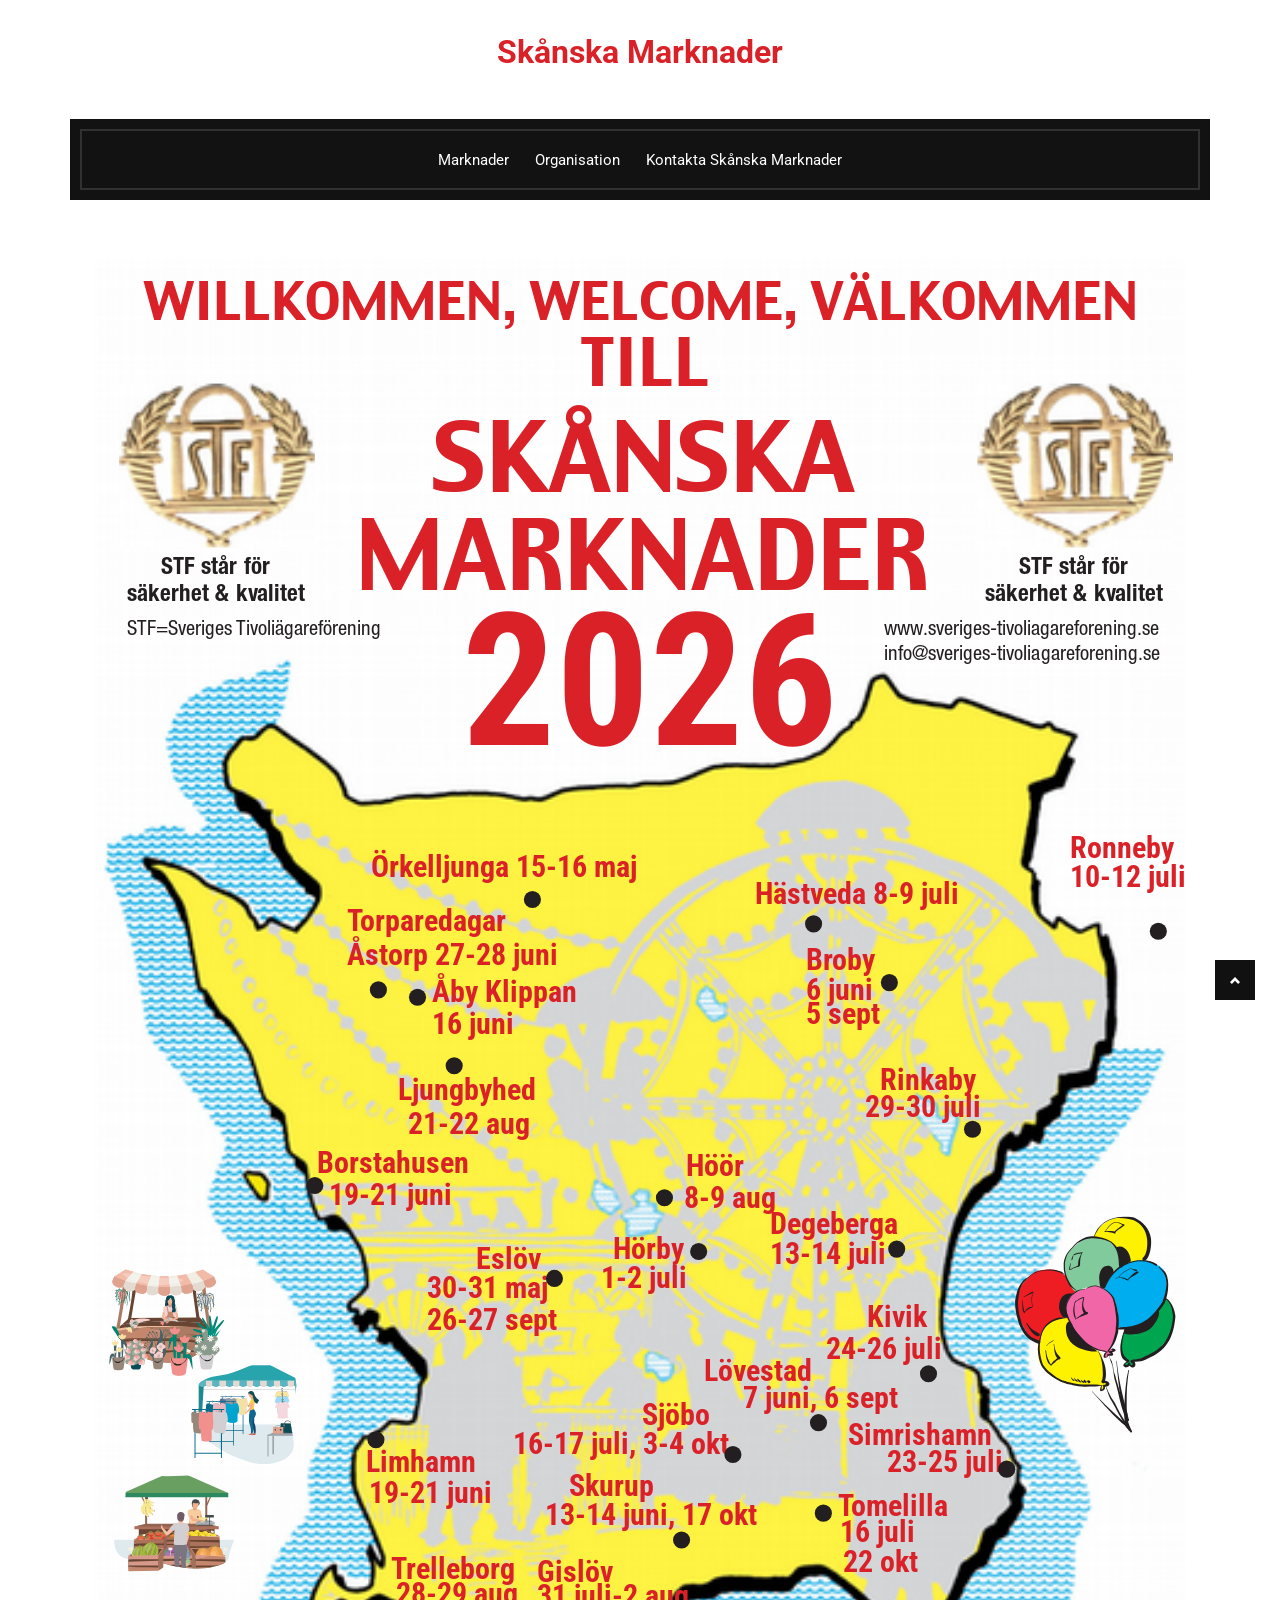
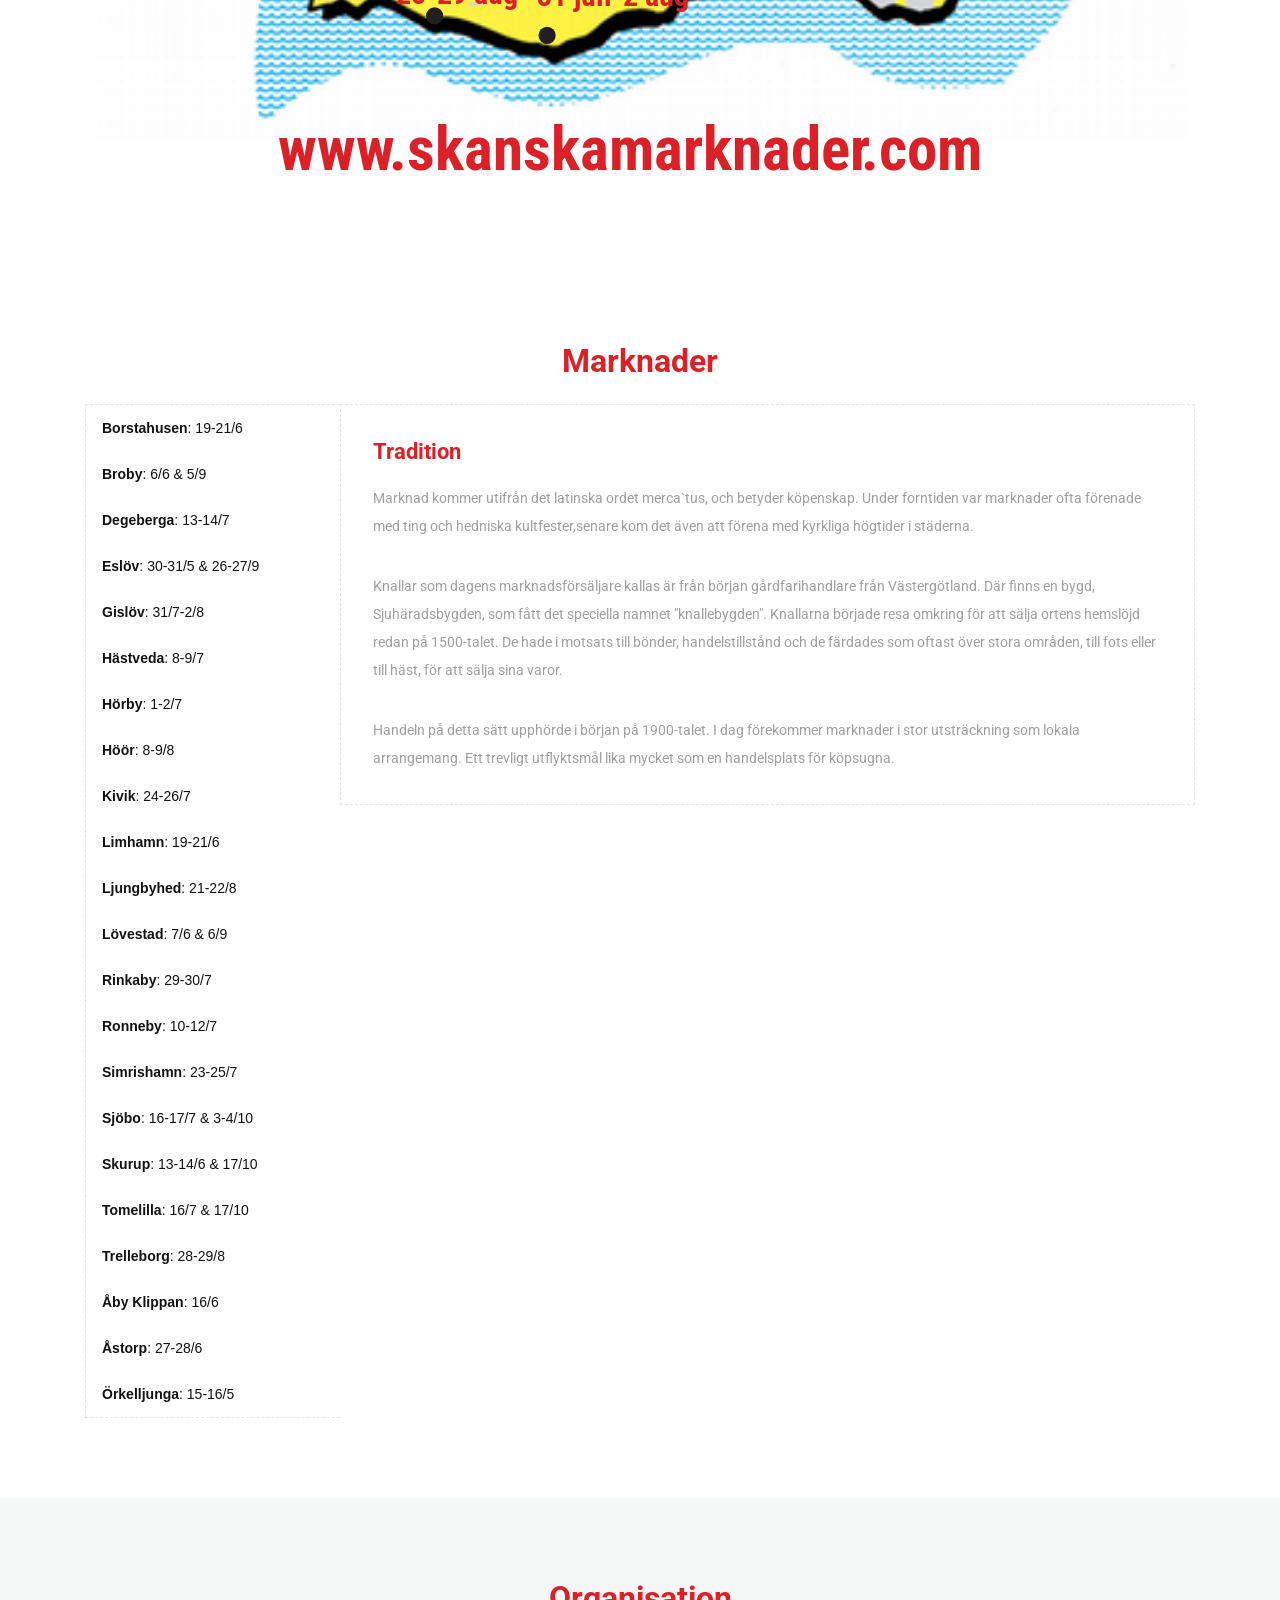
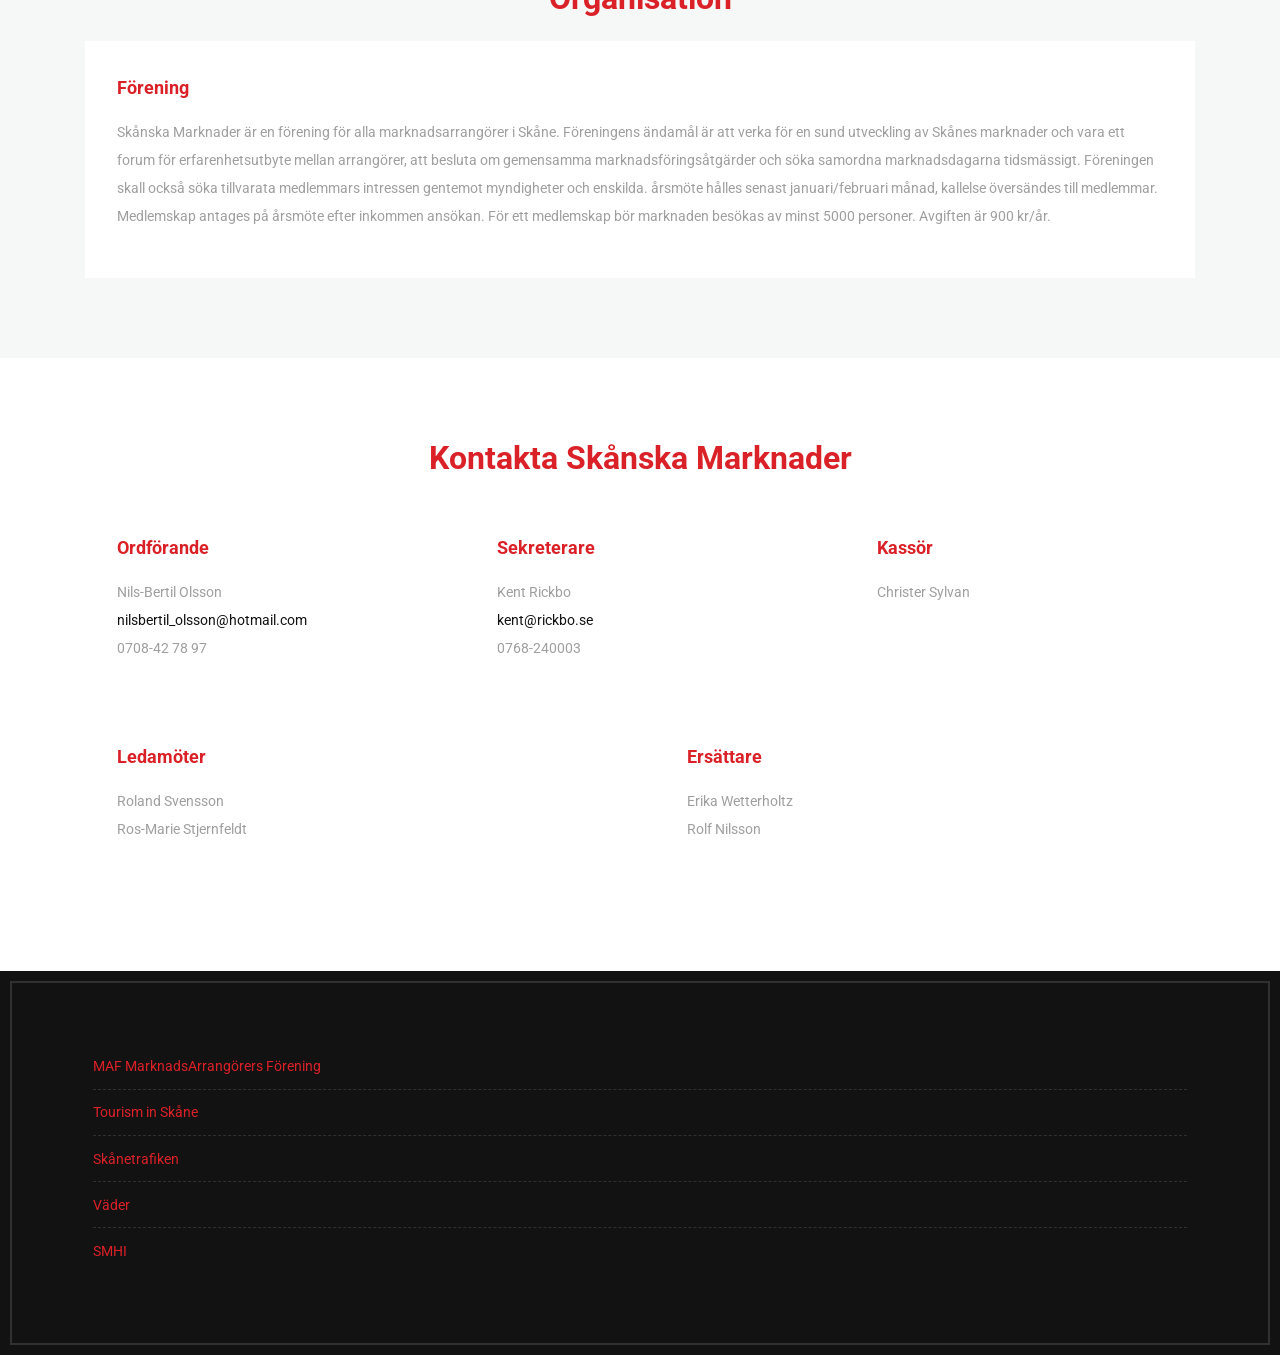
==== index.html @ 7a6eecab "Kontaktuppgifter Åstorps marknad" ====
<!DOCTYPE html>
<html lang="en">
<meta charset="utf-8">
<meta http-equiv="X-UA-Compatible" content="IE=edge">
<meta name="viewport" content="width=device-width, initial-scale=1, shrink-to-fit=no">

<title>Skånska Marknader</title>
<meta name="keywords" content="">
<meta name="description" content="Skånska Marknader är en förening för alla marknadsarrangörer i Skåne.">
<meta name="author" content="Jonas Lewin">

<link href="https://fonts.googleapis.com/css?family=Roboto:wght@300;400;400i;500;500i;700" rel="stylesheet">
<link href="https://fonts.googleapis.com/css?family=Roboto+Condensed:wght@700" rel="stylesheet">

<link href="css/bootstrap.min.css" rel="stylesheet">

<link href="css/animate.min.css" rel="stylesheet">

<link href="style.css" rel="stylesheet">

<link href="css/responsive.css" rel="stylesheet">

<link href="css/colors.css" rel="stylesheet">

<!--[if lt IE 9]>
      <script src="https://oss.maxcdn.com/libs/html5shiv/3.7.0/html5shiv.js"></script>
      <script src="https://oss.maxcdn.com/libs/respond.js/1.4.2/respond.min.js"></script>
    <![endif]-->
<base target="_blank">
</head>

<body>
    <div id="preloader">
        <img class="preloader" src="images/loader.gif" alt="">
    </div>

    <div class="header-section">
        <div class="container">
            <div class="row">
                <div class="col-md-12">
                    <div class="logo">
                        <h1 class="text-center">Skånska Marknader</h1>
                    </div>
                </div>
            </div>
        </div>
    </div>

    <header class="header">
        <div class="container">
            <nav class="navbar navbar-inverse navbar-toggleable-md">
                <button class="navbar-toggler" type="button" data-toggle="collapse" data-target="#cloapediamenu" aria-controls="cloapediamenu" aria-expanded="false" aria-label="Växla navigering">
                    <span class="navbar-toggler-icon"></span>
                </button>
                <div class="collapse navbar-collapse justify-content-md-center" id="cloapediamenu">
                    <ul class="navbar-nav">
                        <li class="nav-item">
                            <a class="nav-link" href="#marknader" target="_self">Marknader</a>
                        </li>
                        <li class="nav-item">
                            <a class="nav-link" href="#organisation" target="_self">Organisation</a>
                        </li>
                        <li class="nav-item">
                            <a class="nav-link" href="#kontakt" target="_self">Kontakta Skånska Marknader</a>
                        </li>
                    </ul>
                </div>
            </nav>
        </div>
    </header>

    <div id="wrapper">
        <div class="header-section">
            <div class="container">
                <div class="row text-center">
                    <div class="col-md-12">
                        <svg x="0" y="0" width="100%" viewBox="0 0 454 640" version="1.1" class="vykort" xmlns="http://www.w3.org/2000/svg" xmlns:xlink="http://www.w3.org/1999/xlink" style="display: block;margin-left: auto;margin-right: auto;">
                            <defs>
                                <clipPath id="c_1">
                                    <path d="M0,0H454V640H0Z" />
                                </clipPath>
                                <clipPath id="c0">
                                    <path d="M380.4,491.3V402.6H446v88.7Z" />
                                </clipPath>
                                <clipPath id="c1">
                                    <path d="M4.9,635.1V11H450.8V635.1Z" />
                                </clipPath>
                                <clipPath id="c2">
                                    <path d="M0,640.9V0H454.7V640.9Z" />
                                </clipPath>
                                <clipPath id="c3">
                                    <path d="M33.5,462.4c-5,0,-10.9,-1.4,-15.8,-5.9C15.7,454.6,5.9,445,7.3,431.7c.6,-6.6,6.4,-13.7,15.5,-13.8h.5c0,0,.1,0,.2,0c4.2,.1,7.4,3.2,9.9,6.4c2.4,3.2,4.8,4.6,8.6,6c3.8,1.4,8.5,.5,11.9,2.5c3.6,2,4.7,6.7,3.7,10.9c-1,4.2,-3.5,8,-6.7,11.1c-3.8,3.8,-7.3,6.2,-12.4,7.1c-1.5,.3,-3.2,.5,-5,.5Z" />
                                </clipPath>
                                <clipPath id="c4">
                                    <path d="" />
                                </clipPath>
                                <clipPath id="c5">
                                    <path
                                        d="M45.9,546.7c-3.6,0,-7.3,-.6,-10.7,-1.3c-3.6,-.9,-7.1,-2.2,-10.8,-2.4c-.3,0,-.7,0,-1,0c-.5,0,-1,0,-1.5,0c-.5,0,-1,0,-1.5,0c-2.1,0,-4.1,-.2,-5.7,-1.4c-2.5,-1.8,-3.1,-5.3,-2.5,-8.3c.6,-3,2,-5.7,3,-8.6c.6,-1.8,1,-3.6,1.2,-5.5c.4,-3.4,-.2,-7.2,2.4,-9.8c1,-1.1,2.4,-1.4,3.8,-1.4c.8,0,1.5,.1,2.3,.2c2.9,.5,5.7,.7,8.6,.7c4.3,0,8.7,-.4,13.1,-.6c.8,0,1.5,0,2.3,0c3.4,0,6.8,.3,10,1.3c2.2,.6,4.3,1.7,5.8,3.4c1.6,2,2.1,4.7,2.2,7.2c.1,1.8,-.6,5,-3,9c-2.2,3.6,-3.8,7.5,-4.8,11.5c-.2,.9,-.4,2.9,-2.2,3.7c-3.4,1.7,-7.2,2.3,-11,2.3Z" />
                                </clipPath>
                                <clipPath id="c6">
                                    <path d="M52.8,542.4c-.6,0,-1.2,-.5,-1.3,-1.2c-.1,-.8,.4,-1.5,1.1,-1.6c0,-.1,.1,-.1,.2,-.1c.5,0,.7,.6,.8,1.3c.1,.8,.2,1.5,-.5,1.6c-.1,0,-.2,0,-.3,0Z" />
                                </clipPath>
                                <clipPath id="c7">
                                    <path d="M73.3,504c-1.8,0,-3.8,-.3,-5.8,-.8C58.1,500.3,47.5,495,43.9,484.9c-2,-5.6,-.3,-12.7,5,-15.5c2.8,-1.4,6.1,-1.5,9.2,-2.2c4.5,-1,8.6,-3.5,13.1,-4.8c1.6,-.5,3.3,-.8,5,-.8c3.1,0,6.1,1,8,3.3c2.6,3.1,2.5,7.6,1.7,11.6c-.8,4,-2.2,8,-1.6,12c1,6.4,3.1,10.7,-4,14.1c-1.8,.8,-4.3,1.4,-7,1.4Z" />
                                </clipPath>
                                <clipPath id="c8">
                                    <path d="M37.9,508.3V459.7h50v48.6Z" />
                                </clipPath>
                            </defs>
                            <path d="M0,0
                        L0,640
                        L454,640
                        L454,0 Z " fill="#FFFFFF" stroke="none" />
                            <g clip-path="url(#c_1)">
                                <path d="M4.9,635.1H450.8V11H4.9V635.1Z" class="g0" />
                                <image preserveAspectRatio="none" x="2" y="-28" width="458" height="645" xlink:href="images/vykort/1.png" />
                                <text x="24" y="36" class="s3">WILLKOMMEN, WELCOME, VÄLKOMMEN</text>
                                <text x="203" y="63" class="s1">TILL</text>
                                <text x="142" y="106" class="s2">SKÅNSKA</text>
                                <text x="111" y="146" class="s2">MARKNADER</text>
                                <text x="154" y="210" class="s9">2026</text>
                                <path d="M37.8,426H38v-.2Z" class="g0" />
                                <path d="M37.8,426l.2,-.2v.2h-.2Z" class="g1" />
                                <path fill-rule="evenodd" d="M37.4,426.9c0,-.1,-.2,.3,-.4,.2c0,-.2,.3,-.2,.4,-.2Z" class="g0" />
                                <path d="M37.4,426.9c0,-.1,-.2,.3,-.4,.2c0,-.2,.3,-.2,.4,-.2Z" class="g1" />
                                <path d="M56.4,442.7c.5,.4,1.5,.8,1.5,1.5c-.3,0,-.1,-.5,-.5,-.2c-.5,-.3,-.9,-1.7,-1.9,-1l-1.3,-1.7c.2,-.1,.4,-.1,.5,-.1c.4,.7,.7,1.5,1.7,1.5Z" class="g0" />
                                <path d="M56.4,442.7c.5,.4,1.5,.8,1.5,1.5c-.3,0,-.1,-.5,-.5,-.2c-.5,-.3,-.9,-1.7,-1.9,-1l-1.3,-1.7c.2,-.1,.4,-.1,.5,-.1c.4,.7,.7,1.5,1.7,1.5Z" class="g1" />
                                                                
                                <text x="95" y="385" class="s4" onclick="openCategory(event, 'marknad-borstahusen')">Borstahusen</text>
                                <text x="100" y="398" class="s4" onclick="openCategory(event, 'marknad-borstahusen')">19-21 juni</text>
                                <circle cx="94" cy="390" r="3.5" class="g2"/>

                                <text x="295" y="302" class="s4" onclick="openCategory(event, 'marknad-broby')">Broby</text>
                                <text x="295" y="314" class="s4" onclick="openCategory(event, 'marknad-broby')">6 juni</text>
                                <text x="295" y="324" class="s4" onclick="openCategory(event, 'marknad-broby')">5 sept</text>
                                <circle cx="329" cy="307" r="3.5" class="g2"/>

                                <text x="280" y="410" class="s4" onclick="openCategory(event, 'marknad-degeberga')">Degeberga</text>
                                <text x="280" y="422" class="s4" onclick="openCategory(event, 'marknad-degeberga')">13-14 juli</text>
                                <circle cx="332" cy="416" r="3.5" class="g2"/>
                                
                                <text x="160" y="424" class="s4" onclick="openCategory(event, 'marknad-eslov')">Eslöv</text>
                                <text x="140" y="436" class="s4" onclick="openCategory(event, 'marknad-eslov')">30-31 maj</text>
                                <text x="140" y="449" class="s4" onclick="openCategory(event, 'marknad-eslov')">26-27 sept</text>
                                <circle cx="192" cy="428" r="3.5" class="g2"/>
                                    
                                <text x="185" y="552" class="s4" onclick="openCategory(event, 'marknad-gislov')">Gislöv</text>
                                <text x="185" y="562" class="s4" onclick="openCategory(event, 'marknad-gislov')">31 juli-2 aug</text>
                                <circle cx="189" cy="574" r="3.5" class="g2"/>

                                <text x="274" y="275" class="s4" onclick="openCategory(event, 'marknad-hastveda')">Hästveda 8-9 juli</text>
                                <circle cx="298" cy="283" r="3.5" class="g2"/>

                                <text x="216" y="420" class="s4" onclick="openCategory(event, 'marknad-horby')">Hörby</text>
                                <text x="211" y="432" class="s4" onclick="openCategory(event, 'marknad-horby')">1-2 juli</text>
                                <circle cx="251" cy="417" r="3.5" class="g2"/>

                                <text x="246" y="386" class="s4" onclick="openCategory(event, 'marknad-hoor')">Höör</text>
                                <text x="245" y="399" class="s4" onclick="openCategory(event, 'marknad-hoor')">8-9 aug</text>
                                <circle cx="237" cy="395" r="3.5" class="g2"/>
                                
                                <text x="320" y="448" class="s4" onclick="openCategory(event, 'marknad-kivik')">Kivik</text>
                                <text x="303" y="461" class="s4" onclick="openCategory(event, 'marknad-kivik')">24-26 juli</text>
                                <circle cx="345" cy="467" r="3.5" class="g2"/>
                                
                                <text x="115" y="507" class="s4" onclick="openCategory(event, 'marknad-limhamn')">Limhamn</text>
                                <text x="116" y="520" class="s4" onclick="openCategory(event, 'marknad-limhamn')">19-21 juni</text>
                                <circle cx="119" cy="494" r="3.5" class="g2"/>
                                
                                <text x="128" y="355" class="s4" onclick="openCategory(event, 'marknad-ljungbyhed')">Ljungbyhed</text>
                                <text x="132" y="369" class="s4" onclick="openCategory(event, 'marknad-ljungbyhed')">21-22 aug</text>
                                <circle cx="151" cy="341" r="3.5" class="g2"/>
                                
                                <text x="253" y="470" class="s4" onclick="openCategory(event, 'marknad-lovestad')">Lövestad</text>
                                <text x="269" y="481" class="s4" onclick="openCategory(event, 'marknad-lovestad')">7 juni, 6 sept</text>
                                <circle cx="300" cy="487" r="3.5" class="g2"/>
                                                                
                                <text x="325" y="351" class="s4" onclick="openCategory(event, 'marknad-rinkaby')">Rinkaby</text>
                                <text x="319" y="362" class="s4 " onclick="openCategory(event, 'marknad-rinkaby')">29-30 juli</text>
                                <circle cx="363" cy="367" r="3.5" class="g2"/>

                                <text x="403" y="256" class="s4" onclick="openCategory(event, 'marknad-ronneby')">Ronneby</text>
                                <text x="403" y="268" class="s4" onclick="openCategory(event, 'marknad-ronneby')">10-12 juli</text>
                                <circle cx="439" cy="286" r="3.5" class="g2"/>
                                                                
                                <!-- <text x="188" y="370" class="s4" onclick="openCategory(event, 'marknad-rostanga')">Röstånga</text>
                                <text x="189" y="383" class="s4" onclick="openCategory(event, 'marknad-rostanga')">19-20 juli</text>
                                <circle cx="183" cy="380" r="3.5" class="g2"/> -->

                                <text x="312" y="496" class="s4" onclick="openCategory(event, 'marknad-simrishamn')">Simrishamn</text>
                                <text x="328" y="507" class="s4" onclick="openCategory(event, 'marknad-simrishamn')">23-25 juli</text>
                                <circle cx="377" cy="506" r="3.5" class="g2"/>
                                
                                <text x="228" y="488" class="s4" onclick="openCategory(event, 'marknad-sjobo')">Sjöbo</text>
                                <text x="175" y="500" class="s4" onclick="openCategory(event, 'marknad-sjobo')">16-17 juli, 3-4 okt</text>
                                <circle cx="265" cy="500" r="3.5" class="g2"/>
                                
                                <text x="198" y="517" class="s4" onclick="openCategory(event, 'marknad-skurup')">Skurup</text>
                                <text x="188" y="529" class="s4" onclick="openCategory(event, 'marknad-skurup')">13-14 juni, 17 okt</text>
                                <circle cx="244" cy="535" r="3.5" class="g2"/>
                                
                                <!-- <text x="358" y="316" class="s4" onclick="openCategory(event, 'marknad-solvesborg')">Sölvesborg</text> -->
                                <!-- <text x="358" y="327" class="s4" onclick="openCategory(event, 'marknad-solvesborg')">1 juli, 3 okt</text> -->
                                <!-- <text x="388" y="327" class="s4" onclick="openCategory(event, 'marknad-solvesborg')">2 juli</text> -->
                                <!-- <circle cx="427" cy="326" r="3.5" class="g2"/> -->
                                
                                <text x="308" y="525" class="s4" onclick="openCategory(event, 'marknad-tomelilla')">Tomelilla</text>
                                <text x="309" y="536" class="s4" onclick="openCategory(event, 'marknad-tomelilla')">16 juli</text>
                                <text x="310" y="548" class="s4" onclick="openCategory(event, 'marknad-tomelilla')">22 okt</text>
                                <circle cx="302" cy="524" r="3.5" class="g2"/>
                                
                                <text x="125" y="551" class="s4" onclick="openCategory(event, 'marknad-trelleborg')">Trelleborg</text>
                                <text x="127" y="561" class="s4" onclick="openCategory(event, 'marknad-trelleborg')">28-29 aug</text>
                                <circle cx="143" cy="566" r="3.5" class="g2"/>
                                
                                <!-- <text x="278" y="345" class="s4" onclick="openCategory(event, 'marknad-vinslov')">Vinslöv</text>
                                <text x="278" y="356" class="s4" onclick="openCategory(event, 'marknad-vinslov')">8 juni</text>
                                <circle cx="311" cy="353" r="3.5" class="g2"/> -->

                                <text x="142" y="315" class="s4" onclick="openCategory(event, 'marknad-klippan')">Åby Klippan </text>
                                <text x="142" y="328" class="s4" onclick="openCategory(event, 'marknad-klippan')">16 juni</text>
                                <circle cx="136" cy="313" r="3.5" class="g2"/>
                                
                                <text x="107" y="286" class="s4" onclick="openCategory(event, 'marknad-astorp')">Torparedagar</text>
                                <text x="107" y="300" class="s4" onclick="openCategory(event, 'marknad-astorp')">Åstorp 27-28 juni</text>
                                <circle cx="120" cy="310" r="3.5" class="g2"/>

                                <text x="117" y="264" class="s4" onclick="openCategory(event, 'marknad-orkelljunga')">Örkelljunga 15-16 maj</text>
                                <circle cx="183" cy="273" r="3.5" class="g2"/>
                                
                                <text x="79" y="629" dx="0,0,0,-.9,0,0,0,0,0,0,0,0,0,0,0,0,0,0,0,0,-1.7,0,0,0" class="s6">www.skanskamarknader.com</text>
                                <path
                                d="M402,444.3c-.4,-.2,-.9,-.3,-1.5,-.3c-3.3,0,-5.4,1.6,-7.1,3.1c-.6,.6,-1.5,1.7,-1.9,2.5c-.4,1.1,-.4,2.2,-.6,3.4c-.4,2.3,-1,3.8,-1,6.3c0,4,3.1,7.2,5.9,8.8c2.4,1.4,4.9,2.4,7.9,3.1c1.7,.4,3.9,1,6,1l3.6,-.4h2.5c-.3,.4,-.5,.7,-.5,1.2c0,.4,-.1,.6,.3,.6c1.2,0,1.1,-1.6,1.7,-1.6c.7,0,1.3,-.3,1.3,-.9c0,-.9,-1.5,-.7,-2.1,-.6c-.1,-.4,0,-.7,0,-1.1c0,-.9,.2,-2,.2,-3.2c0,-2,-.4,-3.5,-.6,-5c-.1,-.8,0,-1.5,-.3,-2.1c-1.1,-1.9,-3.7,-2.8,-5.5,-4c-2.4,-1.5,-4.6,-3.5,-5.8,-6.1c-.9,-1.9,-1.2,-3.8,-2.7,-5.1Z"
                                class="g3" />
                                <path d="M401,426.9c-1.3,-1,-3.3,-2.6,-5.4,-2.6c-2,0,-4.3,.1,-5.9,.6c-2.2,.7,-4.1,2.8,-5.4,4.4c-2.1,2.3,-3.5,5,-3.5,8.9c0,3.7,1.7,7,3,9.5c1.5,2.8,2.8,5.3,6.3,6.3h.6v-.7c.3,-4.4,3.1,-7.2,6.3,-8.5c1.5,-.6,3.1,-.7,5,-.7v-.5c-.3,-1.2,-.5,-1.8,-.5,-3.2c0,-4.3,1.6,-5.6,4.2,-7.4c-.6,-.9,-1.6,-1.3,-2.6,-2c-.9,-.6,-1.4,-2.8,-1.8,-3.9Z" class="g4" />
                                <path d="M408.8,432.3c-4.3,1.5,-7.7,2.7,-7.7,8.6c0,2.4,1.4,3.6,1.8,5.4c.9,4,2.4,4.6,4.6,6.9c2.7,2.9,5.7,3.9,10,5c-.2,.7,-.5,1.1,-.5,1.9c0,.3,.6,.1,1,.1c.5,-.1,.8,-.8,1,-1.1c.1,.1,.4,.2,.7,.2c.5,0,.4,0,.8,-.2q-.4,-.6,-.8,-1c.8,-.2,1.1,-.3,1.5,-.9c-.8,-.4,-1,-.3,-1.8,-.2v-.5c0,-.8,.9,-1.5,1.1,-1.9c1.1,-2.7,1.7,-6,1.7,-9.8c0,-6.3,-2,-10.9,-6.2,-13.1c-.8,-.4,-1.6,-1,-2.9,-1c-1.8,0,-2.3,1.3,-4.1,1.5Z" class="g5" />
                                <path d="M416.5,431.7c1.3,-3.3,3,-5.6,5.6,-7.6c2.4,-1.9,5.5,-3.6,9.7,-3.6c3.3,0,7.9,2,9.3,4c.9,1.2,1,4.4,1.2,6V433c-.4,2.9,-1.5,4.2,-2.6,6.2c-1.3,2.1,-2.9,4.1,-4.8,5.6c-6.7,5,-9,4,-12.5,3.2v-6.4c-.6,-1.3,-.9,-3.8,-1.5,-5c-1.1,-2,-2.9,-2.8,-4.2,-4.6Z" class="g6" />
                                <path d="M423.5,455.9c0,3.1,1.6,4.7,3.3,6.1c-.8,.5,-1.5,.9,-1.7,1.8c.3,0,.5,0,.8,0c.6,0,.8,-.4,1.3,-.4c0,0,.7,.5,1.2,.5c.1,0,.4,-.8,.4,-1.1c0,-.3,-.3,-.5,-.4,-.8c3.4,-1.5,6,-1.5,8.9,-3.2c1.8,-1,2.9,-3.3,4.3,-4.6c2.2,-2.3,4,-6.3,4,-10.5c0,-3.1,-1.8,-6,-3.5,-7.5c-1.2,1,-1.3,2.6,-2.2,3.9c-1.8,2.8,-4.5,6,-7.6,7.6c-1.7,.8,-3,1.4,-4.9,1.9c-.9,.3,-2,-.1,-2.4,.5c-.7,1.1,-1.5,4.1,-1.5,5.8Z" class="g7" />
                                <path d="M423.9,422.4c0,-.4,0,-.6,0,-1c0,-1.2,0,-2.7,-.4,-3.9c-.3,-.7,-1,-1,-1.5,-1.6c-1.3,-1.3,-2.1,-2.5,-3.7,-3.5c-1,-.6,-3.4,-.8,-4.7,-1h-2.5c-2.8,.5,-4.4,1.9,-6.2,3.3c-2.3,1.8,-4.4,3.9,-4.4,7.9c0,2.7,1,5.5,2,7.4c.6,1,1.7,3.4,2.8,3.4c.7,0,1.4,-.8,2,-.9c1.8,-.7,5.4,-1.5,7.4,-1.5c.8,0,1.1,.6,1.9,.6c.2,0,.5,-.9,.6,-1.1c.6,-1.5,1.5,-2.4,2.4,-3.4c1.3,-1.5,2.4,-2.5,3.8,-3.7Z" class="g8" />
                                <path d="M412.6,410.9c1.2,-2.6,2.3,-4,4.4,-5.5c2.1,-1.5,4.3,-2.4,7.6,-2.4c1.4,0,2.8,0,3.8,.4c2.1,.9,3.5,2.7,4.7,4.6c1.1,1.7,2,4.7,2,7.3c0,2.9,-1.1,5.7,-4.1,5.2l-4.2,1c-1.3,.2,-.6,-.6,-1.6,-.3c-1.4,-3.1,-2.2,-5.5,-4.9,-7.3c-.8,-.6,-1.2,-1.2,-2.1,-1.6c-1.9,-.8,-4.1,-.4,-5.6,-1.4Z" class="g3" />
                                <path
                                    d="M409,432.4c-1.5,.2,-2,.5,-3.2,1c-.4,.2,-.8,.5,-1.1,.8c-.5,.4,-.9,.6,-1.3,1.1c-1,1.7,-2.4,3.3,-1.8,6.4c.1,.7,.4,1,.5,1.6c.3,.9,.5,1.6,1,2.3c.5,.7,.8,1.4,1.1,2.2c.4,.5,.6,.9,.9,1.5c1.4,1.9,2.7,3.2,4.3,4.8c1,.7,1.8,1.3,3,1.9c1.5,.8,3.1,1.3,4.8,1.6c.8,.6,.1,.1,.8,.3c.4,.2,.2,.7,-.2,.5c-.8,-.3,.2,.2,-.7,-.4c-1.8,-.3,-3.4,-.6,-5,-1.4c-1.2,-.6,-2.2,-1.2,-3.2,-1.9c-1.6,-1.7,-2.9,-3.1,-4.3,-5.1c-.3,-.5,-.5,-1,-.9,-1.5c-.2,-.8,-.6,-1.5,-1,-2.2c-.6,-.7,-.9,-1.5,-1.2,-2.4c-.1,-.7,-.3,-1.1,-.4,-1.7c-.6,-3.2,1.1,-4.9,2.1,-6.6c.5,-.5,.7,-.9,1.2,-1.3c.4,-.3,.8,-.6,1.2,-.9c1.2,-.5,1.9,-.5,3.3,-.8c.2,0,.2,.2,.1,.2Z"
                                    class="g2" />
                                <path d="M409.7,431.9c1.3,-.5,2.4,-1.2,4.2,-.9c1.1,.2,1.6,.7,2.8,1.1c1.7,1,3.2,2,4.2,3.9c.8,2.2,1.4,4.7,1.8,7.3c.3,2.5,0,4.4,-.1,6.7c-.2,.6,-.3,1,-.5,1.6c-.6,2.4,-1.6,3.9,-2.9,5.6c-.2,.2,-.3,.4,-.4,.7c-.2,.4,-.7,.1,-.6,-.2c.2,-.4,.4,-.6,.6,-.8c1.2,-1.7,1.7,-3.3,2.3,-5.5c.2,-.7,.2,-1,.4,-1.6c.1,-2.2,.5,-3.9,.2,-6.3c-.3,-2.6,-.6,-5.1,-1.4,-7.3c-.9,-1.8,-2.1,-2.9,-3.7,-3.8c-1.2,-.4,-1.6,-.9,-2.7,-1.1c-1.8,-.3,-2.9,.3,-4.1,.8c-.2,.1,-.2,-.1,-.1,-.2Z" class="g2" />
                                <path d="M417.7,458.6l-.2,.4c-.6,1,0,1.4,.7,.7c0,-.2,-.2,-.3,-.2,-.5c.1,-.2,.2,-.2,.3,-.2c.7,0,1.4,-.3,1.7,-.4c.2,0,-.3,.9,-.4,.6c-.1,-.6,-.1,-.7,-.6,-.8c-.4,-.1,-.2,-.7,.2,-.6c.9,.3,1.1,.2,1.3,1.2c.1,.2,0,.4,-.3,.5c-.3,.1,-1.2,.1,-1.9,0c-.2,0,.3,-.3,.3,-.2c-.1,.2,-.2,.3,-.2,.5c-1.3,1.3,-2.4,.6,-1.4,-1.2l.5,-.3c.2,0,.4,.1,.2,.3Z" class="g2" />
                                <path d="M418.9,457.9c.7,-.2,1.4,-.4,1.9,-.8c.3,-.2,.2,.8,0,.6c-.2,-.2,-.4,-.4,-.7,-.4c-.4,0,-.4,-.6,0,-.6c.6,0,1,.1,1.3,.4c.2,.2,.2,.5,-.1,.7c-.6,.4,-1.5,.3,-2.3,.5c-.3,0,-.4,-.3,-.1,-.4Z" class="g2" />
                                <path d="M405.3,437.2c-.6,1.2,-.6,2.4,-.6,4.2c0,0,.3,1.6,.3,1.8c.2,.6,.2,1,.3,1.5c.1,.2,-.1,.2,-.2,.1c-.1,-.6,-.5,-.9,-.6,-1.4l-.3,-1.9c0,-2,.4,-3.2,.9,-4.4c.1,-.1,.3,0,.2,.1Z" class="g2" />
                                <path d="M404.7,437.8c1.3,-1,1.9,-1.8,3.6,-2.2c.3,-.1,.4,.4,.1,.4c-1.6,.4,-2.4,1.1,-3.6,1.9c-.1,.1,-.2,-.1,-.1,-.1Z" class="g2" />
                                <path d="M408.7,435.8l-.4,2.2c-.2,1.5,.4,2.4,1,3.4l.2,.4c.4,.5,-.3,1,-.7,.5l-.4,-.4c-.6,-1,-.7,-2.3,-.5,-4l.5,-2.1c.1,-.2,.3,-.1,.3,0Z" class="g2" />
                                <path d="M405.5,444.2c1.4,-.8,2.5,-1.9,4.1,-2.5c.6,-.2,.9,.8,.3,1c-1.5,.5,-2.9,1,-4.2,1.8c-.2,.1,-.4,-.2,-.2,-.3Z" class="g2" />
                                <path d="M417,431.8c1.5,-3.4,3,-6.3,5.7,-8.4c2.4,-1.4,4.1,-2.1,7.2,-2.7c3.5,-.4,6.4,-.1,8.5,1.5c.3,.3,-.1,.9,-.5,.6c-2,-1.5,-4.6,-2.1,-7.9,-1.7c-3.1,.5,-4.6,1.5,-6.9,2.8c-2.7,2.2,-4.5,4.6,-6,8c0,.1,-.2,0,-.1,-.1Z" class="g2" />
                                <path d="M439.4,423.2c.9,1.2,2.2,1.5,2.8,2.9c1.6,3.6,.7,8.9,-.6,12c-1,1.6,-1.9,2.7,-2.9,4.1c-3,3.5,-5.6,5,-10.6,6.4c-.8,.1,-1.4,.2,-2.2,.2c-.4,.1,-1.5,.1,-2.1,.1c-.4,0,-.5,0,-.9,0c-.5,0,-.5,-.8,0,-.8c.4,0,.5,-.1,.9,-.1c.6,0,1.6,-.1,2,-.1c.8,-.1,1.3,-.2,2.1,-.3c4.7,-1.3,7.1,-2.8,9.9,-6.1c1,-1.3,1.8,-2.3,2.8,-3.9c1.3,-2.9,2.5,-7.8,.9,-11.2c-.6,-1.3,-1.5,-1.9,-2.3,-2.9c-.2,-.2,.1,-.4,.2,-.3Z" class="g2" />
                                <path d="M422.7,427.4c1.3,-1.6,3,-2.9,5.1,-3.6c.1,0,.1,.2,0,.2c-2,.7,-3.7,1.9,-4.9,3.5c-.1,.1,-.2,0,-.2,-.1Z" class="g2" />
                                <path d="M421.5,427.8c2.1,-.3,2.9,-.4,4.7,.4l.4,.2c.3,.1,.1,.6,-.2,.4l-.4,-.2c-1.8,-.7,-2.4,-.9,-4.4,-.6c-.2,0,-.2,-.1,-.1,-.2Z" class="g2" />
                                <path d="M428,423.9c.8,.2,1.5,.3,2.2,.6c.3,.2,.1,.8,-.3,.6c-.6,-.3,-1.2,-.8,-1.9,-1c-.2,0,-.1,-.2,0,-.2Z" class="g2" />
                                <path d="M426.5,428.3c.8,-.7,1.5,-1.7,2.4,-2.3c.4,-.2,.7,-.5,1.1,-.7l.5,-.1c.4,-.1,.6,.4,.2,.6l-.4,.3c-.4,.1,-.6,.4,-.9,.6c-1,.6,-2,1.1,-2.7,1.8c-.1,.1,-.2,-.1,-.2,-.2Z" class="g2" />
                                <path
                                    d="M405.4,433c-1.1,-.9,-2.1,-1.1,-2.9,-2.3c-1,-1.9,-2.2,-4.3,-2.2,-7.3c0,-.9,0,-1.1,0,-1.8c.2,-1.5,.8,-2.9,1.4,-3.9c1,-1.4,1.8,-2.1,2.9,-3.4c1.3,-1.3,2.9,-2.3,4.8,-3.1c1.1,-.2,1.8,-.4,3.1,-.4c3.2,.2,5.1,1,7.2,2.1c2.7,2.2,4.8,5,4.8,9.9c0,1,-1.6,1,-1.6,0c0,-4.5,-1,-7.5,-3.4,-9.5c-2.1,-1.1,-3.9,-1.5,-7.1,-1.7c-1.2,0,-1.7,.1,-2.8,.3c-1.8,.7,-3.5,1.3,-4.7,2.6c-1.2,1.3,-1.9,2,-2.9,3.4c-.6,1,-.9,2.3,-1.2,3.7c0,.7,0,.9,0,1.8c0,2.9,1.3,5.2,2.3,7c.7,1.1,1.4,1.6,2.4,2.4c.1,.1,0,.2,-.1,.2Z"
                                    class="g2" />
                                <path d="M403.2,421.9c-.2,.9,-.2,1.5,-.3,2.4c0,.1,-.2,-.2,-.1,-.2l.4,.3l.2,-.4c.5,-.3,.9,-.5,1.5,-.7c.6,-.2,1.1,-.3,1.3,-.9c0,-2.3,.7,-3.3,1.4,-4.7c0,-.2,.2,-.1,.2,.1c-.7,1.3,-.8,2.5,-.8,4.7c-.2,.9,-1.3,.8,-2,1.1c-.6,.1,-.9,.3,-1.4,.6l-.4,.4l-.6,-.1c-.1,0,-.1,-.1,-.1,-.2c.1,-.9,.3,-1.5,.5,-2.4c0,-.2,.2,-.1,.2,0Z" class="g2" />
                                <path d="M407.9,417.7c-1.9,.3,-2.2,.2,-3.3,.8c-.2,.1,-.4,-.3,-.1,-.4c1.1,-.5,1.4,-.5,3.3,-.8c.3,0,.3,.3,.1,.4Z" class="g2" />
                                <path d="M404.3,418.7c-.2,.5,-.2,.9,-.4,1.5l-.2,.4c-.1,.1,-.2,.1,-.2,-.1v-.4c.1,-.6,.4,-.9,.6,-1.5c0,-.1,.2,0,.2,.1Z" class="g2" />
                                <g clip-path="url(#c0)">
                                    <path d="M412.5,411.3c.4,-1.3,1,-2.5,1.6,-3.5l.6,-.7c1.8,-2.1,3.6,-3.1,6.7,-3.9c2.2,-.4,6.1,-.6,7.9,0c3.4,1.7,6.2,4.4,6.7,8.5c.3,3.2,-.4,7.6,-2.3,9c-.8,.6,-1.7,-.7,-.9,-1.3c1.5,-1.1,1.9,-4.9,1.6,-7.5c-.4,-3.7,-2.5,-6.3,-5.4,-7.7c-1.8,-.6,-5.4,-1.2,-7.5,-.8c-3.1,.8,-4.9,1.7,-6.6,3.9l-.5,.7c-.6,1,-1.3,2.1,-1.7,3.3c-.1,.1,-.3,.1,-.2,0Z" class="g2" />
                                </g>
                                <path d="M417.2,408.9c.5,-1.2,2.5,-3.7,3.9,-3.9c1.3,-.3,2.6,.5,3.3,.7l.4,.2c.2,0,.1,.3,-.1,.3l-.4,-.1c-.7,-.3,-1.9,-1.2,-3.1,-.9c-1.4,.2,-3.3,2.7,-3.9,3.8c0,.1,-.2,0,-.1,-.1Z" class="g2" />
                                <path d="M425.1,406.4c-2.5,1.9,-2.8,1.7,-3.8,3.1c-.2,.3,-.7,0,-.5,-.3c1.1,-1.5,1.4,-1.3,3.9,-3.3c.3,-.3,.7,.2,.4,.5Z" class="g2" />
                                <path d="M417.1,408.6c1.4,0,2.6,-.1,3.6,.1c1,.3,.2,.3,.9,.8c.1,0,0,.2,-.1,.1c-.6,-.4,-.1,.1,-1,-.2c-1,-.2,-2,-.5,-3.4,-.5c-.2,0,-.2,-.3,0,-.3Z" class="g2" />
                                <path
                                    d="M401.7,444.2c-1.1,0,-2.2,.4,-3.1,.5c-3.9,.8,-6.7,3.3,-7.5,7.1c-.4,1.8,-.6,3.1,-.6,5.3c.1,2.4,.7,4.4,1.3,6.1l.6,.8c.4,.5,.7,.9,1.1,1.4l.6,.6c1.6,1.2,2.6,2.2,4.5,3.1l.8,.4c0,0,1.3,.5,1.5,.5c.7,.3,1.3,.5,2.1,.6l1.2,.3c.8,.2,1.4,.3,2.3,.4c1.9,.2,4,.1,6,.1c1.6,0,2.6,.2,3.8,.3c.1,0,.1,.2,0,.2c-1.2,-.1,-2.2,.3,-3.8,.3c-2.1,0,-4.2,.2,-6.1,-.1c-.9,-.1,-1.5,-.2,-2.4,-.4c0,0,-1.1,-.3,-1.2,-.3c-.8,-.1,-1.4,-.3,-2.2,-.6l-1.5,-.5l-.9,-.5c-1.9,-.9,-3,-2,-4.7,-3.2l-.6,-.6c-.4,-.6,-.7,-1,-1.2,-1.5c0,0,-.6,-.9,-.6,-.9c-.7,-1.8,-1.3,-3.9,-1.4,-6.5c0,-2.2,.6,-3.6,1,-5.4c.9,-4,3.7,-6.9,7.7,-7.7c1,-.1,2.2,0,3.3,0c.2,0,.2,.2,0,.2Z"
                                    class="g2" />
                                <path d="M414.6,457.9c1.3,2.6,3,5,3,9.2c0,1.3,-.3,2.7,-.7,3.5c-.4,.7,-1.5,0,-1.1,-.7c.4,-.5,.5,-1.7,.5,-2.8c0,-4,-.6,-6.6,-1.9,-9.2c0,-.1,.1,-.2,.2,0Z" class="g2" />
                                <path d="M403.5,468.6c.2,.3,.5,.5,.8,.7l.4,.3c.1,.2,-.1,.4,-.3,.3l-.4,-.2c-.3,-.3,-.4,-.6,-.7,-.9c-.1,-.1,.1,-.3,.2,-.2Z" class="g2" />
                                <path d="M404.6,468.7c.3,.6,.8,.6,1.3,1l.3,.4q0,.1,-.1,.1h-.5c-.6,-.3,-.8,-.8,-1.1,-1.4c-.1,-.1,.1,-.2,.1,-.1Z" class="g2" />
                                <path d="M406.2,469.1c.2,.3,.5,.4,.7,.7c.3,.2,.3,.5,.6,.7c.1,0,.1,.2,-.1,.1c-.3,-.1,-.6,-.1,-.9,-.3c-.2,-.3,-.4,-.7,-.6,-1c-.2,-.2,.1,-.4,.3,-.2Z" class="g2" />
                                <path d="M407.5,469.5c.2,.3,.5,.3,.7,.5l.4,.2c.4,.2,.1,.7,-.3,.5l-.4,-.2c-.3,-.2,-.4,-.6,-.6,-.9c-.1,-.1,.1,-.2,.2,-.1Z" class="g2" />
                                <path d="M409,469.6l.2,.3l.3,.1c.4,.3,.1,.9,-.3,.7l-.4,-.2c-.1,0,-.2,-.1,-.2,-.2l-.1,-.4c-.1,-.4,.3,-.6,.5,-.3Z" class="g2" />
                                <path d="M410.6,469.7l.4,.2c.6,.4,-.1,1.3,-.6,.9l-.4,-.4c-.4,-.4,.1,-1,.6,-.7Z" class="g2" />
                                <path d="M393.2,455.5c1,-1.1,1.5,-1.5,2.9,-2.2c.1,0,.2,.1,.1,.2c-1.4,.7,-1.9,1,-2.9,2.1c-.1,.1,-.2,0,-.1,-.1Z" class="g2" />
                                <path d="M396.4,454.9c.3,2.7,1,3.8,2.4,5.2c.6,.6,-.3,1.4,-.8,.8c-1.6,-1.5,-1.4,-3.1,-1.8,-6c-.1,-.1,.1,-.2,.2,0Z" class="g2" />
                                <path d="M393.1,457.5c.1,1.6,.6,3.2,1.2,4.3c.3,.7,.5,1.1,1,1.6c.1,.1,-.3,.1,-.3,0c.5,-.6,.7,-1.1,1.3,-1.7l.4,-.2c.5,-.5,.8,-.9,1.4,-1.2c.5,-.3,.9,.4,.4,.7c-.5,.3,-.9,.5,-1.4,.9l-.3,.4c-.6,.5,-1,.7,-1.5,1.3c-.1,.1,-.1,.2,-.2,.1c-.6,-.6,-1.1,-.9,-1.4,-1.6c-.6,-1.2,-.7,-2.9,-.9,-4.6c0,-.1,.2,-.2,.3,0Z" class="g2" />
                                <path d="M400.5,426.5c-.5,-.4,-.9,-.5,-1.5,-.8c-3.9,-1.6,-10,-1.1,-12.7,1.6c-1,.8,-1.6,1.4,-2.4,2.4c-1.9,2.3,-1.7,4.4,-2.3,7.8c0,2.9,.4,5.1,1,7c.7,3.1,2.8,6.8,5.4,8c.8,.3,1.4,.7,2.3,1c.8,.3,.4,1.5,-.4,1.2c-.9,-.3,-1.6,-.7,-2.4,-1.1c-2.9,-1.3,-5.2,-5.4,-6,-8.8c-.6,-2,-1.1,-4.4,-1.1,-7.4c.6,-3.5,1,-5.6,3,-8.1c.8,-1,1.7,-1.4,2.7,-2.1c2.8,-2.8,9.1,-3.7,13.1,-2c.7,.3,.9,.7,1.4,1.2c.1,.1,0,.2,-.1,.1Z" class="g2" />
                                <path d="M385.4,446.3c1.1,2.1,2.7,3,4.7,4.1c.9,.4,.2,1.6,-.6,1.2c-2.3,-1.1,-3.2,-2.9,-4.4,-5.1c-.2,-.2,.2,-.4,.3,-.2Z" class="g2" />
                                <path d="M383.6,437.1c0,1.3,.2,2.6,.4,3.6c.1,.5,.2,.8,.3,1.1c.1,.2,-.5,.1,-.3,0c0,0,.5,-.5,.5,-.5c.5,-.7,1,-1.1,1.7,-1.5c.3,-.1,.6,-.1,.9,-.2c.3,-.1,.5,.3,.1,.4c-.3,.1,-.5,.2,-.8,.3c-.6,.3,-1.2,.6,-1.7,1.1l-.4,.7c-.1,.2,-.3,.1,-.3,-.1c-.3,-.4,-.4,-.7,-.5,-1.2c-.2,-1.1,-.1,-2.4,-.1,-3.7c0,-.2,.2,-.2,.2,0Z" class="g2" />
                                <path d="M387.4,439.7c-.3,-3,-.5,-4.1,.5,-6c0,-.1,.2,0,.1,.1c-.9,1.9,-.7,2.9,-.4,5.9c0,.1,-.2,.2,-.2,0Z" class="g2" />
                                <path d="M383.9,435.5c1.3,-.7,2.2,-1.3,3.5,-2c.4,-.2,.6,.4,.3,.5c-1.4,.7,-2.4,.9,-3.7,1.7c-.1,.1,-.2,-.1,-.1,-.2Z" class="g2" />
                                <path d="M442.2,436.1l1,.7c1.6,2,2.4,3.6,2.8,6.7c-.9,10.9,-5.1,14.9,-13.3,18.2c-.8,.3,-2.8,.4,-3.9,.4c-.7,.1,-.7,-.9,-.1,-.9c1.1,-.1,2.8,-.4,3.5,-.7c7.7,-3.1,11.9,-6.7,12.8,-17c-.4,-2.9,-.6,-4.4,-2.2,-6.4l-.8,-.7c-.2,-.1,0,-.4,.2,-.3Z" class="g2" />
                                <path d="M425.1,450.2c-.9,3,-1.8,8.5,.9,10.4c.3,.3,.5,.5,.9,.7c.6,.3,.1,1.3,-.6,1c-.4,-.3,-.7,-.4,-1.1,-.8c-2.8,-2.1,-1.4,-8.1,-.5,-11.4c.1,-.2,.4,-.1,.4,.1Z" class="g2" />
                                <path d="M426.7,462.3c-.5,.2,-1.8,.7,-.9,1.1c.7,-.1,.7,-.2,.9,-.7c.2,-.4,.6,-.5,.7,0c0,0,.1,.3,.1,.4c.5,.7,1.3,.4,.9,-.3l-.5,-.3c-.7,-.5,0,-1.4,.6,-1l.8,.6c1.1,2,-.7,3.4,-2.3,1.3l-.3,-.3c-.3,-.3,.9,-.4,.7,-.1c-.3,.9,-.3,1.2,-1.8,1.4c-2.1,-.8,0,-2.1,.9,-2.5c.3,-.1,.4,.3,.2,.4Z" class="g2" />
                                <path d="M415.9,472.1c-.2,.6,-.1,1,-.1,1.7c0,.2,-.6,-.3,-.3,-.3c.8,-.1,.7,-.3,1,-.8l-.1,-.7c0,-.3,.1,-.5,.4,-.5c.8,.2,1.1,-.6,.3,-.7l-.5,.1c-.6,.1,-.8,-.5,-.3,-.7l.6,-.4c3,.3,2.7,2.9,-.2,2.5c-.3,-.1,.4,-.7,.4,-.4l.1,1c-.4,.7,-.5,1.1,-1.7,1.2c-.2,0,-.3,-.1,-.3,-.3c0,-.8,.2,-1.2,.4,-1.8c.1,-.3,.4,-.2,.3,.1Z" class="g2" />
                                <g clip-path="url(#c0)">
                                    <path d="M419.2,459.8c0,1.1,.4,1.4,.8,2.1c.1,.8,.3,1.3,.5,2.1c.1,.6,.1,1.1,.2,1.7c.3,1.3,.8,2,1,3.3c1.1,3.5,2.2,7.6,3.1,11c.5,1.6,1.1,3.2,1.5,4.9c.3,2.3,1.1,3.8,1.9,5.5c.3,.5,-.5,.9,-.7,.4c-.9,-1.8,-1.7,-3.4,-2.1,-5.7c-.4,-1.7,-1,-3.2,-1.5,-4.8c-.9,-3.4,-1.7,-7.7,-2.8,-11.1c-.3,-1.4,-.3,-2.1,-.6,-3.5c-.1,-.5,-.1,-1,-.2,-1.7c-.2,-.8,-.5,-1.2,-.7,-2c-.3,-.7,-.5,-1.1,-.5,-2.2c0,-.1,.1,-.1,.1,0Z" class="g2" />
                                </g>
                                <path d="M417.8,472.6c.9,2.1,1.6,3.8,3,5.6c.4,.7,.7,1.2,1,1.9c.5,1,.9,1.8,1.4,2.7c1.1,1.8,2.4,3.9,3.3,5.7q.6,.7,1,1.4c.2,.4,-.4,.7,-.6,.3c-.4,-.6,-.5,-.6,-1.1,-1.3c-.9,-1.8,-2.1,-4,-3.2,-5.8c-.5,-.9,-.9,-1.7,-1.4,-2.7c-.4,-.7,-.6,-1.1,-1,-1.8c-1.4,-1.8,-1.7,-3.8,-2.6,-5.9c-.1,-.1,.1,-.2,.2,-.1Z" class="g2" />
                                <path d="M427,465.6c-.2,1.5,-.3,2.3,-.5,3.6c-.6,4.4,-.4,9,-.4,13.8c0,1.9,0,3.6,.5,5.1c.3,.6,-.7,.9,-.9,.3c-.6,-1.6,-.6,-3.4,-.6,-5.4c0,-4.8,.3,-9.4,.9,-13.8c.2,-1.4,.5,-2.2,.7,-3.6c0,-.2,.3,-.2,.3,0Z" class="g2" />
                                <path d="M412,474.2c4.3,4.5,9.7,9.8,14.5,13.7c.5,.4,-.1,1.1,-.6,.7c-4.9,-3.9,-9.8,-9.7,-14,-14.3c-.1,-.1,.1,-.2,.1,-.1Z" class="g2" />
                                <path d="M422,461.8c.8,7.9,2.5,15,4.5,21.8c.1,.8,.2,1.4,.5,2.1c.2,.8,-.9,1.1,-1.1,.4c-.3,-.8,-.5,-1.3,-.7,-2.2c-2,-6.8,-2.6,-14.1,-3.4,-22.1c0,-.1,.2,-.2,.2,0Z" class="g2" />
                                <path d="M402.6,445.4c-1,.5,-1.4,1.5,-1.4,2.8c0,6.5,4.9,8.8,10.6,9.7h2.3c-1.1,-1.4,-2.7,-1.4,-3.9,-2.8c-2.3,-2.7,-5.9,-5.9,-7.2,-9.3Z" class="g2" />
                                <path d="M404.5,434.2h-1.8c-3,0,-4.3,2.7,-4.3,5.7c0,1.1,1.1,4.1,2.1,4.1c.6,0,1,-.1,1.6,0c-.3,-.9,-.9,-2.8,-.9,-4c0,-2,1.6,-4.7,3,-5.7Z" class="g2" />
                                <path d="M420.8,426.1c0,-1.8,-.7,-3.3,-2.5,-3.3c-2.3,0,-3.5,2.6,-3.5,4.9c0,.6,.3,3.7,.6,3.9c.4,.4,1.2,.3,1.6,.5c1.6,-2.8,2,-5.1,3.9,-6.5Z" class="g2" />
                                <path d="M421.9,415.2c.2,-.1,1.1,-.3,1.3,-.3c2.8,0,4.4,3.4,4.6,6.1l-4,2.1c-.5,-1,-.4,-2.6,-.6,-3.8C423,418,422.5,417,422,415.7Z" class="g2" />
                                <path d="M439,441.2c-2,2.7,-4.2,4.6,-7.9,5.6c-1.6,.4,-2.9,.9,-4.3,1.5c-.2,0,-1.7,.5,-1.7,.5c-.3,.5,-.2,1.4,-.2,1.7c.5,.2,1.8,.4,2.5,.4c5,0,8.5,-1.6,10.3,-4.8c.6,-.9,1.6,-2.4,1.6,-3.8c0,-.3,0,-.5,0,-.7Z" class="g2" />
                                <image preserveAspectRatio="none" x="365" y="62" width="80" height="67" xlink:href="images/vykort/2.png" />
                                <text x="382" y="140" dx="0,0,0,0,.2,0,0,0,0,.2,0,0,0" class="s7">STF står för </text>
                                <text x="368" y="151" dx="0,0,0,0,0,0,0,0,0,.2,0,.2,0,-.1,0,0,0,0,0" class="s7">säkerhet &amp; kvalitet</text>
                                <text x="327" y="165" dx="0,0,0,-.3,0,0,0,0,0,0,0,0,0,0,0,0,0,0,0,0,.1,0,0,0,0,0,0,0,0,0,0,0,0,0,0" class="s8">www.sveriges-tivoliagareforening.se</text>
                                <text x="327" y="175" dx="0,0,0,0,0,0,0,0,0,0,0,0,0,0,0,0,0,0,0,0,0,.1,0,0,0,0,0,0,0,0,0,0,0,0,0,0" class="s8">info@sveriges-tivoliagareforening.se</text>
                                <image preserveAspectRatio="none" x="14" y="62" width="80" height="67" xlink:href="images/vykort/3.png" />
                                <text x="31" y="140" dx="0,0,0,0,.2,0,0,0,0,.2,0,0,0" class="s7">STF står för </text>
                                <text x="17" y="151" dx="0,0,0,0,0,0,0,0,0,.2,0,.2,0,-.1,0,0,0,0,0" class="s7">säkerhet &amp; kvalitet</text>
                                <text x="17" y="165" dx="0,0,0,0,0,0,0,0,0,0,0,0,0,-.1,-.2,0,0,0,0,0,0,0,0,0,0,0,0,0,0,0,0,0" class="s8">STF=Sveriges Tivoliägareförening</text>
                                <g clip-path="url(#c1)">
                                    <path d="M-3,0H-14.5M462.3,0h11.5M-3,643H-14.5m476.8,0h11.5M1.5,-4.5V-16m0,663.6V659M457.7,-4.5V-16m0,663.6V659" class="g9" />
                                    <path d="M-3,0H-14.5M462.3,0h11.5M-3,643H-14.5m476.8,0h11.5M1.5,-4.5V-16m0,663.6V659M457.7,-4.5V-16m0,663.6V659" class="ga" />
                                    <path d="M456.9,1.8H1.5v640H456.9Z" class="gb" />
                                    <path d="M613.7,-206.8v-22.9m0,950.3v23M-676.5,-206.8v-22.9m0,950.3v23M622.9,-197.7h23m-1331.6,0h-23M622.9,711.5h23m-1331.6,0h-23" class="gc" />
                                    <path d="M613.7,-206.8v-22.9m0,950.3v23M-676.5,-206.8v-22.9m0,950.3v23M622.9,-197.7h23m-1331.6,0h-23M622.9,711.5h23m-1331.6,0h-23" class="gd" />
                                </g>
                                <g clip-path="url(#c2)">
                                    <path d="M-11.6,-.5H-34.5M468,-.5h23M-11.6,640.2H-34.5m502.5,0h23M.1,-12.2V-35.1m0,687v22.9m456.1,-687V-35.1m0,687v22.9" class="gc" />
                                    <path d="M-11.6,-.5H-34.5M468,-.5h23M-11.6,640.2H-34.5m502.5,0h23M.1,-12.2V-35.1m0,687v22.9m456.1,-687V-35.1m0,687v22.9" class="gd" />
                                </g>
                                <g clip-path="url(#c3)">
                                    <path d="M188.8,525.2H.6V452.5H188.8v72.7Z" class="ge" />
                                </g>
                                <g clip-path="url(#c3)">
                                    <path d="M36.3,453.3c-8.2,0,-15.6,0,-21.6,0H52.4c-5.6,0,-11,0,-16.1,0Z" class="gf" />
                                </g>
                                <g clip-path="url(#c3)">
                                    <path d="M36.3,457.6c.2,-1.8,-.2,-2.6,.1,-3.9c0,-.4,.3,-2.4,.4,-2.8c.2,-1.1,.5,-4.1,-.9,-4.1c-.3,.1,-.5,.2,-.7,.5c-.4,.5,-.4,1.2,-.4,1.9c0,.5,0,1,0,1.6c0,1.9,.1,3.9,.2,5.8c.1,1.1,.3,2.8,.2,3.4c0,0,.1,0,.1,0c.1,0,.1,.1,.1,.1h.1c0,0,.1,0,.2,-.1c.1,-.1,.2,-.3,.3,-.5c.1,-.5,.2,-1,.3,-1.5c0,-.2,0,-.3,0,-.4Z" class="gg" />
                                    <path d="M34,457.4c.2,-1.8,-.3,-2.5,0,-3.9c.1,-.3,.5,-2.5,.5,-2.8c.3,-1.1,.4,-4.1,-.9,-4c-.3,0,-.5,.1,-.7,.4c-.4,.5,-.4,1,-.4,1.7c0,.5,-.1,1.3,-.1,1.9c.1,1.2,0,2.4,.1,3.6c0,.7,.2,1.7,.3,2.4c.2,1.1,.4,2.5,.3,3c0,0,0,.1,.1,.1c0,0,.1,0,.1,0c.1,0,.2,0,.3,0c.1,-.2,.3,-1.5,.4,-2c0,-.1,0,-.2,0,-.4v.1Z" class="gg" />
                                    <path d="M36.4,438.2c0,.4,-.1,.9,-.4,1.2c-.2,.2,-.6,.3,-1,.3c-.2,0,-.4,0,-.6,0c-.3,0,-.6,0,-.9,-.2c-.3,-.2,-.4,-.6,-.5,-1c0,-.3,.1,-.7,.3,-1.1c.1,-.3,.2,-.6,.5,-.8c.2,-.1,.5,-.1,.7,-.1c.3,0,.5,0,.7,.1c.2,.1,.3,.2,.5,.3c.2,0,.3,.1,.4,.2c.3,.3,.3,.7,.3,1.1Z" class="gh" />
                                    <path d="M34.1,439.2c0,.1,.1,-.1,.2,-.1c0,0,.1,0,.1,0c.2,0,.4,0,.6,0c.1,0,.4,.3,.4,.3c.2,-.1,.1,-.6,.1,-.8c0,-.4,-.1,-.8,-.2,-1.2q0,-.1,0,-.1c0,0,-.1,0,-.1,0c-.4,.1,-.9,.1,-1,.4c-.2,.3,-.1,1.1,-.1,1.5Z" class="gi" />
                                    <path d="M34.1,438.3c-.3,-.3,-.4,-.7,-.4,-1.1c-.1,-.4,0,-.8,0,-1.1c0,-.3,.4,-.9,1.2,-.9c.8,0,1,.6,1.1,.9c.1,.3,.1,.6,0,.9c0,.1,0,.3,0,.5c-.1,.4,-.5,.8,-.9,1.1c-.4,.2,-.7,0,-1,-.3Z" class="gg" />
                                    <path d="M34.9,436c-.1,.1,-.2,.1,-.3,.2c-.1,.2,-.2,.4,-.3,.6c-.2,.1,-.4,.2,-.6,.4c-.1,.2,0,.5,0,.8c-.1,.1,-.2,.2,-.2,.4c0,.2,.1,.4,.2,.5c.1,.2,.1,.4,0,.6c-.1,.2,-.4,.2,-.6,.1q-.1,0,-.2,-.1c0,0,-.1,-.1,-.1,-.1c-.1,-.3,-.1,-.6,0,-.9c0,-.2,.1,-.3,.1,-.5c.1,-.3,-.1,-.6,0,-1c0,-.2,.2,-.4,.3,-.7c.1,-.2,.1,-.4,.1,-.5c.2,-.4,.4,-.6,.7,-.7c.3,-.1,.7,0,1,.2c.2,.2,.3,.5,-.1,.7Z" class="gj" />
                                    <path d="M34.5,436.3c-.4,.3,-.8,.6,-1,1c-.3,.4,-.1,1.5,.1,2c.1,.2,.2,0,.3,.3c.2,.2,0,.3,-.1,.5c0,.1,-.1,.2,-.2,.2c-.1,0,-.1,-.1,-.2,-.1c-.4,-.4,.3,1,-.1,.5c-.7,-.8,-.2,-3.8,-.1,-4.1c.2,-.8,.2,-1.2,.8,-1.5c.3,-.1,1.2,-.3,1.4,.1c.2,.4,-.7,.9,-.9,1.1Z" class="gj" />
                                    <path d="M35.9,437.8c0,-1,-.4,-1.8,-1.1,-2.2c-.2,-.2,-.3,-.4,-.1,-.5c.1,-.1,.2,-.1,.3,-.1c.3,0,.5,0,.7,.2c.5,.2,.7,.8,.7,1.3c.1,.3,.2,2.5,0,3.3c-.1,.4,.5,.1,.3,.2c-.1,.1,-.3,.2,-.5,.2c-.5,.2,-.9,-.2,-.7,-.5c.2,-.5,.4,-1.2,.4,-1.9Z" class="gj" />
                                    <path d="M35.4,439.5c-.6,.3,-1.1,0,-1.4,-.4c.3,-.1,.6,-.1,.8,-.2c.1,0,.2,.1,.3,.1c.1,0,.3,0,.6,.1c-.1,.2,-.2,.3,-.3,.4Z" class="gi" />
                                    <path d="M32.1,439.8c0,-.3,.6,-.1,.6,0c.9,.1,.4,1.4,.4,1.7c-.1,.6,0,.3,-.1,.5c-.4,-.1,-.8,-.2,-1.2,-.3c.2,-.8,.3,-1.6,.3,-1.9Z" class="gk" />
                                    <path d="M36.8,442.1c-.2,-.5,0,.1,-.1,-.6c-.1,-.3,-.6,-1.7,.3,-1.8c0,0,.4,-.3,.5,0c.1,.1,.2,.9,.4,2.1c-.4,.1,-1.1,.4,-1.1,.3Z" class="gk" />
                                    <path
                                        d="M32.2,439.7l.1,-.1c.2,-.1,.5,-.2,.8,-.3c.1,0,.4,-.1,.7,-.1c0,0,.1,-.1,.2,-.1c.3,.4,.8,.7,1.4,.4c.1,-.1,.2,-.2,.3,-.4c0,.1,.2,.1,.2,.1c.2,0,.5,.1,.6,.1c.3,0,.1,0,.4,.1c.3,.1,.6,.2,.6,.3c.1,.2,0,.5,0,.7c-.3,.5,-.3,.7,-.4,.9q-.1,.2,-.3,.6c-.1,.8,-.3,2,-.3,2.5c0,.6,.4,1.5,.5,2.4c-.5,0,-.9,0,-1.3,0c0,0,-.1,0,-.1,0c-.5,0,-1,0,-1.4,0q-.1,0,-.1,0c-.4,0,-.7,0,-1.1,-.1c-.1,0,-.2,0,-.2,0c0,0,-.1,0,-.1,0c-.1,0,-.1,.2,-.1,.2c.2,-.6,.5,-2.1,.5,-2.5c-.1,-.9,.1,-3.6,-.9,-4.6c-.1,0,-.1,-.1,0,-.1Z"
                                        class="gk" />
                                    <path d="M33.7,460c0,0,.1,0,.1,.1c0,0,0,.1,-.1,.1q0,.1,0,.1c0,0,-.1,0,-.1,0q-.2,.1,-.2,.1q-.1,.1,-.2,.2c0,0,-.1,.1,-.2,.1c-.1,.1,-.2,.1,-.4,.1c-.1,0,-.2,0,-.4,0q-.2,-.1,-.3,-.1c0,-.1,-.1,-.1,0,-.2c0,-.1,.1,-.1,.3,-.1c.3,0,.6,-.1,1,-.2c.2,-.1,.3,-.1,.5,-.2Z" class="gl" />
                                    <path d="M32.7,460.3c0,0,-.1,0,-.1,0c-.2,0,-.3,0,-.5,0c.1,-.1,.2,-.1,.2,-.1c.2,-.1,.2,-.2,.3,-.3c.1,-.1,.1,-.3,.1,-.3q.1,-.1,.1,-.2q.1,0,.2,0q.1,0,.2,0q0,.1,0,.1q0,.1,0,.1c-.1,.3,-.3,.5,-.5,.7Z" class="gl" />
                                    <path d="M31.8,460.5q.1,-.1,.1,-.1q.1,-.1,.2,-.1c.2,0,.3,0,.5,0c0,0,.1,0,.1,0c.2,-.2,.4,-.4,.5,-.7v-.1c0,0,.1,.1,.2,.1q.1,.1,.1,.1c.1,0,.1,-.1,.2,-.1c0,0,.1,.1,.1,.3c0,0,0,.1,0,.2c-.1,0,-.2,0,-.2,0c-.1,.1,-.2,.1,-.2,.1c-.1,.1,-.1,.2,-.2,.3c-.1,0,-.1,.1,-.2,.1c-.2,.1,-.3,.1,-.4,.1c-.2,0,-.4,0,-.5,0c-.1,0,-.2,0,-.2,-.1q-.1,0,-.1,-.1Z" class="gl" />
                                    <path d="M35,461c.1,0,.1,.1,.4,.1c.1,0,.2,0,.3,0c.2,0,.3,-.1,.3,-.1c0,0,0,-.1,.1,-.1c0,0,0,-.1,0,-.1q0,-.1,-.1,-.1c0,-.1,-.1,-.5,-.1,-.5c0,-.1,0,-.2,0,-.3h-.1c-.1,0,-.2,0,-.3,0c0,0,-.1,0,-.1,0c-.1,0,-.2,0,-.2,0v.1c0,0,0,.2,0,.2c0,0,-.1,.2,-.1,.4c0,.1,-.1,.2,-.1,.3v.1Z" class="gl" />
                                    <path d="M35.4,460h.3c.1,0,.1,.1,.1,0l.1,-.3c0,-.1,-.1,-.2,-.2,-.2h-.3c-.1,0,-.2,.1,-.2,.2l.1,.3c0,.1,0,0,.1,0Z" class="gl" />
                                    <path d="M36,441.6c-.8,0,-1.5,0,-2.2,0c.1,.2,.2,.7,0,1.2c-.2,.8,-.8,1.2,-1.1,1.5c.1,-1.4,.2,-2.6,.3,-2.9c1.1,0,2.7,.1,3.8,.1c.1,.9,.1,1.8,.2,2.7c-.1,0,-.1,-.1,-.1,-.1c-1.1,-.8,-1,-2.2,-.9,-2.5Z" class="gk" />
                                    <path d="M32.7,444.3c.3,-.3,.9,-.7,1.1,-1.5c.2,-.5,.1,-1,0,-1.2c.7,0,1.4,0,2.2,0c-.1,.3,-.2,1.7,.9,2.5c0,0,0,.1,.1,.1c.3,3.9,.6,6.7,.7,7.2c-.8,.2,-1.3,.3,-2.4,.3c-2.2,0,-2.5,-.1,-3.5,-.3c.2,-1.5,.6,-4.7,.9,-7.1Z" class="gm" />
                                    <path
                                        d="M35.3,436.3c0,.3,.4,.6,.4,.9c.1,.3,-.1,.6,-.1,.9c0,.1,.1,.3,.1,.4c0,.2,0,.4,0,.6c-.1,.3,-.2,.6,-.2,.8c.1,.2,.3,.4,.3,.7c0,.1,-.1,.2,-.1,.2c-.1,.3,-.2,.6,-.1,.8q0,.1,0,.1c0,0,.1,0,.1,0c.2,.1,.4,.1,.6,.1c.2,0,.4,.1,.6,0c.2,-.2,.2,-.4,.2,-.7c.1,-.1,.1,-.3,0,-.5c0,-.2,-.2,-.4,-.2,-.6c-.1,-.4,.1,-.7,.1,-1.1c-.1,-.3,-.3,-.5,-.3,-.8c0,-.1,0,-.3,.1,-.4c0,-.4,0,-.7,-.1,-1c0,-.1,-.1,-.2,-.1,-.3c-.1,-.2,-.1,-.3,-.1,-.5c-.1,-.5,-.6,-.8,-1.1,-.9c0,0,-.1,0,-.2,0c-.1,0,-.2,.2,-.3,.3c0,.1,.1,.3,.1,.3c0,.1,.1,.2,.1,.2c.2,.1,.1,.3,.2,.5Z"
                                        class="gj" />
                                    <path d="M33.8,442c0,0,0,-.2,0,-.3c-.1,-.3,-.1,-.7,-.2,-1.1c-.1,-.4,-.2,-.6,-.2,-.8c-.1,-.1,-.1,-.3,-.2,-.5l.4,-.1c0,.2,.1,.4,.1,.5c.1,.2,.2,.4,.2,.8c.2,.4,.2,.8,.3,1.1c0,.2,0,.3,0,.4Z" class="gm" />
                                    <path d="M19.8,429.5c-.2,2.2,-.5,4.5,-.8,6.9c-.5,3.4,-1.1,6.5,-1.7,9.5c.4,.1,.9,.3,1.3,.4c.9,-5.5,1.8,-11.1,2.8,-16.6c-.6,-.1,-1.1,-.2,-1.6,-.2Z" class="gl" />
                                    <path d="M45,428.4c.1,2.2,.3,4.5,.6,6.9c.4,3.4,.9,6.6,1.4,9.6c-.4,.1,-.8,.2,-1.3,.4C45,439.7,44.2,434.1,43.4,428.5c.5,0,1.1,-.1,1.6,-.1Z" class="gl" />
                                    <path d="M49.2,446.4L47,444l-28.9,.2L15,446.9c8.4,-1.5,25.7,-1.6,34.2,-.5Z" class="gl" />
                                    <path d="M15,446.9l-2.3,1.9l38.9,.2l-2.4,-2.6c-8.5,-1.1,-25.8,-1,-34.2,.5Z" class="gl" />
                                    <path d="M50.6,463.9l-37,-.1V452l37,.1Z" class="gl" />
                                    <path d="M15.4,431.3c-.2,2.2,-.8,6,-1.1,8.4c-.5,3.4,-1,6.1,-1.6,9c.4,.2,.8,1.1,1.2,1.3c.9,-5.6,2.2,-13,3.1,-18.5c-.5,-.1,-1.1,-.2,-1.6,-.2Z" class="gn" />
                                    <path d="M49.3,431.1c.1,2.3,.6,6.3,.9,8.7c.4,3.3,1.1,6.1,1.6,9.1c-.4,.1,-1.1,.6,-1.5,.8c-.8,-5.6,-1.8,-12.8,-2.6,-18.4c.5,-.1,1,-.1,1.6,-.2Z" class="gn" />
                                    <path d="M12.8,450.4l.6,.9l36.8,1.6l1,-1l-3.6,-1.4Z" class="go" />
                                    <path d="M25.2,447.5c-4,.1,-7.6,.4,-10.9,.9c-.5,.1,-1.1,.2,-1.6,.3c0,.3,0,.6,0,.8c4.5,-.7,8.9,-1.2,13.4,-1.5c-.3,-.2,-.6,-.3,-.9,-.5Z" class="gp" />
                                    <path d="M26.1,448c-4.5,.3,-8.9,.8,-13.4,1.5c.1,.3,.1,.6,.1,.9c.7,.2,1.3,.3,2,.5c-.6,0,-1.3,.1,-1.9,.2c.2,.6,.3,1.2,.5,1.9c4.8,-.8,15.4,-.8,22.3,-.5c-2.3,-1.5,-4.9,-2.6,-7.5,-3.7c-1,-.2,-1.7,-.5,-2.1,-.8Z" class="gm" />
                                    <path d="M28.2,448.8c2.6,1.1,5.2,2.2,7.5,3.7c1.6,0,3,.1,4.1,.2C38.7,451.3,31.9,450,28.2,448.8Z" class="gn" />
                                    <path d="M13.4,453c0,.1,0,.2,.1,.3c4.5,-.4,18.3,-.5,24,-.3c.9,.1,1.8,.1,2.6,.1c-.1,-.1,-.2,-.2,-.3,-.4c-5.9,-.5,-20.5,-.6,-26.4,.3Z" class="go" />
                                    <path d="M36.4,447.5c-.9,0,-10.4,0,-11.2,0c.3,.2,.6,.3,.9,.5c2.6,-.1,13.8,-.2,16.5,-.2c-2,-.2,-4,-.3,-6.2,-.3Z" class="gp" />
                                    <path d="M51.1,452.8c-1.4,-.4,-3,-.8,-4.7,-1.1c-2.1,-.4,-4.1,-.6,-6,-.8c1.2,0,2.4,0,3.7,0c2.6,.2,5,.5,7.1,1c.2,-1,.4,-2,.6,-3c-2.7,-.5,-5.8,-.9,-9.2,-1.1c-2.7,0,-13.9,.1,-16.5,.2c1.9,1.3,12.3,2.9,13.7,4.7c3.7,.3,7.5,.8,11.1,1.2c.1,-.3,.1,-.7,.2,-1.1Z" class="gn" />
                                    <path d="M39.8,452.7c.1,.2,.2,.3,.3,.4c3.9,.3,7.5,.7,10.8,1.2c0,-.2,0,-.3,0,-.4c-3.6,-.4,-7.4,-.9,-11.1,-1.2Z" class="go" />
                                    <path d="M13.3,455.4l.5,.8L24.3,455l-6.8,-.8Z" class="go" />
                                    <path d="M13.2,459.2c.1,.2,.1,.3,.2,.4c1.1,-.2,2.5,-.5,4.2,-.7c3.8,-.7,6.8,-1,7.7,-1c4.4,-.4,16.4,-.3,17.5,-.3c2.9,.1,5.5,.3,7.7,.5c.1,-.2,.5,-.1,.6,-.3c-3.9,-.5,-8.8,-1,-13.8,-.8c-5.8,.2,-19.4,.9,-23.7,1.8c-.1,.1,-.3,.3,-.4,.4Z" class="go" />
                                    <path d="M51.1,457.8c-.1,-1,-.1,-1.9,-.2,-2.8c-3.3,-.5,-6.8,-.9,-10.5,-1.2c.9,1.1,1.7,2.2,2.4,3.5c.9,0,1.9,0,2.8,.1c1.9,0,3.7,.2,5.5,.4Z" class="gn" />
                                    <path d="M41.6,457.3c.4,0,.8,0,1.2,0c-.7,-1.3,-1.5,-2.4,-2.4,-3.5c-.7,0,-1.7,0,-2.8,-.1c1.5,1.1,2.8,2.2,4,3.6Z" class="gn" />
                                    <path d="M37.6,453.7c-5.5,-.2,-15,-.2,-18.8,0c-1.9,.1,-3.7,.2,-5.5,.4c0,.4,0,.9,0,1.3c2,-.4,4.3,-.7,7,-.7c1,.1,1.9,.1,2.8,.2c-2.5,0,-5.2,.3,-8.1,.9c-.6,.2,-1.2,.3,-1.8,.4v3c5.8,-1.2,20.3,-2,28.4,-1.9c-1.2,-1.4,-2.5,-2.5,-4,-3.6Z" class="gm" />
                                    <path d="M45.1,463.7c-.5,-2,-1.1,-3.9,-1.9,-5.6c-.4,0,-.7,0,-1,0c1.3,1.6,2.2,3.4,2.8,5.6q.1,0,.1,0Z" class="gn" />
                                    <path d="M42.2,458.1c-.5,0,-1,0,-1.5,0c-.1,.1,-.1,.2,-.3,.3c-.4,.5,-1.4,.5,-1.9,0c0,0,-.1,-.2,-.2,-.4c-1.1,.1,-2.2,.2,-3.4,.2c-4.7,.4,-17.7,1,-21.7,1.8c0,1.3,0,2.6,0,3.9c4.2,-.2,17.2,-.3,21.8,-.3c3.4,-.1,6.8,0,10,.1c-.6,-2.2,-1.5,-4,-2.8,-5.6Z" class="gm" />
                                    <path d="M51.1,458.5c-1.9,-.2,-3.9,-.3,-6.1,-.4c-.6,0,-1.2,0,-1.8,0c.8,1.7,1.4,3.6,1.9,5.6c2.3,0,4.4,.1,6.6,.2c-.2,-1.8,-.4,-3.6,-.6,-5.4Z" class="gn" />
                                    <path d="M10,458.5c-.9,-.4,-1.7,-1,-2.2,-1.8c-.1,-.1,-.2,-.2,-.2,-.4c0,-.2,.1,-.5,.4,-.6c.2,-.1,.4,-.1,.7,-.1c1.3,.1,2.4,.9,3.4,1.8c.6,.5,1.1,1,1.6,1.6c.3,.3,1.1,.9,.3,1c-.6,0,-1.3,-.6,-1.9,-.8c-.7,-.2,-1.4,-.4,-2.1,-.7Z" class="gq" />
                                    <path d="M11.1,453.5C9.7,451.7,7.9,450.1,5.7,449.3c-.4,-.2,-1,-.2,-1.1,.2c0,.2,0,.3,0,.4C5,451,6,451.6,7,452.3c1.3,1,2.5,2,3.7,3.2c1.1,1.1,2,2.6,3.1,3.6c.8,-.9,-2.1,-4.8,-2.7,-5.6Z" class="gq" />
                                    <path d="M14.6,455.1c-.2,-2.3,-.4,-4.7,-1.7,-6.6c-.2,-.4,-.4,-.7,-.8,-.8c-.3,-.2,-.8,-.2,-1.1,0c-.2,.3,-.3,.7,-.3,1c-.1,2.9,2.1,5.4,2.7,8.3c.2,.8,.2,1.6,.4,2.4c.1,.6,.4,1.1,.8,.4c.6,-1.1,.1,-3.5,0,-4.7Z" class="gq" />
                                    <path
                                        d="M29.1,449.9c-.1,.1,-.2,.3,-.2,.5c.1,.1,.3,.2,.5,.2c.1,.4,.1,.9,-.1,1.4c-.2,.4,-.6,.7,-1,.8c.4,-.4,.6,-.9,.5,-1.4c0,-.6,-.3,-1.2,-.8,-1.5q0,-.1,0,-.2c-.1,-.2,-.3,-.2,-.5,-.2c-.1,.1,-.2,.3,-.1,.5c0,.1,.2,.2,.4,.1c0,0,.1,0,.1,0c.4,.3,.7,.8,.7,1.3c.1,.5,-.1,1,-.5,1.4c-.2,-1.2,-.5,-1.9,-1.3,-2.6c0,-.1,0,-.2,0,-.3c-.1,-.1,-.3,-.2,-.4,-.1c-.2,0,-.3,.2,-.2,.4c0,.2,.2,.2,.4,.2c0,0,.1,0,.1,-.1c.8,.8,1,1.4,1.3,2.6q0,.1,-.1,.1c-.8,-.3,-1.4,-.8,-1.8,-1.7c.1,-.1,.2,-.2,.1,-.3c0,-.2,-.2,-.3,-.4,-.2c-.2,0,-.3,.2,-.2,.4c.1,.2,.2,.2,.4,.2c.3,.8,.9,1.4,1.7,1.7c-.4,.2,-1,.3,-1.4,.1c-.4,-.2,-.6,-.4,-.8,-.7c.1,-.1,.2,-.3,.1,-.4c0,-.2,-.2,-.3,-.4,-.2c-.2,0,-.3,.2,-.2,.4c.1,.1,.2,.2,.3,.2c.2,.4,.5,.7,.9,.9c.4,.2,.9,.1,1.3,0c.2,-.1,.3,-.1,.4,-.2v-.1l.1,.1c0,0,0,-.1,.1,-.1c.7,1.3,.9,2.8,.8,4.4h.2c.1,-1.6,-.1,-3.1,-.8,-4.4c.5,-.2,.9,-.6,1.1,-1c.3,-.5,.3,-1.1,.1,-1.7c.1,-.1,.1,-.2,.1,-.3c-.1,-.2,-.3,-.2,-.5,-.2Z"
                                        class="gr" />
                                    <path
                                        d="M26.5,453.6c-.1,.1,-.1,.3,0,.4c.1,.1,.3,.1,.4,0c.2,.3,.3,.7,.3,1.1c0,.3,-.2,.6,-.4,.8c.1,-.4,.1,-.8,-.1,-1.2c-.2,-.4,-.6,-.7,-1,-.8c0,0,0,-.1,0,-.1c-.1,-.1,-.3,-.1,-.4,0c-.1,0,-.1,.2,0,.3c.1,.1,.2,.1,.3,0q.1,0,.1,0c.4,.1,.7,.3,.9,.7c.1,.4,.1,.8,0,1.2c-.5,-.8,-.9,-1.3,-1.7,-1.6c0,0,0,-.1,0,-.1c-.1,-.1,-.3,-.1,-.4,-.1c-.1,.1,-.1,.3,0,.4c.1,.1,.2,.1,.3,0q.1,0,.1,0c.8,.3,1.1,.7,1.6,1.5c-.6,.1,-1.3,-.1,-1.7,-.7c0,0,0,-.2,-.1,-.2c-.1,-.1,-.2,-.2,-.3,-.1c-.1,.1,-.2,.3,-.1,.4c.1,.1,.3,.1,.4,.1c.4,.4,1,.7,1.7,.7c-.3,.3,-.7,.5,-1,.5c-.3,-.1,-.6,-.2,-.8,-.4c.1,-.1,.1,-.2,0,-.3c-.1,-.1,-.3,-.1,-.4,0c-.1,.1,-.1,.2,0,.3c.1,.1,.2,.2,.3,.1c.2,.3,.5,.4,.9,.4c.3,0,.7,-.1,.9,-.4c.1,0,.2,-.1,.3,-.2h-.1v-.1l.1,.1c0,0,0,-.1,.1,-.1c.8,.8,1.4,1.8,1.7,3l.2,-.1c-.3,-1.2,-.9,-2.2,-1.8,-3c.3,-.3,.5,-.6,.5,-1c.1,-.5,0,-.9,-.3,-1.2c0,-.1,0,-.2,-.1,-.3c-.1,-.1,-.2,-.1,-.4,0Z"
                                        class="gr" />
                                    <path
                                        d="M34.8,450.3c-.2,-.1,-.3,0,-.4,.1c0,.2,.1,.3,.2,.3c-.1,.4,-.4,.7,-.7,.9c-.3,.1,-.7,.1,-1,.1c.4,-.1,.8,-.4,1,-.7c.2,-.4,.3,-.9,.2,-1.3c0,0,.1,-.1,.1,-.1c0,-.2,-.1,-.3,-.2,-.3c-.1,-.1,-.3,0,-.3,.1c-.1,.2,0,.3,.1,.4q.1,0,.2,0c.1,.3,0,.8,-.2,1.1c-.2,.3,-.6,.6,-1,.6c.4,-.8,.6,-1.3,.4,-2.2c.1,0,.1,-.1,.1,-.1c.1,-.2,0,-.3,-.1,-.4c-.2,0,-.3,.1,-.4,.2c0,.2,.1,.3,.2,.3c0,0,.1,.1,.1,.1c.1,.8,0,1.3,-.5,2.1c0,0,0,.1,0,.1c0,0,0,-.1,0,-.1c-.4,-.5,-.5,-1.1,-.3,-1.8c.1,0,.2,-.1,.2,-.2c0,-.1,0,-.3,-.2,-.3c-.1,0,-.3,0,-.3,.2c0,.1,0,.2,.1,.3c-.1,.6,-.1,1.3,.3,1.8c-.4,-.1,-.7,-.3,-.9,-.6c-.2,-.3,-.2,-.5,-.2,-.8c.2,0,.3,-.1,.3,-.2c.1,-.1,0,-.3,-.1,-.3c-.2,-.1,-.3,0,-.4,.2c0,0,0,.1,.1,.2c-.1,.3,0,.7,.1,1c.2,.3,.5,.5,.9,.6c.1,0,.2,.1,.3,.1v-.1h.1l-.1,.1c0,0,.1,0,.1,0c-.2,1.1,-.7,2.2,-1.6,3.1l.1,.1c.9,-.9,1.5,-2,1.7,-3.1c.4,.1,.8,.1,1.1,-.1c.4,-.2,.7,-.5,.9,-.9c0,-.1,.1,-.1,.1,-.2c.1,-.2,0,-.3,-.1,-.3Z"
                                        class="gr" />
                                    <path
                                        d="M54.5,448.5c-1,1.2,-1.9,2.2,-2.4,2.6c0,0,0,.1,0,.1c-.3,.3,-1.9,1.3,-3.3,2.1c-3.5,2,-3.7,1.7,-3.7,1.5c-.1,0,-.1,-.1,0,-.3c.3,-.3,1.9,-1.3,3.3,-2.1c.4,-.2,.8,-.4,1.2,-.6c-.5,0,-1.1,.1,-1.6,.1c-1,.1,-2,.2,-2.8,.2c-1.1,0,-1.3,-.1,-1.3,-.3v-.2c.3,-.3,3.1,-.6,4,-.7c.5,0,1,0,1.4,-.1c-.4,-.1,-.8,-.2,-1.3,-.3c-1,-.3,-1.9,-.6,-2.6,-.8c-1.1,-.4,-1.3,-.6,-1.2,-.8v-.1c.1,-.1,.3,-.3,4.1,.7c.5,.2,1,.4,1.5,.5c-.4,-.3,-.8,-.7,-1.3,-1.1c-3.1,-2.6,-3,-2.8,-2.8,-2.9c.1,-.2,.3,-.4,3.4,2.2c.4,.3,.7,.6,1,.9c-.2,-.4,-.4,-.8,-.6,-1.2c-1.9,-3.4,-1.7,-3.6,-1.6,-3.7v-.1c.2,-.1,.4,0,1,1c.4,.6,.9,1.5,1.4,2.4c.3,.4,.5,.8,.7,1.2c0,-.4,-.1,-.9,-.1,-1.4c-.1,-.9,-.3,-3.7,-.1,-4l.1,-.1H51q.1,0,.2,.1c.3,.2,.6,3.1,.7,3.9c0,.6,0,1.2,.1,1.7c.1,-.5,.3,-1.1,.5,-1.7c.5,-1.5,1.1,-3.3,1.4,-3.6c.1,-.2,.2,-.2,.3,-.1c.2,0,.5,.1,-.8,4c-.1,.5,-.3,1,-.5,1.4c.3,-.3,.6,-.7,.9,-1c2.6,-3.2,2.8,-3,3,-2.9c.1,.2,.3,.4,-2.3,3.5Z"
                                        class="gq" />
                                    <path
                                        d="M54.4,454.5c-1.1,-.5,-2,-1,-2.4,-1.3c-.4,-.1,-1.4,-1.1,-2.3,-1.9c-2.1,-2.2,-2,-2.4,-1.9,-2.5c.1,0,.1,-.1,.3,0c.3,.1,1.3,1.1,2.2,1.9c.2,.3,.5,.6,.7,.8c-.1,-.3,-.3,-.7,-.4,-1.1c-.3,-.8,-.6,-1.5,-.7,-2c-.3,-.9,-.3,-1,-.1,-1.1h.1c.3,.2,1.1,2.2,1.3,2.8c.2,.4,.3,.7,.4,1c0,-.3,0,-.7,0,-1c0,-.8,0,-1.6,.1,-2.1c0,-.9,.1,-1,.3,-1h.1c0,0,.3,.1,.3,3.1c0,.4,-.1,.8,-.1,1.2c.2,-.4,.4,-.8,.5,-1.2c1.3,-2.8,1.5,-2.7,1.7,-2.7c.1,.1,.3,.2,-1,3c-.1,.3,-.3,.7,-.4,.9c.2,-.2,.4,-.4,.7,-.7c2.1,-2.1,2.3,-2,2.4,-2v.1c.2,.1,.1,.3,-.5,.9c-.3,.5,-.8,1,-1.4,1.6c-.3,.2,-.5,.5,-.8,.7c.3,-.1,.7,-.2,1,-.4c.6,-.2,2.7,-1,3,-.9v.1h.1q0,.1,0,.2c-.2,.3,-2.2,1.1,-2.8,1.3c-.4,.2,-.8,.3,-1.2,.5c.4,0,.9,0,1.3,0c1.2,0,2.7,.1,3,.3c.1,0,.1,.1,.1,.2c0,.1,0,.3,-3.1,.2c-.4,0,-.8,0,-1.1,0c.3,.1,.6,.2,.9,.4c2.8,1.2,2.8,1.4,2.7,1.6c-.1,.1,-.2,.3,-3,-.9Z"
                                        class="gs" />
                                    <path d="M48.7,459.8c-.5,-.9,-1,-1.7,-1.7,-2.4c-.5,-.5,-1.1,-1.2,-.9,-1.9c0,-.2,.2,-.4,.3,-.5c.3,-.5,.6,-.9,.9,-1.4c.1,-.1,.3,-.3,.5,-.3c.1,0,.2,.1,.3,.2c.4,.3,.9,.4,1.4,.4c0,-.3,.2,-.5,.5,-.6c.7,-.1,1.2,.5,1.5,1.1c.2,.6,.3,1.2,.5,1.8c.2,.3,.4,.6,.5,1c.1,.7,-.4,1.4,-.8,2c-.2,.2,-.4,.5,-.6,.7c-.8,1.1,-1.7,1.1,-2.4,-.1Z" class="gt" />
                                    <path d="M49.5,462c-.6,.4,-4.9,-4.2,-4.9,-4.2c-.4,-.5,-.3,-1.3,.2,-1.7c.5,-.4,1.3,-.3,1.7,.2c0,0,3.5,5.3,3,5.7Z" class="gt" />
                                    <path d="M48.9,458.4c-.6,.3,-3.7,-5.2,-3.7,-5.2c-.3,-.6,0,-1.3,.6,-1.6c.6,-.3,1.3,0,1.6,.6c0,0,2.1,5.9,1.5,6.2Z" class="gt" />
                                    <path d="M49.9,462c.5,.4,4.9,-4.2,4.9,-4.2c.4,-.5,.3,-1.3,-.2,-1.7c-.5,-.4,-1.3,-.3,-1.7,.2c0,0,-3.5,5.3,-3,5.7Z" class="gt" />
                                    <path d="M50.4,458.4c.7,.3,3.8,-5.2,3.8,-5.2c.3,-.6,0,-1.3,-.6,-1.6c-.6,-.3,-1.4,0,-1.7,.6c0,0,-2.1,5.9,-1.5,6.2Z" class="gt" />
                                    <path d="M49.7,456.2c-.7,.1,-1.8,-6.1,-1.8,-6.1c-.1,-.7,.4,-1.3,1.1,-1.4c.6,0,1.2,.5,1.3,1.1c0,0,.1,6.3,-.6,6.4Z" class="gt" />
                                    <path d="M50.1,460.1c0,.3,-.1,.6,-.2,.6c-.2,0,-.2,-.3,-.2,-.6c0,-.4,0,-.7,.2,-.7c.1,0,.2,.3,.2,.7Z" class="g0" />
                                    <path d="M50.1,461.6c0,.4,-.1,.7,-.2,.7c-.2,0,-.2,-.3,-.2,-.7c0,-.3,0,-.6,.2,-.6c.1,0,.2,.3,.2,.6Z" class="g0" />
                                    <path d="M50.7,461.1c-.4,0,-.7,-.1,-.7,-.2c0,-.2,.3,-.3,.7,-.3c.3,0,.6,.1,.6,.3c0,.1,-.3,.2,-.6,.2Z" class="g0" />
                                    <path d="M49.1,461.1c-.4,0,-.7,-.1,-.7,-.2c0,-.2,.3,-.3,.7,-.3c.3,0,.6,.1,.6,.3c0,.1,-.3,.2,-.6,.2Z" class="g0" />
                                    <path d="M50.6,460.4c-.3,.3,-.5,.4,-.6,.3c-.1,0,0,-.3,.3,-.6c.2,-.2,.5,-.3,.6,-.3c.1,.1,-.1,.4,-.3,.6Z" class="g0" />
                                    <path d="M49.4,461.6c-.2,.2,-.5,.3,-.6,.3c0,-.1,.1,-.4,.4,-.6c.2,-.3,.5,-.4,.6,-.3c0,0,-.1,.3,-.4,.6Z" class="g0" />
                                    <path d="M50.3,461.6c-.3,-.3,-.4,-.6,-.3,-.6c.1,-.1,.3,0,.6,.3c.2,.2,.4,.5,.3,.6c-.1,0,-.4,-.1,-.6,-.3Z" class="g0" />
                                    <path d="M49.2,460.4c-.3,-.2,-.4,-.5,-.4,-.6c.1,0,.4,.1,.6,.3c.3,.3,.4,.6,.4,.6c-.1,.1,-.4,0,-.6,-.3Z" class="g0" />
                                    <path d="M50.2,460.8c0,.2,-.2,.3,-.3,.3c-.2,0,-.3,-.1,-.3,-.3c0,-.1,.1,-.2,.3,-.2c.1,0,.3,.1,.3,.2Z" class="gu" />
                                    <path d="M47.1,458.4c-.1,.3,-.3,.5,-.4,.5c-.1,0,-.1,-.3,0,-.7c.2,-.3,.3,-.6,.4,-.5c.2,0,.1,.3,0,.7Z" class="g0" />
                                    <path d="M46.6,459.9c-.1,.3,-.3,.5,-.4,.5c-.1,0,-.1,-.3,0,-.7c.1,-.3,.3,-.6,.4,-.5c.1,0,.1,.3,0,.7Z" class="g0" />
                                    <path d="M47.3,459.5c-.3,-.1,-.5,-.3,-.5,-.4c0,-.1,.4,-.1,.7,0c.3,.1,.6,.3,.5,.4c0,.1,-.3,.1,-.7,0Z" class="g0" />
                                    <path d="M45.8,459c-.3,-.2,-.5,-.3,-.5,-.4c.1,-.1,.4,-.1,.7,0c.3,.1,.6,.3,.5,.4c0,.1,-.3,.1,-.7,0Z" class="g0" />
                                    <path d="M47.5,458.9c-.3,.1,-.6,.2,-.7,.1c0,-.1,.2,-.3,.5,-.5c.3,-.1,.6,-.2,.7,-.1c0,.1,-.2,.3,-.5,.5Z" class="g0" />
                                    <path d="M46,459.6c-.3,.1,-.6,.2,-.6,.1c-.1,-.1,.1,-.4,.5,-.5c.3,-.2,.6,-.2,.6,-.1c.1,.1,-.1,.3,-.5,.5Z" class="g0" />
                                    <path d="M46.8,459.8c-.1,-.3,-.2,-.6,-.1,-.6c.1,-.1,.3,.1,.5,.5c.1,.3,.2,.6,.1,.6c-.1,.1,-.3,-.1,-.5,-.5Z" class="g0" />
                                    <path d="M46.1,458.4c-.1,-.3,-.2,-.6,-.1,-.7c.2,0,.4,.2,.5,.5c.2,.4,.2,.6,.1,.7c-.1,0,-.3,-.2,-.5,-.5Z" class="g0" />
                                    <path d="M47,459.1c-.1,.2,-.3,.2,-.4,.2c-.2,-.1,-.2,-.2,-.2,-.4c.1,-.1,.2,-.2,.4,-.1c.1,0,.2,.2,.2,.3Z" class="gu" />
                                    <path d="M51.8,451.9c-.1,.3,-.3,.5,-.4,.5c-.1,0,-.1,-.3,0,-.7c.1,-.3,.3,-.5,.4,-.5c.1,0,.1,.3,0,.7Z" class="g0" />
                                    <path d="M51.3,453.4c-.1,.3,-.3,.5,-.4,.5c-.1,0,-.1,-.3,0,-.7c.1,-.3,.3,-.5,.4,-.5c.1,0,.1,.3,0,.7Z" class="g0" />
                                    <path d="M52,453c-.3,-.1,-.5,-.3,-.5,-.4c0,-.1,.3,-.1,.7,0c.3,.1,.5,.3,.5,.4c0,.1,-.3,.1,-.7,0Z" class="g0" />
                                    <path d="M50.5,452.5c-.3,-.1,-.5,-.3,-.5,-.4c0,-.1,.3,-.1,.7,0c.3,.1,.5,.3,.5,.4c0,.1,-.3,.1,-.7,0Z" class="g0" />
                                    <path d="M52.2,452.4c-.4,.1,-.7,.2,-.7,.1c-.1,-.1,.2,-.3,.5,-.5c.3,-.1,.6,-.2,.6,-.1c.1,.1,-.1,.3,-.4,.5Z" class="g0" />
                                    <path d="M50.7,453.1c-.3,.1,-.6,.2,-.6,.1c-.1,-.1,.1,-.4,.4,-.5c.4,-.2,.7,-.2,.7,-.1c.1,.1,-.2,.3,-.5,.5Z" class="g0" />
                                    <path d="M51.5,453.4c-.1,-.4,-.2,-.7,-.1,-.7c.1,-.1,.3,.2,.5,.5c.1,.3,.2,.6,.1,.6c-.1,.1,-.3,-.1,-.5,-.4Z" class="g0" />
                                    <path d="M50.8,451.9c-.1,-.3,-.2,-.6,-.1,-.7c.1,0,.3,.2,.5,.5c.2,.4,.2,.7,.1,.7c-.1,.1,-.3,-.2,-.5,-.5Z" class="g0" />
                                    <path d="M51.6,452.6c0,.2,-.2,.3,-.3,.2c-.2,0,-.2,-.2,-.2,-.4c.1,-.1,.2,-.2,.4,-.1c.1,0,.2,.2,.1,.3Z" class="gu" />
                                    <path d="M47,452.4c-.2,.3,-.3,.6,-.5,.5c-.1,0,-.1,-.3,.1,-.6c.1,-.4,.3,-.6,.4,-.6c.1,.1,.1,.4,0,.7Z" class="g0" />
                                    <path d="M46.4,453.9c-.1,.3,-.3,.6,-.4,.5c-.1,0,-.1,-.3,0,-.6c.1,-.4,.3,-.6,.4,-.6c.1,.1,.1,.4,0,.7Z" class="g0" />
                                    <path d="M47.2,453.5c-.4,-.1,-.6,-.3,-.6,-.4c.1,-.1,.4,-.1,.7,0c.3,.2,.6,.3,.5,.5c0,.1,-.3,.1,-.6,-.1Z" class="g0" />
                                    <path d="M45.7,453c-.4,-.1,-.6,-.3,-.6,-.4c.1,-.1,.4,-.1,.7,0c.3,.1,.6,.3,.5,.4c0,.1,-.3,.1,-.6,0Z" class="g0" />
                                    <path d="M47.3,452.9c-.3,.2,-.6,.2,-.7,.1c0,-.1,.2,-.3,.5,-.5c.3,-.1,.6,-.1,.7,0c0,.1,-.2,.3,-.5,.4Z" class="g0" />
                                    <path d="M45.9,453.6c-.4,.2,-.7,.2,-.7,.1c-.1,-.1,.2,-.3,.5,-.5c.3,-.1,.6,-.2,.7,-.1c0,.1,-.2,.4,-.5,.5Z" class="g0" />
                                    <path d="M46.6,453.9c-.1,-.3,-.1,-.6,0,-.7c.1,0,.3,.2,.4,.5c.2,.3,.2,.6,.1,.7c-.1,0,-.3,-.2,-.5,-.5Z" class="g0" />
                                    <path d="M46,452.4c-.2,-.3,-.2,-.6,-.1,-.6c.1,-.1,.3,.1,.4,.5c.2,.3,.2,.6,.1,.6c-.1,.1,-.3,-.1,-.4,-.5Z" class="g0" />
                                    <path d="M46.8,453.2c-.1,.1,-.2,.2,-.4,.1c-.1,0,-.2,-.2,-.1,-.3c0,-.2,.2,-.2,.3,-.2c.2,.1,.2,.2,.2,.4Z" class="gu" />
                                    <path d="M53.7,456c-.2,.3,-.3,.6,-.5,.5c-.1,0,0,-.3,.1,-.6c.1,-.4,.3,-.6,.4,-.6c.1,.1,.1,.4,0,.7Z" class="g0" />
                                    <path d="M53.1,457.5c-.1,.3,-.3,.6,-.4,.5c-.1,0,-.1,-.3,0,-.6c.2,-.4,.3,-.6,.4,-.6c.2,.1,.1,.4,0,.7Z" class="g0" />
                                    <path d="M53.9,457.1c-.4,-.1,-.6,-.3,-.6,-.4c.1,-.1,.4,-.1,.7,0c.3,.2,.6,.3,.5,.5c0,.1,-.3,.1,-.6,-.1Z" class="g0" />
                                    <path d="M52.4,456.6c-.4,-.1,-.6,-.3,-.6,-.4c.1,-.1,.4,-.1,.7,0c.4,.1,.6,.3,.6,.4c-.1,.1,-.4,.1,-.7,0Z" class="g0" />
                                    <path d="M54,456.5c-.3,.2,-.6,.2,-.7,.1c0,-.1,.2,-.3,.5,-.5c.3,-.1,.6,-.1,.7,0c0,.1,-.2,.3,-.5,.4Z" class="g0" />
                                    <path d="M52.6,457.2c-.4,.2,-.6,.2,-.7,.1c0,-.1,.2,-.3,.5,-.5c.3,-.1,.6,-.2,.7,-.1c0,.1,-.2,.3,-.5,.5Z" class="g0" />
                                    <path d="M53.4,457.5c-.2,-.3,-.2,-.6,-.1,-.7c.1,0,.3,.2,.4,.5c.2,.3,.2,.6,.1,.7c-.1,0,-.3,-.2,-.4,-.5Z" class="g0" />
                                    <path d="M52.7,456c-.2,-.3,-.2,-.6,-.1,-.6c.1,-.1,.3,.1,.4,.5c.2,.3,.2,.6,.1,.6c-.1,.1,-.3,-.1,-.4,-.5Z" class="g0" />
                                    <path d="M53.5,456.8c-.1,.1,-.2,.2,-.4,.1c-.1,0,-.2,-.2,-.1,-.3c0,-.2,.2,-.2,.3,-.2c.2,.1,.2,.2,.2,.4Z" class="gu" />
                                    <path d="M46,455.6c-.1,.1,-.3,.2,-.3,.2c-.1,0,0,-.2,.1,-.4c.1,-.1,.3,-.2,.3,-.2c.1,.1,0,.2,-.1,.4Z" class="g0" />
                                    <path d="M45.5,456.3c-.2,.1,-.3,.2,-.3,.2c-.1,-.1,0,-.2,.1,-.4c.1,-.1,.2,-.2,.3,-.2c0,.1,0,.2,-.1,.4Z" class="g0" />
                                    <path d="M45.9,456.2c-.1,-.1,-.2,-.2,-.2,-.3c0,0,.2,0,.3,.1c.2,.1,.3,.3,.2,.3c0,.1,-.1,0,-.3,-.1Z" class="g0" />
                                    <path d="M45.2,455.7c-.1,-.1,-.2,-.3,-.2,-.3c0,-.1,.2,0,.4,.1c.1,.1,.2,.3,.2,.3c-.1,.1,-.2,0,-.4,-.1Z" class="g0" />
                                    <path d="M46.1,455.9c-.2,0,-.4,0,-.4,-.1c0,0,.2,-.1,.3,-.1c.2,0,.4,0,.4,.1c0,0,-.1,.1,-.3,.1Z" class="g0" />
                                    <path d="M45.2,456c-.2,.1,-.3,0,-.3,0c-.1,-.1,.1,-.2,.3,-.2c.2,0,.3,0,.3,.1c.1,0,-.1,.1,-.3,.1Z" class="g0" />
                                    <path d="M45.6,456.3c-.1,-.2,0,-.3,0,-.4c.1,0,.2,.2,.2,.4c0,.2,0,.3,-.1,.3c0,0,-.1,-.1,-.1,-.3Z" class="g0" />
                                    <path d="M45.5,455.4c-.1,-.1,0,-.3,0,-.3c.1,0,.2,.1,.2,.3c0,.2,0,.4,-.1,.4c0,0,-.1,-.2,-.1,-.4Z" class="g0" />
                                    <path d="M45.8,456c-.1,0,-.2,0,-.3,0c0,-.1,0,-.2,0,-.2c.1,-.1,.2,-.1,.2,-.1c.1,.1,.1,.2,.1,.3Z" class="gu" />
                                    <path d="M52.7,459.2c-.1,.1,-.2,.2,-.3,.2c0,-.1,0,-.2,.2,-.4c.1,-.1,.2,-.2,.3,-.2c0,0,0,.2,-.2,.4Z" class="g0" />
                                    <path d="M52.2,459.8c-.1,.2,-.2,.3,-.3,.2c0,0,0,-.1,.1,-.3c.2,-.2,.3,-.2,.3,-.2c.1,0,0,.2,-.1,.3Z" class="g0" />
                                    <path d="M52.7,459.8c-.2,-.1,-.3,-.3,-.2,-.3c0,-.1,.1,0,.3,.1c.2,.1,.2,.3,.2,.3c0,0,-.2,0,-.3,-.1Z" class="g0" />
                                    <path d="M52,459.3c-.2,-.2,-.3,-.3,-.2,-.3c0,-.1,.2,0,.3,.1c.2,.1,.3,.2,.2,.3c0,0,-.2,0,-.3,-.1Z" class="g0" />
                                    <path d="M52.8,459.5c-.2,0,-.3,0,-.3,-.1c0,0,.1,-.1,.3,-.1c.2,-.1,.4,0,.4,0c0,.1,-.2,.2,-.4,.2Z" class="g0" />
                                    <path d="M52,459.6c-.2,0,-.4,0,-.4,-.1c0,0,.2,-.1,.3,-.1c.2,-.1,.4,0,.4,0c0,.1,-.1,.2,-.3,.2Z" class="g0" />
                                    <path d="M52.3,459.9c0,-.2,0,-.4,.1,-.4c.1,0,.1,.1,.2,.3c0,.2,0,.4,-.1,.4c-.1,0,-.1,-.1,-.2,-.3Z" class="g0" />
                                    <path d="M52.2,459c0,-.2,0,-.3,.1,-.3c0,-.1,.1,.1,.1,.3c.1,.2,0,.3,0,.3c-.1,.1,-.2,-.1,-.2,-.3Z" class="g0" />
                                    <path d="M52.5,459.5c0,.1,-.1,.1,-.2,0c-.1,0,-.1,-.1,0,-.2c0,0,.1,0,.2,0c.1,.1,.1,.2,0,.2Z" class="gu" />
                                    <path d="M48.7,449.1c-.1,.2,-.2,.3,-.3,.2c0,0,0,-.2,.2,-.3c.1,-.2,.2,-.3,.3,-.2c0,0,0,.2,-.2,.3Z" class="g0" />
                                    <path d="M48.2,449.8c-.1,.2,-.2,.3,-.3,.2c0,0,0,-.2,.1,-.3c.2,-.2,.3,-.3,.3,-.2c.1,0,0,.2,-.1,.3Z" class="g0" />
                                    <path d="M48.7,449.8c-.2,-.2,-.3,-.3,-.2,-.3c0,-.1,.1,0,.3,.1c.2,.1,.2,.2,.2,.3c0,0,-.2,0,-.3,-.1Z" class="g0" />
                                    <path d="M48,449.2c-.2,-.1,-.3,-.2,-.2,-.3c0,0,.2,0,.3,.2c.2,.1,.3,.2,.2,.3c0,0,-.2,-.1,-.3,-.2Z" class="g0" />
                                    <path d="M48.8,449.5c-.2,0,-.3,0,-.3,-.1c0,-.1,.1,-.1,.3,-.2c.2,0,.4,0,.4,.1c0,.1,-.2,.1,-.4,.2Z" class="g0" />
                                    <path d="M48,449.6c-.2,0,-.4,0,-.4,-.1c0,-.1,.2,-.1,.3,-.2c.2,0,.4,.1,.4,.1c0,.1,-.1,.1,-.3,.2Z" class="g0" />
                                    <path d="M48.3,449.8c0,-.1,0,-.3,.1,-.3c.1,0,.1,.1,.2,.3c0,.2,0,.4,-.1,.4c-.1,0,-.1,-.2,-.2,-.4Z" class="g0" />
                                    <path d="M48.2,449c0,-.2,0,-.4,.1,-.4c0,0,.1,.2,.1,.4c.1,.2,0,.3,0,.3c-.1,0,-.2,-.1,-.2,-.3Z" class="g0" />
                                    <path d="M48.5,449.5c0,.1,-.1,.1,-.2,0c-.1,0,-.1,-.1,0,-.2c0,-.1,.1,-.1,.2,0c.1,0,.1,.1,0,.2Z" class="gu" />
                                    <path d="M54.1,453.8c-.1,.1,-.2,.2,-.3,.2c0,-.1,0,-.2,.1,-.4c.2,-.1,.3,-.2,.3,-.2c.1,0,0,.2,-.1,.4Z" class="g0" />
                                    <path d="M53.6,454.4c-.1,.2,-.3,.3,-.3,.3c0,-.1,0,-.2,.1,-.4c.1,-.1,.3,-.2,.3,-.2c.1,0,0,.2,-.1,.3Z" class="g0" />
                                    <path d="M54.1,454.4c-.2,-.1,-.3,-.3,-.3,-.3c.1,-.1,.2,0,.4,.1c.1,.1,.2,.3,.2,.3c0,.1,-.2,0,-.3,-.1Z" class="g0" />
                                    <path d="M53.4,453.9c-.2,-.2,-.3,-.3,-.2,-.3c0,-.1,.1,0,.3,.1c.2,.1,.2,.2,.2,.3c0,0,-.2,0,-.3,-.1Z" class="g0" />
                                    <path d="M54.2,454.1c-.2,0,-.3,0,-.3,-.1c0,0,.1,-.1,.3,-.1c.2,-.1,.3,0,.3,0c.1,.1,-.1,.2,-.3,.2Z" class="g0" />
                                    <path d="M53.4,454.2c-.2,0,-.4,0,-.4,-.1c0,0,.1,-.1,.3,-.1c.2,0,.4,0,.4,0c0,.1,-.1,.2,-.3,.2Z" class="g0" />
                                    <path d="M53.7,454.5c0,-.2,0,-.4,.1,-.4c0,0,.1,.2,.1,.3c.1,.2,0,.4,0,.4c-.1,0,-.2,-.1,-.2,-.3Z" class="g0" />
                                    <path d="M53.6,453.6c0,-.2,0,-.3,.1,-.3c0,-.1,.1,.1,.1,.3c.1,.2,0,.3,0,.3c-.1,.1,-.2,-.1,-.2,-.3Z" class="g0" />
                                    <path d="M53.9,454.1c0,.1,-.1,.1,-.2,.1c-.1,-.1,-.1,-.2,0,-.3c0,0,.1,0,.2,0c0,.1,.1,.2,0,.2Z" class="gu" />
                                    <path d="M49.3,455.8c-.2,.2,-.4,.4,-.5,.3c-.1,0,0,-.3,.2,-.5c.2,-.3,.4,-.4,.5,-.4c.1,.1,0,.3,-.2,.6Z" class="g0" />
                                    <path d="M48.4,456.9c-.2,.3,-.4,.4,-.5,.4c-.1,-.1,0,-.3,.2,-.6c.2,-.2,.4,-.4,.5,-.3c.1,0,0,.3,-.2,.5Z" class="g0" />
                                    <path d="M49.2,456.8c-.3,-.2,-.5,-.4,-.4,-.5c.1,0,.3,0,.6,.2c.2,.2,.4,.5,.3,.5c0,.1,-.3,0,-.5,-.2Z" class="g0" />
                                    <path d="M48,456c-.2,-.2,-.4,-.5,-.3,-.5c0,-.1,.3,0,.5,.2c.3,.2,.4,.4,.4,.5c-.1,0,-.3,0,-.6,-.2Z" class="g0" />
                                    <path d="M49.4,456.3c-.3,.1,-.6,0,-.6,-.1c0,-.1,.3,-.2,.6,-.2c.3,-.1,.6,0,.6,.1c0,.1,-.2,.2,-.6,.2Z" class="g0" />
                                    <path d="M48,456.5c-.3,.1,-.6,0,-.6,-.1c0,-.1,.2,-.2,.6,-.2c.3,-.1,.5,0,.6,.1c0,.1,-.3,.2,-.6,.2Z" class="g0" />
                                    <path d="M48.6,457c0,-.3,0,-.6,.1,-.6c.1,0,.2,.2,.3,.5c0,.4,0,.6,-.1,.6c-.1,.1,-.3,-.2,-.3,-.5Z" class="g0" />
                                    <path d="M48.4,455.6c0,-.4,0,-.6,.1,-.6c.1,-.1,.2,.2,.3,.5c0,.3,0,.6,-.1,.6c-.1,0,-.2,-.2,-.3,-.5Z" class="g0" />
                                    <path d="M48.9,456.4c-.1,.1,-.2,.1,-.3,.1c-.2,-.1,-.2,-.3,-.1,-.4c.1,-.1,.3,-.1,.4,0c.1,0,.1,.2,0,.3Z" class="gu" />
                                    <path d="M50.9,465.2c-1.1,.1,-1.7,.1,-2.4,0c-.6,-.1,-1.1,-.4,-1.2,-.9l-.6,-4.7c0,-.2,.1,-.3,.2,-.3c2.3,.2,3.1,.2,5.5,0c.2,0,.3,.1,.3,.3l-.7,4.7c-.1,.5,-.5,.9,-1.1,.9Z" class="gv" />
                                    <path d="M51.2,461.5l-.1,-.2c.6,-.4,1,-1.1,1.1,-1.9h.1c0,.9,-.5,1.6,-1.1,2.1Z" class="g2" />
                                    <path d="M49.1,461.7c.7,.3,1.5,.3,2.1,-.1c.3,-.2,.1,-.6,-.2,-.4c-.6,.3,-1.2,.3,-1.8,.1c-.3,-.1,-.4,.3,-.1,.4Z" class="g2" />
                                    <path d="M49.1,461.6c-.4,-.2,-.7,-.4,-.8,-.5c-.8,-.5,-1.1,-1.2,-1.3,-1.7l.2,-.1c.1,.5,.5,1.2,1.1,1.7c.2,.1,.5,.3,.9,.4Z" class="g2" />
                                    <path d="M40.7,465.2c.4,0,.8,-11.5,.8,-11.5c0,-.4,-.4,-.7,-.8,-.7c-.4,0,-.8,.3,-.8,.7c0,0,.4,11.5,.8,11.5Z" class="gq" />
                                    <path d="M38.4,467.9c.4,0,.7,-11.6,.7,-11.6c0,-.4,-.3,-.7,-.7,-.7c-.4,0,-.8,.3,-.8,.7c0,0,.4,11.6,.8,11.6Z" class="gq" />
                                    <path d="M36.7,462.4c.4,0,.7,-11.5,.7,-11.5c0,-.4,-.3,-.8,-.7,-.8c-.4,0,-.8,.4,-.8,.8c0,0,.4,11.5,.8,11.5Z" class="gq" />
                                    <path d="M43.5,460.1c.2,.5,.3,1,.3,1.6c.1,1.2,.3,2.5,.2,3.7c-.4,-1.4,-.9,-2.8,-1.3,-4.2c-.1,-.3,-.3,-.7,-.7,-.7c-.1,.1,-.3,.2,-.4,.2c-.3,.3,-.7,.6,-1,.8c-.3,-2.1,1.9,-3.9,2.9,-1.4Z" class="gq" />
                                    <path d="M34.6,453c-.1,.4,-.2,.8,-.2,1.2c-.1,.9,-.2,1.9,-.2,2.9c.4,-1.1,.7,-2.2,1.1,-3.3c0,-.2,.2,-.5,.5,-.5c.1,0,.2,.1,.3,.2c.2,.2,.5,.4,.8,.6c.2,-1.6,-1.5,-3.1,-2.3,-1.1Z" class="gq" />
                                    <path d="M36.3,461.8c-.1,.3,-.2,.7,-.2,1.1c-.1,1,-.2,2,-.2,2.9c.4,-1,.7,-2.1,1.1,-3.2c.1,-.2,.2,-.5,.5,-.5c.1,0,.2,.1,.3,.1c.2,.2,.5,.5,.8,.6c.2,-1.6,-1.5,-3,-2.3,-1Z" class="gq" />
                                    <path d="M38.9,452.2c.2,-.3,.7,-.1,1.2,.2c.1,-.6,.3,-1.1,.7,-1.1c.3,0,.5,.5,.6,1.2c.5,-.4,1.1,-.6,1.3,-.3c.3,.2,0,.9,-.6,1.6c-.4,.4,-.9,.7,-1.3,.7c-.4,0,-.9,-.3,-1.3,-.7c-.6,-.7,-.9,-1.4,-.6,-1.6Z" class="gw" />
                                    <path d="M36.5,455.9c.2,-.2,.7,-.1,1.2,.2c.1,-.6,.3,-1,.6,-1c.4,0,.6,.5,.7,1.1c.5,-.4,1.1,-.5,1.3,-.3c.3,.3,0,1,-.6,1.6c-.5,.4,-.9,.7,-1.3,.7h-.1c-.3,0,-.8,-.3,-1.2,-.7c-.6,-.6,-.9,-1.3,-.6,-1.6Z" class="gw" />
                                    <path d="M34.9,448.7c.2,-.2,.7,-.1,1.2,.2c0,-.6,.3,-1,.6,-1c.3,0,.6,.4,.7,1.1c.5,-.4,1.1,-.6,1.3,-.3c.3,.3,0,1,-.6,1.6c-.5,.4,-1,.7,-1.3,.7c0,0,-.1,0,-.1,0c-.3,0,-.8,-.3,-1.2,-.7c-.6,-.6,-.9,-1.3,-.6,-1.6Z" class="gw" />
                                    <path d="M40,467.7c-1.4,.2,-2.1,.2,-3,0c-.7,-.1,-1.3,-.5,-1.4,-1.2l-.8,-5.7c0,-.2,.1,-.4,.3,-.3c2.8,.2,3.8,.2,6.7,0c.2,-.1,.3,.1,.3,.3l-.8,5.7c-.1,.7,-.7,1.1,-1.3,1.2Z" class="gw" />
                                    <path d="M36.7,463.1l.1,-.2c-.8,-.5,-1.3,-1.4,-1.4,-2.4h-.2c.1,1.1,.6,2.1,1.5,2.6Z" class="g2" />
                                    <path d="M39.1,463.3c.5,-.2,.9,-.5,1.1,-.7c.9,-.6,1.3,-1.4,1.5,-2l-.2,-.1c-.2,.6,-.6,1.4,-1.4,2c-.2,.1,-.6,.4,-1,.6Z" class="g2" />
                                    <path d="M29.6,454.2c.4,-1,1,-2,1.2,-3.1c.1,-.9,0,-1.8,-.5,-2.6c1.1,.9,1.7,2.3,1.5,3.7c-.2,1.6,-1.2,3,-1.9,4.5c-.5,1.2,-.4,2.5,-.8,3.6c-.5,-1.8,-.2,-4.4,.5,-6.1Z" class="gr" />
                                    <path d="M26.1,457.5c-.1,-1.7,1.5,-3,1.1,-4.7q0,-.1,0,-.3c.4,.6,.5,1,.5,1.9c0,.9,-.4,1.9,-.3,2.8c0,.5,.2,.9,.4,1.4c.3,.6,.8,1.5,.8,2.2c-1.1,-.2,-2.5,-2.1,-2.5,-3.3Z" class="gr" />
                                    <path d="M33.1,457.9c0,-.6,-.2,-1.2,-.3,-1.8c-.3,-1.5,-.2,-3.2,.2,-4.7c-.4,.8,-.6,1.8,-.8,2.7c-.2,.6,-.4,1.3,-.4,2c-.1,.9,0,1.7,0,2.6c0,.6,-.3,1.3,-.1,1.9c.8,-.5,1.4,-1.7,1.4,-2.7Z" class="gr" />
                                    <path d="M28.1,459.6c-.1,.3,0,.7,.2,1c.1,.1,.2,.2,.4,.2c.3,.1,.7,0,1,.1c.1,0,.3,.1,.4,.1c.3,.1,.6,.1,.9,.1c.1,0,.2,0,.2,0c.3,-.1,.4,-.2,.5,-.5c.1,-.2,0,-.5,.1,-.8q0,-.1,0,-.2c.2,-.5,.2,-.7,0,-1c0,0,-.1,-.1,-.2,-.1c0,-.1,-.1,-.1,-.2,-.1c-.4,-.1,-.7,-.4,-1.1,-.5c-.4,-.1,-.9,.1,-1.1,.5c-.1,.1,-.1,.3,-.2,.4c-.2,.1,-.4,.1,-.6,.2c-.1,.2,-.3,.4,-.3,.6Z" class="gk" />
                                    <path d="M29.8,459.5c0,0,0,.1,-.1,.1c0,0,-.1,-.1,-.1,-.1c0,-.1,.1,-.1,.1,-.1q.1,0,.1,.1Z" class="gx" />
                                    <path d="M30.1,459.7c0,.1,-.1,.1,-.1,.1q-.1,0,-.1,-.1q0,-.1,.1,-.1c0,0,.1,0,.1,.1Z" class="gx" />
                                    <path d="M29.8,459.9c0,.1,-.1,.1,-.1,.1q-.1,0,-.1,-.1c0,0,0,-.1,.1,-.1c0,0,.1,.1,.1,.1Z" class="gx" />
                                    <path d="M30.4,460c0,0,0,.1,-.1,.1c-.1,0,-.1,-.1,-.1,-.1q0,-.1,.1,-.1q.1,0,.1,.1Z" class="gx" />
                                    <path d="M30.7,459.7c0,.1,-.1,.1,-.1,.1q-.1,0,-.1,-.1c0,0,0,-.1,.1,-.1c0,0,.1,.1,.1,.1Z" class="gx" />
                                    <path d="M30.1,460.1q0,.1,-.1,.1q-.1,0,-.1,-.1c0,0,0,-.1,.1,-.1c.1,0,.1,.1,.1,.1Z" class="gx" />
                                    <path d="M30.2,459.2q0,.1,-.1,.1c0,0,-.1,0,-.1,-.1c0,0,.1,-.1,.1,-.1c.1,0,.1,.1,.1,.1Z" class="gx" />
                                    <path d="M30.4,459.5q0,.1,-.1,.1c0,0,-.1,0,-.1,-.1c0,0,.1,-.1,.1,-.1c.1,0,.1,.1,.1,.1Z" class="gx" />
                                    <path d="M30.6,459.3c0,0,0,.1,-.1,.1c0,0,-.1,-.1,-.1,-.1c0,-.1,.1,-.1,.1,-.1q.1,0,.1,.1Z" class="gx" />
                                    <path d="M29.3,455.7c0,-.1,0,-.2,0,-.2c.2,-.2,.4,-.3,.6,-.4c.2,-.2,.4,-.6,.7,-.8c0,0,.1,0,.2,0c.3,-.1,.7,.1,.9,.4c.1,0,.1,.1,.2,.1c.1,.2,.4,.2,.5,.3c.1,.1,.2,.2,.3,.3c.1,.2,.2,.4,.2,.6c0,.2,-.1,.4,-.2,.6c-.2,.1,-.5,.1,-.7,.3c-.2,0,-.2,.2,-.4,.3c-.1,.2,-.3,.3,-.5,.3c-.1,.1,-.2,.1,-.3,.1c-.3,-.1,-.5,-.3,-.6,-.4c-.2,-.2,-.3,-.2,-.5,-.3c-.3,-.3,-.5,-.8,-.4,-1.2Z" class="gk" />
                                    <path d="M30.6,455.7q0,.1,-.1,.1c0,0,-.1,0,-.1,-.1c0,0,.1,-.1,.1,-.1c.1,0,.1,.1,.1,.1Z" class="gx" />
                                    <path d="M30.9,456c0,0,0,.1,-.1,.1c-.1,0,-.1,-.1,-.1,-.1q0,-.1,.1,-.1q.1,0,.1,.1Z" class="gx" />
                                    <path d="M30.6,456.2c0,0,-.1,.1,-.1,.1c-.1,0,-.1,-.1,-.1,-.1q0,-.1,.1,-.1c0,0,.1,0,.1,.1Z" class="gx" />
                                    <path d="M31.2,456.3c0,0,0,.1,-.1,.1c0,0,-.1,-.1,-.1,-.1c0,-.1,.1,-.1,.1,-.1q.1,0,.1,.1Z" class="gx" />
                                    <path d="M31.5,456c0,.1,-.1,.1,-.1,.1q-.1,0,-.1,-.1q0,-.1,.1,-.1c0,0,.1,0,.1,.1Z" class="gx" />
                                    <path d="M30.9,456.4q0,.1,-.1,.1c0,0,-.1,0,-.1,-.1c0,-.1,.1,-.1,.1,-.1q.1,0,.1,.1Z" class="gx" />
                                    <path d="M31,455.5q0,.1,-.1,.1c0,0,-.1,0,-.1,-.1c0,0,.1,-.1,.1,-.1c.1,0,.1,.1,.1,.1Z" class="gx" />
                                    <path d="M31.2,455.8c0,0,0,.1,-.1,.1c0,0,-.1,-.1,-.1,-.1c0,-.1,.1,-.1,.1,-.1q.1,0,.1,.1Z" class="gx" />
                                    <path d="M31.4,455.6c0,0,0,.1,-.1,.1c0,0,-.1,-.1,-.1,-.1c0,-.1,.1,-.1,.1,-.1q.1,0,.1,.1Z" class="gx" />
                                    <path d="M26.4,457.9c0,0,0,-.1,0,-.1c0,-.2,.1,-.3,.2,-.5c.1,-.3,.1,-.6,.3,-.8q0,-.1,.1,-.1c.2,-.2,.6,-.2,.8,-.1c.1,0,.1,.1,.2,.1c.2,0,.3,0,.5,0c.1,0,.2,.1,.3,.1c.2,.1,.3,.2,.4,.4c.1,.1,.1,.3,0,.5c-.1,.2,-.3,.3,-.4,.4c-.1,.2,-.1,.3,-.1,.4c-.1,.2,-.1,.3,-.3,.4c0,.1,-.1,.2,-.2,.2c-.2,.1,-.4,0,-.6,-.1c-.2,0,-.3,0,-.4,0c-.4,-.1,-.7,-.4,-.8,-.8Z" class="gk" />
                                    <path d="M27.4,457.5c0,0,0,.1,0,.1q-.1,0,-.1,0c-.1,-.1,0,-.1,0,-.1c0,-.1,.1,0,.1,0Z" class="gx" />
                                    <path d="M27.7,457.6c0,0,0,.1,0,.1q-.1,0,-.2,-.1l.1,-.1c0,0,.1,0,.1,.1Z" class="gx" />
                                    <path d="M27.5,457.8c.1,.1,0,.1,0,.2c0,0,-.1,0,-.1,-.1c0,0,0,-.1,0,-.1q.1,0,.1,0Z" class="gx" />
                                    <path d="M28,457.7c.1,0,0,.1,0,.1c0,0,-.1,0,-.1,-.1v-.1q.1,0,.1,.1Z" class="gx" />
                                    <path d="M28.1,457.4c.1,0,0,.1,0,.1c0,0,-.1,0,-.1,0q0,-.1,0,-.2q.1,0,.1,.1Z" class="gx" />
                                    <path d="M27.9,457.9c0,0,0,.1,-.1,.1c0,0,-.1,0,-.1,0q0,-.1,0,-.2q.1,0,.2,.1Z" class="gx" />
                                    <path d="M27.6,457.2c0,0,0,.1,0,.1q-.1,0,-.1,0q0,-.1,0,-.2q.1,0,.1,.1Z" class="gx" />
                                    <path d="M27.9,457.3q0,.1,-.1,.1c0,.1,-.1,0,-.1,0c0,0,0,-.1,.1,-.1h.1Z" class="gx" />
                                    <path d="M27.9,457.1c.1,0,0,.1,0,.1c0,0,-.1,0,-.1,-.1V457q.1,0,.1,.1Z" class="gx" />
                                    <path d="M30.8,465.1c-.9,0,-1.4,0,-1.9,0c-.5,-.1,-.9,-.4,-.9,-.8l-.5,-3.7c0,-.1,0,-.2,.2,-.2c1.7,.1,2.4,.1,4.3,0c.1,0,.2,.1,.2,.2l-.5,3.7c-.1,.4,-.5,.7,-.9,.8Z" class="gy" />
                                    <path d="M28.7,462.1V462c-.4,-.3,-.8,-.9,-.8,-1.5h-.2c.1,.7,.5,1.3,1,1.6Z" class="g2" />
                                    <path d="M30.3,462.4c-.6,.2,-1.2,.2,-1.7,-.2c-.2,-.1,0,-.4,.2,-.3c.5,.3,.9,.3,1.4,.1c.2,-.1,.3,.3,.1,.4Z" class="g2" />
                                    <path d="M30.3,462.2c.3,-.1,.5,-.3,.7,-.3c.5,-.5,.8,-1,.9,-1.4h-.1c-.1,.3,-.4,.9,-.9,1.2c-.1,.1,-.4,.3,-.7,.4Z" class="g2" />
                                    <path d="M16.1,436.7c-.6,.1,-1,.1,-1.4,0c-.3,-.1,-.6,-.2,-.7,-.6l-.3,-2.7c-.1,-.1,0,-.2,.1,-.2c1.3,.1,1.8,.1,3.2,0c.1,0,.2,.1,.2,.2l-.4,2.7c0,.4,-.3,.6,-.7,.6Z" class="gw" />
                                    <path d="M15.4,433.3c-.3,-.8,-1.4,-1.1,-2.2,-.6c-1.4,1,.3,3.4,-.3,4.7c-.1,.1,.1,.2,.1,.1c.4,-.7,.3,-1.4,.1,-2.1c-.1,-.6,-.3,-1.2,-.2,-1.8c.3,-1,1.9,-1.3,2.3,-.2c0,.1,.2,0,.2,-.1Z" class="gz" />
                                    <path d="M14.9,433.1c-.7,-.2,-1.4,-.2,-1.6,.5c-.2,.6,.1,1.4,.3,2c.5,1.2,.5,2.1,.2,3.3c0,.1,.2,.2,.2,.1c.2,-.9,.3,-1.8,.1,-2.7c-.2,-.5,-.4,-.9,-.5,-1.4c-.1,-.3,-.2,-.6,-.1,-.9c.1,-.9,.7,-.9,1.3,-.7c.1,.1,.2,-.1,.1,-.2Z" class="gz" />
                                    <path d="M14.9,433.3c-.5,.3,-.6,.7,-.6,1.3c0,.5,.3,.9,.5,1.4c.2,.7,0,1.2,0,1.9c0,.2,.2,.2,.2,0c0,-.6,.2,-1,0,-1.6c-.2,-.9,-1,-2.1,0,-2.8c.1,-.1,0,-.3,-.1,-.2Z" class="gz" />
                                    <path d="M15.1,433.5c.4,.8,.2,1.3,.2,2.1c0,.6,.3,1.2,.3,1.9c0,.1,.2,.1,.2,0c0,-.8,-.3,-1.6,-.2,-2.4c0,-.6,-.1,-1.1,-.3,-1.7c-.1,-.1,-.3,0,-.2,.1Z" class="gz" />
                                    <path d="M15.6,433.4c1.1,.8,.5,1.7,.4,2.7c0,.8,.4,1.4,.3,2.2c0,.1,.2,.1,.2,0c.1,-.5,0,-.9,-.1,-1.4c-.2,-.9,.1,-1.3,.1,-2.1c.1,-.6,-.3,-1.2,-.8,-1.6c-.2,0,-.3,.1,-.1,.2Z" class="gz" />
                                    <path d="M16.1,433.4c.6,-.4,.7,-.1,1,.5q.3,.6,0,1.2c-.1,.2,-.2,.4,-.3,.7c0,.4,.2,.7,.3,1.1c.2,.7,.3,1.5,-.1,2.2c-.1,.2,.1,.3,.1,.1c.4,-.6,.4,-1.4,.2,-2.1c-.1,-.7,-.3,-1.2,0,-1.9c.1,-.4,.3,-.6,.3,-1c.1,-.9,-.8,-1.5,-1.6,-1c-.1,.1,0,.2,.1,.2Z" class="gz" />
                                    <path d="M15.8,433.3c.3,-.9,1.4,-.7,1.9,-.3c.7,.6,.3,1.3,.2,2c-.1,.2,0,.4,0,.7c.2,.6,.5,1.1,.3,1.7c-.1,.2,.1,.2,.1,.1c.2,-.3,.2,-.7,.2,-1c-.1,-.2,-.1,-.3,-.2,-.4c-.1,-.6,-.1,-1.1,0,-1.6c.1,-.6,.1,-1.1,-.3,-1.6c-.6,-.7,-2.1,-.6,-2.4,.4c0,.1,.2,.1,.2,0Z" class="gz" />
                                    <path d="M12.4,433.9q0,.1,0,.1q-.1,.1,-.1,.2h.1q0,.1,0,.1q.1,0,.2,-.1c0,0,.1,0,.1,-.1c0,-.1,.1,-.3,0,-.4c-.1,-.1,-.3,.2,-.3,.2Z" class="gz" />
                                    <path d="M12.5,435.2c-.1,.1,-.1,.2,-.1,.3c0,0,0,.1,0,.1c0,0,.1,.1,.1,.1c.1,0,.1,-.1,.1,-.1c.2,-.1,.3,-.3,.3,-.5c0,-.2,-.3,0,-.4,.1Z" class="gz" />
                                    <path d="M12.7,436.6c-.1,0,-.1,.1,-.1,.2c0,0,.1,0,.1,0c0,0,.1,0,.1,0c.1,0,.1,-.1,.2,-.1c0,-.1,.2,-.3,0,-.3c-.1,-.1,-.3,.1,-.3,.2Z" class="gz" />
                                    <path d="M12.7,432.6c-.1,0,-.2,0,-.2,.1q-.1,0,-.1,.1c0,.1,.1,.1,.1,.1q.1,.1,.2,.1c.1,0,.4,0,.4,-.1c0,-.2,-.3,-.3,-.4,-.3Z" class="gz" />
                                    <path d="M14.1,432.1L14,432c0,0,-.1,0,-.1,0c0,.1,-.1,.1,-.1,.2q.1,0,.1,.1c0,0,.1,.3,.2,.2c.1,-.1,0,-.3,0,-.4Z" class="gz" />
                                    <path d="M15.2,432.7q.1,-.1,.1,-.2q-.1,0,-.1,0c0,0,-.1,0,-.1,0c-.1,0,-.2,.2,-.2,.3c.1,0,.3,-.1,.3,-.1Z" class="gz" />
                                    <path d="M14.5,432.9c0,0,0,-.1,0,-.1c0,0,-.1,0,-.1,0c-.1,0,-.1,.1,-.1,.1c0,0,-.1,.2,0,.2c.1,0,.2,-.1,.2,-.2Z" class="gz" />
                                    <path d="M13.6,433c0,0,-.1,0,-.1,0c-.1,-.1,-.1,0,-.2,0c0,.1,.1,.1,.1,.2c0,0,.2,.1,.2,0c.1,0,0,-.1,0,-.2Z" class="gz" />
                                    <path d="M13.1,433.9v.2c0,0,-.1,0,0,0q0,.1,0,.1q.1,0,.1,-.1c.1,0,.2,-.1,.2,-.2c-.1,-.1,-.2,0,-.3,0Z" class="gz" />
                                    <path d="M13.2,435.1c0,0,0,.1,0,.2c0,0,0,.1,.1,.1l.1,-.1v-.1c0,0,.1,-.2,0,-.3c-.1,-.1,-.2,.1,-.2,.2Z" class="gz" />
                                    <path d="M13.5,436.4c.1,.1,.1,0,.2,0c0,-.1,.1,-.1,.1,-.2c0,-.1,0,-.4,-.2,-.2c-.1,.1,-.1,.2,-.1,.4Z" class="gz" />
                                    <path d="M13.6,437.5c0,0,0,.1,0,.1c0,0,.1,0,.1,0c.1,0,.2,0,.2,-.1c0,-.1,.2,-.5,0,-.4c-.1,0,-.3,.3,-.3,.4Z" class="gz" />
                                    <path d="M13.8,438.3q-.1,.1,-.1,.2c-.1,0,-.1,.1,-.1,.1q0,.1,0,.1c0,0,.1,0,.1,0c.1,0,.2,-.1,.3,-.2c0,-.1,0,-.2,0,-.2c-.1,-.1,-.2,0,-.2,0Z" class="gz" />
                                    <path d="M14.5,438v-.1c0,-.1,-.1,-.2,-.2,-.3q-.1,0,-.1,.1c0,.1,.1,.5,.3,.3Z" class="gz" />
                                    <path d="M14.3,436.8c.1,0,.1,-.1,.1,-.1v-.1c-.1,0,-.4,-.3,-.4,-.1c0,.1,.2,.3,.3,.3Z" class="gz" />
                                    <path d="M13.9,435.6c0,0,.1,0,.1,-.1q0,-.1,0,-.1l-.1,-.1c0,0,-.1,0,-.2,0c0,.1,-.1,.1,0,.2c0,0,.1,.1,.2,.1Z" class="gz" />
                                    <path d="M13.6,434.7h.1q0,-.1,0,-.1q0,-.1,0,-.1c0,-.1,-.1,-.1,-.1,-.1h-.1q-.1,0,-.1,.1c0,.1,.1,.1,.2,.2Z" class="gz" />
                                    <path d="M14.8,433.3q-.1,-.1,-.2,-.1l-.1,.1c0,0,0,.1,0,.1c.1,0,.1,.1,.2,.1c.1,0,.2,-.1,.2,-.1c0,-.1,-.1,-.1,-.1,-.1Z" class="gz" />
                                    <path d="M15.5,433.3c0,0,0,-.1,0,-.1c0,0,0,-.1,0,-.1c0,0,-.1,0,-.1,0c0,.1,-.1,.2,0,.2c0,.1,.1,0,.1,0Z" class="gz" />
                                    <path d="M14.2,434c-.1,0,-.1,.1,-.1,.1c0,0,0,.1,0,.1c0,0,.1,0,.1,0c0,0,.1,0,.1,0c0,0,.1,0,.1,0q.1,-.1,0,-.2c0,0,-.2,0,-.2,0Z" class="gz" />
                                    <path d="M14.8,434.9v.1h-.1c0,0,-.3,-.1,-.3,-.2c.1,-.1,.3,0,.4,.1Z" class="gz" />
                                    <path d="M14.5,435.7c0,0,0,.1,0,.1c0,0,0,.1,0,.1c0,0,.1,0,.1,0c0,0,0,-.1,0,-.1c0,-.1,.1,-.2,0,-.2c0,-.1,-.1,0,-.1,.1Z" class="gz" />
                                    <path d="M15.2,436.3c0,0,.1,0,.1,.1q-.1,0,-.1,0c0,0,-.1,0,-.1,0c-.1,-.1,-.3,-.2,-.1,-.2c0,0,.2,0,.2,.1Z" class="gz" />
                                    <path d="M14.7,437c0,0,0,.1,-.1,.1q.1,.1,.1,.1c0,0,.1,-.1,.1,-.1c0,0,.1,0,.1,-.1c.1,0,.1,-.1,0,-.1c0,0,-.1,0,-.2,.1Z" class="gz" />
                                    <path d="M15,437.9q.1,0,.1,0q0,-.1,0,-.2c0,-.1,-.2,-.2,-.2,-.1c0,.1,.1,.2,.1,.3Z" class="gz" />
                                    <path d="M15.1,434c0,0,0,.1,0,.1h.1c0,0,0,-.1,0,-.1c.1,0,.1,-.1,.1,-.2c0,0,0,-.1,-.1,-.1c0,0,0,.1,0,.1q-.1,.1,-.1,.2Z" class="gz" />
                                    <path d="M15.6,434.6c0,0,0,.1,0,.1c0,0,.1,0,.1,0c0,-.1,-.1,-.2,-.1,-.2c0,0,-.1,0,-.1,0c0,0,0,.1,.1,.1Z" class="gz" />
                                    <path d="M15.2,435.2c0,0,-.1,.1,0,.2c0,0,.1,0,.1,0q.1,-.1,.1,-.2c0,0,.1,-.1,.1,-.2c-.1,0,-.3,.1,-.3,.2Z" class="gz" />
                                    <path d="M15.6,436l.1,.1c0,0,.1,0,.1,0c0,-.1,-.1,-.2,-.1,-.2c0,-.1,-.2,-.2,-.2,-.2c0,0,0,.1,0,.1q.1,.1,.1,.2Z" class="gz" />
                                    <path d="M15.3,436.7c0,0,0,.1,0,.1c0,0,0,.1,0,.1h.1c.1,-.1,.2,-.2,.2,-.3c-.1,-.1,-.2,.1,-.3,.1Z" class="gz" />
                                    <path d="M15.8,437.5q.1,0,.1,0q0,-.1,0,-.2c0,0,-.1,-.1,-.1,-.1c-.2,0,0,.3,0,.3Z" class="gz" />
                                    <path d="M15.9,434c0,0,0,.1,0,.1q.1,0,.1,0c0,-.1,.1,-.1,.1,-.1q0,-.1,0,-.2c0,0,0,-.1,-.1,-.1c-.1,.1,-.1,.2,-.1,.3Z" class="gz" />
                                    <path d="M16.5,434.4q.1,0,.1,0q.1,0,.1,-.1c0,0,-.1,-.1,-.1,-.1c0,0,-.2,-.1,-.2,0c0,.1,.1,.2,.1,.2Z" class="gz" />
                                    <path d="M16,435.1c0,0,.1,0,.1,0c.1,0,.3,-.1,.2,-.2c0,0,-.1,0,-.2,0c0,0,0,.1,-.1,.2Z" class="gz" />
                                    <path d="M16.4,436.1q0,.1,0,.1c0,0,.1,0,.1,0v-.1c0,-.1,0,-.3,-.1,-.4c0,0,0,-.1,-.1,-.1c0,.2,0,.4,.1,.5Z" class="gz" />
                                    <path d="M16,436.5c0,.1,-.1,.2,-.1,.2c0,0,0,.1,0,.1q.1,0,.1,0c0,-.1,.1,-.1,.1,-.1c0,0,.1,-.1,.1,-.2c0,-.1,-.1,0,-.2,0Z" class="gz" />
                                    <path d="M16.6,437.3q0,-.1,-.1,-.2c0,0,-.2,-.2,-.2,0c0,.1,.2,.2,.3,.2Z" class="gz" />
                                    <path d="M16.2,437.9h.1c0,0,0,-.1,.1,-.1c0,0,0,-.2,0,-.2c-.1,0,-.2,.2,-.2,.3Z" class="gz" />
                                    <path d="M16.3,433v-.1c.1,0,.1,-.1,.1,-.1c0,0,.1,0,.1,0c0,0,0,.1,0,.1c0,0,0,.1,-.1,.1q0,.1,-.1,.1c0,.1,0,0,0,-.1Z" class="gz" />
                                    <path d="M16.7,433.4c0,0,0,.1,0,.1q0,.1,0,.1q.1,0,.1,0q0,-.1,0,-.1c.1,0,.1,-.2,.1,-.2c-.1,0,-.1,.1,-.2,.1Z" class="gz" />
                                    <path d="M17.5,433.3h.1v.1h-.1c0,0,-.1,0,-.1,0c-.1,0,-.2,0,-.2,-.1c.1,0,.2,0,.3,0Z" class="gz" />
                                    <path d="M17,434.3h.1c0,0,.1,0,.1,0l.1,-.1c0,0,.1,-.2,0,-.2c-.1,.1,-.3,.2,-.3,.3Z" class="gz" />
                                    <path d="M17.3,435.1q0,.1,0,.2q.1,0,.1,0c0,-.1,.1,-.1,0,-.2c0,0,0,-.2,0,-.2c-.1,0,-.1,.2,-.1,.2Z" class="gz" />
                                    <path d="M16.8,435.4c0,0,0,.1,0,.1q.1,0,.1,0c0,0,.1,0,.1,0c0,-.1,.1,-.1,0,-.2c0,0,-.1,.1,-.2,.1Z" class="gz" />
                                    <path d="M17.2,436.4c0,0,0,.1,0,.1q.1,0,.2,0q0,-.1,0,-.1q-.1,-.1,-.1,-.1q-.1,-.1,-.2,-.1q0,.1,.1,.2Z" class="gz" />
                                    <path d="M17,437.2c0,0,0,.1,0,.2c0,0,.1,0,.1,-.1c0,0,.1,-.1,.1,-.1c0,0,.1,-.1,0,-.2c0,-.1,-.2,.1,-.2,.2Z" class="gz" />
                                    <path d="M17.5,438c0,0,.1,.1,.1,.1V438c0,0,0,-.1,0,-.1c0,-.1,-.1,-.1,-.1,-.2c0,0,-.1,-.1,-.1,0c0,.1,.1,.2,.1,.3Z" class="gz" />
                                    <path d="M17.1,438.5q-.1,0,-.1,.1q.1,0,.2,0q0,-.1,.1,-.1c0,0,.1,-.1,0,-.1c-.1,0,-.2,0,-.2,.1Z" class="gz" />
                                    <path d="M18,437.3c0,0,0,-.1,0,-.1c0,0,.1,0,.1,0c0,-.1,.1,-.1,.1,-.1q.1,0,.1,0q.1,0,.1,0c0,.1,-.1,.1,-.2,.1c0,.1,-.1,.1,-.2,.1Z" class="gz" />
                                    <path d="M18.5,436.6q0,.1,.1,.1c0,-.2,-.1,-.3,-.2,-.3c-.1,-.1,0,.1,0,.1c0,0,.1,.1,.1,.1Z" class="gz" />
                                    <path d="M18.1,436.2q-.1,0,-.2,0v-.1c0,0,.1,-.1,.1,-.1q.1,0,.1,-.1c.1,0,.1,.1,.1,.1q-.1,.1,-.1,.2Z" class="gz" />
                                    <path d="M18.3,435.4c0,0,.1,0,.1,0c0,-.1,-.1,-.2,-.1,-.2q0,-.1,-.1,-.2c0,0,0,.1,0,.2c0,0,.1,.1,.1,.2Z" class="gz" />
                                    <path d="M17.8,434.8v-.1h.1c.1,-.1,.2,-.1,.3,-.1c0,.1,0,.2,-.1,.2c-.1,0,-.2,0,-.3,0Z" class="gz" />
                                    <path d="M18.4,434.4c0,0,.1,0,.1,0q0,-.1,-.1,-.2c0,0,0,-.1,0,-.1c0,-.1,-.1,-.1,-.1,-.1c0,.1,0,.2,.1,.4Z" class="gz" />
                                    <path d="M18.1,433.6q0,.1,0,.1c-.1,0,-.1,.1,-.1,.1h-.1q0,-.1,0,-.1c.1,-.1,.1,-.2,.2,-.2c0,0,0,-.1,0,-.1c.1,0,0,.2,0,.2Z" class="gz" />
                                    <path d="M18.1,433q.1,0,.1,0c0,0,.1,0,.1,-.1c0,0,-.1,0,-.1,0c0,-.1,-.1,-.1,-.1,-.1c0,0,-.1,0,-.1,0c-.1,0,-.1,.1,-.1,.2c0,0,.2,0,.2,0Z" class="gz" />
                                    <path d="M17.3,432.9q.1,.1,.1,.1q.1,0,.1,-.1c0,0,0,-.1,-.1,-.1c0,-.1,0,-.2,-.1,-.1c-.1,.1,0,.2,0,.2Z" class="gz" />
                                    <path d="M17.1,432.4c0,0,0,-.1,0,-.1q-.1,0,-.2,.1h-.1q0,.1,0,.1c-.1,.1,.1,.1,.1,.1q.1,-.1,.2,-.2Z" class="gz" />
                                    <path d="M15.8,432.6c0,0,0,-.1,0,-.1c0,0,.1,0,.1,0q0,.1,0,.1c.1,.1,.2,.2,.1,.2c-.1,0,-.2,-.1,-.2,-.2Z" class="gz" />
                                    <path d="M50.1,438.9c-.7,.1,-1.1,.1,-1.6,0c-.4,0,-.7,-.3,-.8,-.6l-.4,-3.2c0,-.1,.1,-.2,.2,-.2c1.5,.1,2.1,.1,3.7,0c.1,0,.1,.1,.1,.2l-.4,3.2c-.1,.3,-.4,.6,-.8,.6Z" class="gv" />
                                    <path d="M49.3,435c-.4,-.9,-1.7,-1.3,-2.5,-.7c-1.6,1.2,.3,3.9,-.4,5.4c-.1,.1,.1,.2,.2,.1c.4,-.8,.3,-1.5,.1,-2.4c-.2,-.6,-.4,-1.3,-.2,-2c.3,-1.2,2.1,-1.6,2.6,-.3c0,.1,.2,.1,.2,-.1Z" class="gr" />
                                    <path d="M48.7,434.8c-.8,-.3,-1.5,-.3,-1.8,.6c-.3,.7,.1,1.6,.3,2.2c.5,1.4,.6,2.4,.3,3.8c-.1,.2,.2,.2,.2,.1c.2,-1,.4,-2,.1,-3.1c-.2,-.5,-.5,-1,-.6,-1.5c-.1,-.4,-.2,-.8,-.1,-1.1c.1,-1,.8,-1.1,1.5,-.8c.1,.1,.2,-.1,.1,-.2Z" class="gr" />
                                    <path d="M48.7,435c-.5,.4,-.7,.9,-.7,1.5c.1,.5,.4,1.1,.5,1.6c.3,.8,.1,1.4,.1,2.2c0,.2,.2,.2,.2,0c0,-.7,.3,-1.2,.1,-1.9c-.3,-1,-1.3,-2.3,-.1,-3.2c.1,-.1,0,-.2,-.1,-.2Z" class="gr" />
                                    <path d="M48.9,435.2c.5,.9,.3,1.6,.3,2.5c0,.7,.3,1.4,.3,2.1c0,.1,.2,.1,.2,0c0,-.9,-.3,-1.8,-.2,-2.7c0,-.7,-.1,-1.3,-.4,-2c0,-.1,-.2,0,-.2,.1Z" class="gr" />
                                    <path d="M49.5,435.1c1.3,.9,.6,2,.5,3.1c-.1,.9,.4,1.6,.3,2.5c0,.2,.3,.2,.3,0c0,-.6,-.1,-1,-.2,-1.5c-.3,-1.1,.1,-1.5,.2,-2.4c0,-.8,-.4,-1.4,-1,-1.9c-.1,0,-.3,.2,-.1,.2Z" class="gr" />
                                    <path d="M50,435.1c.7,-.4,.9,-.1,1.2,.6c.4,.7,.3,.7,0,1.3c-.1,.3,-.2,.5,-.3,.9c0,.4,.2,.8,.3,1.2c.3,.9,.3,1.8,-.1,2.6c-.1,.1,.1,.2,.2,.1c.4,-.8,.4,-1.6,.2,-2.4c-.2,-.9,-.4,-1.4,-.1,-2.3c.2,-.3,.4,-.6,.4,-1c.1,-1.1,-1,-1.7,-1.9,-1.2c-.1,.1,0,.3,.1,.2Z" class="gr" />
                                    <path d="M49.8,435c.3,-1,1.5,-.8,2.1,-.3c.9,.7,.4,1.4,.2,2.3c-.1,.2,0,.4,.1,.7c.2,.8,.5,1.3,.2,2.1c0,.1,.2,.2,.3,0c.1,-.4,.2,-.7,.1,-1.1c0,-.2,-.1,-.3,-.1,-.5c-.2,-.7,-.2,-1.2,-.1,-1.9c.1,-.6,.1,-1.2,-.4,-1.7c-.7,-.8,-2.3,-.8,-2.7,.4c0,.1,.2,.2,.3,0Z" class="gr" />
                                    <path d="M45.8,435.8q0,.1,0,.2c0,0,0,.1,0,.1h.1c0,0,.1,0,.2,0q0,-.1,.1,-.2c0,-.1,.1,-.3,0,-.4c-.2,-.1,-.3,.2,-.4,.3Z" class="gr" />
                                    <path d="M46,437.2c-.1,.1,-.2,.2,-.2,.3q0,.1,0,.2q.1,0,.2,0c0,0,.1,0,.1,0c.2,-.1,.4,-.4,.3,-.6c0,-.3,-.4,0,-.4,.1Z" class="gr" />
                                    <path d="M46.2,438.8c-.1,0,-.1,.1,-.1,.2v.1c.1,0,.2,0,.2,-.1c.1,0,.2,0,.2,-.1c.1,-.1,.2,-.3,.1,-.4c-.2,0,-.4,.2,-.4,.3Z" class="gr" />
                                    <path d="M46.2,434.3c-.1,-.1,-.2,-.1,-.2,0c-.1,0,-.2,.1,-.2,.1c0,.1,.1,.2,.2,.2c0,0,.1,0,.2,0c.1,0,.5,.1,.4,-.1c0,-.2,-.3,-.2,-.4,-.2Z" class="gr" />
                                    <path d="M47.8,433.7c0,-.1,-.1,-.1,-.1,-.1c0,-.1,-.1,-.1,-.1,0q-.1,0,-.1,.1q0,.1,.1,.1c0,.1,.1,.4,.2,.3c.1,-.1,0,-.3,0,-.4Z" class="gr" />
                                    <path d="M49.1,434.3c0,0,0,-.1,0,-.2c-.1,-.1,-.1,0,-.2,0c0,0,-.2,.2,-.2,.3c.1,.1,.3,0,.4,-.1Z" class="gr" />
                                    <path d="M48.2,434.6q.1,-.1,0,-.2c0,0,-.1,0,-.1,0c0,0,-.1,.1,-.1,.2c0,0,0,.2,.1,.2c.1,0,.1,-.2,.1,-.2Z" class="gr" />
                                    <path d="M47.2,434.7c0,-.1,-.1,-.1,-.1,-.1c-.1,0,-.2,0,-.2,.1c0,0,0,.1,.1,.1c0,.1,.2,.2,.3,.1c.1,0,0,-.2,-.1,-.2Z" class="gr" />
                                    <path d="M46.7,435.7c0,0,0,.1,-.1,.1v.2c0,0,.1,0,.1,0c0,0,.1,0,.1,0c.1,-.1,.2,-.2,.2,-.3c-.1,-.1,-.3,0,-.3,0Z" class="gr" />
                                    <path d="M46.8,437c0,.1,0,.2,0,.3q0,.1,0,.1q.1,0,.1,-.1q.1,0,.1,-.1c0,0,.1,-.3,0,-.3c-.1,-.1,-.2,0,-.2,.1Z" class="gr" />
                                    <path d="M47.1,438.5c0,0,0,.1,.1,.1c0,0,.1,0,.1,0c.1,-.1,.1,-.2,.1,-.3c0,-.1,0,-.4,-.2,-.2c-.1,.1,-.1,.3,-.1,.4Z" class="gr" />
                                    <path d="M47.2,439.8q0,.1,.1,.1c0,0,0,.1,0,.1c.1,0,.2,-.1,.3,-.2c0,0,.2,-.5,0,-.5c-.2,.1,-.3,.4,-.4,.5Z" class="gr" />
                                    <path d="M47.4,440.8c0,0,-.1,.1,-.1,.1c-.1,.1,-.1,.2,-.1,.2q0,.1,.1,.1c.2,0,.3,-.1,.4,-.3c0,0,0,-.1,0,-.2c-.1,0,-.2,.1,-.3,.1Z" class="gr" />
                                    <path d="M48.2,440.4c0,0,0,-.1,0,-.1c0,-.1,-.1,-.2,-.2,-.3q-.1,-.1,-.1,0c0,.2,.2,.6,.3,.4Z" class="gr" />
                                    <path d="M48.1,439c0,0,0,-.1,.1,-.1c0,0,-.1,0,-.1,-.1c0,-.1,-.4,-.3,-.4,-.1c0,.1,.3,.3,.4,.3Z" class="gr" />
                                    <path d="M47.6,437.6c0,0,.1,0,.1,0q0,-.1,0,-.1c0,0,0,-.1,0,-.1c0,0,-.1,0,-.1,-.1q-.1,0,-.2,0q-.1,.1,-.1,.2c.1,.1,.2,.1,.3,.1Z" class="gr" />
                                    <path d="M47.2,436.6c0,0,.1,0,.1,0h.1q0,-.1,0,-.1c0,-.1,-.1,-.1,-.1,-.1q0,-.1,-.1,-.1h-.1c-.1,-.1,-.2,0,-.1,.1c0,0,.1,.1,.2,.2Z" class="gr" />
                                    <path d="M48.6,435q-.1,-.1,-.2,-.1c0,0,-.1,0,-.1,.1c-.1,0,0,.1,0,.1c0,.1,.1,.1,.2,.1c.1,0,.2,0,.2,-.1c0,-.1,-.1,-.1,-.1,-.1Z" class="gr" />
                                    <path d="M49.4,435c0,0,0,-.1,0,-.1q0,-.1,0,-.1q-.1,0,-.1,0c0,.1,-.1,.2,-.1,.2c.1,.1,.2,0,.2,0Z" class="gr" />
                                    <path d="M47.9,435.8c-.1,0,-.1,.1,-.1,.1c0,0,0,.1,0,.1c0,0,.1,0,.1,0c0,0,.1,0,.1,0q.1,0,.1,0c.1,0,.2,-.1,.1,-.2c-.1,0,-.2,0,-.3,0Z" class="gr" />
                                    <path d="M48.6,436.8c0,0,0,.1,0,.1c0,0,-.1,.1,-.1,.1c-.1,0,-.4,-.2,-.3,-.3c0,-.1,.3,.1,.4,.1Z" class="gr" />
                                    <path d="M48.3,437.7c0,0,-.1,0,-.1,.1v.1c0,0,0,.1,0,.1q.1,0,.1,0c.1,0,.1,-.1,.1,-.1c0,-.1,.1,-.2,0,-.3c0,-.1,-.1,.1,-.1,.1Z" class="gr" />
                                    <path d="M49.1,438.4q0,.1,0,.1q0,.1,0,.1q-.1,0,-.1,0q-.1,0,-.1,-.1c0,0,-.2,-.1,-.1,-.2c.1,0,.2,.1,.3,.1Z" class="gr" />
                                    <path d="M48.5,439.2c0,.1,-.1,.1,-.1,.2c0,0,.1,0,.1,0c0,0,.1,0,.1,0c0,0,.1,-.1,.1,-.1c.1,-.1,.2,-.2,.1,-.2c-.1,0,-.2,.1,-.3,.1Z" class="gr" />
                                    <path d="M48.9,440.2q0,.1,0,.1q.1,0,.1,0c0,-.1,0,-.2,-.1,-.2c0,0,0,-.1,0,-.1c0,0,-.2,-.2,-.2,-.1c0,.1,.1,.3,.2,.3Z" class="gr" />
                                    <path d="M48.9,435.8q0,.1,0,.1q.1,0,.1,0c0,0,.1,0,.1,-.1c0,0,0,-.1,0,-.2c.1,0,0,-.1,0,-.1c0,0,-.1,.1,-.1,.1c0,.1,-.1,.1,-.1,.2Z" class="gz" />
                                    <path d="M49.5,436.5q0,.1,0,.1c.1,0,.1,.1,.1,0c0,-.1,0,-.2,-.1,-.2c0,-.1,-.1,-.1,-.1,0c0,0,0,.1,.1,.1Z" class="gr" />
                                    <path d="M49.1,437.2c-.1,0,-.1,.1,-.1,.2h.2c0,-.1,.1,-.1,.1,-.2c0,0,.1,-.1,0,-.2c0,-.1,-.2,.1,-.2,.2Z" class="gr" />
                                    <path d="M49.5,438.1c0,0,.1,.1,.1,.1h.1c0,-.1,0,-.2,-.1,-.3c0,0,-.2,-.2,-.2,-.1c0,0,0,.1,0,.1q.1,.1,.1,.2Z" class="gr" />
                                    <path d="M49.2,438.9q0,.1,0,.2q.1,0,.1,0c.1,0,.3,-.2,.2,-.3c-.1,-.1,-.2,.1,-.3,.1Z" class="gr" />
                                    <path d="M49.7,439.8q.1,0,.1,0q0,.1,.1,.1q0,-.1,0,-.1c0,0,0,-.1,-.1,-.2c0,0,-.1,-.1,-.1,-.1c-.1,0,0,.3,0,.3Z" class="gr" />
                                    <path d="M49.9,435.8c0,0,0,.1,0,.1c0,0,.1,0,.1,0c0,0,0,-.1,0,-.1q.1,-.1,.1,-.2c0,0,-.1,-.2,-.1,-.1c-.1,.1,-.1,.2,-.1,.3Z" class="gr" />
                                    <path d="M50.6,436.3c0,0,.1,0,.1,0c.1,0,.1,-.1,.1,-.1c0,-.1,-.1,-.1,-.1,-.2c-.1,0,-.2,-.1,-.3,0c0,.1,.1,.3,.2,.3Z" class="gr" />
                                    <path d="M50,437c0,0,0,.1,.1,.1c0,0,.3,-.1,.2,-.2c0,-.1,-.1,-.1,-.2,-.1c0,.1,-.1,.1,-.1,.2Z" class="gr" />
                                    <path d="M50.4,438.3h.1c.1,-.2,0,-.4,-.1,-.5q0,-.1,0,-.1c-.1,.2,-.1,.4,0,.6Z" class="gr" />
                                    <path d="M50,438.7c0,.1,-.1,.2,-.1,.2c0,0,0,.1,0,.1c0,0,.1,0,.1,0c0,0,0,-.1,0,-.1c.1,0,.2,-.2,.2,-.3c0,-.1,-.2,.1,-.2,.1Z" class="gr" />
                                    <path d="M50.6,439.6h.1c0,-.1,-.1,-.2,-.1,-.2c-.1,-.1,-.3,-.2,-.2,-.1c0,.1,.1,.2,.2,.3Z" class="gr" />
                                    <path d="M50.2,440.2q0,.1,0,.1h.1c0,0,.1,-.1,.1,-.2c0,0,.1,-.1,0,-.1c0,-.1,-.2,.2,-.2,.2Z" class="gr" />
                                    <path d="M50.3,434.7c0,0,0,-.1,.1,-.1q0,-.1,.1,-.1q0,.1,0,.2c-.1,0,-.1,.1,-.1,.1c-.1,.1,-.1,-.1,-.1,-.1Z" class="gr" />
                                    <path d="M50.8,435.1c0,.1,-.1,.1,-.1,.2l.1,.1c0,-.1,.1,-.1,.1,-.1v-.1c0,0,.1,-.1,.1,-.2c-.1,0,-.2,.1,-.2,.1Z" class="gr" />
                                    <path d="M51.6,435q.1,0,.2,0c0,0,0,.1,0,.1h-.1q-.1,0,-.2,0c0,0,-.2,0,-.1,0c0,-.1,.2,-.1,.2,-.1Z" class="gr" />
                                    <path d="M51.2,436.1c0,0,0,.1,0,.1q.1,0,.1,0q.1,-.1,.1,-.1c.1,-.1,.2,-.3,0,-.2c-.1,0,-.2,.1,-.2,.2Z" class="gr" />
                                    <path d="M51.5,437.1q0,.1,0,.2c0,0,.1,.1,.1,0q0,-.1,0,-.2c0,-.1,0,-.2,-.1,-.2c-.1,0,0,.1,0,.2Z" class="gr" />
                                    <path d="M50.9,437.4q0,.1,0,.1c0,0,0,.1,0,.1q.1,0,.1,0q.1,-.1,.1,-.1c0,0,.2,-.1,.1,-.1c-.1,-.1,-.2,0,-.3,0Z" class="gr" />
                                    <path d="M51.3,438.6c0,0,.1,0,.1,.1c0,0,.1,0,.1,0q.1,0,.1,0q0,-.1,-.1,-.2l-.1,-.1c0,0,-.1,-.1,-.2,-.1c0,.1,0,.2,.1,.3Z" class="gr" />
                                    <path d="M51.1,439.4c0,.1,0,.2,0,.3c0,0,.1,0,.1,-.1c.1,0,.1,-.1,.1,-.1c.1,-.1,.1,-.2,.1,-.2c-.1,-.1,-.2,.1,-.3,.1Z" class="gr" />
                                    <path d="M51.7,440.4c0,0,0,.1,.1,.1c0,0,0,-.1,0,-.1c0,0,0,-.1,0,-.1c0,-.1,-.1,-.2,-.1,-.2c0,0,-.1,-.1,-.1,-.1c-.1,0,-.1,.1,-.1,.1c.1,.1,.1,.2,.2,.3Z" class="gr" />
                                    <path d="M51.2,440.9c0,.1,-.1,.1,-.1,.1c0,0,0,.1,0,.1h.1l.1,-.1c0,0,.1,0,.1,0c.1,-.1,.1,-.2,0,-.2c-.1,0,-.2,.1,-.2,.1Z" class="gr" />
                                    <path d="M52.3,439.6c0,0,0,-.1,0,-.1c0,0,0,-.1,.1,-.1c0,0,.1,0,.1,0q.1,-.1,.2,-.1c0,.1,-.1,.2,-.2,.2c0,.1,-.1,.1,-.2,.1Z" class="gr" />
                                    <path d="M52.8,438.8q.1,.1,.1,.1c0,0,.1,0,.1,0c0,-.2,-.1,-.3,-.3,-.4c0,0,0,.1,0,.1c.1,.1,.1,.2,.1,.2Z" class="gr" />
                                    <path d="M52.3,438.3c0,0,-.1,.1,-.1,.1q-.1,0,-.1,-.1q.1,-.1,.2,-.2c0,0,.1,-.1,.1,-.1c.1,0,.1,.1,0,.2c0,0,0,.1,-.1,.1Z" class="gr" />
                                    <path d="M52.6,437.4c0,0,.1,0,.1,0c0,-.1,-.1,-.2,-.1,-.2c0,-.1,0,-.2,-.1,-.2c-.1,0,0,.1,0,.2c0,0,.1,.1,.1,.2Z" class="gr" />
                                    <path d="M52,436.8q0,-.1,0,-.1c0,-.1,.1,-.1,.1,-.1c.1,-.1,.2,-.1,.3,-.1q.1,0,.1,0c0,.1,-.1,.2,-.1,.2c-.1,0,-.2,.1,-.4,.1Z" class="gr" />
                                    <path d="M52.7,436.2c0,0,0,.1,.1,.1c0,-.1,0,-.2,0,-.2c0,-.1,-.1,-.1,-.1,-.2c0,0,-.1,-.1,-.1,-.1c0,.1,0,.3,.1,.4Z" class="gr" />
                                    <path d="M52.4,435.4c0,0,0,.1,-.1,.1v.1q-.1,0,-.1,0v-.2c0,-.1,.1,-.1,.2,-.2c.1,-.1,0,.2,0,.2Z" class="gr" />
                                    <path d="M52.4,434.7c0,0,.1,0,.1,0c0,0,.1,-.1,.1,-.1c0,0,-.1,-.1,-.1,-.1c0,0,-.1,0,-.1,0q-.1,0,-.1,0c-.1,0,-.2,0,-.1,.1c0,.1,.1,.1,.2,.1Z" class="gr" />
                                    <path d="M51.5,434.6h.1q0,.1,0,0q0,-.1,0,-.2c0,0,-.1,-.1,-.1,-.1c-.1,.1,0,.2,0,.3Z" class="gr" />
                                    <path d="M51.2,434v-.1q-.1,0,-.2,0q0,.1,-.1,.1c0,0,0,.1,0,.1c-.1,.1,.1,.1,.1,.1c.1,-.1,.2,-.1,.2,-.2Z" class="gr" />
                                    <path d="M49.7,434.3c0,-.1,0,-.2,0,-.2q.1,0,.1,0q.1,.1,.1,.1c0,.1,.1,.2,0,.2c-.1,0,-.2,-.1,-.2,-.1Z" class="gr" />
                                    <path d="M46,436.8c0,0,.1,0,.2,-.1c0,.1,.1,.2,.1,.2c.1,0,.1,-.1,.2,-.2c.1,.1,.2,.1,.2,.1c.1,-.1,0,-.2,-.1,-.4c-.1,0,-.2,-.1,-.3,-.1c0,0,-.1,.1,-.2,.1c-.1,.2,-.2,.3,-.1,.4Z" class="g10" />
                                    <path d="M52.2,440.2c0,.1,.1,.1,.2,0c0,.1,.1,.2,.1,.2c.1,0,.1,-.1,.1,-.2c.1,.1,.3,.1,.3,0c.1,0,0,-.1,-.1,-.3c-.1,0,-.2,-.1,-.3,-.1c0,0,-.1,.1,-.2,.1c-.1,.2,-.2,.3,-.1,.3Z" class="g10" />
                                    <path d="M50.9,435.7c.1,0,.2,0,.3,-.1c0,.2,.1,.3,.2,.3c.1,0,.1,-.1,.1,-.3c.2,.1,.3,.1,.4,.1c0,-.1,0,-.3,-.2,-.4c-.1,-.1,-.2,-.2,-.3,-.2c-.1,0,-.2,.1,-.3,.2c-.2,.1,-.3,.3,-.2,.4Z" class="g10" />
                                    <path d="M12.1,427.1c-.3,.5,-.5,1,-.7,1.5c0,.1,-.1,.1,-.1,.2c0,.1,-.1,.1,-.1,.2c-.2,.9,.5,2,1.8,2.5c1.1,.4,2.2,.2,2.7,-.3c.3,-.8,.6,-1.6,.9,-2.3c-1.6,-.6,-3.1,-1.1,-4.5,-1.8Z" class="g11" />
                                    <path d="M16.6,428.9c-.3,.7,-.6,1.5,-.9,2.3c.1,.8,.9,1.5,2,1.9c1.1,.3,2.2,0,2.7,-.6c.2,-.8,.4,-1.6,.6,-2.4c-1.5,-.3,-3,-.8,-4.4,-1.2Z" class="g12" />
                                    <path d="M21,430.1c-.2,.8,-.4,1.6,-.6,2.4c.2,.8,1,1.5,2.2,1.7c1.1,.2,2.1,-.1,2.6,-.8c.1,-.8,.2,-1.6,.3,-2.4c-1.5,-.2,-3,-.5,-4.5,-.9Z" class="g11" />
                                    <path d="M25.5,431c-.1,.8,-.2,1.6,-.3,2.4c.2,.8,1.1,1.4,2.2,1.5c1.2,.1,2.2,-.3,2.6,-1c0,-.8,0,-1.7,.1,-2.5c-1.6,-.1,-3.1,-.2,-4.6,-.4Z" class="g12" />
                                    <path d="M34.8,433c0,-.5,0,-1.1,0,-1.6c-1.6,.1,-3.2,.1,-4.7,0c-.1,.8,-.1,1.7,-.1,2.5c.3,.7,1.2,1.2,2.4,1.2c1.4,0,2.5,-.8,2.5,-1.8c0,-.1,0,-.2,-.1,-.3Z" class="g11" />
                                    <path d="M34.8,431.4c0,.8,0,1.7,.1,2.5c.3,.7,1.3,1.1,2.5,1c1.1,-.1,2,-.7,2.3,-1.5c-.2,-.8,-.3,-1.6,-.4,-2.4c-1.5,.2,-3,.3,-4.5,.4Z" class="g12" />
                                    <path d="M39.3,431c.1,.8,.2,1.6,.4,2.4c.4,.7,1.4,1,2.6,.8c1.1,-.2,1.9,-.9,2.1,-1.7c-.2,-.8,-.4,-1.6,-.6,-2.4c-1.5,.4,-3,.7,-4.5,.9Z" class="g11" />
                                    <path d="M43.8,430.1c.2,.8,.4,1.6,.6,2.4c.5,.6,1.6,.9,2.7,.6c1.1,-.4,1.9,-1.1,2,-1.9c-.3,-.8,-.6,-1.6,-.8,-2.3c-1.5,.5,-3,.9,-4.5,1.2Z" class="g12" />
                                    <path d="M53.4,428.6c-.2,-.5,-.5,-1,-.7,-1.5c-1.4,.7,-2.9,1.2,-4.4,1.8c.2,.7,.5,1.5,.8,2.3c.5,.5,1.6,.7,2.7,.3c1.4,-.6,2.1,-1.8,1.7,-2.7c0,-.1,-.1,-.2,-.1,-.2Z" class="g11" />
                                    <path d="M19.8,425.3c-1,-.3,-2.1,-.6,-3.2,-1c-1.4,1,-2.9,1.9,-4.5,2.8c1.4,.7,2.9,1.2,4.4,1.8c1.2,-1.2,2.3,-2.4,3.3,-3.6Z" class="g13" />
                                    <path d="M23.3,426.2c-1.2,-.3,-2.3,-.5,-3.5,-.9c-1,1.2,-2.1,2.4,-3.3,3.6c1.5,.4,3,.9,4.5,1.2c.8,-1.3,1.6,-2.6,2.3,-3.9Z" class="g14" />
                                    <path d="M27.1,426.8c-1.3,-.2,-2.5,-.4,-3.8,-.6c-.7,1.3,-1.5,2.6,-2.3,3.9c1.5,.4,3,.7,4.5,.9c.5,-1.4,1.1,-2.8,1.6,-4.2Z" class="g13" />
                                    <path d="M30.6,427.1c-1.2,-.1,-2.3,-.2,-3.5,-.3c-.5,1.4,-1.1,2.8,-1.6,4.2c1.5,.2,3,.3,4.6,.4c.2,-1.4,.4,-2.9,.5,-4.3Z" class="g14" />
                                    <path d="M34.2,427.1c-1.2,0,-2.4,0,-3.6,0c-.1,1.4,-.3,2.9,-.6,4.3c1.6,.1,3.2,.1,4.8,0c-.3,-1.4,-.5,-2.9,-.6,-4.3Z" class="g13" />
                                    <path d="M37.7,426.8c-1.2,.1,-2.4,.2,-3.5,.3c.1,1.4,.3,2.9,.5,4.3c1.6,-.1,3.1,-.2,4.6,-.4c-.6,-1.4,-1.1,-2.8,-1.6,-4.2Z" class="g14" />
                                    <path d="M41.5,426.2c-1.3,.3,-2.5,.5,-3.8,.6c.5,1.4,1,2.8,1.6,4.2c1.5,-.2,3,-.5,4.5,-.9c-.8,-1.3,-1.6,-2.6,-2.3,-3.9Z" class="g13" />
                                    <path d="M45,425.3c-1.2,.4,-2.4,.7,-3.5,.9c.7,1.3,1.5,2.6,2.3,3.9c1.5,-.3,3,-.7,4.5,-1.2C47.1,427.7,46,426.5,45,425.3Z" class="g14" />
                                    <path d="M48.2,424.3c-1.1,.4,-2.1,.7,-3.2,1c1,1.2,2.1,2.4,3.3,3.6c1.5,-.6,3,-1.1,4.4,-1.8c-1.6,-.9,-3.1,-1.8,-4.5,-2.8Z" class="g13" />
                                    <path d="M21.9,465.2c-.9,.1,-1.5,.1,-2.1,0c-.5,-.1,-.9,-.4,-1,-.9l-.5,-4c0,-.1,.1,-.3,.2,-.2c1.9,.1,2.6,.1,4.7,0c.1,0,.2,.1,.2,.2l-.6,4c0,.5,-.4,.8,-.9,.9Z" class="gj" />
                                    <path d="M22.1,462l-.1,-.2c.5,-.3,.9,-.9,1,-1.6h.1c-.1,.7,-.4,1.4,-1,1.8Z" class="g2" />
                                    <path d="M20.3,462.2c.6,.2,1.3,.2,1.9,-.1c.2,-.2,0,-.5,-.3,-.4c-.4,.3,-1,.3,-1.5,.1c-.2,-.1,-.3,.3,-.1,.4Z" class="g2" />
                                    <path d="M20.3,462.1c-.3,-.2,-.6,-.4,-.7,-.4c-.6,-.5,-.9,-1.1,-1.1,-1.5h.2c.1,.4,.4,.9,1,1.3c.1,.1,.4,.3,.7,.5Z" class="g2" />
                                    <path d="M18.4,461.6c-.2,-.2,-.3,-.5,-.4,-.7c-.3,-.7,-.8,-1.4,-.7,-2.1c.1,-.3,.4,-.6,.6,-1c.3,-.5,.4,-1,.6,-1.6c.2,-.5,.5,-1,.9,-1.4c.4,-.4,1,-.6,1.6,-.4c.2,.1,.4,.3,.6,.5c.6,.6,1.1,1.3,1.5,2c.4,.5,.7,1.1,.7,1.7c0,.8,-.6,1.5,-.7,2.3c0,.1,0,.3,0,.5c-.1,.2,-.3,.4,-.6,.5c-.2,.1,-.5,.1,-.8,.2c-.6,0,-1.3,0,-1.9,0c-.6,0,-1.1,0,-1.4,-.5Z" class="gt" />
                                    <path d="M22.4,456.8c0,.1,0,.2,.1,.3c.1,.2,.2,.3,.4,.3c.5,.1,.9,-.2,1,-.5c.1,-.3,.1,-.5,.1,-.6c0,-.2,-.1,-.3,-.1,-.6c-.1,-.3,-.1,-.4,-.1,-.6c.1,-.2,.2,-.3,.3,-.4c-.1,0,-.3,0,-.5,.1q-.5,.1,-.5,.1c-.5,.1,-.7,.2,-.9,.3c-.1,.1,-.5,.3,-.6,.7c0,.1,0,.4,.2,.7c.2,.2,.5,.2,.6,.2Z" class="gt" />
                                    <path d="M20.1,460.6c.1,.1,.3,.1,.4,.1c.1,0,.3,-.1,.4,-.2c.3,-.4,.2,-.9,0,-1.2c-.2,-.2,-.4,-.3,-.5,-.3q-.2,-.1,-.6,-.2c-.2,-.1,-.4,-.1,-.5,-.2c-.1,-.2,-.2,-.3,-.3,-.4c0,.1,-.1,.3,-.1,.5q-.1,.4,-.1,.5c-.1,.4,-.2,.6,-.2,.8c0,.2,0,.7,.4,.9c.1,.1,.3,.3,.6,.2c.4,-.1,.5,-.4,.5,-.5Z" class="gt" />
                                    <path d="M18.1,462.6c0,.1,.2,.1,.3,.1c.1,-.1,.3,-.1,.4,-.3c.3,-.3,.2,-.9,0,-1.2c-.1,-.1,-.4,-.2,-.4,-.3c-.2,-.1,-.3,0,-.7,-.2c-.2,0,-.3,-.1,-.5,-.2c-.1,-.1,-.2,-.3,-.3,-.4c0,.1,0,.3,-.1,.5q-.1,.4,-.1,.5c-.1,.4,-.2,.6,-.2,.9c0,.2,0,.6,.4,.9c.1,0,.3,.2,.7,.1c.3,-.1,.4,-.4,.5,-.4Z" class="gt" />
                                    <path d="M21.5,462.8c.1,.1,.2,.1,.3,.1c.2,0,.4,-.1,.5,-.3c.3,-.3,.2,-.8,0,-1.1c-.2,-.2,-.4,-.3,-.5,-.4c-.2,-.1,-.2,0,-.6,-.1c-.3,-.1,-.4,-.2,-.5,-.3c-.2,-.1,-.3,-.3,-.3,-.4c0,.1,-.1,.3,-.1,.5c-.1,.4,-.2,.5,-.2,.5c-.1,.5,-.1,.7,-.1,.9c0,.2,0,.6,.4,.9c0,.1,.3,.2,.6,.1c.4,-.1,.5,-.3,.5,-.4Z" class="gt" />
                                    <path d="M22.3,459.9c-.1,.1,-.1,.2,-.1,.3c0,.2,0,.4,.1,.5c.3,.4,.8,.4,1.1,.3c.3,-.1,.4,-.3,.5,-.4c.1,-.1,.1,-.2,.3,-.5c.1,-.3,.2,-.4,.3,-.5c.2,-.1,.4,-.1,.5,-.2c-.1,0,-.3,-.1,-.4,-.2q-.4,-.2,-.5,-.3c-.4,-.2,-.6,-.3,-.8,-.3c-.2,-.1,-.6,-.1,-1,.1c0,.1,-.3,.3,-.3,.6c0,.4,.3,.6,.3,.6Z" class="gt" />
                                    <path d="M19.7,455.1c.1,.1,.2,.1,.3,0c.1,0,.3,-.1,.3,-.3c.2,-.3,0,-.7,-.2,-.9c-.2,-.2,-.4,-.2,-.5,-.2q-.2,0,-.5,0c-.2,0,-.4,0,-.5,-.1c-.1,0,-.3,-.2,-.3,-.3c0,.1,0,.3,0,.5q0,.4,0,.4c0,.4,0,.6,.1,.8c0,.1,.1,.5,.5,.6c0,.1,.3,.1,.5,0c.3,-.2,.3,-.4,.3,-.5Z" class="gt" />
                                    <path d="M18,458.6c.1,0,.2,0,.3,-.1c.1,-.1,.2,-.2,.3,-.4c.1,-.4,-.2,-.8,-.5,-1c-.2,-.1,-.4,-.1,-.5,-.1c-.2,0,-.3,0,-.6,.1c-.3,0,-.4,0,-.5,0c-.2,-.1,-.4,-.2,-.5,-.3c.1,.2,.1,.3,.1,.5q.1,.4,.1,.5c.1,.4,.1,.6,.2,.8c.1,.2,.3,.6,.7,.6c.1,.1,.4,.1,.6,-.1c.3,-.2,.3,-.5,.3,-.5Z" class="gt" />
                                    <path d="M19.3,456.8c0,.2,0,.3,-.1,.4c-.1,.1,-.2,.2,-.5,.3c-.4,.1,-.8,-.3,-1,-.6c-.1,-.2,-.1,-.5,-.1,-.6c0,-.2,.1,-.3,.1,-.7c.1,-.2,.1,-.4,.1,-.5c-.1,-.2,-.2,-.4,-.3,-.5c.2,0,.3,.1,.6,.1q.4,.1,.5,.1c.4,.1,.7,.2,.9,.3c.1,.1,.6,.4,.6,.8c0,.1,.1,.4,-.2,.7c-.2,.3,-.6,.2,-.6,.2Z" class="g15" />
                                    <path d="M20.2,459.3c-.1,.1,-.2,.1,-.3,.1c-.2,0,-.4,-.1,-.5,-.3c-.3,-.3,-.2,-.9,0,-1.2c.2,-.2,.4,-.3,.5,-.3c.2,-.1,.3,-.1,.6,-.2c.3,-.1,.4,-.1,.6,-.2c.1,-.2,.2,-.3,.3,-.5c0,.2,0,.3,.1,.6q.1,.4,.1,.5c.2,.4,.2,.7,.2,.9c0,.2,0,.7,-.4,.9c-.1,.1,-.3,.3,-.7,.2c-.3,-.1,-.5,-.4,-.5,-.5Z" class="g15" />
                                    <path d="M22.9,462.8c-.1,.1,-.2,.1,-.3,.1c-.2,-.1,-.3,-.1,-.5,-.3c-.3,-.4,-.2,-.9,.1,-1.2c.1,-.2,.3,-.3,.4,-.4c.2,-.1,.3,0,.7,-.1c.2,-.1,.4,-.2,.5,-.3c.2,-.1,.3,-.3,.3,-.4c0,.1,.1,.3,.1,.5c.2,.4,.2,.5,.2,.5c.1,.5,.2,.7,.1,.9c0,.2,0,.7,-.4,1c0,0,-.3,.2,-.6,.1c-.4,-.1,-.5,-.4,-.6,-.4Z" class="g15" />
                                    <path d="M19.3,463c-.1,.1,-.2,.1,-.3,.1c-.2,0,-.4,-.1,-.5,-.3c-.3,-.3,-.2,-.9,0,-1.2c.2,-.2,.4,-.3,.5,-.3c.2,-.1,.3,-.1,.6,-.2c.3,-.1,.4,-.1,.6,-.2c.1,-.2,.2,-.4,.3,-.5c0,.1,.1,.3,.1,.5q.1,.5,.2,.6c.1,.4,.1,.6,.1,.9c0,.2,0,.6,-.4,.9c-.1,.1,-.3,.2,-.7,.2c-.3,-.1,-.5,-.4,-.5,-.5Z" class="g15" />
                                    <path d="M18.3,460.6c.1,.1,.1,.2,.1,.3c0,.1,0,.3,-.1,.5c-.3,.4,-.9,.4,-1.2,.3c-.2,-.1,-.4,-.3,-.5,-.4q-.1,-.2,-.3,-.6c-.1,-.2,-.2,-.3,-.3,-.4c-.2,-.2,-.4,-.2,-.6,-.2c.2,-.1,.3,-.2,.5,-.3q.4,-.2,.5,-.2c.4,-.3,.6,-.4,.8,-.4c.2,-.1,.7,-.2,1,.1c.1,.1,.4,.3,.4,.7c0,.3,-.3,.5,-.3,.6Z" class="g15" />
                                    <path d="M21.2,455c-.1,0,-.2,0,-.3,0c-.1,-.1,-.3,-.2,-.4,-.4c-.1,-.3,.1,-.7,.3,-.9c.2,-.2,.4,-.2,.5,-.2q.2,0,.6,0c.2,0,.3,0,.4,-.1c.2,-.1,.3,-.2,.4,-.3c0,.1,0,.3,0,.5q0,.4,0,.4c0,.4,0,.6,-.1,.8c0,.2,-.2,.6,-.5,.7c-.1,0,-.3,.1,-.6,0c-.3,-.2,-.3,-.5,-.3,-.5Z" class="g15" />
                                    <path d="M23.3,458.3c-.2,0,-.3,0,-.4,-.1c-.1,-.1,-.2,-.2,-.3,-.4c-.1,-.5,.2,-.9,.5,-1.1c.2,-.1,.5,-.1,.6,-.1c.2,0,.2,.1,.6,.1c.3,.1,.4,.1,.5,0c.2,0,.4,-.1,.5,-.2c0,.1,-.1,.3,-.1,.5q-.1,.4,-.1,.5c-.1,.4,-.1,.6,-.2,.8c-.1,.2,-.3,.6,-.7,.7c-.1,0,-.4,0,-.7,-.2c-.2,-.2,-.2,-.5,-.2,-.5Z" class="g15" />
                                    <path d="M19.8,462.6c0,0,0,-.1,0,-.1v-.1c0,-.1,0,-.3,-.1,-.4c0,-.1,-.1,-.1,-.1,-.2q-.1,0,-.2,0c-.1,0,-.1,-.2,-.2,-.3c-.1,-.1,-.2,-.1,-.4,-.1c-.1,0,-.2,.1,-.3,.1q-.1,0,-.2,.1c-.2,.1,-.2,.3,-.1,.5c0,.2,.2,.3,.3,.5c.1,0,.2,.1,.3,.2c.3,.1,.7,-.1,1,-.2Z" class="gw" />
                                    <path d="M18.5,462.9c.1,.1,.2,.1,.3,0c.2,0,.4,0,.6,-.1c.1,0,.2,0,.3,-.1c.1,0,.2,-.1,.2,-.2c0,-.1,-.1,-.3,-.2,-.3c-.1,0,-.2,.1,-.4,.1c-.1,0,-.2,-.1,-.3,-.2c-.1,-.1,-.2,-.3,-.3,-.3c-.3,-.2,-.6,-.1,-.6,.2c0,.3,.2,.9,.4,.9Z" class="g16" />
                                    <path d="M19.2,463.3c.3,-.1,.4,-.3,.6,-.5c.1,0,.2,-.1,.3,-.2c.1,-.1,.1,-.2,.1,-.3c-.1,-.1,-.2,-.1,-.3,-.1c-.1,0,-.1,.1,-.2,.2c0,.1,-.1,.1,-.2,.2c-.1,0,-.2,0,-.3,0c-.2,0,-.4,.1,-.5,.2c-.2,.1,-.4,.4,-.2,.6c.2,.1,.5,0,.7,-.1Z" class="g16" />
                                    <path d="M18.4,462c-.1,0,-.2,0,-.2,-.1c-.1,0,-.3,-.2,-.4,-.1q0,.1,0,.2c0,.2,0,.3,0,.5c0,.1,0,.2,.1,.3c0,.1,.1,.2,.2,.3c0,0,.1,.1,.1,.1c.1,.1,.2,.2,.3,.2c.1,.1,.4,.1,.4,-.1c0,-.1,-.2,-.2,-.2,-.2c-.2,-.4,.1,-.8,-.3,-1.1Z" class="gk" />
                                    <path d="M18.6,463.1c.3,.1,.5,.1,.8,0c.2,-.1,.4,-.2,.6,-.4c0,0,.1,-.1,.2,0c.1,.1,.1,.3,0,.4c-.1,.2,-.2,.2,-.3,.3c-.1,.1,-.2,.1,-.3,.1c-.1,.1,-.2,0,-.4,0c-.4,0,-.7,.2,-1.1,.1c-.2,-.1,-.4,-.2,-.4,-.5c-.1,-.1,0,-.2,-.1,-.3c-.1,-.1,-.3,-.2,-.3,-.4c.1,-.2,.3,-.1,.5,0c.3,.2,.5,.5,.8,.7Z" class="gk" />
                                    <path d="M22.3,462.5q-.1,0,-.1,0q0,-.1,0,-.1c0,-.2,0,-.3,0,-.5c.1,0,.1,-.1,.2,-.2c0,0,.1,0,.1,0c.1,-.1,.1,-.3,.2,-.4c0,-.1,.2,-.1,.3,-.1c.1,0,.2,0,.4,0c0,.1,.1,.1,.1,.1c.2,.1,.3,.3,.3,.5c-.1,.2,-.2,.4,-.3,.5c-.1,.1,-.1,.2,-.2,.2c-.3,.2,-.7,.1,-1,0Z" class="gw" />
                                    <path d="M23.5,462.7c-.1,0,-.2,0,-.3,0c-.1,0,-.3,0,-.5,0c-.1,0,-.2,0,-.3,-.1c-.1,0,-.2,-.1,-.2,-.2c-.1,-.1,0,-.2,.1,-.3c.1,0,.2,.1,.4,.1c.1,0,.2,-.1,.3,-.3c.1,-.1,.1,-.3,.2,-.4c.3,-.2,.6,-.1,.6,.2c0,.3,0,.9,-.3,1Z" class="g16" />
                                    <path d="M22.9,463.2c-.2,-.1,-.4,-.3,-.6,-.4c-.1,-.1,-.2,-.2,-.3,-.3c-.1,0,-.2,-.1,-.2,-.2c0,-.1,.2,-.2,.3,-.1c0,0,.1,0,.2,.1q.1,.1,.2,.2c.1,0,.2,0,.4,0c.1,-.1,.3,0,.5,0c.2,.1,.4,.3,.2,.6c-.1,.2,-.5,.1,-.7,.1Z" class="g16" />
                                    <path d="M23.6,461.7c0,0,.1,0,.2,-.1c.1,-.1,.2,-.2,.3,-.1c0,0,.1,.1,.1,.2c0,.1,0,.2,0,.4c0,.1,0,.2,0,.4c0,.1,-.1,.1,-.2,.2c0,.1,-.1,.1,-.1,.2c-.1,.1,-.2,.2,-.3,.2c-.1,.1,-.4,.2,-.4,0c0,-.1,.2,-.2,.2,-.3c.2,-.3,-.2,-.8,.2,-1.1Z" class="gk" />
                                    <path d="M23.5,462.9c-.2,.1,-.5,.1,-.7,.1c-.3,-.1,-.5,-.2,-.7,-.3c-.1,0,-.2,-.1,-.2,0c-.1,.1,0,.3,0,.4c.1,.1,.3,.2,.4,.3c.1,0,.2,0,.3,0c.1,0,.2,0,.3,0c.4,-.1,.8,0,1.2,-.1c.2,-.1,.3,-.3,.3,-.6c0,-.1,0,-.2,.1,-.3c0,-.1,.3,-.2,.2,-.4c-.1,-.2,-.3,-.1,-.5,0c-.3,.2,-.4,.6,-.7,.9Z" class="gk" />
                                    <path d="M21.8,459.9q0,-.1,0,-.1c-.1,-.1,-.2,-.2,-.4,-.3c0,0,-.1,-.1,-.2,-.1c0,0,-.1,.1,-.1,.1c-.2,0,-.2,-.2,-.4,-.2c-.1,0,-.2,.1,-.3,.2c-.1,0,-.2,.1,-.2,.2q-.1,.1,-.2,.2c-.1,.1,0,.4,.2,.5c.1,.1,.3,.2,.5,.2c.1,0,.2,0,.4,0c.3,0,.5,-.4,.7,-.7Z" class="gw" />
                                    <path d="M20.9,460.9c.1,0,.2,-.1,.3,-.2c.1,-.1,.2,-.2,.4,-.3c0,-.1,.1,-.2,.2,-.3c0,-.1,.1,-.2,0,-.3c0,-.1,-.2,-.2,-.3,-.1c-.1,0,-.1,.2,-.2,.3c-.1,0,-.3,0,-.4,0c-.2,-.1,-.3,-.2,-.4,-.2c-.4,0,-.6,.3,-.4,.6c.2,.2,.6,.6,.8,.5Z" class="g16" />
                                    <path d="M21.7,460.9c.2,-.2,.2,-.5,.3,-.8c0,-.1,0,-.2,0,-.3c.1,-.1,.1,-.3,0,-.3c-.1,-.1,-.2,0,-.3,0c0,.1,0,.2,-.1,.3c0,.1,0,.2,0,.3c-.1,.1,-.2,.1,-.3,.2c-.1,.1,-.2,.2,-.3,.4c-.1,.2,-.2,.5,.1,.6c.2,0,.5,-.3,.6,-.4Z" class="g16" />
                                    <path d="M20.3,460.2q-.1,0,-.2,0c-.1,0,-.3,0,-.3,.1c-.1,.1,0,.2,0,.2c.1,.2,.2,.3,.3,.4c0,.1,.1,.2,.2,.3c.1,0,.2,0,.3,.1c.1,0,.2,0,.2,0c.1,0,.3,0,.4,0c.1,0,.4,-.1,.3,-.3c-.1,-.1,-.3,0,-.4,-.1c-.3,-.1,-.3,-.7,-.8,-.7Z" class="gk" />
                                    <path d="M21.1,461c.3,0,.5,-.2,.6,-.4c.2,-.2,.3,-.4,.4,-.6c0,-.1,0,-.2,.1,-.2c.2,.1,.2,.3,.2,.4c0,.1,0,.3,-.1,.4c0,.1,-.1,.2,-.2,.2c0,.1,-.2,.2,-.3,.2c-.3,.2,-.5,.6,-.9,.7c-.2,.1,-.4,0,-.6,-.2c-.1,-.1,-.1,-.2,-.2,-.2c-.2,-.1,-.4,0,-.4,-.2c-.1,-.2,.1,-.2,.3,-.3c.4,0,.7,.2,1.1,.2Z" class="gk" />
                                    <path d="M21.1,455.9q.1,0,.1,0q0,-.1,0,-.1c.1,-.1,.1,-.2,.1,-.3c0,-.1,-.1,-.1,-.1,-.2c0,0,-.1,0,-.1,0c-.1,-.1,0,-.2,0,-.3c-.1,-.1,-.2,-.1,-.3,-.1c-.1,0,-.1,-.1,-.2,-.1q-.1,0,-.1,0c-.2,.1,-.3,.2,-.3,.3c0,.2,.1,.3,.1,.5c.1,0,.1,.1,.2,.1c.1,.2,.4,.2,.6,.2Z" class="gw" />
                                    <path d="M20.2,455.8c.1,0,.2,.1,.2,.1c.2,0,.3,0,.4,0c.1,0,.2,.1,.2,0c.1,0,.2,0,.2,-.1c.1,0,.1,-.1,0,-.2c-.1,0,-.2,0,-.3,0c-.1,0,-.1,-.1,-.2,-.2c0,-.1,0,-.3,-.1,-.3c-.1,-.3,-.3,-.2,-.4,0c0,.2,-.1,.6,0,.7Z" class="g16" />
                                    <path d="M20.6,456.2c.2,0,.3,-.1,.5,-.1c.1,-.1,.2,-.1,.2,-.2c.1,0,.2,0,.2,-.1c0,-.1,-.1,-.1,-.2,-.1c0,0,-.1,0,-.1,0c-.1,.1,-.2,.1,-.2,.1c-.1,0,-.2,0,-.3,0c-.1,-.1,-.2,-.1,-.3,-.1c-.2,0,-.4,.2,-.3,.4c.1,.1,.4,.1,.5,.1Z" class="g16" />
                                    <path d="M20.4,455.1q-.1,0,-.1,-.1c-.1,0,-.1,-.1,-.2,-.1q-.1,0,-.1,.1c-.1,.1,-.1,.2,-.1,.3c-.1,.1,-.1,.2,-.1,.2c0,.1,.1,.2,.1,.3c0,0,.1,0,.1,.1c0,.1,.1,.1,.1,.2c.1,.1,.3,.2,.3,0c0,0,-.1,-.1,-.1,-.2c0,-.2,.3,-.5,.1,-.8Z" class="gk" />
                                    <path d="M20.3,455.9c.1,.2,.3,.2,.4,.2c.2,0,.4,0,.6,-.1c0,0,.1,0,.1,0c0,0,0,.1,0,.1c0,.1,0,.2,-.1,.2c-.1,.1,-.2,.1,-.3,.1q-.1,.1,-.2,.1c-.1,-.1,-.2,-.1,-.2,-.2c-.3,-.1,-.6,0,-.8,-.2c-.1,-.1,-.2,-.2,-.2,-.4c0,-.1,.1,-.2,.1,-.2c-.1,-.1,-.2,-.2,-.1,-.3c.1,-.2,.2,0,.3,0c.2,.2,.2,.5,.4,.7Z" class="gk" />
                                    <path d="M25.2,460.4c0,0,.1,0,.1,0q0,-.1,0,-.1c.1,-.1,.1,-.3,.2,-.4c0,-.1,0,-.2,-.1,-.2q0,-.1,-.1,-.1c0,-.1,.1,-.3,.1,-.4c-.1,-.1,-.2,-.2,-.3,-.2c-.1,-.1,-.2,-.1,-.3,-.2q-.1,0,-.2,0c-.2,0,-.3,.1,-.4,.3c0,.2,0,.4,0,.6c.1,.1,.1,.2,.1,.3c.2,.3,.6,.3,.9,.4Z" class="gw" />
                                    <path d="M24,460c.1,.1,.2,.1,.3,.1c.1,.1,.3,.2,.4,.2c.1,.1,.2,.1,.3,.1c.1,0,.3,0,.3,-.1c.1,0,.1,-.2,0,-.3c0,0,-.2,0,-.3,-.1c-.1,0,-.2,-.2,-.2,-.3c0,-.2,.1,-.3,0,-.5c-.1,-.3,-.5,-.3,-.6,-.1c-.1,.3,-.3,.8,-.2,1Z" class="g16" />
                                    <path d="M24.3,460.7c.3,0,.6,0,.8,-.1c.1,0,.2,-.1,.3,-.1c.1,0,.3,0,.3,-.2c0,0,-.1,-.1,-.2,-.1c-.1,-.1,-.1,0,-.2,0c-.1,0,-.2,0,-.3,0c-.1,0,-.2,-.1,-.3,-.1c-.1,-.1,-.3,-.2,-.4,-.2c-.2,0,-.6,.1,-.5,.4c0,.2,.4,.3,.5,.4Z" class="g16" />
                                    <path d="M24.4,459.2c0,-.1,-.1,-.2,-.1,-.2c0,-.1,-.1,-.3,-.2,-.3c-.1,0,-.1,.1,-.2,.1c0,.2,-.1,.3,-.2,.4c0,.1,-.1,.2,-.1,.3c0,.1,0,.2,0,.3c0,.1,0,.2,.1,.2c0,.1,0,.2,.1,.3c0,.1,.3,.3,.4,.2c0,-.1,-.1,-.3,-.1,-.4c0,-.3,.5,-.5,.3,-.9Z" class="gk" />
                                    <path d="M24,460.2c.2,.2,.4,.3,.6,.4c.2,0,.5,0,.7,0q.1,0,.2,0q0,.1,0,.1c0,.1,-.2,.3,-.3,.3c-.1,.1,-.3,.1,-.4,.1c-.1,0,-.2,0,-.3,-.1c-.1,0,-.1,-.1,-.2,-.2c-.3,-.2,-.7,-.3,-1,-.5c-.1,-.2,-.1,-.5,0,-.7c0,0,.1,-.1,.1,-.2c0,-.2,-.2,-.3,0,-.5c.1,-.1,.3,.1,.3,.2c.2,.3,.2,.7,.3,1.1Z" class="gk" />
                                    <path d="M22,457.8c0,0,.1,0,.1,0c0,0,0,-.1,0,-.1c0,-.1,-.1,-.3,-.1,-.4c-.1,0,-.1,-.1,-.2,-.1c0,-.1,-.1,0,-.1,-.1c-.1,0,-.1,-.2,-.2,-.3c-.1,-.1,-.2,0,-.3,0c-.1,0,-.2,0,-.3,.1q-.1,0,-.2,0c-.1,.1,-.2,.3,-.1,.5c.1,.2,.2,.3,.3,.4c.1,.1,.2,.1,.2,.2c.3,.1,.7,0,.9,-.2Z" class="gw" />
                                    <path d="M20.9,458.1c.1,.1,.2,0,.3,0c.1,0,.3,0,.4,-.1c.1,0,.2,0,.3,0c.1,-.1,.2,-.2,.2,-.3c0,-.1,0,-.2,-.1,-.2c-.2,0,-.2,.1,-.4,.1c-.1,0,-.2,-.1,-.3,-.2c-.1,-.1,-.1,-.2,-.2,-.3c-.3,-.2,-.6,0,-.5,.2c0,.3,.1,.8,.3,.8Z" class="g16" />
                                    <path d="M21.5,458.5c.2,-.1,.4,-.3,.6,-.4c0,-.1,.1,-.2,.2,-.3c0,-.1,.1,-.2,.1,-.3c-.1,0,-.2,0,-.2,0c-.1,0,-.2,.1,-.2,.2c-.1,0,-.1,.1,-.2,.1c-.1,.1,-.2,.1,-.3,.1c-.2,0,-.3,0,-.4,.1c-.2,.1,-.4,.3,-.2,.5c.1,.1,.5,.1,.6,0Z" class="g16" />
                                    <path d="M20.8,457.3q-.1,0,-.2,-.1c-.1,0,-.2,-.1,-.3,-.1c0,.1,0,.2,0,.2c0,.2,0,.3,0,.4c0,.1,0,.2,0,.3c.1,.1,.1,.2,.2,.2q.1,.1,.2,.2c0,0,.1,.1,.2,.2c.1,0,.4,0,.4,-.1c0,-.1,-.2,-.2,-.2,-.3c-.2,-.2,0,-.7,-.3,-.9Z" class="gk" />
                                    <path d="M21,458.3c.2,.1,.5,.1,.7,0c.2,-.1,.3,-.2,.5,-.4q.1,0,.2,0c.1,.2,0,.3,0,.4c-.1,.1,-.2,.2,-.3,.3c-.1,0,-.2,0,-.2,.1c-.1,0,-.2,0,-.4,-.1c-.3,0,-.6,.2,-1,.1c-.2,0,-.3,-.2,-.3,-.4c-.1,-.1,-.1,-.2,-.1,-.3c-.1,-.1,-.3,-.1,-.2,-.3c0,-.2,.2,-.1,.4,0c.3,.1,.4,.4,.7,.6Z" class="gk" />
                                    <path d="M18,460.2c0,0,.1,-.1,.1,-.1c0,-.2,-.1,-.3,-.1,-.5q-.1,-.1,-.2,-.2q-.1,0,-.2,0c-.1,0,-.1,-.2,-.2,-.3c-.1,-.1,-.2,-.1,-.3,-.1c-.1,.1,-.2,.1,-.4,.1c0,0,-.1,0,-.1,.1c-.2,.1,-.2,.3,-.2,.5c.1,.2,.2,.3,.4,.5c.1,0,.1,.1,.2,.2c.3,.1,.7,-.1,1,-.2Z" class="gw" />
                                    <path d="M16.8,460.5c.1,.1,.2,.1,.3,0c.1,0,.3,0,.5,-.1c.1,0,.2,0,.3,-.1c.1,0,.2,-.1,.2,-.2c0,-.1,-.1,-.3,-.2,-.3c-.1,0,-.2,.1,-.3,.1c-.2,0,-.3,-.1,-.4,-.2c-.1,-.1,-.1,-.2,-.3,-.3c-.2,-.2,-.6,-.1,-.5,.2c0,.3,.1,.9,.4,.9Z" class="g16" />
                                    <path d="M17.4,460.9c.3,-.1,.5,-.3,.7,-.5c0,0,.1,-.1,.2,-.2c.1,-.1,.2,-.2,.1,-.3c0,-.1,-.2,-.1,-.2,-.1c-.1,0,-.2,.1,-.2,.2c-.1,.1,-.2,.1,-.2,.2c-.1,0,-.3,0,-.4,0c-.1,0,-.3,.1,-.5,.1c-.2,.2,-.4,.4,-.2,.7c.2,.1,.6,0,.7,-.1Z" class="g16" />
                                    <path d="M16.6,459.6q-.1,0,-.2,-.1c-.1,0,-.2,-.1,-.3,-.1c-.1,.1,-.1,.2,-.1,.2c0,.2,0,.3,0,.5c0,.1,.1,.2,.1,.3c.1,.1,.1,.2,.2,.3c.1,0,.1,.1,.2,.1c.1,.1,.2,.2,.3,.2c.1,.1,.4,.1,.4,-.1c0,-.1,-.2,-.2,-.3,-.3c-.2,-.3,.1,-.7,-.3,-1Z" class="gk" />
                                    <path d="M16.9,460.7c.2,.1,.5,.1,.7,0c.2,-.1,.4,-.2,.6,-.4c.1,0,.1,-.1,.2,0c.1,.1,.1,.3,0,.4c-.1,.2,-.2,.2,-.3,.3c-.1,.1,-.2,.1,-.3,.1c-.1,0,-.2,0,-.3,0c-.4,0,-.8,.2,-1.2,.1c-.2,-.1,-.3,-.3,-.4,-.5c0,-.1,0,-.2,-.1,-.3c0,-.1,-.3,-.2,-.2,-.4c.1,-.2,.3,-.1,.4,0c.4,.2,.5,.5,.9,.7Z" class="gk" />
                                    <path d="M22.6,454.6q0,-.1,0,-.1c.1,-.1,.2,-.1,.3,-.2c0,0,.1,0,.1,0q.1,0,.1,0c.1,0,.2,-.1,.3,-.1q.1,0,.2,.1c.1,0,.1,.1,.2,.2v.1c.1,.1,.1,.2,-.1,.3c-.1,.1,-.2,.2,-.3,.2c-.1,0,-.2,0,-.3,0c-.2,0,-.4,-.3,-.5,-.5Z" class="gw" />
                                    <path d="M23.2,455.3c-.1,0,-.1,-.1,-.2,-.1c0,-.1,-.1,-.2,-.2,-.3c-.1,0,-.1,-.1,-.2,-.2c0,0,0,-.1,0,-.2c0,0,.1,-.1,.2,-.1c.1,.1,.1,.2,.2,.2c.1,.1,.2,.1,.3,0c.1,0,.2,-.1,.3,-.1c.2,0,.3,.2,.2,.4c-.1,.2,-.4,.4,-.6,.4Z" class="g16" />
                                    <path d="M22.7,455.3c-.1,-.2,-.2,-.4,-.2,-.5c0,-.1,0,-.2,0,-.3c-.1,-.1,-.1,-.2,0,-.2q.1,0,.2,0c0,.1,0,.2,0,.2c0,.1,0,.2,.1,.2c0,.1,.1,.1,.2,.2c.1,0,.1,.1,.2,.2c.1,.2,.1,.4,-.1,.4c-.2,.1,-.3,-.1,-.4,-.2Z" class="g16" />
                                    <path d="M23.7,454.8c0,0,.1,0,.1,0c.1,0,.2,0,.2,.1c.1,0,0,.1,0,.1c-.1,.1,-.1,.2,-.2,.3c0,.1,-.1,.1,-.1,.2c-.1,0,-.2,0,-.3,0c0,0,-.1,0,-.1,.1c-.1,0,-.2,0,-.2,0c-.1,0,-.3,-.1,-.2,-.3c0,0,.1,0,.2,0c.2,-.1,.2,-.5,.6,-.5Z" class="gk" />
                                    <path d="M23.1,455.3c-.2,0,-.3,-.1,-.4,-.2c-.1,-.1,-.2,-.3,-.3,-.5c0,0,0,-.1,0,-.1c0,0,-.1,0,-.1,0c-.1,.1,-.1,.2,-.1,.3c0,.1,0,.2,.1,.3c0,0,0,.1,.1,.1c0,.1,.1,.1,.2,.2c.2,.1,.4,.4,.6,.4c.2,.1,.4,0,.5,-.1c0,0,0,-.1,.1,-.1c.1,-.1,.3,0,.3,-.2c0,-.1,-.1,-.1,-.2,-.2c-.3,0,-.5,.2,-.8,.1Z" class="gk" />
                                    <path d="M18.5,454.5c0,0,0,-.1,0,-.1c-.1,-.1,-.2,-.1,-.3,-.2q-.1,0,-.2,0c0,0,0,.1,-.1,.1c-.1,0,-.2,-.1,-.3,-.1c-.1,0,-.1,.1,-.2,.2q0,.1,-.1,.2c0,0,0,.1,0,.1c-.1,.2,0,.3,.2,.4c.1,0,.2,0,.4,0q.1,0,.2,0c.2,-.1,.3,-.4,.4,-.6Z" class="gw" />
                                    <path d="M18.1,455.3c0,0,.1,-.1,.1,-.2c.1,-.1,.1,-.2,.2,-.3c.1,0,.1,-.1,.1,-.2c0,-.1,0,-.2,0,-.2c-.1,-.1,-.2,-.1,-.2,-.1c-.1,.1,-.1,.2,-.2,.3c0,.1,-.1,.1,-.2,.1c-.1,-.1,-.3,-.1,-.4,-.1c-.2,.1,-.3,.3,-.1,.5c.1,.1,.5,.3,.7,.2Z" class="g16" />
                                    <path d="M18.6,455.1c.1,-.1,.1,-.3,0,-.5c0,-.1,0,-.2,0,-.3c0,-.1,0,-.2,-.1,-.2c0,0,-.1,.1,-.1,.1c-.1,.1,0,.1,0,.2c0,.1,0,.2,0,.2q-.1,.1,-.2,.2c-.1,.1,-.1,.2,-.1,.3c-.1,.2,-.1,.4,.2,.4c.1,0,.3,-.2,.3,-.4Z" class="g16" />
                                    <path d="M17.5,454.9c0,0,-.1,.1,-.1,.1c-.1,0,-.2,0,-.2,.1c-.1,0,0,.1,0,.1c.1,.1,.2,.2,.3,.2c0,.1,.1,.1,.2,.2q.1,0,.2,0q.1,0,.2,0c0,0,.1,0,.2,-.1c.1,0,.2,-.1,.1,-.2c0,-.1,-.1,0,-.2,0c-.3,-.1,-.4,-.5,-.7,-.4Z" class="gk" />
                                    <path d="M18.2,455.3c.2,0,.3,-.2,.4,-.3c0,-.2,.1,-.4,.1,-.6c0,0,0,-.1,0,-.1c0,0,.1,0,.1,0q.1,.1,.2,.2c0,.1,0,.2,0,.4c-.1,0,-.1,.1,-.1,.1c-.1,.1,-.1,.2,-.2,.2c-.2,.2,-.3,.5,-.5,.6c-.2,.1,-.3,.1,-.5,0c0,0,-.1,-.1,-.2,-.1c-.1,0,-.2,.1,-.3,0c-.1,-.2,.1,-.3,.2,-.3c.3,-.1,.5,0,.8,-.1Z" class="gk" />
                                    <path d="M18.4,458.1q.1,0,.1,-.1c.1,-.1,.1,-.2,.1,-.3c.1,-.1,.1,-.2,0,-.2q0,-.1,-.1,-.1c0,-.1,.1,-.3,.1,-.4c0,-.1,-.2,-.2,-.3,-.2c0,-.1,-.1,-.1,-.2,-.1q-.1,-.1,-.2,-.1c-.2,0,-.3,.1,-.4,.3c0,.2,0,.4,0,.5c0,.1,0,.2,.1,.3c.1,.3,.5,.3,.8,.4Z" class="gw" />
                                    <path d="M17.3,457.7c.1,.1,.2,.1,.2,.1c.2,.1,.3,.2,.4,.2c.1,.1,.2,.1,.3,.1c.1,.1,.2,0,.3,0c.1,-.1,.1,-.2,0,-.3c-.1,-.1,-.2,-.1,-.3,-.1c-.1,-.1,-.1,-.2,-.1,-.4c0,-.1,0,-.2,0,-.4c-.1,-.2,-.4,-.3,-.6,-.1c-.1,.2,-.3,.7,-.2,.9Z" class="g16" />
                                    <path d="M17.6,458.3c.2,.1,.4,0,.7,0c.1,0,.2,0,.3,0c.1,-.1,.2,-.1,.2,-.2c0,-.1,0,-.2,-.1,-.2c-.1,0,-.2,0,-.3,0c0,.1,-.1,.1,-.2,.1c-.1,-.1,-.2,-.1,-.3,-.2c-.1,-.1,-.2,-.1,-.4,-.2c-.2,0,-.5,.1,-.4,.4c0,.1,.3,.3,.5,.3Z" class="g16" />
                                    <path d="M17.7,457c0,-.1,-.1,-.2,-.1,-.2c0,-.1,-.1,-.3,-.2,-.3c0,0,-.1,.1,-.1,.1c-.1,.1,-.2,.2,-.2,.3c-.1,.1,-.2,.2,-.2,.3c0,.1,0,.2,0,.3c0,.1,.1,.1,.1,.2c0,.1,0,.2,.1,.3c0,.1,.2,.3,.3,.2c.1,-.1,0,-.3,0,-.3c0,-.4,.4,-.6,.3,-.9Z" class="gk" />
                                    <path d="M17.3,457.9c.1,.1,.3,.3,.5,.4c.2,0,.4,0,.6,0c.1,0,.2,0,.2,.1c0,.2,-.1,.3,-.2,.3c-.2,0,-.3,0,-.4,0c-.1,0,-.2,0,-.3,0c-.1,-.1,-.1,-.2,-.2,-.2c-.3,-.3,-.7,-.3,-.9,-.6c-.1,-.1,-.1,-.4,0,-.6c.1,0,.1,-.1,.1,-.2c0,-.2,-.1,-.3,0,-.4c.2,-.1,.3,.1,.4,.2c.1,.3,.1,.7,.2,1Z" class="gk" />
                                    <path d="M24.4,456.9c0,0,0,-.1,0,-.1c-.1,-.1,-.1,-.2,-.2,-.2c0,-.1,-.1,-.1,-.2,-.1h-.1c-.1,0,-.1,-.1,-.2,-.2c-.1,0,-.2,0,-.2,.1c-.1,0,-.2,.1,-.2,.1c-.1,0,-.1,.1,-.1,.1c-.1,.1,-.1,.3,0,.4c.1,.1,.2,.2,.3,.2c.1,0,.2,.1,.2,.1c.3,0,.5,-.2,.7,-.4Z" class="gw" />
                                    <path d="M23.6,457.5c.1,0,.2,-.1,.2,-.1c.1,-.1,.2,-.1,.3,-.2c.1,0,.2,-.1,.2,-.1c.1,-.1,.1,-.2,.1,-.3c0,0,-.1,-.1,-.2,-.1c-.1,0,-.1,.1,-.2,.2c-.1,0,-.2,0,-.3,-.1q-.1,-.1,-.2,-.2c-.3,0,-.5,.2,-.4,.4c.1,.1,.3,.5,.5,.5Z" class="g16" />
                                    <path d="M24.2,457.6c.1,-.2,.2,-.3,.3,-.5c0,-.1,0,-.2,.1,-.2c0,-.1,0,-.2,0,-.3c-.1,0,-.2,0,-.2,0c-.1,.1,-.1,.2,-.1,.2c0,.1,-.1,.1,-.1,.2q-.1,.1,-.2,.1c-.1,0,-.2,.1,-.3,.2c-.1,.1,-.2,.4,0,.4c.1,.1,.4,0,.5,-.1Z" class="g16" />
                                    <path d="M23.3,456.9q-.1,0,-.2,0c0,-.1,-.2,-.1,-.2,0c0,0,0,.1,0,.1c0,.1,.1,.2,.1,.3c0,.1,.1,.2,.2,.2c0,.1,.1,.1,.1,.2q.1,0,.2,0c.1,0,.1,.1,.2,.1c.1,0,.3,-.1,.3,-.2c0,-.1,-.2,-.1,-.2,-.1c-.3,-.2,-.2,-.5,-.5,-.6Z" class="gk" />
                                    <path d="M23.7,457.5c.2,.1,.4,0,.5,-.1c.2,-.1,.3,-.3,.3,-.4q.1,-.1,.1,-.1q.1,0,.1,0c.1,.1,.1,.2,.1,.3c-.1,.1,-.1,.2,-.2,.3c0,0,-.1,.1,-.1,.1c-.1,.1,-.2,.1,-.3,.1c-.2,.1,-.4,.3,-.7,.3c-.2,0,-.3,-.1,-.4,-.2c0,-.1,-.1,-.2,-.1,-.2c-.1,-.1,-.3,0,-.3,-.2c0,-.2,.2,-.1,.3,-.1c.3,0,.5,.2,.7,.2Z" class="gk" />
                                    <path d="M21.3,453.7c0,0,.1,0,.1,0c0,-.1,0,-.3,0,-.4c-.1,0,-.1,-.1,-.1,-.1q-.1,0,-.1,0c-.1,-.1,-.1,-.2,-.1,-.3c-.1,-.1,-.2,-.1,-.3,-.1q-.1,0,-.2,0q-.1,0,-.1,0c-.2,.1,-.2,.2,-.2,.4c0,.1,.1,.3,.2,.4c0,0,0,.1,.1,.1c.2,.2,.5,.1,.7,0Z" class="gw" />
                                    <path d="M20.4,453.8c.1,.1,.2,.1,.2,.1c.1,0,.3,0,.4,0c.1,0,.2,0,.2,-.1c.1,0,.2,0,.2,-.1c0,-.1,0,-.2,-.1,-.2c-.1,-.1,-.2,0,-.2,0c-.1,0,-.2,-.1,-.3,-.2c0,-.1,0,-.2,-.1,-.3c-.2,-.2,-.4,-.1,-.5,.1c0,.2,0,.6,.2,.7Z" class="g16" />
                                    <path d="M20.8,454.2c.2,0,.4,-.2,.5,-.3c.1,0,.2,-.1,.2,-.1c.1,-.1,.2,-.1,.1,-.2c0,-.1,-.1,-.1,-.1,-.1c-.1,0,-.1,.1,-.2,.1c0,0,-.1,.1,-.2,.1c0,0,-.1,0,-.2,0c-.1,0,-.2,0,-.3,0c-.2,.1,-.4,.2,-.3,.4c.1,.1,.4,.1,.5,.1Z" class="g16" />
                                    <path d="M20.4,453.2c0,-.1,-.1,-.1,-.1,-.1c-.1,-.1,-.1,-.2,-.2,-.2q-.1,.1,-.1,.2c0,.1,0,.2,0,.3c-.1,.1,-.1,.2,0,.3c0,0,0,.1,.1,.1q0,.1,.1,.2c0,0,.1,.1,.1,.1c.1,.1,.3,.1,.3,0c.1,0,-.1,-.1,-.1,-.2c-.1,-.2,.2,-.5,-.1,-.7Z" class="gk" />
                                    <path d="M20.5,453.9c.1,.2,.3,.2,.5,.2c.1,-.1,.3,-.1,.5,-.2c0,0,0,-.1,.1,0c0,.1,0,.2,-.1,.3c0,.1,-.1,.1,-.2,.1c-.1,.1,-.2,.1,-.2,.1c-.1,0,-.2,-.1,-.3,-.1c-.2,-.1,-.5,.1,-.8,-.1c-.1,-.1,-.2,-.2,-.2,-.4c0,0,0,-.1,0,-.2c-.1,-.1,-.2,-.2,-.2,-.3c.1,-.1,.3,0,.4,0c.2,.2,.2,.5,.5,.6Z" class="gk" />
                                    <path d="M21.5,447.2q-.1,.3,-.4,.5c0,0,-.1,0,-.1,0c-.1,0,-.2,0,-.2,-.1c0,-.1,0,-.2,0,-.3c0,-.4,.4,-.8,.7,-1.1c.2,-.2,.4,-.4,.7,-.5c.1,-.1,.3,-.4,.3,-.1c0,.2,-.3,.4,-.3,.5c-.2,.3,-.5,.9,-.7,1.1Z" class="g15" />
                                    <path d="M20.3,446.2c-.7,.4,-1.5,1.3,-1.9,2c0,.2,-.1,.4,.1,.4h.1c.4,-.1,.7,-.4,.9,-.7c.4,-.5,.9,-.8,1.4,-1.2c.4,-.3,1.2,-.6,1.5,-1c-.4,-.7,-1.8,.3,-2.1,.5Z" class="g15" />
                                    <path d="M20.8,445.3c-.8,0,-1.7,0,-2.4,.4c-.1,.1,-.2,.1,-.3,.3c-.1,.1,-.1,.2,0,.3c0,.1,.2,.2,.3,.2c1,.1,2,-.6,3,-.8c.3,0,.6,0,.9,0c.2,-.1,.4,-.1,.2,-.3c-.4,-.2,-1.2,-.1,-1.7,-.1Z" class="g15" />
                                    <path
                                        d="M16.9,446.8c.1,.1,.2,.1,.3,.1c.1,-.1,.1,-.2,0,-.2c.2,-.2,.5,-.2,.7,-.2c.3,.1,.4,.2,.6,.4c-.3,-.2,-.6,-.2,-.8,-.1c-.3,.1,-.5,.3,-.6,.6q-.1,0,-.1,0c-.1,.1,-.1,.2,-.1,.3c.1,.1,.2,.1,.3,0c.1,0,.1,-.1,0,-.2c0,0,0,-.1,0,-.1c.1,-.2,.3,-.4,.5,-.5c.3,-.1,.6,0,.8,.1c-.6,.2,-.9,.5,-1.1,1q-.1,0,-.2,0c0,.1,-.1,.2,0,.2c.1,.1,.2,.1,.2,.1c.1,-.1,.1,-.2,.1,-.3c.2,-.5,.5,-.7,1.1,-1v.1c0,.4,-.2,.8,-.6,1.1c0,-.1,-.1,-.1,-.2,0c-.1,0,-.1,.1,0,.2c0,.1,.1,.1,.2,0c.1,0,.1,-.1,.1,-.2c.3,-.2,.6,-.6,.6,-1c.2,.1,.3,.4,.2,.7c0,.1,-.1,.3,-.2,.4c-.1,0,-.2,0,-.3,0c0,.1,-.1,.2,0,.2c.1,.1,.2,.1,.2,.1c.1,0,.1,-.1,.1,-.2c.2,-.1,.3,-.3,.3,-.5c.1,-.3,0,-.5,-.1,-.7q-.1,-.1,-.2,-.2h-.1h.1c.5,-.6,1.2,-.9,2,-1v-.1c-.8,.1,-1.5,.5,-2.1,1v-.1c-.2,-.2,-.4,-.3,-.6,-.4c-.3,0,-.6,0,-.9,.2c0,0,-.1,0,-.1,0c-.1,.1,-.1,.2,-.1,.2Z"
                                        class="gr" />
                                    <path
                                        d="M19.1,448.8c.1,0,.2,0,.2,-.1c0,-.1,0,-.2,-.1,-.2c0,-.3,.2,-.5,.4,-.6c.1,-.2,.4,-.2,.6,-.2c-.3,.1,-.5,.3,-.6,.5c-.1,.3,-.1,.6,0,.9c0,0,0,.1,0,.1c0,.1,0,.2,.1,.2c.1,0,.2,-.1,.2,-.2q0,-.1,-.1,-.2q-.1,0,-.1,.1c-.1,-.3,-.1,-.6,0,-.8c.1,-.3,.3,-.4,.6,-.5c-.2,.6,-.3,.9,-.1,1.5v.1c-.1,.1,0,.2,.1,.2c.1,0,.2,-.1,.2,-.2c0,-.1,-.1,-.2,-.2,-.2c-.2,-.5,-.1,-.8,.1,-1.4c0,0,0,-.1,0,-.1v.1c.3,.3,.4,.7,.4,1.1c-.1,0,-.1,.1,-.1,.2c0,.1,0,.2,.1,.2c.1,0,.2,-.1,.2,-.2q0,-.1,-.1,-.2c0,-.4,-.1,-.8,-.4,-1.1c.3,0,.5,.1,.7,.3c.1,.1,.2,.3,.2,.5c-.1,0,-.2,0,-.2,.1c0,.1,.1,.2,.1,.2c.1,0,.2,0,.2,-.1q0,-.1,0,-.2c0,-.2,-.1,-.4,-.2,-.6c-.2,-.2,-.4,-.3,-.6,-.3c-.1,0,-.2,-.1,-.2,0h-.1c0,0,0,-.1,0,-.1c0,-.7,.2,-1.4,.7,-2.1l-.1,-.1c-.5,.7,-.7,1.4,-.7,2.2c0,0,-.1,0,-.1,0c-.2,0,-.5,0,-.7,.2c-.2,.1,-.4,.4,-.4,.7c-.1,0,-.1,.1,-.1,.1c-.1,.1,0,.2,.1,.2Z"
                                        class="gr" />
                                    <path d="M19.5,445.3c.5,0,1,0,1.5,.1c.4,.2,.9,.5,1,.9c1.7,-.9,3.8,-.9,4.4,-1.1c.2,0,.3,-.3,.1,-.4c-.8,-.2,-2,-.4,-2.6,-.4c-.8,0,-1.1,0,-1.9,.1c-.5,.1,-.9,.2,-1.3,.3c-.3,.1,-1,.4,-1.2,.5Z" class="gk" />
                                    <path d="M19.5,446.5c-.1,.2,-.3,.3,-.4,.3c0,-.1,.1,-.2,.2,-.4c.1,-.2,.3,-.3,.3,-.3c.1,.1,0,.3,-.1,.4Z" class="g0" />
                                    <path d="M18.9,447.3c-.2,.2,-.3,.3,-.4,.3c0,-.1,0,-.2,.2,-.4c.1,-.2,.3,-.3,.3,-.3c.1,.1,0,.3,-.1,.4Z" class="g0" />
                                    <path d="M19.4,447.3c-.2,-.2,-.3,-.3,-.2,-.4c0,0,.2,0,.4,.2c.1,.1,.3,.3,.2,.3c0,.1,-.2,0,-.4,-.1Z" class="g0" />
                                    <path d="M18.6,446.7c-.2,-.2,-.3,-.3,-.3,-.4c.1,-.1,.3,0,.5,.1c.1,.2,.2,.3,.2,.4c0,.1,-.2,0,-.4,-.1Z" class="g0" />
                                    <path d="M19.6,446.9c-.2,.1,-.4,0,-.4,-.1c0,0,.1,-.1,.4,-.1c.2,-.1,.4,0,.4,0c0,.1,-.2,.2,-.4,.2Z" class="g0" />
                                    <path d="M18.6,447.1c-.2,0,-.4,0,-.4,-.1c0,-.1,.1,-.2,.4,-.2c.2,0,.4,0,.4,.1c0,0,-.2,.1,-.4,.2Z" class="g0" />
                                    <path d="M19,447.4c0,-.2,0,-.4,.1,-.4c.1,0,.1,.1,.2,.4c0,.2,0,.4,-.1,.4c-.1,0,-.2,-.2,-.2,-.4Z" class="g0" />
                                    <path d="M18.9,446.4c0,-.3,0,-.4,.1,-.5c0,0,.1,.2,.1,.4c.1,.3,0,.5,0,.5c-.1,0,-.2,-.2,-.2,-.4Z" class="g0" />
                                    <path d="M19.2,447c0,.1,-.1,.1,-.2,0c-.1,-.1,-.1,-.2,0,-.2c0,-.1,.1,-.1,.2,-.1c.1,.1,.1,.2,0,.3Z" class="gu" />
                                    <path d="M18.4,445.3c0,0,0,-.1,0,-.1c.1,-.1,.2,-.1,.3,-.2c.1,-.1,.2,-.2,.3,-.3c0,0,.1,0,.1,0c.2,-.1,.3,0,.4,.1q.1,.1,.1,.1c.1,.1,.2,.1,.3,.2c0,0,.1,.1,.1,.1c0,.1,.1,.2,.1,.3c0,.1,-.1,.2,-.1,.2c-.1,.1,-.3,.1,-.4,.2c0,0,-.1,.1,-.1,.1c-.1,.1,-.2,.2,-.3,.2c0,0,-.1,0,-.1,0c-.1,0,-.2,-.1,-.3,-.2q-.1,-.1,-.2,-.1c-.2,-.1,-.3,-.4,-.2,-.6Z" class="gk" />
                                    <path d="M19,445.3q0,.1,0,.1q-.1,0,-.1,-.1H19Z" class="gx" />
                                    <path d="M19.1,445.5q0,-.1,0,-.1v.1Z" class="gx" />
                                    <path d="M19,445.6q-.1,0,-.1,0q0,-.1,.1,-.1v.1Z" class="gx" />
                                    <path d="M19.3,445.6h-.1c0,0,0,-.1,0,-.1c.1,0,.1,.1,.1,.1Z" class="gx" />
                                    <path d="M19.4,445.5q-.1,0,-.1,0q0,-.1,.1,-.1v.1Z" class="gx" />
                                    <path d="M19.2,445.7c0,0,-.1,0,-.1,0q0,-.1,0,-.1c0,0,.1,0,.1,.1Z" class="gx" />
                                    <path d="M19.2,445.2q0,.1,0,.1q-.1,0,-.1,-.1h.1Z" class="gx" />
                                    <path d="M19.3,445.4q-.1,0,-.1,0q0,-.1,.1,-.1v.1Z" class="gx" />
                                    <path d="M19.4,445.3q-.1,0,-.1,0q0,-.1,.1,-.1v.1Z" class="gx" />
                                    <path d="M19.7,447.5q0,-.1,.1,-.1c0,-.1,.1,-.1,.2,-.2c.1,-.1,.2,-.3,.3,-.3q.1,-.1,.1,-.1c.2,0,.4,.1,.5,.2c0,0,0,.1,0,.1c.1,.1,.2,.1,.3,.1c0,.1,.1,.1,.1,.2c.1,.1,.1,.2,.1,.2c0,.1,0,.2,-.1,.3c-.1,.1,-.2,.1,-.3,.1q-.1,.1,-.2,.2c0,.1,-.1,.1,-.2,.2q-.1,0,-.2,0c-.1,-.1,-.2,-.2,-.3,-.2c0,-.1,-.1,-.1,-.2,-.2c-.1,-.1,-.2,-.3,-.2,-.5Z" class="gk" />
                                    <path d="M20.4,447.5c0,0,-.1,.1,-.1,.1c0,0,0,-.1,0,-.1c0,0,.1,0,.1,0Z" class="gx" />
                                    <path d="M20.5,447.6c0,0,0,.1,-.1,.1c0,0,0,-.1,0,-.1q.1,0,.1,0Z" class="gx" />
                                    <path d="M20.3,447.7c0,0,0,.1,0,.1c0,0,-.1,-.1,-.1,-.1c0,0,.1,0,.1,0Z" class="gx" />
                                    <path d="M20.6,447.8c0,0,-.1,0,-.1,0c0,-.1,.1,-.1,.1,-.1v.1Z" class="gx" />
                                    <path d="M20.8,447.6c0,.1,-.1,.1,-.1,.1v-.1c0,0,.1,0,.1,0Z" class="gx" />
                                    <path d="M20.5,447.8c0,0,0,.1,-.1,.1c0,0,0,-.1,0,-.1q.1,0,.1,0Z" class="gx" />
                                    <path d="M20.5,447.4c0,0,0,.1,0,.1c0,0,-.1,-.1,-.1,-.1c0,0,.1,0,.1,0Z" class="gx" />
                                    <path d="M20.6,447.5q0,.1,0,.1c0,0,-.1,0,-.1,-.1c0,0,.1,0,.1,0Z" class="gx" />
                                    <path d="M20.7,447.4q0,.1,0,.1c0,0,-.1,0,-.1,-.1c0,0,.1,0,.1,0Z" class="gx" />
                                    <path d="M16.8,448.7c.1,.2,.4,.3,.8,.4c-.2,.3,-.2,.7,-.1,.8c.2,.1,.5,0,.9,-.3c.1,.4,.3,.7,.5,.7c.3,-.1,.4,-.6,.3,-1.2c0,-.4,-.2,-.7,-.4,-.9c-.2,-.1,-.6,-.2,-1,-.1c-.6,.1,-1,.3,-1,.6Z" class="g10" />
                                    <path d="M34.2,445.8q-.1,.2,-.3,.3q-.1,0,-.2,0c0,-.1,-.1,-.1,-.1,-.2c0,0,.1,-.1,.1,-.1c.1,-.3,.5,-.5,.8,-.6c.1,-.1,.3,-.2,.5,-.2c.1,-.1,.4,-.2,.3,0c-.1,.1,-.3,.2,-.4,.3c-.1,.1,-.5,.4,-.7,.5Z" class="g15" />
                                    <path d="M33.6,444.9c-.6,.1,-1.3,.5,-1.7,.9c-.1,.1,-.2,.2,-.1,.3q.1,0,.1,0c.3,0,.6,-.2,.8,-.3c.4,-.2,.8,-.3,1.2,-.4c.4,-.2,1,-.2,1.3,-.3c-.1,-.6,-1.3,-.3,-1.6,-.2Z" class="g15" />
                                    <path d="M34.2,444.4c-.5,-.2,-1.1,-.4,-1.7,-.3c-.1,0,-.2,0,-.3,.1c-.1,0,-.1,.1,-.1,.2c0,.1,.1,.2,.2,.2c.7,.3,1.5,.1,2.2,.2c.2,.1,.4,.2,.6,.2c.2,0,.3,0,.2,-.1c-.2,-.3,-.8,-.4,-1.1,-.5Z" class="g15" />
                                    <path
                                        d="M31.2,444.5q.1,.1,.2,.1c0,0,.1,-.1,.1,-.2c.1,0,.3,0,.5,.1c.1,.1,.2,.2,.3,.4c-.2,-.2,-.4,-.2,-.6,-.2c-.2,0,-.4,0,-.5,.2c0,0,-.1,0,-.1,0c-.1,0,-.1,.1,-.1,.2c0,0,.1,.1,.2,0c0,0,.1,0,.1,-.1l-.1,-.1c.2,-.1,.4,-.2,.5,-.2c.2,0,.4,.1,.5,.3c-.4,0,-.7,.1,-1,.4q0,-.1,0,-.1q-.1,.1,-.1,.2c0,.1,.1,.1,.1,.1c.1,0,.1,-.1,.1,-.2c.3,-.3,.5,-.3,1,-.4c-.1,.3,-.3,.5,-.7,.6h-.1c-.1,0,-.1,.1,-.1,.1c0,.1,.1,.1,.2,.1c0,0,.1,0,.1,-.1c.3,-.1,.5,-.3,.6,-.6c.1,.2,.1,.4,0,.6c0,.1,-.1,.2,-.3,.2c0,0,-.1,-.1,-.1,-.1q-.1,.1,-.1,.2c0,.1,.1,.1,.2,.1c0,0,0,-.1,0,-.1c.2,-.1,.3,-.2,.4,-.3c.1,-.2,.1,-.3,0,-.5q0,-.1,0,-.2v.1l-.1,-.1h.1c.5,-.2,1,-.3,1.6,-.1v-.1c-.6,-.1,-1.1,-.1,-1.7,.1c0,-.2,-.1,-.3,-.3,-.4c-.2,-.2,-.4,-.2,-.6,-.1q0,-.1,-.1,-.1c0,.1,-.1,.1,-.1,.2Z"
                                        class="gr" />
                                    <path
                                        d="M32.2,446.3c.1,.1,.1,0,.2,0q0,-.1,-.1,-.2c.1,-.1,.3,-.2,.4,-.3c.2,0,.4,0,.5,.1c-.2,0,-.4,0,-.5,.2c-.2,.1,-.2,.3,-.2,.6c0,0,-.1,0,-.1,0q0,.1,.1,.2c0,0,.1,0,.1,-.1c.1,0,.1,-.1,0,-.1q0,-.1,-.1,-.1c0,-.1,.1,-.3,.2,-.5c.2,-.1,.4,-.2,.5,-.2c-.2,.4,-.4,.6,-.4,1v.1c-.1,0,0,.1,0,.1c.1,.1,.2,.1,.2,0q0,-.1,-.1,-.2c0,-.4,.1,-.6,.4,-1c.2,.3,.2,.6,0,.9c0,0,-.1,0,-.1,.1q0,.1,0,.2c.1,0,.2,0,.2,-.1c0,0,0,-.1,0,-.1c.1,-.3,.1,-.6,0,-.9c.2,0,.3,.2,.4,.3c0,.2,0,.3,0,.4q-.1,0,-.2,.1c0,0,0,.1,.1,.2q.1,0,.2,-.1c0,0,0,-.1,-.1,-.1c.1,-.2,.1,-.3,.1,-.5c-.1,-.1,-.2,-.3,-.4,-.4c0,0,-.1,0,-.1,0h-.1c.2,-.6,.6,-1,1.1,-1.3l-.1,-.1c-.5,.4,-.8,.8,-1,1.3c-.2,-.1,-.4,-.1,-.6,-.1c-.2,.1,-.3,.2,-.4,.4q-.1,0,-.1,.1c-.1,0,0,.1,0,.1Z"
                                        class="gr" />
                                    <path d="M33.3,444.1c.4,.1,.7,.2,1,.4c.3,.2,.5,.5,.5,.9c1.3,-.2,2.7,.3,3.2,.3c.1,0,.2,-.2,.1,-.3c-.4,-.3,-1.2,-.7,-1.6,-.9c-.6,-.2,-.7,-.2,-1.3,-.4c-.3,0,-.6,-.1,-1,-.1c-.2,0,-.8,.1,-.9,.1Z" class="gv" />
                                    <path d="M33,444.9c-.1,.1,-.2,.1,-.3,.1c0,-.1,.1,-.2,.2,-.3c.2,0,.3,-.1,.3,0c.1,0,0,.1,-.2,.2Z" class="g0" />
                                    <path d="M32.4,445.3c-.1,.1,-.3,.1,-.3,.1c0,-.1,.1,-.2,.2,-.3c.1,0,.3,-.1,.3,0c0,0,-.1,.1,-.2,.2Z" class="g0" />
                                    <path d="M32.8,445.4c-.1,-.2,-.1,-.3,-.1,-.3c0,0,.2,0,.2,.2c.1,.1,.2,.3,.1,.3c0,0,-.1,-.1,-.2,-.2Z" class="g0" />
                                    <path d="M32.4,444.8c-.1,-.2,-.1,-.3,-.1,-.3c.1,-.1,.2,0,.2,.2c.1,.1,.2,.2,.1,.3c0,0,-.1,-.1,-.2,-.2Z" class="g0" />
                                    <path d="M33,445.2c-.2,0,-.3,-.1,-.3,-.2c0,0,.2,0,.3,0c.2,0,.3,.1,.3,.2c0,0,-.1,0,-.3,0Z" class="g0" />
                                    <path d="M32.3,445c-.2,0,-.3,-.1,-.3,-.1c0,-.1,.2,-.1,.3,0c.2,0,.3,.1,.3,.1c0,.1,-.2,.1,-.3,0Z" class="g0" />
                                    <path d="M32.5,445.4c0,-.2,.1,-.3,.2,-.3c0,0,0,.1,0,.3c-.1,.2,-.1,.3,-.2,.3c0,0,0,-.2,0,-.3Z" class="g0" />
                                    <path d="M32.7,444.6c0,-.1,.1,-.2,.1,-.2c.1,0,.1,.1,0,.3c0,.1,-.1,.3,-.1,.3c-.1,-.1,-.1,-.2,0,-.4Z" class="g0" />
                                    <path d="M32.7,445.1c0,.1,-.1,.1,-.1,0q-.1,-.1,0,-.2q.1,0,.2,.1c0,0,0,.1,-.1,.1Z" class="gu" />
                                    <path d="M32.6,443.8c.1,-.1,.2,-.1,.2,-.1c.1,0,.2,-.1,.3,-.2q.1,0,.1,0c.1,.1,.2,.2,.3,.3v.1c0,0,.1,0,.1,.1c.1,0,.1,.1,.1,.1c0,.1,0,.2,0,.2c-.1,.1,-.1,.2,-.2,.2c0,0,-.1,0,-.2,0q-.1,0,-.2,.1c0,0,-.1,0,-.2,0h-.1q-.1,-.1,-.1,-.2c0,-.1,-.1,-.1,-.1,-.1c-.1,-.2,-.1,-.4,0,-.5Z" class="gw" />
                                    <path d="M33,444h-.1c0,0,.1,-.1,.1,0Z" class="gx" />
                                    <path d="M33,444.1c0,0,0,-.1,0,0c0,0,.1,0,0,0Z" class="gx" />
                                    <path d="M32.9,444.1c0,0,0,.1,0,0Z" class="gx" />
                                    <path d="M33.1,444.2c0,0,-.1,0,0,0Z" class="gx" />
                                    <path d="M33.2,444.2v-.1c0,0,0,.1,0,.1Z" class="gx" />
                                    <path d="M33,444.2c0,0,0,.1,0,.1q-.1,-.1,-.1,-.1c0,0,.1,0,.1,0Z" class="gx" />
                                    <path d="M33.1,444v-.1c0,0,0,.1,0,.1Z" class="gx" />
                                    <path d="M33.2,444.1c0,0,-.1,0,-.1,0q0,-.1,.1,-.1c0,0,0,.1,0,.1Z" class="gx" />
                                    <path d="M33.3,444c0,0,-.1,.1,-.1,0q.1,0,.1,0Z" class="gx" />
                                    <path d="M32.9,445.6c.1,0,.1,-.1,.1,-.1q.1,0,.2,0c.1,-.1,.2,-.2,.3,-.2c0,0,.1,0,.1,0c.1,0,.2,.1,.2,.3h.1c0,.1,.1,.1,.1,.2c0,0,0,.1,0,.1q.1,.1,0,.2q0,.1,-.1,.2c-.1,0,-.2,-.1,-.2,0q-.1,0,-.2,0c0,.1,-.1,.1,-.2,.1c0,0,-.1,0,-.1,0c-.1,-.1,-.1,-.2,-.1,-.2Q33,446.1,33,446c-.1,-.1,-.1,-.3,-.1,-.4Z" class="gw" />
                                    <path d="M33.4,445.8c0,0,-.1,0,-.1,0v-.1c.1,0,.1,.1,.1,.1Z" class="gx" />
                                    <path d="M33.4,445.9v-.1c0,0,0,.1,0,.1Z" class="gx" />
                                    <path d="M33.3,445.9q-.1,0,-.1,0c0,0,.1,0,.1,0Z" class="gx" />
                                    <path d="M33.5,446h-.1c0,0,.1,-.1,.1,0Z" class="gx" />
                                    <path d="M33.6,445.9q0,.1,0,.1c-.1,0,-.1,-.1,-.1,-.1c0,0,.1,0,.1,0Z" class="gx" />
                                    <path d="M33.4,446h-.1h.1Z" class="gx" />
                                    <path d="M33.5,445.7q0,.1,0,.1c0,0,-.1,-.1,0,-.1Z" class="gx" />
                                    <path d="M33.5,445.9c0,0,0,-.1,0,-.1c0,0,.1,0,0,.1Z" class="gx" />
                                    <path d="M30.7,445.7c0,.2,.2,.3,.4,.4c-.2,.2,-.3,.5,-.2,.6c.1,.1,.3,.1,.6,0c0,.3,.1,.5,.2,.6c.2,0,.4,-.3,.5,-.7c.1,-.3,.1,-.6,0,-.7c-.1,-.2,-.4,-.3,-.7,-.4c-.4,0,-.7,0,-.8,.2Z" class="gw" />
                                    <path d="M43.4,457.5l-1.7,-.7l-.3,1.2l.7,.2l-.7,2.4h.2l.7,-2.3l.6,.2Z" class="g17" />
                                    <path d="M21.1,459.7l-1.9,.1l.4,1.2l.7,-.1l.3,2.4h.2l-.3,-2.4l.6,-.1Z" class="g17" />
                                    <path d="M52,455.9l-1.8,-.4v1.2l.7,.2l-.4,2.4h.2l.4,-2.4l.6,.1Z" class="g17" />
                                    <path d="M32.3,457.1l-1.8,-.4v1.2l.7,.1l-.4,2.4l.2,.1l.4,-2.5l.6,.1Z" class="g17" />
                                    <path d="M12.4,463.3c-.3,0,-.6,-8.4,-.6,-8.4c0,-.3,.3,-.5,.6,-.5c.3,0,.5,.2,.5,.5c0,0,-.2,8.4,-.5,8.4Z" class="gr" />
                                    <path d="M14,465.2c-.3,0,-.5,-8.4,-.5,-8.4c0,-.3,.2,-.5,.5,-.5c.3,0,.6,.2,.6,.5c0,0,-.3,8.4,-.6,8.4Z" class="gr" />
                                    <path d="M15.3,461.3c-.3,0,-.6,-8.4,-.6,-8.4c0,-.3,.3,-.5,.6,-.5c.3,0,.5,.2,.5,.5c0,0,-.2,8.4,-.5,8.4Z" class="gr" />
                                    <path d="M10.3,459.6c-.1,.4,-.2,.7,-.2,1.1c-.1,.9,-.2,1.8,-.1,2.7c.3,-1,.6,-2,.9,-3c.1,-.2,.3,-.5,.5,-.5c.1,0,.2,.1,.3,.1c.2,.2,.5,.4,.7,.6c.3,-1.5,-1.3,-2.9,-2.1,-1Z" class="gr" />
                                    <path d="M16.8,454.4c.1,.3,.1,.6,.1,.9c.1,.7,.2,1.4,.2,2.1c-.3,-.8,-.5,-1.6,-.8,-2.4c-.1,-.1,-.2,-.4,-.4,-.3c0,0,-.1,0,-.2,.1c-.2,.1,-.4,.3,-.6,.4c-.1,-1.2,1.1,-2.2,1.7,-.8Z" class="gr" />
                                    <path d="M15.5,460.8c.1,.3,.2,.6,.2,.8c.1,.7,.2,1.4,.1,2.1c-.2,-.7,-.5,-1.5,-.7,-2.3c-.1,-.2,-.2,-.4,-.4,-.4c-.1,0,-.2,.1,-.2,.1c-.2,.2,-.4,.3,-.6,.5c-.2,-1.2,1.1,-2.3,1.6,-.8Z" class="gr" />
                                    <path d="M13.7,453.8c-.2,-.1,-.5,-.1,-.9,.2c-.1,-.4,-.3,-.8,-.5,-.8c-.2,0,-.4,.4,-.5,.9c-.3,-.3,-.7,-.4,-.9,-.3c-.2,.2,0,.7,.4,1.2c.4,.3,.7,.5,1,.5c.3,0,.6,-.2,.9,-.5c.5,-.5,.7,-1,.5,-1.2Z" class="g10" />
                                    <path d="M15.4,456.5c-.1,-.1,-.5,0,-.8,.2c-.1,-.4,-.3,-.8,-.5,-.8c-.3,0,-.5,.4,-.5,.9c-.4,-.3,-.8,-.4,-.9,-.3c-.2,.2,0,.7,.4,1.2c.3,.3,.7,.5,.9,.5c0,0,.1,0,.1,0c.2,0,.6,-.2,.9,-.5c.4,-.5,.6,-1,.4,-1.2Z" class="g10" />
                                    <path d="M16.6,451.3c-.2,-.2,-.5,-.1,-.9,.2c0,-.5,-.2,-.8,-.5,-.8c-.2,0,-.4,.4,-.4,.8c-.4,-.3,-.8,-.4,-1,-.2c-.2,.2,0,.7,.5,1.2c.3,.3,.6,.5,.9,.5c.3,0,.6,-.2,1,-.5c.4,-.5,.6,-1,.4,-1.2Z" class="g10" />
                                    <path d="M14.8,465.5c-1,.1,-1.5,.1,-2.2,0c-.5,-.1,-.9,-.4,-1,-.9l-.5,-4.1c-.1,-.2,.1,-.3,.2,-.3c2,.2,2.7,.2,4.8,0c.2,0,.3,.1,.3,.3l-.6,4.1c-.1,.5,-.5,.8,-1,.9Z" class="gy" />
                                    <path d="M12.4,462.2l.1,-.1c-.6,-.4,-.9,-1,-1,-1.8h-.1c0,.8,.4,1.5,1,1.9Z" class="g2" />
                                    <path d="M14.2,462.4c-.6,.3,-1.3,.3,-1.8,-.1c-.3,-.1,-.1,-.5,.2,-.4c.5,.3,1,.3,1.5,.1c.3,-.1,.4,.3,.1,.4Z" class="g2" />
                                    <path d="M14.2,462.3c.4,-.1,.7,-.3,.8,-.4c.6,-.5,.9,-1.1,1.1,-1.5l-.1,-.1c-.2,.4,-.5,1,-1.1,1.4c-.1,.1,-.4,.3,-.7,.5Z" class="g2" />
                                    <path d="M12.7,457.6l-1.4,.1l.2,.8l.5,-.1l.3,1.8h.1l-.2,-1.8h.5Z" class="g17" />
                                    <path d="M34.9,445.3c-.1,-.4,.5,-.5,.7,-.5c.2,-.1,.5,-.1,.7,.1c0,.1,-1.3,.6,-1.4,.4Z" class="gg" />
                                    <path d="M35.2,444.9c.1,0,1.5,-.8,2.1,-.9c-.2,-.3,-.4,-1.5,-.5,-2c.3,-.1,.8,-.1,1,-.1c.3,.6,.3,2.4,.3,2.4c.1,.4,-2.7,1,-2.8,1c0,0,-.2,-.3,-.1,-.4Z" class="gg" />
                                    <path d="M34.7,445.3c.1,-.4,-.5,-.5,-.6,-.5c-.3,-.1,-.6,-.1,-.7,.1c-.1,.1,1.2,.6,1.3,.4Z" class="gg" />
                                    <path d="M34.4,444.9c-.1,0,-1.5,-.8,-2,-.9c.1,-.3,.3,-1.6,.5,-2c-.4,-.1,-.8,-.3,-1,-.3c-.3,.7,-.4,2.6,-.4,2.6c0,.4,2.8,1,2.8,1c0,0,.2,-.3,.1,-.4Z" class="gg" />
                                </g>
                                <path d="M12.1,427.1c-.3,.5,-.5,1,-.7,1.5c0,.1,-.1,.1,-.1,.2c0,.1,-.1,.1,-.1,.2c-.2,.9,.5,2,1.8,2.5c1.1,.4,2.2,.2,2.7,-.3c.3,-.8,.6,-1.6,.9,-2.3c-1.6,-.6,-3.1,-1.1,-4.5,-1.8Z" class="g11" />
                                <path d="M16.6,428.9c-.3,.7,-.6,1.5,-.9,2.3c.1,.8,.9,1.5,2,1.9c1.1,.3,2.2,0,2.7,-.6c.2,-.8,.4,-1.6,.6,-2.4c-1.5,-.3,-3,-.8,-4.4,-1.2Z" class="g12" />
                                <path d="M21,430.1c-.2,.8,-.4,1.6,-.6,2.4c.2,.8,1,1.5,2.2,1.7c1.1,.2,2.1,-.1,2.6,-.8c.1,-.8,.2,-1.6,.3,-2.4c-1.5,-.2,-3,-.5,-4.5,-.9Z" class="g11" />
                                <path d="M25.5,431c-.1,.8,-.2,1.6,-.3,2.4c.2,.8,1.1,1.4,2.2,1.5c1.2,.1,2.2,-.3,2.6,-1c0,-.8,0,-1.7,.1,-2.5c-1.6,-.1,-3.1,-.2,-4.6,-.4Z" class="g12" />
                                <path d="M34.8,433c0,-.5,0,-1.1,0,-1.6c-1.6,.1,-3.2,.1,-4.7,0c-.1,.8,-.1,1.7,-.1,2.5c.3,.7,1.2,1.2,2.4,1.2c1.4,0,2.5,-.8,2.5,-1.8c0,-.1,0,-.2,-.1,-.3Z" class="g11" />
                                <path d="M34.8,431.4c0,.8,0,1.7,.1,2.5c.3,.7,1.3,1.1,2.5,1c1.1,-.1,2,-.7,2.3,-1.5c-.2,-.8,-.3,-1.6,-.4,-2.4c-1.5,.2,-3,.3,-4.5,.4Z" class="g12" />
                                <path d="M39.3,431c.1,.8,.2,1.6,.4,2.4c.4,.7,1.4,1,2.6,.8c1.1,-.2,1.9,-.9,2.1,-1.7c-.2,-.8,-.4,-1.6,-.6,-2.4c-1.5,.4,-3,.7,-4.5,.9Z" class="g11" />
                                <path d="M43.8,430.1c.2,.8,.4,1.6,.6,2.4c.5,.6,1.6,.9,2.7,.6c1.1,-.4,1.9,-1.1,2,-1.9c-.3,-.8,-.6,-1.6,-.8,-2.3c-1.5,.5,-3,.9,-4.5,1.2Z" class="g12" />
                                <path d="M53.4,428.6c-.2,-.5,-.5,-1,-.7,-1.5c-1.4,.7,-2.9,1.2,-4.4,1.8c.2,.7,.5,1.5,.8,2.3c.5,.5,1.6,.7,2.7,.3c1.4,-.6,2.1,-1.8,1.7,-2.7c0,-.1,-.1,-.2,-.1,-.2Z" class="g11" />
                                <path d="M19.8,425.3c-1,-.3,-2.1,-.6,-3.2,-1c-1.4,1,-2.9,1.9,-4.5,2.8c1.4,.7,2.9,1.2,4.4,1.8c1.2,-1.2,2.3,-2.4,3.3,-3.6Z" class="g13" />
                                <path d="M23.3,426.2c-1.2,-.3,-2.3,-.5,-3.5,-.9c-1,1.2,-2.1,2.4,-3.3,3.6c1.5,.4,3,.9,4.5,1.2c.8,-1.3,1.6,-2.6,2.3,-3.9Z" class="g14" />
                                <path d="M27.1,426.8c-1.3,-.2,-2.5,-.4,-3.8,-.6c-.7,1.3,-1.5,2.6,-2.3,3.9c1.5,.4,3,.7,4.5,.9c.5,-1.4,1.1,-2.8,1.6,-4.2Z" class="g13" />
                                <path d="M30.6,427.1c-1.2,-.1,-2.3,-.2,-3.5,-.3c-.5,1.4,-1.1,2.8,-1.6,4.2c1.5,.2,3,.3,4.6,.4c.2,-1.4,.4,-2.9,.5,-4.3Z" class="g14" />
                                <path d="M34.2,427.1c-1.2,0,-2.4,0,-3.6,0c-.1,1.4,-.3,2.9,-.6,4.3c1.6,.1,3.2,.1,4.8,0c-.3,-1.4,-.5,-2.9,-.6,-4.3Z" class="g13" />
                                <path d="M37.7,426.8c-1.2,.1,-2.4,.2,-3.5,.3c.1,1.4,.3,2.9,.5,4.3c1.6,-.1,3.1,-.2,4.6,-.4c-.6,-1.4,-1.1,-2.8,-1.6,-4.2Z" class="g14" />
                                <path d="M41.5,426.2c-1.3,.3,-2.5,.5,-3.8,.6c.5,1.4,1,2.8,1.6,4.2c1.5,-.2,3,-.5,4.5,-.9c-.8,-1.3,-1.6,-2.6,-2.3,-3.9Z" class="g13" />
                                <path d="M45,425.3c-1.2,.4,-2.4,.7,-3.5,.9c.7,1.3,1.5,2.6,2.3,3.9c1.5,-.3,3,-.7,4.5,-1.2C47.1,427.7,46,426.5,45,425.3Z" class="g14" />
                                <path d="M48.2,424.3c-1.1,.4,-2.1,.7,-3.2,1c1,1.2,2.1,2.4,3.3,3.6c1.5,-.6,3,-1.1,4.4,-1.8c-1.6,-.9,-3.1,-1.8,-4.5,-2.8Z" class="g13" />
                                <path d="M17.5,427.8c-1.4,-.7,-2.2,-1.4,-2,-1.7c0,-.2,.3,-.3,.8,-.3c.6,0,1.6,.2,2.8,.4c-.5,.5,-1,1.1,-1.6,1.6Z" class="g18" />
                                <path d="M21.4,429.4c-1.5,-.5,-2.9,-1,-3.9,-1.6c.6,-.5,1.1,-1.1,1.6,-1.6c1.1,.1,2.4,.4,3.9,.6c-.5,.9,-1,1.7,-1.6,2.6Z" class="g19" />
                                <path d="M25.7,430.4c-1.5,-.3,-3,-.6,-4.3,-1c.6,-.9,1.1,-1.7,1.6,-2.6c1.2,.2,2.5,.4,3.9,.5c-.4,1,-.8,2.1,-1.2,3.1Z" class="g18" />
                                <path d="M30.1,430.8c-.8,-.1,-1.7,-.1,-2.6,-.2c-.6,-.1,-1.2,-.1,-1.8,-.2c.4,-1,.8,-2.1,1.2,-3.1c.3,0,.6,.1,.9,.1c1,.1,1.9,.2,2.8,.2c-.2,1.1,-.3,2.1,-.5,3.2Z" class="g19" />
                                <path d="M30.8,430.8c-.2,0,-.4,0,-.7,0c.2,-1.1,.3,-2.1,.5,-3.2c1.3,.1,2.5,.2,3.7,.2c.1,.9,.2,1.8,.3,2.7c-1.1,.2,-2.4,.3,-3.8,.3Z" class="g18" />
                                <path d="M34.6,430.5c-.1,-.9,-.2,-1.8,-.3,-2.7c1.5,.1,2.9,.2,3.9,.2c.1,.6,.3,1.1,.5,1.6c-.9,.3,-2.3,.7,-4.1,.9Z" class="g19" />
                                <path d="M38.7,429.6c-.2,-.5,-.4,-1,-.5,-1.6c1.1,.1,1.8,.3,1.9,.6c.1,.3,-.4,.6,-1.4,1Z" class="g18" />
                                <path d="M48.7,459.8c-.5,-.9,-1,-1.7,-1.7,-2.4c-.5,-.5,-1.1,-1.2,-.9,-1.9c0,-.2,.2,-.4,.3,-.5c.3,-.5,.6,-.9,.9,-1.4c.1,-.1,.3,-.3,.5,-.3c.1,0,.2,.1,.3,.2c.4,.3,.9,.4,1.4,.4c0,-.3,.2,-.5,.5,-.6c.7,-.1,1.2,.5,1.5,1.1c.2,.6,.3,1.2,.5,1.8c.2,.3,.4,.6,.5,1c.1,.7,-.4,1.4,-.8,2c-.2,.2,-.4,.5,-.6,.7c-.8,1.1,-1.7,1.1,-2.4,-.1Z" class="gt" />
                                <path d="M49.5,462c-.6,.4,-4.9,-4.2,-4.9,-4.2c-.4,-.5,-.3,-1.3,.2,-1.7c.5,-.4,1.3,-.3,1.7,.2c0,0,3.5,5.3,3,5.7Z" class="gt" />
                                <path d="M48.9,458.4c-.6,.3,-3.7,-5.2,-3.7,-5.2c-.3,-.6,0,-1.3,.6,-1.6c.6,-.3,1.3,0,1.6,.6c0,0,2.1,5.9,1.5,6.2Z" class="gt" />
                                <path d="M49.9,462c.5,.4,4.9,-4.2,4.9,-4.2c.4,-.5,.3,-1.3,-.2,-1.7c-.5,-.4,-1.3,-.3,-1.7,.2c0,0,-3.5,5.3,-3,5.7Z" class="gt" />
                                <path d="M50.4,458.4c.7,.3,3.8,-5.2,3.8,-5.2c.3,-.6,0,-1.3,-.6,-1.6c-.6,-.3,-1.4,0,-1.7,.6c0,0,-2.1,5.9,-1.5,6.2Z" class="gt" />
                                <path d="M49.7,456.2c-.7,.1,-1.8,-6.1,-1.8,-6.1c-.1,-.7,.4,-1.3,1.1,-1.4c.6,0,1.2,.5,1.3,1.1c0,0,.1,6.3,-.6,6.4Z" class="gt" />
                                <path d="M50.1,460.1c0,.3,-.1,.6,-.2,.6c-.2,0,-.2,-.3,-.2,-.6c0,-.4,0,-.7,.2,-.7c.1,0,.2,.3,.2,.7Z" class="g0" />
                                <path d="M50.1,461.6c0,.4,-.1,.7,-.2,.7c-.2,0,-.2,-.3,-.2,-.7c0,-.3,0,-.6,.2,-.6c.1,0,.2,.3,.2,.6Z" class="g0" />
                                <path d="M50.7,461.1c-.4,0,-.7,-.1,-.7,-.2c0,-.2,.3,-.3,.7,-.3c.3,0,.6,.1,.6,.3c0,.1,-.3,.2,-.6,.2Z" class="g0" />
                                <path d="M49.1,461.1c-.4,0,-.7,-.1,-.7,-.2c0,-.2,.3,-.3,.7,-.3c.3,0,.6,.1,.6,.3c0,.1,-.3,.2,-.6,.2Z" class="g0" />
                                <path d="M50.6,460.4c-.3,.3,-.5,.4,-.6,.3c-.1,0,0,-.3,.3,-.6c.2,-.2,.5,-.3,.6,-.3c.1,.1,-.1,.4,-.3,.6Z" class="g0" />
                                <path d="M49.4,461.6c-.2,.2,-.5,.3,-.6,.3c0,-.1,.1,-.4,.4,-.6c.2,-.3,.5,-.4,.6,-.3c0,0,-.1,.3,-.4,.6Z" class="g0" />
                                <path d="M50.3,461.6c-.3,-.3,-.4,-.6,-.3,-.6c.1,-.1,.3,0,.6,.3c.2,.2,.4,.5,.3,.6c-.1,0,-.4,-.1,-.6,-.3Z" class="g0" />
                                <path d="M49.2,460.4c-.3,-.2,-.4,-.5,-.4,-.6c.1,0,.4,.1,.6,.3c.3,.3,.4,.6,.4,.6c-.1,.1,-.4,0,-.6,-.3Z" class="g0" />
                                <path d="M50.2,460.8c0,.2,-.2,.3,-.3,.3c-.2,0,-.3,-.1,-.3,-.3c0,-.1,.1,-.2,.3,-.2c.1,0,.3,.1,.3,.2Z" class="gu" />
                                <path d="M47.1,458.4c-.1,.3,-.3,.5,-.4,.5c-.1,0,-.1,-.3,0,-.7c.2,-.3,.3,-.6,.4,-.5c.2,0,.1,.3,0,.7Z" class="g0" />
                                <path d="M46.6,459.9c-.1,.3,-.3,.5,-.4,.5c-.1,0,-.1,-.3,0,-.7c.1,-.3,.3,-.6,.4,-.5c.1,0,.1,.3,0,.7Z" class="g0" />
                                <path d="M47.3,459.5c-.3,-.1,-.5,-.3,-.5,-.4c0,-.1,.4,-.1,.7,0c.3,.1,.6,.3,.5,.4c0,.1,-.3,.1,-.7,0Z" class="g0" />
                                <path d="M45.8,459c-.3,-.2,-.5,-.3,-.5,-.4c.1,-.1,.4,-.1,.7,0c.3,.1,.6,.3,.5,.4c0,.1,-.3,.1,-.7,0Z" class="g0" />
                                <path d="M47.5,458.9c-.3,.1,-.6,.2,-.7,.1c0,-.1,.2,-.3,.5,-.5c.3,-.1,.6,-.2,.7,-.1c0,.1,-.2,.3,-.5,.5Z" class="g0" />
                                <path d="M46,459.6c-.3,.1,-.6,.2,-.6,.1c-.1,-.1,.1,-.4,.5,-.5c.3,-.2,.6,-.2,.6,-.1c.1,.1,-.1,.3,-.5,.5Z" class="g0" />
                                <path d="M46.8,459.8c-.1,-.3,-.2,-.6,-.1,-.6c.1,-.1,.3,.1,.5,.5c.1,.3,.2,.6,.1,.6c-.1,.1,-.3,-.1,-.5,-.5Z" class="g0" />
                                <path d="M46.1,458.4c-.1,-.3,-.2,-.6,-.1,-.7c.2,0,.4,.2,.5,.5c.2,.4,.2,.6,.1,.7c-.1,0,-.3,-.2,-.5,-.5Z" class="g0" />
                                <path d="M47,459.1c-.1,.2,-.3,.2,-.4,.2c-.2,-.1,-.2,-.2,-.2,-.4c.1,-.1,.2,-.2,.4,-.1c.1,0,.2,.2,.2,.3Z" class="gu" />
                                <path d="M51.8,451.9c-.1,.3,-.3,.5,-.4,.5c-.1,0,-.1,-.3,0,-.7c.1,-.3,.3,-.5,.4,-.5c.1,0,.1,.3,0,.7Z" class="g0" />
                                <path d="M51.3,453.4c-.1,.3,-.3,.5,-.4,.5c-.1,0,-.1,-.3,0,-.7c.1,-.3,.3,-.5,.4,-.5c.1,0,.1,.3,0,.7Z" class="g0" />
                                <path d="M52,453c-.3,-.1,-.5,-.3,-.5,-.4c0,-.1,.3,-.1,.7,0c.3,.1,.5,.3,.5,.4c0,.1,-.3,.1,-.7,0Z" class="g0" />
                                <path d="M50.5,452.5c-.3,-.1,-.5,-.3,-.5,-.4c0,-.1,.3,-.1,.7,0c.3,.1,.5,.3,.5,.4c0,.1,-.3,.1,-.7,0Z" class="g0" />
                                <path d="M52.2,452.4c-.4,.1,-.7,.2,-.7,.1c-.1,-.1,.2,-.3,.5,-.5c.3,-.1,.6,-.2,.6,-.1c.1,.1,-.1,.3,-.4,.5Z" class="g0" />
                                <path d="M50.7,453.1c-.3,.1,-.6,.2,-.6,.1c-.1,-.1,.1,-.4,.4,-.5c.4,-.2,.7,-.2,.7,-.1c.1,.1,-.2,.3,-.5,.5Z" class="g0" />
                                <path d="M51.5,453.4c-.1,-.4,-.2,-.7,-.1,-.7c.1,-.1,.3,.2,.5,.5c.1,.3,.2,.6,.1,.6c-.1,.1,-.3,-.1,-.5,-.4Z" class="g0" />
                                <path d="M50.8,451.9c-.1,-.3,-.2,-.6,-.1,-.7c.1,0,.3,.2,.5,.5c.2,.4,.2,.7,.1,.7c-.1,.1,-.3,-.2,-.5,-.5Z" class="g0" />
                                <path d="M51.6,452.6c0,.2,-.2,.3,-.3,.2c-.2,0,-.2,-.2,-.2,-.4c.1,-.1,.2,-.2,.4,-.1c.1,0,.2,.2,.1,.3Z" class="gu" />
                                <path d="M47,452.4c-.2,.3,-.3,.6,-.5,.5c-.1,0,-.1,-.3,.1,-.6c.1,-.4,.3,-.6,.4,-.6c.1,.1,.1,.4,0,.7Z" class="g0" />
                                <path d="M46.4,453.9c-.1,.3,-.3,.6,-.4,.5c-.1,0,-.1,-.3,0,-.6c.1,-.4,.3,-.6,.4,-.6c.1,.1,.1,.4,0,.7Z" class="g0" />
                                <path d="M47.2,453.5c-.4,-.1,-.6,-.3,-.6,-.4c.1,-.1,.4,-.1,.7,0c.3,.2,.6,.3,.5,.5c0,.1,-.3,.1,-.6,-.1Z" class="g0" />
                                <path d="M45.7,453c-.4,-.1,-.6,-.3,-.6,-.4c.1,-.1,.4,-.1,.7,0c.3,.1,.6,.3,.5,.4c0,.1,-.3,.1,-.6,0Z" class="g0" />
                                <path d="M47.3,452.9c-.3,.2,-.6,.2,-.7,.1c0,-.1,.2,-.3,.5,-.5c.3,-.1,.6,-.1,.7,0c0,.1,-.2,.3,-.5,.4Z" class="g0" />
                                <path d="M45.9,453.6c-.4,.2,-.7,.2,-.7,.1c-.1,-.1,.2,-.3,.5,-.5c.3,-.1,.6,-.2,.7,-.1c0,.1,-.2,.4,-.5,.5Z" class="g0" />
                                <path d="M46.6,453.9c-.1,-.3,-.1,-.6,0,-.7c.1,0,.3,.2,.4,.5c.2,.3,.2,.6,.1,.7c-.1,0,-.3,-.2,-.5,-.5Z" class="g0" />
                                <path d="M46,452.4c-.2,-.3,-.2,-.6,-.1,-.6c.1,-.1,.3,.1,.4,.5c.2,.3,.2,.6,.1,.6c-.1,.1,-.3,-.1,-.4,-.5Z" class="g0" />
                                <path d="M46.8,453.2c-.1,.1,-.2,.2,-.4,.1c-.1,0,-.2,-.2,-.1,-.3c0,-.2,.2,-.2,.3,-.2c.2,.1,.2,.2,.2,.4Z" class="gu" />
                                <path d="M53.7,456c-.2,.3,-.3,.6,-.5,.5c-.1,0,0,-.3,.1,-.6c.1,-.4,.3,-.6,.4,-.6c.1,.1,.1,.4,0,.7Z" class="g0" />
                                <path d="M53.1,457.5c-.1,.3,-.3,.6,-.4,.5c-.1,0,-.1,-.3,0,-.6c.2,-.4,.3,-.6,.4,-.6c.2,.1,.1,.4,0,.7Z" class="g0" />
                                <path d="M53.9,457.1c-.4,-.1,-.6,-.3,-.6,-.4c.1,-.1,.4,-.1,.7,0c.3,.2,.6,.3,.5,.5c0,.1,-.3,.1,-.6,-.1Z" class="g0" />
                                <path d="M52.4,456.6c-.4,-.1,-.6,-.3,-.6,-.4c.1,-.1,.4,-.1,.7,0c.4,.1,.6,.3,.6,.4c-.1,.1,-.4,.1,-.7,0Z" class="g0" />
                                <path d="M54,456.5c-.3,.2,-.6,.2,-.7,.1c0,-.1,.2,-.3,.5,-.5c.3,-.1,.6,-.1,.7,0c0,.1,-.2,.3,-.5,.4Z" class="g0" />
                                <path d="M52.6,457.2c-.4,.2,-.6,.2,-.7,.1c0,-.1,.2,-.3,.5,-.5c.3,-.1,.6,-.2,.7,-.1c0,.1,-.2,.3,-.5,.5Z" class="g0" />
                                <path d="M53.4,457.5c-.2,-.3,-.2,-.6,-.1,-.7c.1,0,.3,.2,.4,.5c.2,.3,.2,.6,.1,.7c-.1,0,-.3,-.2,-.4,-.5Z" class="g0" />
                                <path d="M52.7,456c-.2,-.3,-.2,-.6,-.1,-.6c.1,-.1,.3,.1,.4,.5c.2,.3,.2,.6,.1,.6c-.1,.1,-.3,-.1,-.4,-.5Z" class="g0" />
                                <path d="M53.5,456.8c-.1,.1,-.2,.2,-.4,.1c-.1,0,-.2,-.2,-.1,-.3c0,-.2,.2,-.2,.3,-.2c.2,.1,.2,.2,.2,.4Z" class="gu" />
                                <path d="M46,455.6c-.1,.1,-.3,.2,-.3,.2c-.1,0,0,-.2,.1,-.4c.1,-.1,.3,-.2,.3,-.2c.1,.1,0,.2,-.1,.4Z" class="g0" />
                                <path d="M45.5,456.3c-.2,.1,-.3,.2,-.3,.2c-.1,-.1,0,-.2,.1,-.4c.1,-.1,.2,-.2,.3,-.2c0,.1,0,.2,-.1,.4Z" class="g0" />
                                <path d="M45.9,456.2c-.1,-.1,-.2,-.2,-.2,-.3c0,0,.2,0,.3,.1c.2,.1,.3,.3,.2,.3c0,.1,-.1,0,-.3,-.1Z" class="g0" />
                                <path d="M45.2,455.7c-.1,-.1,-.2,-.3,-.2,-.3c0,-.1,.2,0,.4,.1c.1,.1,.2,.3,.2,.3c-.1,.1,-.2,0,-.4,-.1Z" class="g0" />
                                <path d="M46.1,455.9c-.2,0,-.4,0,-.4,-.1c0,0,.2,-.1,.3,-.1c.2,0,.4,0,.4,.1c0,0,-.1,.1,-.3,.1Z" class="g0" />
                                <path d="M45.2,456c-.2,.1,-.3,0,-.3,0c-.1,-.1,.1,-.2,.3,-.2c.2,0,.3,0,.3,.1c.1,0,-.1,.1,-.3,.1Z" class="g0" />
                                <path d="M45.6,456.3c-.1,-.2,0,-.3,0,-.4c.1,0,.2,.2,.2,.4c0,.2,0,.3,-.1,.3c0,0,-.1,-.1,-.1,-.3Z" class="g0" />
                                <path d="M45.5,455.4c-.1,-.1,0,-.3,0,-.3c.1,0,.2,.1,.2,.3c0,.2,0,.4,-.1,.4c0,0,-.1,-.2,-.1,-.4Z" class="g0" />
                                <path d="M45.8,456c-.1,0,-.2,0,-.3,0c0,-.1,0,-.2,0,-.2c.1,-.1,.2,-.1,.2,-.1c.1,.1,.1,.2,.1,.3Z" class="gu" />
                                <path d="M52.7,459.2c-.1,.1,-.2,.2,-.3,.2c0,-.1,0,-.2,.2,-.4c.1,-.1,.2,-.2,.3,-.2c0,0,0,.2,-.2,.4Z" class="g0" />
                                <path d="M52.2,459.8c-.1,.2,-.2,.3,-.3,.2c0,0,0,-.1,.1,-.3c.2,-.2,.3,-.2,.3,-.2c.1,0,0,.2,-.1,.3Z" class="g0" />
                                <path d="M52.7,459.8c-.2,-.1,-.3,-.3,-.2,-.3c0,-.1,.1,0,.3,.1c.2,.1,.2,.3,.2,.3c0,0,-.2,0,-.3,-.1Z" class="g0" />
                                <path d="M52,459.3c-.2,-.2,-.3,-.3,-.2,-.3c0,-.1,.2,0,.3,.1c.2,.1,.3,.2,.2,.3c0,0,-.2,0,-.3,-.1Z" class="g0" />
                                <path d="M52.8,459.5c-.2,0,-.3,0,-.3,-.1c0,0,.1,-.1,.3,-.1c.2,-.1,.4,0,.4,0c0,.1,-.2,.2,-.4,.2Z" class="g0" />
                                <path d="M52,459.6c-.2,0,-.4,0,-.4,-.1c0,0,.2,-.1,.3,-.1c.2,-.1,.4,0,.4,0c0,.1,-.1,.2,-.3,.2Z" class="g0" />
                                <path d="M52.3,459.9c0,-.2,0,-.4,.1,-.4c.1,0,.1,.1,.2,.3c0,.2,0,.4,-.1,.4c-.1,0,-.1,-.1,-.2,-.3Z" class="g0" />
                                <path d="M52.2,459c0,-.2,0,-.3,.1,-.3c0,-.1,.1,.1,.1,.3c.1,.2,0,.3,0,.3c-.1,.1,-.2,-.1,-.2,-.3Z" class="g0" />
                                <path d="M52.5,459.5c0,.1,-.1,.1,-.2,0c-.1,0,-.1,-.1,0,-.2c0,0,.1,0,.2,0c.1,.1,.1,.2,0,.2Z" class="gu" />
                                <path d="M48.7,449.1c-.1,.2,-.2,.3,-.3,.2c0,0,0,-.2,.2,-.3c.1,-.2,.2,-.3,.3,-.2c0,0,0,.2,-.2,.3Z" class="g0" />
                                <path d="M48.2,449.8c-.1,.2,-.2,.3,-.3,.2c0,0,0,-.2,.1,-.3c.2,-.2,.3,-.3,.3,-.2c.1,0,0,.2,-.1,.3Z" class="g0" />
                                <path d="M48.7,449.8c-.2,-.2,-.3,-.3,-.2,-.3c0,-.1,.1,0,.3,.1c.2,.1,.2,.2,.2,.3c0,0,-.2,0,-.3,-.1Z" class="g0" />
                                <path d="M48,449.2c-.2,-.1,-.3,-.2,-.2,-.3c0,0,.2,0,.3,.2c.2,.1,.3,.2,.2,.3c0,0,-.2,-.1,-.3,-.2Z" class="g0" />
                                <path d="M48.8,449.5c-.2,0,-.3,0,-.3,-.1c0,-.1,.1,-.1,.3,-.2c.2,0,.4,0,.4,.1c0,.1,-.2,.1,-.4,.2Z" class="g0" />
                                <path d="M48,449.6c-.2,0,-.4,0,-.4,-.1c0,-.1,.2,-.1,.3,-.2c.2,0,.4,.1,.4,.1c0,.1,-.1,.1,-.3,.2Z" class="g0" />
                                <path d="M48.3,449.8c0,-.1,0,-.3,.1,-.3c.1,0,.1,.1,.2,.3c0,.2,0,.4,-.1,.4c-.1,0,-.1,-.2,-.2,-.4Z" class="g0" />
                                <path d="M48.2,449c0,-.2,0,-.4,.1,-.4c0,0,.1,.2,.1,.4c.1,.2,0,.3,0,.3c-.1,0,-.2,-.1,-.2,-.3Z" class="g0" />
                                <path d="M48.5,449.5c0,.1,-.1,.1,-.2,0c-.1,0,-.1,-.1,0,-.2c0,-.1,.1,-.1,.2,0c.1,0,.1,.1,0,.2Z" class="gu" />
                                <path d="M54.1,453.8c-.1,.1,-.2,.2,-.3,.2c0,-.1,0,-.2,.1,-.4c.2,-.1,.3,-.2,.3,-.2c.1,0,0,.2,-.1,.4Z" class="g0" />
                                <path d="M53.6,454.4c-.1,.2,-.3,.3,-.3,.3c0,-.1,0,-.2,.1,-.4c.1,-.1,.3,-.2,.3,-.2c.1,0,0,.2,-.1,.3Z" class="g0" />
                                <path d="M54.1,454.4c-.2,-.1,-.3,-.3,-.3,-.3c.1,-.1,.2,0,.4,.1c.1,.1,.2,.3,.2,.3c0,.1,-.2,0,-.3,-.1Z" class="g0" />
                                <path d="M53.4,453.9c-.2,-.2,-.3,-.3,-.2,-.3c0,-.1,.1,0,.3,.1c.2,.1,.2,.2,.2,.3c0,0,-.2,0,-.3,-.1Z" class="g0" />
                                <path d="M54.2,454.1c-.2,0,-.3,0,-.3,-.1c0,0,.1,-.1,.3,-.1c.2,-.1,.3,0,.3,0c.1,.1,-.1,.2,-.3,.2Z" class="g0" />
                                <path d="M53.4,454.2c-.2,0,-.4,0,-.4,-.1c0,0,.1,-.1,.3,-.1c.2,0,.4,0,.4,0c0,.1,-.1,.2,-.3,.2Z" class="g0" />
                                <path d="M53.7,454.5c0,-.2,0,-.4,.1,-.4c0,0,.1,.2,.1,.3c.1,.2,0,.4,0,.4c-.1,0,-.2,-.1,-.2,-.3Z" class="g0" />
                                <path d="M53.6,453.6c0,-.2,0,-.3,.1,-.3c0,-.1,.1,.1,.1,.3c.1,.2,0,.3,0,.3c-.1,.1,-.2,-.1,-.2,-.3Z" class="g0" />
                                <path d="M53.9,454.1c0,.1,-.1,.1,-.2,.1c-.1,-.1,-.1,-.2,0,-.3c0,0,.1,0,.2,0c0,.1,.1,.2,0,.2Z" class="gu" />
                                <path d="M49.3,455.8c-.2,.2,-.4,.4,-.5,.3c-.1,0,0,-.3,.2,-.5c.2,-.3,.4,-.4,.5,-.4c.1,.1,0,.3,-.2,.6Z" class="g0" />
                                <path d="M48.4,456.9c-.2,.3,-.4,.4,-.5,.4c-.1,-.1,0,-.3,.2,-.6c.2,-.2,.4,-.4,.5,-.3c.1,0,0,.3,-.2,.5Z" class="g0" />
                                <path d="M49.2,456.8c-.3,-.2,-.5,-.4,-.4,-.5c.1,0,.3,0,.6,.2c.2,.2,.4,.5,.3,.5c0,.1,-.3,0,-.5,-.2Z" class="g0" />
                                <path d="M48,456c-.2,-.2,-.4,-.5,-.3,-.5c0,-.1,.3,0,.5,.2c.3,.2,.4,.4,.4,.5c-.1,0,-.3,0,-.6,-.2Z" class="g0" />
                                <path d="M49.4,456.3c-.3,.1,-.6,0,-.6,-.1c0,-.1,.3,-.2,.6,-.2c.3,-.1,.6,0,.6,.1c0,.1,-.2,.2,-.6,.2Z" class="g0" />
                                <path d="M48,456.5c-.3,.1,-.6,0,-.6,-.1c0,-.1,.2,-.2,.6,-.2c.3,-.1,.5,0,.6,.1c0,.1,-.3,.2,-.6,.2Z" class="g0" />
                                <path d="M48.6,457c0,-.3,0,-.6,.1,-.6c.1,0,.2,.2,.3,.5c0,.4,0,.6,-.1,.6c-.1,.1,-.3,-.2,-.3,-.5Z" class="g0" />
                                <path d="M48.4,455.6c0,-.4,0,-.6,.1,-.6c.1,-.1,.2,.2,.3,.5c0,.3,0,.6,-.1,.6c-.1,0,-.2,-.2,-.3,-.5Z" class="g0" />
                                <path d="M48.9,456.4c-.1,.1,-.2,.1,-.3,.1c-.2,-.1,-.2,-.3,-.1,-.4c.1,-.1,.3,-.1,.4,0c.1,0,.1,.2,0,.3Z" class="gu" />
                                <path d="M50.9,465.2c-1.1,.1,-1.7,.1,-2.4,0c-.6,-.1,-1.1,-.4,-1.2,-.9l-.6,-4.7c0,-.2,.1,-.3,.2,-.3c2.3,.2,3.1,.2,5.5,0c.2,0,.3,.1,.3,.3l-.7,4.7c-.1,.5,-.5,.9,-1.1,.9Z" class="gv" />
                                <path d="M51.2,461.5l-.1,-.2c.6,-.4,1,-1.1,1.1,-1.9h.1c0,.9,-.5,1.6,-1.1,2.1Z" class="g2" />
                                <path d="M49.1,461.7c.7,.3,1.5,.3,2.1,-.1c.3,-.2,.1,-.6,-.2,-.4c-.6,.3,-1.2,.3,-1.8,.1c-.3,-.1,-.4,.3,-.1,.4Z" class="g2" />
                                <path d="M49.1,461.6c-.4,-.2,-.7,-.4,-.8,-.5c-.8,-.5,-1.1,-1.2,-1.3,-1.7l.2,-.1c.1,.5,.5,1.2,1.1,1.7c.2,.1,.5,.3,.9,.4Z" class="g2" />
                                <path d="M40.7,465.2c.4,0,.8,-11.5,.8,-11.5c0,-.4,-.4,-.7,-.8,-.7c-.4,0,-.8,.3,-.8,.7c0,0,.4,11.5,.8,11.5Z" class="gq" />
                                <path d="M38.4,467.9c.4,0,.7,-11.6,.7,-11.6c0,-.4,-.3,-.7,-.7,-.7c-.4,0,-.8,.3,-.8,.7c0,0,.4,11.6,.8,11.6Z" class="gq" />
                                <path d="M36.7,462.4c.4,0,.7,-11.5,.7,-11.5c0,-.4,-.3,-.8,-.7,-.8c-.4,0,-.8,.4,-.8,.8c0,0,.4,11.5,.8,11.5Z" class="gq" />
                                <path d="M43.5,460.1c.2,.5,.3,1,.3,1.6c.1,1.2,.3,2.5,.2,3.7c-.4,-1.4,-.9,-2.8,-1.3,-4.2c-.1,-.3,-.3,-.7,-.7,-.7c-.1,.1,-.3,.2,-.4,.2c-.3,.3,-.7,.6,-1,.8c-.3,-2.1,1.9,-3.9,2.9,-1.4Z" class="gq" />
                                <path d="M34.6,453c-.1,.4,-.2,.8,-.2,1.2c-.1,.9,-.2,1.9,-.2,2.9c.4,-1.1,.7,-2.2,1.1,-3.3c0,-.2,.2,-.5,.5,-.5c.1,0,.2,.1,.3,.2c.2,.2,.5,.4,.8,.6c.2,-1.6,-1.5,-3.1,-2.3,-1.1Z" class="gq" />
                                <path d="M36.3,461.8c-.1,.3,-.2,.7,-.2,1.1c-.1,1,-.2,2,-.2,2.9c.4,-1,.7,-2.1,1.1,-3.2c.1,-.2,.2,-.5,.5,-.5c.1,0,.2,.1,.3,.1c.2,.2,.5,.5,.8,.6c.2,-1.6,-1.5,-3,-2.3,-1Z" class="gq" />
                                <path d="M38.9,452.2c.2,-.3,.7,-.1,1.2,.2c.1,-.6,.3,-1.1,.7,-1.1c.3,0,.5,.5,.6,1.2c.5,-.4,1.1,-.6,1.3,-.3c.3,.2,0,.9,-.6,1.6c-.4,.4,-.9,.7,-1.3,.7c-.4,0,-.9,-.3,-1.3,-.7c-.6,-.7,-.9,-1.4,-.6,-1.6Z" class="gw" />
                                <path d="M36.5,455.9c.2,-.2,.7,-.1,1.2,.2c.1,-.6,.3,-1,.6,-1c.4,0,.6,.5,.7,1.1c.5,-.4,1.1,-.5,1.3,-.3c.3,.3,0,1,-.6,1.6c-.5,.4,-.9,.7,-1.3,.7h-.1c-.3,0,-.8,-.3,-1.2,-.7c-.6,-.6,-.9,-1.3,-.6,-1.6Z" class="gw" />
                                <path d="M34.9,448.7c.2,-.2,.7,-.1,1.2,.2c0,-.6,.3,-1,.6,-1c.3,0,.6,.4,.7,1.1c.5,-.4,1.1,-.6,1.3,-.3c.3,.3,0,1,-.6,1.6c-.5,.4,-1,.7,-1.3,.7c0,0,-.1,0,-.1,0c-.3,0,-.8,-.3,-1.2,-.7c-.6,-.6,-.9,-1.3,-.6,-1.6Z" class="gw" />
                                <path d="M40,467.7c-1.4,.2,-2.1,.2,-3,0c-.7,-.1,-1.3,-.5,-1.4,-1.2l-.8,-5.7c0,-.2,.1,-.4,.3,-.3c2.8,.2,3.8,.2,6.7,0c.2,-.1,.3,.1,.3,.3l-.8,5.7c-.1,.7,-.7,1.1,-1.3,1.2Z" class="gw" />
                                <path d="M36.7,463.1l.1,-.2c-.8,-.5,-1.3,-1.4,-1.4,-2.4h-.2c.1,1.1,.6,2.1,1.5,2.6Z" class="g2" />
                                <path d="M39.2,463.4c-.9,.4,-1.8,.3,-2.6,-.1c-.4,-.2,-.1,-.7,.3,-.6c.6,.5,1.4,.5,2.1,.2c.4,-.2,.5,.4,.2,.5Z" class="g2" />
                                <path d="M39.1,463.3c.5,-.2,.9,-.5,1.1,-.7c.9,-.6,1.3,-1.4,1.5,-2l-.2,-.1c-.2,.6,-.6,1.4,-1.4,2c-.2,.1,-.6,.4,-1,.6Z" class="g2" />
                                <path d="M29.6,454.2c.4,-1,1,-2,1.2,-3.1c.1,-.9,0,-1.8,-.5,-2.6c1.1,.9,1.7,2.3,1.5,3.7c-.2,1.6,-1.2,3,-1.9,4.5c-.5,1.2,-.4,2.5,-.8,3.6c-.5,-1.8,-.2,-4.4,.5,-6.1Z" class="gr" />
                                <path d="M26.1,457.5c-.1,-1.7,1.5,-3,1.1,-4.7q0,-.1,0,-.3c.4,.6,.5,1,.5,1.9c0,.9,-.4,1.9,-.3,2.8c0,.5,.2,.9,.4,1.4c.3,.6,.8,1.5,.8,2.2c-1.1,-.2,-2.5,-2.1,-2.5,-3.3Z" class="gr" />
                                <path d="M33.1,457.9c0,-.6,-.2,-1.2,-.3,-1.8c-.3,-1.5,-.2,-3.2,.2,-4.7c-.4,.8,-.6,1.8,-.8,2.7c-.2,.6,-.4,1.3,-.4,2c-.1,.9,0,1.7,0,2.6c0,.6,-.3,1.3,-.1,1.9c.8,-.5,1.4,-1.7,1.4,-2.7Z" class="gr" />
                                <path d="M28.1,459.6c-.1,.3,0,.7,.2,1c.1,.1,.2,.2,.4,.2c.3,.1,.7,0,1,.1c.1,0,.3,.1,.4,.1c.3,.1,.6,.1,.9,.1c.1,0,.2,0,.2,0c.3,-.1,.4,-.2,.5,-.5c.1,-.2,0,-.5,.1,-.8q0,-.1,0,-.2c.2,-.5,.2,-.7,0,-1c0,0,-.1,-.1,-.2,-.1c0,-.1,-.1,-.1,-.2,-.1c-.4,-.1,-.7,-.4,-1.1,-.5c-.4,-.1,-.9,.1,-1.1,.5c-.1,.1,-.1,.3,-.2,.4c-.2,.1,-.4,.1,-.6,.2c-.1,.2,-.3,.4,-.3,.6Z" class="gk" />
                                <path d="M29.8,459.5c0,0,0,.1,-.1,.1c0,0,-.1,-.1,-.1,-.1c0,-.1,.1,-.1,.1,-.1q.1,0,.1,.1Z" class="gx" />
                                <path d="M30.1,459.7c0,.1,-.1,.1,-.1,.1q-.1,0,-.1,-.1q0,-.1,.1,-.1c0,0,.1,0,.1,.1Z" class="gx" />
                                <path d="M29.8,459.9c0,.1,-.1,.1,-.1,.1q-.1,0,-.1,-.1c0,0,0,-.1,.1,-.1c0,0,.1,.1,.1,.1Z" class="gx" />
                                <path d="M30.4,460c0,0,0,.1,-.1,.1c-.1,0,-.1,-.1,-.1,-.1q0,-.1,.1,-.1q.1,0,.1,.1Z" class="gx" />
                                <path d="M30.7,459.7c0,.1,-.1,.1,-.1,.1q-.1,0,-.1,-.1c0,0,0,-.1,.1,-.1c0,0,.1,.1,.1,.1Z" class="gx" />
                                <path d="M30.1,460.1q0,.1,-.1,.1q-.1,0,-.1,-.1c0,0,0,-.1,.1,-.1c.1,0,.1,.1,.1,.1Z" class="gx" />
                                <path d="M30.2,459.2q0,.1,-.1,.1c0,0,-.1,0,-.1,-.1c0,0,.1,-.1,.1,-.1c.1,0,.1,.1,.1,.1Z" class="gx" />
                                <path d="M30.4,459.5q0,.1,-.1,.1c0,0,-.1,0,-.1,-.1c0,0,.1,-.1,.1,-.1c.1,0,.1,.1,.1,.1Z" class="gx" />
                                <path d="M30.6,459.3c0,0,0,.1,-.1,.1c0,0,-.1,-.1,-.1,-.1c0,-.1,.1,-.1,.1,-.1q.1,0,.1,.1Z" class="gx" />
                                <path d="M29.3,455.7c0,-.1,0,-.2,0,-.2c.2,-.2,.4,-.3,.6,-.4c.2,-.2,.4,-.6,.7,-.8c0,0,.1,0,.2,0c.3,-.1,.7,.1,.9,.4c.1,0,.1,.1,.2,.1c.1,.2,.4,.2,.5,.3c.1,.1,.2,.2,.3,.3c.1,.2,.2,.4,.2,.6c0,.2,-.1,.4,-.2,.6c-.2,.1,-.5,.1,-.7,.3c-.2,0,-.2,.2,-.4,.3c-.1,.2,-.3,.3,-.5,.3c-.1,.1,-.2,.1,-.3,.1c-.3,-.1,-.5,-.3,-.6,-.4c-.2,-.2,-.3,-.2,-.5,-.3c-.3,-.3,-.5,-.8,-.4,-1.2Z" class="gk" />
                                <path d="M30.6,455.7q0,.1,-.1,.1c0,0,-.1,0,-.1,-.1c0,0,.1,-.1,.1,-.1c.1,0,.1,.1,.1,.1Z" class="gx" />
                                <path d="M30.9,456c0,0,0,.1,-.1,.1c-.1,0,-.1,-.1,-.1,-.1q0,-.1,.1,-.1q.1,0,.1,.1Z" class="gx" />
                                <path d="M30.6,456.2c0,0,-.1,.1,-.1,.1c-.1,0,-.1,-.1,-.1,-.1q0,-.1,.1,-.1c0,0,.1,0,.1,.1Z" class="gx" />
                                <path d="M31.2,456.3c0,0,0,.1,-.1,.1c0,0,-.1,-.1,-.1,-.1c0,-.1,.1,-.1,.1,-.1q.1,0,.1,.1Z" class="gx" />
                                <path d="M31.5,456c0,.1,-.1,.1,-.1,.1q-.1,0,-.1,-.1q0,-.1,.1,-.1c0,0,.1,0,.1,.1Z" class="gx" />
                                <path d="M30.9,456.4q0,.1,-.1,.1c0,0,-.1,0,-.1,-.1c0,-.1,.1,-.1,.1,-.1q.1,0,.1,.1Z" class="gx" />
                                <path d="M31,455.5q0,.1,-.1,.1c0,0,-.1,0,-.1,-.1c0,0,.1,-.1,.1,-.1c.1,0,.1,.1,.1,.1Z" class="gx" />
                                <path d="M31.2,455.8c0,0,0,.1,-.1,.1c0,0,-.1,-.1,-.1,-.1c0,-.1,.1,-.1,.1,-.1q.1,0,.1,.1Z" class="gx" />
                                <path d="M31.4,455.6c0,0,0,.1,-.1,.1c0,0,-.1,-.1,-.1,-.1c0,-.1,.1,-.1,.1,-.1q.1,0,.1,.1Z" class="gx" />
                                <path d="M26.4,457.9c0,0,0,-.1,0,-.1c0,-.2,.1,-.3,.2,-.5c.1,-.3,.1,-.6,.3,-.8q0,-.1,.1,-.1c.2,-.2,.6,-.2,.8,-.1c.1,0,.1,.1,.2,.1c.2,0,.3,0,.5,0c.1,0,.2,.1,.3,.1c.2,.1,.3,.2,.4,.4c.1,.1,.1,.3,0,.5c-.1,.2,-.3,.3,-.4,.4c-.1,.2,-.1,.3,-.1,.4c-.1,.2,-.1,.3,-.3,.4c0,.1,-.1,.2,-.2,.2c-.2,.1,-.4,0,-.6,-.1c-.2,0,-.3,0,-.4,0c-.4,-.1,-.7,-.4,-.8,-.8Z" class="gk" />
                                <path d="M27.4,457.5c0,0,0,.1,0,.1q-.1,0,-.1,0c-.1,-.1,0,-.1,0,-.1c0,-.1,.1,0,.1,0Z" class="gx" />
                                <path d="M27.7,457.6c0,0,0,.1,0,.1q-.1,0,-.2,-.1l.1,-.1c0,0,.1,0,.1,.1Z" class="gx" />
                                <path d="M27.5,457.8c.1,.1,0,.1,0,.2c0,0,-.1,0,-.1,-.1c0,0,0,-.1,0,-.1q.1,0,.1,0Z" class="gx" />
                                <path d="M28,457.7c.1,0,0,.1,0,.1c0,0,-.1,0,-.1,-.1v-.1q.1,0,.1,.1Z" class="gx" />
                                <path d="M28.1,457.4c.1,0,0,.1,0,.1c0,0,-.1,0,-.1,0q0,-.1,0,-.2q.1,0,.1,.1Z" class="gx" />
                                <path d="M27.9,457.9c0,0,0,.1,-.1,.1c0,0,-.1,0,-.1,0q0,-.1,0,-.2q.1,0,.2,.1Z" class="gx" />
                                <path d="M27.6,457.2c0,0,0,.1,0,.1q-.1,0,-.1,0q0,-.1,0,-.2q.1,0,.1,.1Z" class="gx" />
                                <path d="M27.9,457.3q0,.1,-.1,.1c0,.1,-.1,0,-.1,0c0,0,0,-.1,.1,-.1h.1Z" class="gx" />
                                <path d="M27.9,457.1c.1,0,0,.1,0,.1c0,0,-.1,0,-.1,-.1V457q.1,0,.1,.1Z" class="gx" />
                                <path d="M30.8,465.1c-.9,0,-1.4,0,-1.9,0c-.5,-.1,-.9,-.4,-.9,-.8l-.5,-3.7c0,-.1,0,-.2,.2,-.2c1.7,.1,2.4,.1,4.3,0c.1,0,.2,.1,.2,.2l-.5,3.7c-.1,.4,-.5,.7,-.9,.8Z" class="gy" />
                                <path d="M28.7,462.1V462c-.4,-.3,-.8,-.9,-.8,-1.5h-.2c.1,.7,.5,1.3,1,1.6Z" class="g2" />
                                <path d="M30.3,462.4c-.6,.2,-1.2,.2,-1.7,-.2c-.2,-.1,0,-.4,.2,-.3c.5,.3,.9,.3,1.4,.1c.2,-.1,.3,.3,.1,.4Z" class="g2" />
                                <path d="M30.3,462.2c.3,-.1,.5,-.3,.7,-.3c.5,-.5,.8,-1,.9,-1.4h-.1c-.1,.3,-.4,.9,-.9,1.2c-.1,.1,-.4,.3,-.7,.4Z" class="g2" />
                                <path d="M21.9,465.2c-.9,.1,-1.5,.1,-2.1,0c-.5,-.1,-.9,-.4,-1,-.9l-.5,-4c0,-.1,.1,-.3,.2,-.2c1.9,.1,2.6,.1,4.7,0c.1,0,.2,.1,.2,.2l-.6,4c0,.5,-.4,.8,-.9,.9Z" class="gj" />
                                <path d="M22.1,462l-.1,-.2c.5,-.3,.9,-.9,1,-1.6h.1c-.1,.7,-.4,1.4,-1,1.8Z" class="g2" />
                                <path d="M20.3,462.2c.6,.2,1.3,.2,1.9,-.1c.2,-.2,0,-.5,-.3,-.4c-.4,.3,-1,.3,-1.5,.1c-.2,-.1,-.3,.3,-.1,.4Z" class="g2" />
                                <path d="M20.3,462.1c-.3,-.2,-.6,-.4,-.7,-.4c-.6,-.5,-.9,-1.1,-1.1,-1.5h.2c.1,.4,.4,.9,1,1.3c.1,.1,.4,.3,.7,.5Z" class="g2" />
                                <path d="M18.4,461.6c-.2,-.2,-.3,-.5,-.4,-.7c-.3,-.7,-.8,-1.4,-.7,-2.1c.1,-.3,.4,-.6,.6,-1c.3,-.5,.4,-1,.6,-1.6c.2,-.5,.5,-1,.9,-1.4c.4,-.4,1,-.6,1.6,-.4c.2,.1,.4,.3,.6,.5c.6,.6,1.1,1.3,1.5,2c.4,.5,.7,1.1,.7,1.7c0,.8,-.6,1.5,-.7,2.3c0,.1,0,.3,0,.5c-.1,.2,-.3,.4,-.6,.5c-.2,.1,-.5,.1,-.8,.2c-.6,0,-1.3,0,-1.9,0c-.6,0,-1.1,0,-1.4,-.5Z" class="gt" />
                                <path d="M22.4,456.8c0,.1,0,.2,.1,.3c.1,.2,.2,.3,.4,.3c.5,.1,.9,-.2,1,-.5c.1,-.3,.1,-.5,.1,-.6c0,-.2,-.1,-.3,-.1,-.6c-.1,-.3,-.1,-.4,-.1,-.6c.1,-.2,.2,-.3,.3,-.4c-.1,0,-.3,0,-.5,.1q-.5,.1,-.5,.1c-.5,.1,-.7,.2,-.9,.3c-.1,.1,-.5,.3,-.6,.7c0,.1,0,.4,.2,.7c.2,.2,.5,.2,.6,.2Z" class="gt" />
                                <path d="M20.1,460.6c.1,.1,.3,.1,.4,.1c.1,0,.3,-.1,.4,-.2c.3,-.4,.2,-.9,0,-1.2c-.2,-.2,-.4,-.3,-.5,-.3q-.2,-.1,-.6,-.2c-.2,-.1,-.4,-.1,-.5,-.2c-.1,-.2,-.2,-.3,-.3,-.4c0,.1,-.1,.3,-.1,.5q-.1,.4,-.1,.5c-.1,.4,-.2,.6,-.2,.8c0,.2,0,.7,.4,.9c.1,.1,.3,.3,.6,.2c.4,-.1,.5,-.4,.5,-.5Z" class="gt" />
                                <path d="M18.1,462.6c0,.1,.2,.1,.3,.1c.1,-.1,.3,-.1,.4,-.3c.3,-.3,.2,-.9,0,-1.2c-.1,-.1,-.4,-.2,-.4,-.3c-.2,-.1,-.3,0,-.7,-.2c-.2,0,-.3,-.1,-.5,-.2c-.1,-.1,-.2,-.3,-.3,-.4c0,.1,0,.3,-.1,.5q-.1,.4,-.1,.5c-.1,.4,-.2,.6,-.2,.9c0,.2,0,.6,.4,.9c.1,0,.3,.2,.7,.1c.3,-.1,.4,-.4,.5,-.4Z" class="gt" />
                                <path d="M21.5,462.8c.1,.1,.2,.1,.3,.1c.2,0,.4,-.1,.5,-.3c.3,-.3,.2,-.8,0,-1.1c-.2,-.2,-.4,-.3,-.5,-.4c-.2,-.1,-.2,0,-.6,-.1c-.3,-.1,-.4,-.2,-.5,-.3c-.2,-.1,-.3,-.3,-.3,-.4c0,.1,-.1,.3,-.1,.5c-.1,.4,-.2,.5,-.2,.5c-.1,.5,-.1,.7,-.1,.9c0,.2,0,.6,.4,.9c0,.1,.3,.2,.6,.1c.4,-.1,.5,-.3,.5,-.4Z" class="gt" />
                                <path d="M22.3,459.9c-.1,.1,-.1,.2,-.1,.3c0,.2,0,.4,.1,.5c.3,.4,.8,.4,1.1,.3c.3,-.1,.4,-.3,.5,-.4c.1,-.1,.1,-.2,.3,-.5c.1,-.3,.2,-.4,.3,-.5c.2,-.1,.4,-.1,.5,-.2c-.1,0,-.3,-.1,-.4,-.2q-.4,-.2,-.5,-.3c-.4,-.2,-.6,-.3,-.8,-.3c-.2,-.1,-.6,-.1,-1,.1c0,.1,-.3,.3,-.3,.6c0,.4,.3,.6,.3,.6Z" class="gt" />
                                <path d="M19.7,455.1c.1,.1,.2,.1,.3,0c.1,0,.3,-.1,.3,-.3c.2,-.3,0,-.7,-.2,-.9c-.2,-.2,-.4,-.2,-.5,-.2q-.2,0,-.5,0c-.2,0,-.4,0,-.5,-.1c-.1,0,-.3,-.2,-.3,-.3c0,.1,0,.3,0,.5q0,.4,0,.4c0,.4,0,.6,.1,.8c0,.1,.1,.5,.5,.6c0,.1,.3,.1,.5,0c.3,-.2,.3,-.4,.3,-.5Z" class="gt" />
                                <path d="M18,458.6c.1,0,.2,0,.3,-.1c.1,-.1,.2,-.2,.3,-.4c.1,-.4,-.2,-.8,-.5,-1c-.2,-.1,-.4,-.1,-.5,-.1c-.2,0,-.3,0,-.6,.1c-.3,0,-.4,0,-.5,0c-.2,-.1,-.4,-.2,-.5,-.3c.1,.2,.1,.3,.1,.5q.1,.4,.1,.5c.1,.4,.1,.6,.2,.8c.1,.2,.3,.6,.7,.6c.1,.1,.4,.1,.6,-.1c.3,-.2,.3,-.5,.3,-.5Z" class="gt" />
                                <path d="M19.3,456.8c0,.2,0,.3,-.1,.4c-.1,.1,-.2,.2,-.5,.3c-.4,.1,-.8,-.3,-1,-.6c-.1,-.2,-.1,-.5,-.1,-.6c0,-.2,.1,-.3,.1,-.7c.1,-.2,.1,-.4,.1,-.5c-.1,-.2,-.2,-.4,-.3,-.5c.2,0,.3,.1,.6,.1q.4,.1,.5,.1c.4,.1,.7,.2,.9,.3c.1,.1,.6,.4,.6,.8c0,.1,.1,.4,-.2,.7c-.2,.3,-.6,.2,-.6,.2Z" class="g15" />
                                <path d="M20.2,459.3c-.1,.1,-.2,.1,-.3,.1c-.2,0,-.4,-.1,-.5,-.3c-.3,-.3,-.2,-.9,0,-1.2c.2,-.2,.4,-.3,.5,-.3c.2,-.1,.3,-.1,.6,-.2c.3,-.1,.4,-.1,.6,-.2c.1,-.2,.2,-.3,.3,-.5c0,.2,0,.3,.1,.6q.1,.4,.1,.5c.2,.4,.2,.7,.2,.9c0,.2,0,.7,-.4,.9c-.1,.1,-.3,.3,-.7,.2c-.3,-.1,-.5,-.4,-.5,-.5Z" class="g15" />
                                <path d="M22.9,462.8c-.1,.1,-.2,.1,-.3,.1c-.2,-.1,-.3,-.1,-.5,-.3c-.3,-.4,-.2,-.9,.1,-1.2c.1,-.2,.3,-.3,.4,-.4c.2,-.1,.3,0,.7,-.1c.2,-.1,.4,-.2,.5,-.3c.2,-.1,.3,-.3,.3,-.4c0,.1,.1,.3,.1,.5c.2,.4,.2,.5,.2,.5c.1,.5,.2,.7,.1,.9c0,.2,0,.7,-.4,1c0,0,-.3,.2,-.6,.1c-.4,-.1,-.5,-.4,-.6,-.4Z" class="g15" />
                                <path d="M19.3,463c-.1,.1,-.2,.1,-.3,.1c-.2,0,-.4,-.1,-.5,-.3c-.3,-.3,-.2,-.9,0,-1.2c.2,-.2,.4,-.3,.5,-.3c.2,-.1,.3,-.1,.6,-.2c.3,-.1,.4,-.1,.6,-.2c.1,-.2,.2,-.4,.3,-.5c0,.1,.1,.3,.1,.5q.1,.5,.2,.6c.1,.4,.1,.6,.1,.9c0,.2,0,.6,-.4,.9c-.1,.1,-.3,.2,-.7,.2c-.3,-.1,-.5,-.4,-.5,-.5Z" class="g15" />
                                <path d="M18.3,460.6c.1,.1,.1,.2,.1,.3c0,.1,0,.3,-.1,.5c-.3,.4,-.9,.4,-1.2,.3c-.2,-.1,-.4,-.3,-.5,-.4q-.1,-.2,-.3,-.6c-.1,-.2,-.2,-.3,-.3,-.4c-.2,-.2,-.4,-.2,-.6,-.2c.2,-.1,.3,-.2,.5,-.3q.4,-.2,.5,-.2c.4,-.3,.6,-.4,.8,-.4c.2,-.1,.7,-.2,1,.1c.1,.1,.4,.3,.4,.7c0,.3,-.3,.5,-.3,.6Z" class="g15" />
                                <path d="M21.2,455c-.1,0,-.2,0,-.3,0c-.1,-.1,-.3,-.2,-.4,-.4c-.1,-.3,.1,-.7,.3,-.9c.2,-.2,.4,-.2,.5,-.2q.2,0,.6,0c.2,0,.3,0,.4,-.1c.2,-.1,.3,-.2,.4,-.3c0,.1,0,.3,0,.5q0,.4,0,.4c0,.4,0,.6,-.1,.8c0,.2,-.2,.6,-.5,.7c-.1,0,-.3,.1,-.6,0c-.3,-.2,-.3,-.5,-.3,-.5Z" class="g15" />
                                <path d="M23.3,458.3c-.2,0,-.3,0,-.4,-.1c-.1,-.1,-.2,-.2,-.3,-.4c-.1,-.5,.2,-.9,.5,-1.1c.2,-.1,.5,-.1,.6,-.1c.2,0,.2,.1,.6,.1c.3,.1,.4,.1,.5,0c.2,0,.4,-.1,.5,-.2c0,.1,-.1,.3,-.1,.5q-.1,.4,-.1,.5c-.1,.4,-.1,.6,-.2,.8c-.1,.2,-.3,.6,-.7,.7c-.1,0,-.4,0,-.7,-.2c-.2,-.2,-.2,-.5,-.2,-.5Z" class="g15" />
                                <path d="M19.8,462.6c0,0,0,-.1,0,-.1v-.1c0,-.1,0,-.3,-.1,-.4c0,-.1,-.1,-.1,-.1,-.2q-.1,0,-.2,0c-.1,0,-.1,-.2,-.2,-.3c-.1,-.1,-.2,-.1,-.4,-.1c-.1,0,-.2,.1,-.3,.1q-.1,0,-.2,.1c-.2,.1,-.2,.3,-.1,.5c0,.2,.2,.3,.3,.5c.1,0,.2,.1,.3,.2c.3,.1,.7,-.1,1,-.2Z" class="gw" />
                                <path d="M18.5,462.9c.1,.1,.2,.1,.3,0c.2,0,.4,0,.6,-.1c.1,0,.2,0,.3,-.1c.1,0,.2,-.1,.2,-.2c0,-.1,-.1,-.3,-.2,-.3c-.1,0,-.2,.1,-.4,.1c-.1,0,-.2,-.1,-.3,-.2c-.1,-.1,-.2,-.3,-.3,-.3c-.3,-.2,-.6,-.1,-.6,.2c0,.3,.2,.9,.4,.9Z" class="g16" />
                                <path d="M19.2,463.3c.3,-.1,.4,-.3,.6,-.5c.1,0,.2,-.1,.3,-.2c.1,-.1,.1,-.2,.1,-.3c-.1,-.1,-.2,-.1,-.3,-.1c-.1,0,-.1,.1,-.2,.2c0,.1,-.1,.1,-.2,.2c-.1,0,-.2,0,-.3,0c-.2,0,-.4,.1,-.5,.2c-.2,.1,-.4,.4,-.2,.6c.2,.1,.5,0,.7,-.1Z" class="g16" />
                                <path d="M18.4,462c-.1,0,-.2,0,-.2,-.1c-.1,0,-.3,-.2,-.4,-.1q0,.1,0,.2c0,.2,0,.3,0,.5c0,.1,0,.2,.1,.3c0,.1,.1,.2,.2,.3c0,0,.1,.1,.1,.1c.1,.1,.2,.2,.3,.2c.1,.1,.4,.1,.4,-.1c0,-.1,-.2,-.2,-.2,-.2c-.2,-.4,.1,-.8,-.3,-1.1Z" class="gk" />
                                <path d="M18.6,463.1c.3,.1,.5,.1,.8,0c.2,-.1,.4,-.2,.6,-.4c0,0,.1,-.1,.2,0c.1,.1,.1,.3,0,.4c-.1,.2,-.2,.2,-.3,.3c-.1,.1,-.2,.1,-.3,.1c-.1,.1,-.2,0,-.4,0c-.4,0,-.7,.2,-1.1,.1c-.2,-.1,-.4,-.2,-.4,-.5c-.1,-.1,0,-.2,-.1,-.3c-.1,-.1,-.3,-.2,-.3,-.4c.1,-.2,.3,-.1,.5,0c.3,.2,.5,.5,.8,.7Z" class="gk" />
                                <path d="M22.3,462.5q-.1,0,-.1,0q0,-.1,0,-.1c0,-.2,0,-.3,0,-.5c.1,0,.1,-.1,.2,-.2c0,0,.1,0,.1,0c.1,-.1,.1,-.3,.2,-.4c0,-.1,.2,-.1,.3,-.1c.1,0,.2,0,.4,0c0,.1,.1,.1,.1,.1c.2,.1,.3,.3,.3,.5c-.1,.2,-.2,.4,-.3,.5c-.1,.1,-.1,.2,-.2,.2c-.3,.2,-.7,.1,-1,0Z" class="gw" />
                                <path d="M23.5,462.7c-.1,0,-.2,0,-.3,0c-.1,0,-.3,0,-.5,0c-.1,0,-.2,0,-.3,-.1c-.1,0,-.2,-.1,-.2,-.2c-.1,-.1,0,-.2,.1,-.3c.1,0,.2,.1,.4,.1c.1,0,.2,-.1,.3,-.3c.1,-.1,.1,-.3,.2,-.4c.3,-.2,.6,-.1,.6,.2c0,.3,0,.9,-.3,1Z" class="g16" />
                                <path d="M22.9,463.2c-.2,-.1,-.4,-.3,-.6,-.4c-.1,-.1,-.2,-.2,-.3,-.3c-.1,0,-.2,-.1,-.2,-.2c0,-.1,.2,-.2,.3,-.1c0,0,.1,0,.2,.1q.1,.1,.2,.2c.1,0,.2,0,.4,0c.1,-.1,.3,0,.5,0c.2,.1,.4,.3,.2,.6c-.1,.2,-.5,.1,-.7,.1Z" class="g16" />
                                <path d="M23.6,461.7c0,0,.1,0,.2,-.1c.1,-.1,.2,-.2,.3,-.1c0,0,.1,.1,.1,.2c0,.1,0,.2,0,.4c0,.1,0,.2,0,.4c0,.1,-.1,.1,-.2,.2c0,.1,-.1,.1,-.1,.2c-.1,.1,-.2,.2,-.3,.2c-.1,.1,-.4,.2,-.4,0c0,-.1,.2,-.2,.2,-.3c.2,-.3,-.2,-.8,.2,-1.1Z" class="gk" />
                                <path d="M23.5,462.9c-.2,.1,-.5,.1,-.7,.1c-.3,-.1,-.5,-.2,-.7,-.3c-.1,0,-.2,-.1,-.2,0c-.1,.1,0,.3,0,.4c.1,.1,.3,.2,.4,.3c.1,0,.2,0,.3,0c.1,0,.2,0,.3,0c.4,-.1,.8,0,1.2,-.1c.2,-.1,.3,-.3,.3,-.6c0,-.1,0,-.2,.1,-.3c0,-.1,.3,-.2,.2,-.4c-.1,-.2,-.3,-.1,-.5,0c-.3,.2,-.4,.6,-.7,.9Z" class="gk" />
                                <path d="M21.8,459.9q0,-.1,0,-.1c-.1,-.1,-.2,-.2,-.4,-.3c0,0,-.1,-.1,-.2,-.1c0,0,-.1,.1,-.1,.1c-.2,0,-.2,-.2,-.4,-.2c-.1,0,-.2,.1,-.3,.2c-.1,0,-.2,.1,-.2,.2q-.1,.1,-.2,.2c-.1,.1,0,.4,.2,.5c.1,.1,.3,.2,.5,.2c.1,0,.2,0,.4,0c.3,0,.5,-.4,.7,-.7Z" class="gw" />
                                <path d="M20.9,460.9c.1,0,.2,-.1,.3,-.2c.1,-.1,.2,-.2,.4,-.3c0,-.1,.1,-.2,.2,-.3c0,-.1,.1,-.2,0,-.3c0,-.1,-.2,-.2,-.3,-.1c-.1,0,-.1,.2,-.2,.3c-.1,0,-.3,0,-.4,0c-.2,-.1,-.3,-.2,-.4,-.2c-.4,0,-.6,.3,-.4,.6c.2,.2,.6,.6,.8,.5Z" class="g16" />
                                <path d="M21.7,460.9c.2,-.2,.2,-.5,.3,-.8c0,-.1,0,-.2,0,-.3c.1,-.1,.1,-.3,0,-.3c-.1,-.1,-.2,0,-.3,0c0,.1,0,.2,-.1,.3c0,.1,0,.2,0,.3c-.1,.1,-.2,.1,-.3,.2c-.1,.1,-.2,.2,-.3,.4c-.1,.2,-.2,.5,.1,.6c.2,0,.5,-.3,.6,-.4Z" class="g16" />
                                <path d="M20.3,460.2q-.1,0,-.2,0c-.1,0,-.3,0,-.3,.1c-.1,.1,0,.2,0,.2c.1,.2,.2,.3,.3,.4c0,.1,.1,.2,.2,.3c.1,0,.2,0,.3,.1c.1,0,.2,0,.2,0c.1,0,.3,0,.4,0c.1,0,.4,-.1,.3,-.3c-.1,-.1,-.3,0,-.4,-.1c-.3,-.1,-.3,-.7,-.8,-.7Z" class="gk" />
                                <path d="M21.1,461c.3,0,.5,-.2,.6,-.4c.2,-.2,.3,-.4,.4,-.6c0,-.1,0,-.2,.1,-.2c.2,.1,.2,.3,.2,.4c0,.1,0,.3,-.1,.4c0,.1,-.1,.2,-.2,.2c0,.1,-.2,.2,-.3,.2c-.3,.2,-.5,.6,-.9,.7c-.2,.1,-.4,0,-.6,-.2c-.1,-.1,-.1,-.2,-.2,-.2c-.2,-.1,-.4,0,-.4,-.2c-.1,-.2,.1,-.2,.3,-.3c.4,0,.7,.2,1.1,.2Z" class="gk" />
                                <path d="M21.1,455.9q.1,0,.1,0q0,-.1,0,-.1c.1,-.1,.1,-.2,.1,-.3c0,-.1,-.1,-.1,-.1,-.2c0,0,-.1,0,-.1,0c-.1,-.1,0,-.2,0,-.3c-.1,-.1,-.2,-.1,-.3,-.1c-.1,0,-.1,-.1,-.2,-.1q-.1,0,-.1,0c-.2,.1,-.3,.2,-.3,.3c0,.2,.1,.3,.1,.5c.1,0,.1,.1,.2,.1c.1,.2,.4,.2,.6,.2Z" class="gw" />
                                <path d="M20.2,455.8c.1,0,.2,.1,.2,.1c.2,0,.3,0,.4,0c.1,0,.2,.1,.2,0c.1,0,.2,0,.2,-.1c.1,0,.1,-.1,0,-.2c-.1,0,-.2,0,-.3,0c-.1,0,-.1,-.1,-.2,-.2c0,-.1,0,-.3,-.1,-.3c-.1,-.3,-.3,-.2,-.4,0c0,.2,-.1,.6,0,.7Z" class="g16" />
                                <path d="M20.6,456.2c.2,0,.3,-.1,.5,-.1c.1,-.1,.2,-.1,.2,-.2c.1,0,.2,0,.2,-.1c0,-.1,-.1,-.1,-.2,-.1c0,0,-.1,0,-.1,0c-.1,.1,-.2,.1,-.2,.1c-.1,0,-.2,0,-.3,0c-.1,-.1,-.2,-.1,-.3,-.1c-.2,0,-.4,.2,-.3,.4c.1,.1,.4,.1,.5,.1Z" class="g16" />
                                <path d="M20.4,455.1q-.1,0,-.1,-.1c-.1,0,-.1,-.1,-.2,-.1q-.1,0,-.1,.1c-.1,.1,-.1,.2,-.1,.3c-.1,.1,-.1,.2,-.1,.2c0,.1,.1,.2,.1,.3c0,0,.1,0,.1,.1c0,.1,.1,.1,.1,.2c.1,.1,.3,.2,.3,0c0,0,-.1,-.1,-.1,-.2c0,-.2,.3,-.5,.1,-.8Z" class="gk" />
                                <path d="M20.3,455.9c.1,.2,.3,.2,.4,.2c.2,0,.4,0,.6,-.1c0,0,.1,0,.1,0c0,0,0,.1,0,.1c0,.1,0,.2,-.1,.2c-.1,.1,-.2,.1,-.3,.1q-.1,.1,-.2,.1c-.1,-.1,-.2,-.1,-.2,-.2c-.3,-.1,-.6,0,-.8,-.2c-.1,-.1,-.2,-.2,-.2,-.4c0,-.1,.1,-.2,.1,-.2c-.1,-.1,-.2,-.2,-.1,-.3c.1,-.2,.2,0,.3,0c.2,.2,.2,.5,.4,.7Z" class="gk" />
                                <path d="M25.2,460.4c0,0,.1,0,.1,0q0,-.1,0,-.1c.1,-.1,.1,-.3,.2,-.4c0,-.1,0,-.2,-.1,-.2q0,-.1,-.1,-.1c0,-.1,.1,-.3,.1,-.4c-.1,-.1,-.2,-.2,-.3,-.2c-.1,-.1,-.2,-.1,-.3,-.2q-.1,0,-.2,0c-.2,0,-.3,.1,-.4,.3c0,.2,0,.4,0,.6c.1,.1,.1,.2,.1,.3c.2,.3,.6,.3,.9,.4Z" class="gw" />
                                <path d="M24,460c.1,.1,.2,.1,.3,.1c.1,.1,.3,.2,.4,.2c.1,.1,.2,.1,.3,.1c.1,0,.3,0,.3,-.1c.1,0,.1,-.2,0,-.3c0,0,-.2,0,-.3,-.1c-.1,0,-.2,-.2,-.2,-.3c0,-.2,.1,-.3,0,-.5c-.1,-.3,-.5,-.3,-.6,-.1c-.1,.3,-.3,.8,-.2,1Z" class="g16" />
                                <path d="M24.3,460.7c.3,0,.6,0,.8,-.1c.1,0,.2,-.1,.3,-.1c.1,0,.3,0,.3,-.2c0,0,-.1,-.1,-.2,-.1c-.1,-.1,-.1,0,-.2,0c-.1,0,-.2,0,-.3,0c-.1,0,-.2,-.1,-.3,-.1c-.1,-.1,-.3,-.2,-.4,-.2c-.2,0,-.6,.1,-.5,.4c0,.2,.4,.3,.5,.4Z" class="g16" />
                                <path d="M24.4,459.2c0,-.1,-.1,-.2,-.1,-.2c0,-.1,-.1,-.3,-.2,-.3c-.1,0,-.1,.1,-.2,.1c0,.2,-.1,.3,-.2,.4c0,.1,-.1,.2,-.1,.3c0,.1,0,.2,0,.3c0,.1,0,.2,.1,.2c0,.1,0,.2,.1,.3c0,.1,.3,.3,.4,.2c0,-.1,-.1,-.3,-.1,-.4c0,-.3,.5,-.5,.3,-.9Z" class="gk" />
                                <path d="M24,460.2c.2,.2,.4,.3,.6,.4c.2,0,.5,0,.7,0q.1,0,.2,0q0,.1,0,.1c0,.1,-.2,.3,-.3,.3c-.1,.1,-.3,.1,-.4,.1c-.1,0,-.2,0,-.3,-.1c-.1,0,-.1,-.1,-.2,-.2c-.3,-.2,-.7,-.3,-1,-.5c-.1,-.2,-.1,-.5,0,-.7c0,0,.1,-.1,.1,-.2c0,-.2,-.2,-.3,0,-.5c.1,-.1,.3,.1,.3,.2c.2,.3,.2,.7,.3,1.1Z" class="gk" />
                                <path d="M22,457.8c0,0,.1,0,.1,0c0,0,0,-.1,0,-.1c0,-.1,-.1,-.3,-.1,-.4c-.1,0,-.1,-.1,-.2,-.1c0,-.1,-.1,0,-.1,-.1c-.1,0,-.1,-.2,-.2,-.3c-.1,-.1,-.2,0,-.3,0c-.1,0,-.2,0,-.3,.1q-.1,0,-.2,0c-.1,.1,-.2,.3,-.1,.5c.1,.2,.2,.3,.3,.4c.1,.1,.2,.1,.2,.2c.3,.1,.7,0,.9,-.2Z" class="gw" />
                                <path d="M20.9,458.1c.1,.1,.2,0,.3,0c.1,0,.3,0,.4,-.1c.1,0,.2,0,.3,0c.1,-.1,.2,-.2,.2,-.3c0,-.1,0,-.2,-.1,-.2c-.2,0,-.2,.1,-.4,.1c-.1,0,-.2,-.1,-.3,-.2c-.1,-.1,-.1,-.2,-.2,-.3c-.3,-.2,-.6,0,-.5,.2c0,.3,.1,.8,.3,.8Z" class="g16" />
                                <path d="M21.5,458.5c.2,-.1,.4,-.3,.6,-.4c0,-.1,.1,-.2,.2,-.3c0,-.1,.1,-.2,.1,-.3c-.1,0,-.2,0,-.2,0c-.1,0,-.2,.1,-.2,.2c-.1,0,-.1,.1,-.2,.1c-.1,.1,-.2,.1,-.3,.1c-.2,0,-.3,0,-.4,.1c-.2,.1,-.4,.3,-.2,.5c.1,.1,.5,.1,.6,0Z" class="g16" />
                                <path d="M20.8,457.3q-.1,0,-.2,-.1c-.1,0,-.2,-.1,-.3,-.1c0,.1,0,.2,0,.2c0,.2,0,.3,0,.4c0,.1,0,.2,0,.3c.1,.1,.1,.2,.2,.2q.1,.1,.2,.2c0,0,.1,.1,.2,.2c.1,0,.4,0,.4,-.1c0,-.1,-.2,-.2,-.2,-.3c-.2,-.2,0,-.7,-.3,-.9Z" class="gk" />
                                <path d="M21,458.3c.2,.1,.5,.1,.7,0c.2,-.1,.3,-.2,.5,-.4q.1,0,.2,0c.1,.2,0,.3,0,.4c-.1,.1,-.2,.2,-.3,.3c-.1,0,-.2,0,-.2,.1c-.1,0,-.2,0,-.4,-.1c-.3,0,-.6,.2,-1,.1c-.2,0,-.3,-.2,-.3,-.4c-.1,-.1,-.1,-.2,-.1,-.3c-.1,-.1,-.3,-.1,-.2,-.3c0,-.2,.2,-.1,.4,0c.3,.1,.4,.4,.7,.6Z" class="gk" />
                                <path d="M18,460.2c0,0,.1,-.1,.1,-.1c0,-.2,-.1,-.3,-.1,-.5q-.1,-.1,-.2,-.2q-.1,0,-.2,0c-.1,0,-.1,-.2,-.2,-.3c-.1,-.1,-.2,-.1,-.3,-.1c-.1,.1,-.2,.1,-.4,.1c0,0,-.1,0,-.1,.1c-.2,.1,-.2,.3,-.2,.5c.1,.2,.2,.3,.4,.5c.1,0,.1,.1,.2,.2c.3,.1,.7,-.1,1,-.2Z" class="gw" />
                                <path d="M16.8,460.5c.1,.1,.2,.1,.3,0c.1,0,.3,0,.5,-.1c.1,0,.2,0,.3,-.1c.1,0,.2,-.1,.2,-.2c0,-.1,-.1,-.3,-.2,-.3c-.1,0,-.2,.1,-.3,.1c-.2,0,-.3,-.1,-.4,-.2c-.1,-.1,-.1,-.2,-.3,-.3c-.2,-.2,-.6,-.1,-.5,.2c0,.3,.1,.9,.4,.9Z" class="g16" />
                                <path d="M17.4,460.9c.3,-.1,.5,-.3,.7,-.5c0,0,.1,-.1,.2,-.2c.1,-.1,.2,-.2,.1,-.3c0,-.1,-.2,-.1,-.2,-.1c-.1,0,-.2,.1,-.2,.2c-.1,.1,-.2,.1,-.2,.2c-.1,0,-.3,0,-.4,0c-.1,0,-.3,.1,-.5,.1c-.2,.2,-.4,.4,-.2,.7c.2,.1,.6,0,.7,-.1Z" class="g16" />
                                <path d="M16.6,459.6q-.1,0,-.2,-.1c-.1,0,-.2,-.1,-.3,-.1c-.1,.1,-.1,.2,-.1,.2c0,.2,0,.3,0,.5c0,.1,.1,.2,.1,.3c.1,.1,.1,.2,.2,.3c.1,0,.1,.1,.2,.1c.1,.1,.2,.2,.3,.2c.1,.1,.4,.1,.4,-.1c0,-.1,-.2,-.2,-.3,-.3c-.2,-.3,.1,-.7,-.3,-1Z" class="gk" />
                                <path d="M16.9,460.7c.2,.1,.5,.1,.7,0c.2,-.1,.4,-.2,.6,-.4c.1,0,.1,-.1,.2,0c.1,.1,.1,.3,0,.4c-.1,.2,-.2,.2,-.3,.3c-.1,.1,-.2,.1,-.3,.1c-.1,0,-.2,0,-.3,0c-.4,0,-.8,.2,-1.2,.1c-.2,-.1,-.3,-.3,-.4,-.5c0,-.1,0,-.2,-.1,-.3c0,-.1,-.3,-.2,-.2,-.4c.1,-.2,.3,-.1,.4,0c.4,.2,.5,.5,.9,.7Z" class="gk" />
                                <path d="M22.6,454.6q0,-.1,0,-.1c.1,-.1,.2,-.1,.3,-.2c0,0,.1,0,.1,0q.1,0,.1,0c.1,0,.2,-.1,.3,-.1q.1,0,.2,.1c.1,0,.1,.1,.2,.2v.1c.1,.1,.1,.2,-.1,.3c-.1,.1,-.2,.2,-.3,.2c-.1,0,-.2,0,-.3,0c-.2,0,-.4,-.3,-.5,-.5Z" class="gw" />
                                <path d="M23.2,455.3c-.1,0,-.1,-.1,-.2,-.1c0,-.1,-.1,-.2,-.2,-.3c-.1,0,-.1,-.1,-.2,-.2c0,0,0,-.1,0,-.2c0,0,.1,-.1,.2,-.1c.1,.1,.1,.2,.2,.2c.1,.1,.2,.1,.3,0c.1,0,.2,-.1,.3,-.1c.2,0,.3,.2,.2,.4c-.1,.2,-.4,.4,-.6,.4Z" class="g16" />
                                <path d="M22.7,455.3c-.1,-.2,-.2,-.4,-.2,-.5c0,-.1,0,-.2,0,-.3c-.1,-.1,-.1,-.2,0,-.2q.1,0,.2,0c0,.1,0,.2,0,.2c0,.1,0,.2,.1,.2c0,.1,.1,.1,.2,.2c.1,0,.1,.1,.2,.2c.1,.2,.1,.4,-.1,.4c-.2,.1,-.3,-.1,-.4,-.2Z" class="g16" />
                                <path d="M23.7,454.8c0,0,.1,0,.1,0c.1,0,.2,0,.2,.1c.1,0,0,.1,0,.1c-.1,.1,-.1,.2,-.2,.3c0,.1,-.1,.1,-.1,.2c-.1,0,-.2,0,-.3,0c0,0,-.1,0,-.1,.1c-.1,0,-.2,0,-.2,0c-.1,0,-.3,-.1,-.2,-.3c0,0,.1,0,.2,0c.2,-.1,.2,-.5,.6,-.5Z" class="gk" />
                                <path d="M23.1,455.3c-.2,0,-.3,-.1,-.4,-.2c-.1,-.1,-.2,-.3,-.3,-.5c0,0,0,-.1,0,-.1c0,0,-.1,0,-.1,0c-.1,.1,-.1,.2,-.1,.3c0,.1,0,.2,.1,.3c0,0,0,.1,.1,.1c0,.1,.1,.1,.2,.2c.2,.1,.4,.4,.6,.4c.2,.1,.4,0,.5,-.1c0,0,0,-.1,.1,-.1c.1,-.1,.3,0,.3,-.2c0,-.1,-.1,-.1,-.2,-.2c-.3,0,-.5,.2,-.8,.1Z" class="gk" />
                                <path d="M18.5,454.5c0,0,0,-.1,0,-.1c-.1,-.1,-.2,-.1,-.3,-.2q-.1,0,-.2,0c0,0,0,.1,-.1,.1c-.1,0,-.2,-.1,-.3,-.1c-.1,0,-.1,.1,-.2,.2q0,.1,-.1,.2c0,0,0,.1,0,.1c-.1,.2,0,.3,.2,.4c.1,0,.2,0,.4,0q.1,0,.2,0c.2,-.1,.3,-.4,.4,-.6Z" class="gw" />
                                <path d="M18.1,455.3c0,0,.1,-.1,.1,-.2c.1,-.1,.1,-.2,.2,-.3c.1,0,.1,-.1,.1,-.2c0,-.1,0,-.2,0,-.2c-.1,-.1,-.2,-.1,-.2,-.1c-.1,.1,-.1,.2,-.2,.3c0,.1,-.1,.1,-.2,.1c-.1,-.1,-.3,-.1,-.4,-.1c-.2,.1,-.3,.3,-.1,.5c.1,.1,.5,.3,.7,.2Z" class="g16" />
                                <path d="M18.6,455.1c.1,-.1,.1,-.3,0,-.5c0,-.1,0,-.2,0,-.3c0,-.1,0,-.2,-.1,-.2c0,0,-.1,.1,-.1,.1c-.1,.1,0,.1,0,.2c0,.1,0,.2,0,.2q-.1,.1,-.2,.2c-.1,.1,-.1,.2,-.1,.3c-.1,.2,-.1,.4,.2,.4c.1,0,.3,-.2,.3,-.4Z" class="g16" />
                                <path d="M17.5,454.9c0,0,-.1,.1,-.1,.1c-.1,0,-.2,0,-.2,.1c-.1,0,0,.1,0,.1c.1,.1,.2,.2,.3,.2c0,.1,.1,.1,.2,.2q.1,0,.2,0q.1,0,.2,0c0,0,.1,0,.2,-.1c.1,0,.2,-.1,.1,-.2c0,-.1,-.1,0,-.2,0c-.3,-.1,-.4,-.5,-.7,-.4Z" class="gk" />
                                <path d="M18.2,455.3c.2,0,.3,-.2,.4,-.3c0,-.2,.1,-.4,.1,-.6c0,0,0,-.1,0,-.1c0,0,.1,0,.1,0q.1,.1,.2,.2c0,.1,0,.2,0,.4c-.1,0,-.1,.1,-.1,.1c-.1,.1,-.1,.2,-.2,.2c-.2,.2,-.3,.5,-.5,.6c-.2,.1,-.3,.1,-.5,0c0,0,-.1,-.1,-.2,-.1c-.1,0,-.2,.1,-.3,0c-.1,-.2,.1,-.3,.2,-.3c.3,-.1,.5,0,.8,-.1Z" class="gk" />
                                <path d="M18.4,458.1q.1,0,.1,-.1c.1,-.1,.1,-.2,.1,-.3c.1,-.1,.1,-.2,0,-.2q0,-.1,-.1,-.1c0,-.1,.1,-.3,.1,-.4c0,-.1,-.2,-.2,-.3,-.2c0,-.1,-.1,-.1,-.2,-.1q-.1,-.1,-.2,-.1c-.2,0,-.3,.1,-.4,.3c0,.2,0,.4,0,.5c0,.1,0,.2,.1,.3c.1,.3,.5,.3,.8,.4Z" class="gw" />
                                <path d="M17.3,457.7c.1,.1,.2,.1,.2,.1c.2,.1,.3,.2,.4,.2c.1,.1,.2,.1,.3,.1c.1,.1,.2,0,.3,0c.1,-.1,.1,-.2,0,-.3c-.1,-.1,-.2,-.1,-.3,-.1c-.1,-.1,-.1,-.2,-.1,-.4c0,-.1,0,-.2,0,-.4c-.1,-.2,-.4,-.3,-.6,-.1c-.1,.2,-.3,.7,-.2,.9Z" class="g16" />
                                <path d="M17.6,458.3c.2,.1,.4,0,.7,0c.1,0,.2,0,.3,0c.1,-.1,.2,-.1,.2,-.2c0,-.1,0,-.2,-.1,-.2c-.1,0,-.2,0,-.3,0c0,.1,-.1,.1,-.2,.1c-.1,-.1,-.2,-.1,-.3,-.2c-.1,-.1,-.2,-.1,-.4,-.2c-.2,0,-.5,.1,-.4,.4c0,.1,.3,.3,.5,.3Z" class="g16" />
                                <path d="M17.7,457c0,-.1,-.1,-.2,-.1,-.2c0,-.1,-.1,-.3,-.2,-.3c0,0,-.1,.1,-.1,.1c-.1,.1,-.2,.2,-.2,.3c-.1,.1,-.2,.2,-.2,.3c0,.1,0,.2,0,.3c0,.1,.1,.1,.1,.2c0,.1,0,.2,.1,.3c0,.1,.2,.3,.3,.2c.1,-.1,0,-.3,0,-.3c0,-.4,.4,-.6,.3,-.9Z" class="gk" />
                                <path d="M17.3,457.9c.1,.1,.3,.3,.5,.4c.2,0,.4,0,.6,0c.1,0,.2,0,.2,.1c0,.2,-.1,.3,-.2,.3c-.2,0,-.3,0,-.4,0c-.1,0,-.2,0,-.3,0c-.1,-.1,-.1,-.2,-.2,-.2c-.3,-.3,-.7,-.3,-.9,-.6c-.1,-.1,-.1,-.4,0,-.6c.1,0,.1,-.1,.1,-.2c0,-.2,-.1,-.3,0,-.4c.2,-.1,.3,.1,.4,.2c.1,.3,.1,.7,.2,1Z" class="gk" />
                                <path d="M24.4,456.9c0,0,0,-.1,0,-.1c-.1,-.1,-.1,-.2,-.2,-.2c0,-.1,-.1,-.1,-.2,-.1h-.1c-.1,0,-.1,-.1,-.2,-.2c-.1,0,-.2,0,-.2,.1c-.1,0,-.2,.1,-.2,.1c-.1,0,-.1,.1,-.1,.1c-.1,.1,-.1,.3,0,.4c.1,.1,.2,.2,.3,.2c.1,0,.2,.1,.2,.1c.3,0,.5,-.2,.7,-.4Z" class="gw" />
                                <path d="M23.6,457.5c.1,0,.2,-.1,.2,-.1c.1,-.1,.2,-.1,.3,-.2c.1,0,.2,-.1,.2,-.1c.1,-.1,.1,-.2,.1,-.3c0,0,-.1,-.1,-.2,-.1c-.1,0,-.1,.1,-.2,.2c-.1,0,-.2,0,-.3,-.1q-.1,-.1,-.2,-.2c-.3,0,-.5,.2,-.4,.4c.1,.1,.3,.5,.5,.5Z" class="g16" />
                                <path d="M24.2,457.6c.1,-.2,.2,-.3,.3,-.5c0,-.1,0,-.2,.1,-.2c0,-.1,0,-.2,0,-.3c-.1,0,-.2,0,-.2,0c-.1,.1,-.1,.2,-.1,.2c0,.1,-.1,.1,-.1,.2q-.1,.1,-.2,.1c-.1,0,-.2,.1,-.3,.2c-.1,.1,-.2,.4,0,.4c.1,.1,.4,0,.5,-.1Z" class="g16" />
                                <path d="M23.3,456.9q-.1,0,-.2,0c0,-.1,-.2,-.1,-.2,0c0,0,0,.1,0,.1c0,.1,.1,.2,.1,.3c0,.1,.1,.2,.2,.2c0,.1,.1,.1,.1,.2q.1,0,.2,0c.1,0,.1,.1,.2,.1c.1,0,.3,-.1,.3,-.2c0,-.1,-.2,-.1,-.2,-.1c-.3,-.2,-.2,-.5,-.5,-.6Z" class="gk" />
                                <path d="M23.7,457.5c.2,.1,.4,0,.5,-.1c.2,-.1,.3,-.3,.3,-.4q.1,-.1,.1,-.1q.1,0,.1,0c.1,.1,.1,.2,.1,.3c-.1,.1,-.1,.2,-.2,.3c0,0,-.1,.1,-.1,.1c-.1,.1,-.2,.1,-.3,.1c-.2,.1,-.4,.3,-.7,.3c-.2,0,-.3,-.1,-.4,-.2c0,-.1,-.1,-.2,-.1,-.2c-.1,-.1,-.3,0,-.3,-.2c0,-.2,.2,-.1,.3,-.1c.3,0,.5,.2,.7,.2Z" class="gk" />
                                <path d="M21.3,453.7c0,0,.1,0,.1,0c0,-.1,0,-.3,0,-.4c-.1,0,-.1,-.1,-.1,-.1q-.1,0,-.1,0c-.1,-.1,-.1,-.2,-.1,-.3c-.1,-.1,-.2,-.1,-.3,-.1q-.1,0,-.2,0q-.1,0,-.1,0c-.2,.1,-.2,.2,-.2,.4c0,.1,.1,.3,.2,.4c0,0,0,.1,.1,.1c.2,.2,.5,.1,.7,0Z" class="gw" />
                                <path d="M20.4,453.8c.1,.1,.2,.1,.2,.1c.1,0,.3,0,.4,0c.1,0,.2,0,.2,-.1c.1,0,.2,0,.2,-.1c0,-.1,0,-.2,-.1,-.2c-.1,-.1,-.2,0,-.2,0c-.1,0,-.2,-.1,-.3,-.2c0,-.1,0,-.2,-.1,-.3c-.2,-.2,-.4,-.1,-.5,.1c0,.2,0,.6,.2,.7Z" class="g16" />
                                <path d="M20.8,454.2c.2,0,.4,-.2,.5,-.3c.1,0,.2,-.1,.2,-.1c.1,-.1,.2,-.1,.1,-.2c0,-.1,-.1,-.1,-.1,-.1c-.1,0,-.1,.1,-.2,.1c0,0,-.1,.1,-.2,.1c0,0,-.1,0,-.2,0c-.1,0,-.2,0,-.3,0c-.2,.1,-.4,.2,-.3,.4c.1,.1,.4,.1,.5,.1Z" class="g16" />
                                <path d="M20.4,453.2c0,-.1,-.1,-.1,-.1,-.1c-.1,-.1,-.1,-.2,-.2,-.2q-.1,.1,-.1,.2c0,.1,0,.2,0,.3c-.1,.1,-.1,.2,0,.3c0,0,0,.1,.1,.1q0,.1,.1,.2c0,0,.1,.1,.1,.1c.1,.1,.3,.1,.3,0c.1,0,-.1,-.1,-.1,-.2c-.1,-.2,.2,-.5,-.1,-.7Z" class="gk" />
                                <path d="M20.5,453.9c.1,.2,.3,.2,.5,.2c.1,-.1,.3,-.1,.5,-.2c0,0,0,-.1,.1,0c0,.1,0,.2,-.1,.3c0,.1,-.1,.1,-.2,.1c-.1,.1,-.2,.1,-.2,.1c-.1,0,-.2,-.1,-.3,-.1c-.2,-.1,-.5,.1,-.8,-.1c-.1,-.1,-.2,-.2,-.2,-.4c0,0,0,-.1,0,-.2c-.1,-.1,-.2,-.2,-.2,-.3c.1,-.1,.3,0,.4,0c.2,.2,.2,.5,.5,.6Z" class="gk" />
                                <path d="M12.4,463.3c-.3,0,-.6,-8.4,-.6,-8.4c0,-.3,.3,-.5,.6,-.5c.3,0,.5,.2,.5,.5c0,0,-.2,8.4,-.5,8.4Z" class="gr" />
                                <path d="M14,465.2c-.3,0,-.5,-8.4,-.5,-8.4c0,-.3,.2,-.5,.5,-.5c.3,0,.6,.2,.6,.5c0,0,-.3,8.4,-.6,8.4Z" class="gr" />
                                <path d="M15.3,461.3c-.3,0,-.6,-8.4,-.6,-8.4c0,-.3,.3,-.5,.6,-.5c.3,0,.5,.2,.5,.5c0,0,-.2,8.4,-.5,8.4Z" class="gr" />
                                <path d="M10.3,459.6c-.1,.4,-.2,.7,-.2,1.1c-.1,.9,-.2,1.8,-.1,2.7c.3,-1,.6,-2,.9,-3c.1,-.2,.3,-.5,.5,-.5c.1,0,.2,.1,.3,.1c.2,.2,.5,.4,.7,.6c.3,-1.5,-1.3,-2.9,-2.1,-1Z" class="gr" />
                                <path d="M16.8,454.4c.1,.3,.1,.6,.1,.9c.1,.7,.2,1.4,.2,2.1c-.3,-.8,-.5,-1.6,-.8,-2.4c-.1,-.1,-.2,-.4,-.4,-.3c0,0,-.1,0,-.2,.1c-.2,.1,-.4,.3,-.6,.4c-.1,-1.2,1.1,-2.2,1.7,-.8Z" class="gr" />
                                <path d="M15.5,460.8c.1,.3,.2,.6,.2,.8c.1,.7,.2,1.4,.1,2.1c-.2,-.7,-.5,-1.5,-.7,-2.3c-.1,-.2,-.2,-.4,-.4,-.4c-.1,0,-.2,.1,-.2,.1c-.2,.2,-.4,.3,-.6,.5c-.2,-1.2,1.1,-2.3,1.6,-.8Z" class="gr" />
                                <path d="M13.7,453.8c-.2,-.1,-.5,-.1,-.9,.2c-.1,-.4,-.3,-.8,-.5,-.8c-.2,0,-.4,.4,-.5,.9c-.3,-.3,-.7,-.4,-.9,-.3c-.2,.2,0,.7,.4,1.2c.4,.3,.7,.5,1,.5c.3,0,.6,-.2,.9,-.5c.5,-.5,.7,-1,.5,-1.2Z" class="g10" />
                                <path d="M15.4,456.5c-.1,-.1,-.5,0,-.8,.2c-.1,-.4,-.3,-.8,-.5,-.8c-.3,0,-.5,.4,-.5,.9c-.4,-.3,-.8,-.4,-.9,-.3c-.2,.2,0,.7,.4,1.2c.3,.3,.7,.5,.9,.5c0,0,.1,0,.1,0c.2,0,.6,-.2,.9,-.5c.4,-.5,.6,-1,.4,-1.2Z" class="g10" />
                                <path d="M16.6,451.3c-.2,-.2,-.5,-.1,-.9,.2c0,-.5,-.2,-.8,-.5,-.8c-.2,0,-.4,.4,-.4,.8c-.4,-.3,-.8,-.4,-1,-.2c-.2,.2,0,.7,.5,1.2c.3,.3,.6,.5,.9,.5c.3,0,.6,-.2,1,-.5c.4,-.5,.6,-1,.4,-1.2Z" class="g10" />
                                <path d="M14.8,465.5c-1,.1,-1.5,.1,-2.2,0c-.5,-.1,-.9,-.4,-1,-.9l-.5,-4.1c-.1,-.2,.1,-.3,.2,-.3c2,.2,2.7,.2,4.8,0c.2,0,.3,.1,.3,.3l-.6,4.1c-.1,.5,-.5,.8,-1,.9Z" class="gy" />
                                <path d="M12.4,462.2l.1,-.1c-.6,-.4,-.9,-1,-1,-1.8h-.1c0,.8,.4,1.5,1,1.9Z" class="g2" />
                                <path d="M14.2,462.4c-.6,.3,-1.3,.3,-1.8,-.1c-.3,-.1,-.1,-.5,.2,-.4c.5,.3,1,.3,1.5,.1c.3,-.1,.4,.3,.1,.4Z" class="g2" />
                                <path d="M14.2,462.3c.4,-.1,.7,-.3,.8,-.4c.6,-.5,.9,-1.1,1.1,-1.5l-.1,-.1c-.2,.4,-.5,1,-1.1,1.4c-.1,.1,-.4,.3,-.7,.5Z" class="g2" />
                                <path d="M12.7,457.6l-1.4,.1l.2,.8l.5,-.1l.3,1.8h.1l-.2,-1.8h.5Z" class="g17" />
                                <g clip-path="url(#c4)">
                                    <path d="M183.7,665.5H-4.3V592.8h188v72.7Z" class="ge" />
                                </g>
                                <g clip-path="url(#c4)">
                                    <path d="M73.3,665.9H-126.3V588.6H73.3v77.3Z" class="ge" />
                                </g>
                                <g clip-path="url(#c5)">
                                    <path d="M136.6,607.6H-51.5V534.9H136.6v72.7Z" class="ge" />
                                </g>
                                <g clip-path="url(#c5)">
                                    <path d="M12,535.7H22c-3.3,0,-6.7,0,-10,0m41,0h6.3c-2,0,-4.2,0,-6.3,0Z" class="gf" />
                                </g>
                                <g clip-path="url(#c5)">
                                    <path d="M47.9,526.2c-.3,0,-.5,-.1,-.7,-.1h-.1c0,0,0,-.1,0,-.1c-.1,-.4,-.2,-.8,-.1,-1.3c.1,0,.4,0,.5,0c.2,0,.2,.2,.2,.3c.1,.4,.1,.8,.2,1.2Z" class="g1a" />
                                    <path d="M46.5,520.8c-.1,.1,-.2,.1,-.2,.1q-.1,-.1,-.1,-.2c.1,-.2,.1,-.4,.2,-.5q0,-.1,0,-.1c0,-.1,.1,-.1,.2,-.2c0,0,.1,0,.1,0c.1,.1,.2,.3,.1,.4c0,.2,-.2,.4,-.3,.5Z" class="g1b" />
                                    <path d="M47.7,524.6q0,.1,0,.1q-.1,.1,-.2,.1c-.3,0,-.7,.1,-1,.1q-.1,0,-.1,0c-.1,-.4,-.2,-.7,-.1,-1.1c.1,-.4,-.7,-.8,.4,-1.1c.6,-.3,1,1.6,1,1.9Z" class="g1c" />
                                    <path d="M44.2,521.8c-.1,-.2,-.4,-.8,-.4,-1c-.2,-.5,-.1,-1.1,0,-1.5c.3,-.7,.8,-.8,1.2,-.9c1.1,-.1,1.4,.4,1.6,.6c0,.1,.1,.5,0,.6c-.2,0,-.4,0,-.6,0c-.2,.1,-.4,.1,-.5,.2c-.2,.1,-.3,.3,-.4,.5c-.2,.3,-.3,.6,-.5,.8c-.1,.3,-.2,.5,-.4,.7Z" class="g1b" />
                                    <path d="M44.1,523.6l2.2,1.8l-.5,-3.1l-.2,-.2l-.1,-1H44.3l-.1,1.1l-.3,.1Z" class="g1a" />
                                    <path d="M43.7,529c-.8,-1.3,-.3,-2.7,-.8,-4c-.1,-.2,-.2,-.4,-.4,-.5c.1,.2,.2,.4,.2,.7c.1,1,0,1,0,1.6v.1c-.1,.5,-.7,2.2,-.2,2.5c.9,.2,1.4,1,2,1c.4,0,.8,.1,1.3,0c-.8,-.2,-1.6,-.6,-2.1,-1.4Z" class="g1c" />
                                    <path d="M42.9,525c.5,1.3,0,2.7,.8,4c.5,.8,1.3,1.2,2.1,1.4c0,0,.1,0,.1,0c.6,0,.1,-.3,.5,-.3l.2,-.3c.1,-.1,.4,-.3,.3,-.6c-.1,0,-.1,.1,-.2,.1c.1,0,.1,-.1,.2,-.1c-.1,-1.4,-.3,-1.8,.1,-3.1c.1,-.4,.2,-.8,.2,-1.2c0,-.1,0,-.2,0,-.2c.1,-.8,0,-1.5,-.2,-2c-.3,-.2,-.7,-.2,-1,-.4c0,0,-.3,-.1,-.3,-.2c-.1,0,0,.2,-.1,.4c-.2,.3,-.5,.3,-.8,.3c-.3,0,-.5,-.2,-.6,-.4c0,-.1,0,-.2,-.1,-.2c0,0,-.5,.1,-.7,.2c-.1,0,-.9,.3,-1,.3c.1,.3,-.1,.8,-.1,1.3c.1,.1,.1,.3,.2,.5c.2,.1,.3,.3,.4,.5Z" class="g1d" />
                                    <path d="M44.1,520.3c0,1,.5,1.8,1.1,1.9c.6,0,1.1,-.8,1.2,-1.8c0,-1,.1,-1.3,-.6,-1.4c-.8,-.2,-1.6,-.2,-1.7,1.3Z" class="g1e" />
                                    <path d="M43.9,520.7c0,.2,.2,.3,.3,.3c.2,0,.4,-.1,.4,-.3c0,-.1,-.2,-.3,-.3,-.3c-.2,0,-.4,.1,-.4,.3Z" class="g1e" />
                                    <path d="M39.3,530.3c.1,.2,0,.4,-.1,.4c-.1,.1,-.2,-.1,-.3,-.4c0,-.2,0,-.4,.2,-.4c.1,-.1,.2,.1,.2,.4Z" class="g1a" />
                                    <path d="M44,519.1c0,-.3,.2,-.4,.4,-.6c.3,-.1,.7,-.1,1,-.1c.5,.1,.9,.2,1.2,.6c.2,.3,.3,.6,.3,.9c0,.2,0,.4,-.1,.6c0,-.2,-.1,-.4,-.3,-.5c-.2,0,-.4,0,-.5,0c-.7,0,-2,.1,-2,-.9Z" class="g1b" />
                                    <path d="M53,542.9H22V529.4H53v13.5Z" class="gl" />
                                    <path d="M40.6,530.4l.2,7.9l2.1,1.4l.3,-6Z" class="g1f" />
                                    <path d="M54.8,533.5l-5.4,-2.7L41,530.6l2.4,3.4l11,.1Z" class="gl" />
                                    <path d="M43.5,533.8l10.4,1l.6,-1.2L49.3,531l-7.9,-.2l2.1,3m10.6,1.4l-.1,-.1l-10.7,-.9l-2.7,-3.8l8.8,.2l5.7,2.9Z" class="g1g" />
                                    <path d="M42.9,538.6H55.1V535l-12.2,-.6Z" class="gl" />
                                    <path d="M42.9,537.5H55.1V536l-12.2,-.4Z" class="g1g" />
                                    <path d="M42.9,539.7l12.2,.2V538l-12.2,.3Z" class="g1g" />
                                    <path d="M34.5,531.8l-.2,7.9l-2.1,1.4l-.3,-6Z" class="g1f" />
                                    <path d="M42.2,532c0,.3,.2,.6,.3,.7c.1,.2,.2,.2,.3,.3c.4,.3,.9,.4,1.4,.3c.1,-.1,.3,-.1,.4,-.2c.1,-.1,.2,-.2,.2,-.4c.1,0,.1,-.1,.1,-.1c-.9,.5,-2,.2,-2.7,-.6Z" class="g1h" />
                                    <path d="M44.8,532c-.1,-.1,-.2,-.2,-.3,-.3c-.1,-.1,-.3,-.2,-.4,-.2c-.4,-.1,-.7,-.1,-1.1,0c-.2,0,-.4,.2,-.6,.3c-.3,0,-.4,0,-.3,.2c0,0,.1,0,.1,0c.7,.8,1.8,1.1,2.7,.6c.1,-.2,0,-.5,-.1,-.6Z" class="g1i" />
                                    <path d="M43.6,532.5c-.2,-.2,-.2,-.3,-.2,-.5c0,-.2,.3,-.4,.5,-.4c.1,0,.2,0,.2,.1c.1,0,.2,0,.3,.1c0,0,0,.1,.1,.1c-.1,.1,-.3,.1,-.4,.2c-.2,.1,-.4,.2,-.5,.4Z" class="g1j" />
                                    <path d="M20.3,534.9l5.4,-2.7l8.4,-.2l-2.4,3.4l-11,.1Z" class="gl" />
                                    <path d="M33.8,531.8c-.2,.1,-.3,.2,-.4,.4h.4l-2.2,3l-10.3,.9L20.6,535l5.2,-2.6l7.6,-.2c.1,-.2,.2,-.3,.4,-.4l-8.1,.2L20,534.8l1,1.8l10.8,-1l2.7,-3.8Z" class="g1g" />
                                    <path d="M32.6,533.7c-.8,0,-1.6,-.6,-1.6,-1.5c0,0,0,-.1,.1,-.2c.2,-.3,.6,-.4,1,-.3c1,.2,1.4,1.3,.9,2c-.1,0,-.3,0,-.4,0Z" class="g1k" />
                                    <path d="M31,532.2c0,.9,.8,1.5,1.6,1.5c.1,0,.3,0,.4,0c-.2,.2,-.4,.3,-.7,.4c-.4,.1,-1,0,-1.3,-.4c-.4,-.5,-.3,-1.3,.1,-1.7c-.1,.1,-.1,.2,-.1,.2Z" class="g1l" />
                                    <path d="M32.4,531.8c0,-.1,.1,-.2,.2,-.3c-.2,0,-.3,.1,-.4,.2c-.1,.1,-.2,.2,-.1,.3c-.2,-.1,-.4,-.1,-.5,0c0,0,-.1,0,-.1,0c0,.1,.1,.1,.1,.1c.2,.1,.4,.1,.5,.2c-.1,.1,-.1,.4,.1,.6c0,-.2,0,-.3,.1,-.4c0,0,.1,-.1,.1,-.1q.1,0,.2,0c.2,.2,.4,.4,.3,.4c.1,-.1,.1,-.2,.1,-.3c0,-.1,0,-.3,-.1,-.3c-.2,-.2,-.7,0,-.5,-.4Z" class="g1m" />
                                    <path d="M32.2,540H20v-3.6l12.2,-.6Z" class="gl" />
                                    <path d="M21.7,534.6c.9,.6,2,.4,2.5,-.5c.1,-.1,.1,-.2,.1,-.3c0,-.4,-.3,-.8,-.8,-1c-1.2,-.3,-2.3,.6,-2.2,1.6c.1,.1,.3,.2,.4,.2Z" class="g1k" />
                                    <path d="M24.2,534.1c-.5,.9,-1.6,1.1,-2.5,.5c-.1,0,-.3,-.1,-.4,-.2c.1,.2,.2,.5,.5,.8c.4,.4,1,.6,1.5,.4c.8,-.2,1.2,-1.1,1,-1.8c0,.1,0,.2,-.1,.3Z" class="g1l" />
                                    <path d="M23.1,532.8c.1,-.1,0,-.2,0,-.4c.1,.1,.2,.3,.3,.4c0,.1,0,.3,-.1,.4c.2,0,.4,.2,.5,.3q0,.1,0,.1h-.1c-.2,0,-.4,-.1,-.6,-.2c0,.3,-.2,.6,-.4,.6c.1,-.2,.1,-.3,.1,-.4c0,-.1,-.1,-.1,-.1,-.2c0,0,-.1,0,-.2,0c-.3,0,-.5,0,-.6,.1c0,-.1,.1,-.3,.1,-.4c.1,-.1,.3,-.2,.4,-.2c.3,0,.6,.4,.7,-.1Z" class="g1m" />
                                    <path d="M25.5,535.6c1,-.2,1.6,-1.2,1.4,-2.2c0,-.1,-.1,-.1,-.2,-.2c-.3,-.3,-.8,-.3,-1.3,-.1c-1,.5,-1.1,2,-.4,2.6c.2,0,.4,0,.5,-.1Z" class="g1k" />
                                    <path d="M26.9,533.4c.2,1,-.4,2,-1.4,2.2c-.1,.1,-.3,.1,-.5,.1c.3,.2,.6,.3,1,.3c.5,0,1.1,-.4,1.3,-.9c.4,-.7,.1,-1.5,-.6,-1.9c.1,.1,.2,.1,.2,.2Z" class="g1l" />
                                    <path d="M25.2,533.4c-.1,-.2,-.2,-.2,-.3,-.3c.1,0,.3,0,.5,0c.1,.1,.2,.2,.1,.4c.2,-.2,.5,-.2,.7,-.2v.1c.1,0,0,.1,0,.1c-.2,.1,-.4,.2,-.6,.3c.2,.2,.3,.5,.1,.7c0,-.2,-.1,-.3,-.2,-.4q-.1,0,-.2,0c0,0,-.1,0,-.1,0c-.3,.3,-.4,.5,-.4,.6c-.1,-.1,-.1,-.2,-.2,-.4c0,-.1,0,-.3,.1,-.4c.2,-.2,.8,-.1,.5,-.5Z" class="g1m" />
                                    <path d="M27.4,533.7c.4,.9,1.4,1.4,2.3,1c.1,0,.2,-.1,.2,-.2c.2,-.4,.2,-.8,-.1,-1.3c-.7,-.9,-2.1,-.8,-2.6,.1c0,.2,.1,.3,.2,.4Z" class="g1k" />
                                    <path d="M29.7,534.7c-.9,.4,-1.9,-.1,-2.3,-1c-.1,-.1,-.2,-.2,-.2,-.4c-.1,.2,-.2,.5,-.1,.9c.1,.6,.5,1,1,1.2c.8,.3,1.6,-.2,1.8,-.9c0,.1,-.1,.2,-.2,.2Z" class="g1l" />
                                    <path d="M29.5,533.1c.1,-.1,.2,-.2,.2,-.4c.1,.2,.1,.3,0,.5c0,.1,-.1,.3,-.2,.2c.1,.2,.2,.4,.2,.6c0,0,0,.1,0,.1q-.1,0,-.1,-.1c-.2,-.1,-.3,-.3,-.5,-.5c-.1,.3,-.4,.4,-.6,.3c.2,-.1,.3,-.2,.3,-.3q0,-.1,0,-.2c0,0,0,-.1,-.1,-.1c-.2,-.3,-.5,-.3,-.6,-.3c.1,-.1,.3,-.2,.4,-.2c.1,-.1,.3,-.1,.4,0c.3,.1,.2,.7,.6,.4Z" class="g1m" />
                                    <path d="M30.1,534.8c.8,.3,1.7,-.2,1.9,-1q0,-.1,0,-.2c-.2,-.4,-.5,-.6,-.9,-.6c-1,-.1,-1.7,.9,-1.4,1.7c.1,.1,.2,.1,.4,.1Z" class="g1k" />
                                    <path d="M32,533.8c-.2,.8,-1.1,1.3,-1.9,1c-.2,0,-.3,0,-.4,-.1c.1,.2,.2,.4,.5,.6c.4,.2,1,.2,1.4,0c.6,-.4,.7,-1.2,.4,-1.7q0,.1,0,.2Z" class="g1l" />
                                    <path d="M30.8,533c0,-.1,-.1,-.2,-.1,-.3c.1,.1,.2,.2,.3,.3c.1,.1,.1,.2,0,.3c.2,0,.4,0,.5,.2c0,0,0,.1,-.1,.1c-.1,0,-.3,0,-.5,0c.1,.2,0,.4,-.2,.5c0,-.2,0,-.3,0,-.4q-.1,0,-.1,-.1c-.1,0,-.2,0,-.2,0c-.3,.1,-.4,.2,-.5,.3c0,-.1,0,-.3,.1,-.4c0,-.1,.1,-.2,.2,-.3c.2,0,.6,.3,.6,-.2Z" class="g1m" />
                                    <path d="M20,534.9v.3l8.1,-.5Z" class="gp" />
                                    <path d="M28.1,534.7l-8.1,.5v1.2H32.2v-1.7Z" class="g1g" />
                                    <path d="M32.2,538.9H20v-1.5L32.2,537Z" class="g1g" />
                                    <path d="M32.2,541.1L20,541.3v-1.9l12.2,.3Z" class="g1g" />
                                    <path d="M33.5,534l1.4,-2l5.9,-.1l1,2.1l-7.9,.2Z" class="gl" />
                                    <path d="M33.7,534l.6,.7l7.3,-.9L40.7,532l-5.7,.1Zm.5,1l-.9,-1l1.6,-2.2h5.9l1.3,2.2Z" class="g1g" />
                                    <path d="M41.9,537.3H33.4v-2.4l8.5,-.4Z" class="gl" />
                                    <path d="M41.9,536.6H33.4v-1l8.5,-.3Z" class="g1g" />
                                    <path d="M41.9,538.1l-8.5,.2V537l8.5,.1Z" class="g1g" />
                                    <path d="M27.8,532.8c-.7,.4,-1.5,.3,-1.9,-.4c0,0,-.1,-.1,-.1,-.2c.1,-.3,.3,-.6,.7,-.7c.8,-.3,1.6,.4,1.5,1.1c0,.1,-.1,.2,-.2,.2Z" class="g1k" />
                                    <path d="M25.9,532.4c.4,.7,1.2,.8,1.9,.4c.1,0,.2,-.1,.2,-.2c0,.2,-.1,.4,-.3,.6c-.3,.3,-.7,.5,-1.1,.3c-.6,-.1,-.9,-.8,-.8,-1.3c0,.1,.1,.2,.1,.2Z" class="g1l" />
                                    <path d="M26.7,531.5c0,-.1,0,-.2,0,-.3c-.1,.1,-.1,.2,-.2,.3c0,.1,0,.2,.1,.2c-.2,.1,-.3,.2,-.4,.3q0,.1,.1,.1c.1,-.1,.3,-.1,.5,-.2c-.1,.2,.1,.4,.3,.5c-.1,-.2,-.1,-.3,-.1,-.4v-.1q.1,0,.2,0c.2,0,.4,0,.4,.1c0,-.1,0,-.2,-.1,-.3c0,-.1,-.1,-.2,-.3,-.2c-.2,0,-.4,.4,-.5,0Z" class="g1m" />
                                    <path d="M30.8,532.7c-.7,.5,-1.6,.3,-2.1,-.4c0,-.1,-.1,-.2,-.1,-.3c.1,-.3,.3,-.6,.8,-.8c.9,-.3,1.8,.5,1.7,1.3c0,.1,-.2,.2,-.3,.2Z" class="g1k" />
                                    <path d="M28.7,532.3c.5,.7,1.4,.9,2.1,.4c.1,0,.3,-.1,.3,-.2c0,.2,-.1,.5,-.3,.7c-.3,.3,-.9,.5,-1.3,.3c-.7,-.2,-1,-.9,-.9,-1.5c0,.1,.1,.2,.1,.3Z" class="g1l" />
                                    <path d="M29.7,531.2c-.1,-.1,-.1,-.2,0,-.3c-.2,.1,-.2,.2,-.3,.3c0,.1,0,.3,.1,.3c-.2,0,-.3,.1,-.4,.3c0,0,-.1,0,0,0q0,.1,.1,.1c.1,-.1,.3,-.1,.5,-.2c-.1,.2,.1,.5,.3,.5c-.1,-.2,-.1,-.3,0,-.4c0,0,0,-.1,0,-.1c0,0,.1,0,.2,0c.2,-.1,.4,0,.5,.1c0,-.1,-.1,-.3,-.1,-.4c-.1,-.1,-.2,-.1,-.4,-.1c-.2,-.1,-.5,.3,-.5,-.1Z" class="g1m" />
                                    <path d="M42.9,538.3l.2,7.9l2.1,1.4l.3,-6Z" class="g1n" />
                                    <path d="M57.1,541.4l-5.4,-2.7l-8.4,-.2l2.4,3.4h11Z" class="gl" />
                                    <path d="M45.8,541.7l10.4,.9l.6,-1.1l-5.2,-2.6l-8,-.2l2.2,3M56.4,543h-.2L45.6,542l-2.7,-3.7l8.8,.2l5.7,2.8Z" class="gm" />
                                    <path d="M53.9,537.7c0,-.1,-.4,-.2,-1,-.2c-.6,0,-1,.1,-1,.2c0,.1,.4,.2,1,.2c.6,0,1,-.1,1,-.2Z" class="g1o" />
                                    <path d="M52.9,537.5c0,-.1,-.1,-.2,-.2,-.3c.1,-.1,.2,-.1,.3,-.1c.1,0,.1,.1,.1,.2c0,.1,0,.2,.1,.3q0,.1,0,.2c-.1,0,-.2,0,-.2,0c0,-.1,0,-.2,-.1,-.2Z" class="g1o" />
                                    <path d="M50,539c-.3,.6,-.5,1.2,-.5,1.8c0,.6,.3,1.3,.8,1.7c.5,.3,1.2,.4,1.7,0c.3,-.2,.5,-.5,.6,-.9c.2,-.6,.3,-1.4,.3,-2.1c-.1,-.4,0,-1.1,-.2,-1.4c-.6,-1.4,-2.3,.2,-2.7,.9Z" class="g1p" />
                                    <path d="M55.9,539c.3,.6,.5,1.2,.5,1.8c0,.6,-.2,1.3,-.8,1.7c-.5,.3,-1.2,.4,-1.7,0c-.3,-.2,-.5,-.5,-.6,-.9c-.2,-.6,-.3,-1.4,-.2,-2.1c0,-.4,-.1,-1.1,.1,-1.4c.6,-1.4,2.3,.2,2.7,.9Z" class="g1q" />
                                    <path d="M51.2,540c-.2,.7,-.2,1.4,.1,2c.3,.6,.9,1.1,1.6,1.1c.7,.1,1.3,-.2,1.6,-.8c.2,-.4,.2,-.8,.2,-1.3c0,-.2,0,-.5,0,-.7c-.1,-.3,-.2,-.5,-.3,-.7c-.2,-.3,-.3,-.7,-.5,-1.1c-.1,-.3,-.3,-.6,-.5,-.8c-1,-.6,-2,1.7,-2.2,2.3Z" class="g1r" />
                                </g>
                                <g clip-path="url(#c6)">
                                    <path d="M51.4,539.5h2.4v2.9H51.4v-2.9Z" class="g1s" />
                                </g>
                                <g clip-path="url(#c5)">
                                    <path d="M49.1,538.5c0,-.1,-.4,-.2,-.9,-.2c-.4,0,-.8,.1,-.8,.2c0,.1,.4,.2,.8,.2c.5,0,.9,-.1,.9,-.2Z" class="g1o" />
                                    <path d="M48.3,538.3c-.1,-.1,-.1,-.2,-.2,-.2q.1,-.1,.2,-.1h.1c0,0,0,.1,0,.1c0,.1,0,.2,.1,.3q0,.1,0,.2c-.1,0,-.1,-.1,-.2,0q0,-.1,0,-.2Z" class="g1o" />
                                    <path d="M45.9,539.6c-.3,.4,-.5,.9,-.5,1.5c0,.5,.3,1,.7,1.3c.4,.3,1,.4,1.4,.1c.3,-.2,.4,-.5,.5,-.8c.2,-.5,.3,-1.1,.2,-1.7c0,-.3,0,-.9,-.1,-1.2c-.5,-1.1,-1.9,.2,-2.2,.8Z" class="g1q" />
                                    <path d="M50.7,539.6c.3,.4,.5,.9,.5,1.5c-.1,.5,-.3,1,-.7,1.3c-.4,.3,-1,.4,-1.4,.1c-.3,-.2,-.4,-.5,-.5,-.8c-.2,-.5,-.3,-1.1,-.2,-1.7c0,-.3,-.1,-.9,.1,-1.2c.5,-1.1,1.9,.2,2.2,.8Z" class="g1q" />
                                    <path d="M46.8,540.4c-.1,.6,-.2,1.2,.1,1.7c.3,.5,.8,.8,1.4,.9c.5,0,1.1,-.2,1.3,-.7c.2,-.3,.2,-.7,.2,-1.1c0,-.2,-.1,-.4,-.1,-.6c0,-.2,-.1,-.3,-.2,-.5c-.1,-.3,-.3,-.6,-.4,-.9c-.1,-.3,-.3,-.5,-.5,-.7c-.8,-.5,-1.6,1.4,-1.8,1.9Z" class="g1r" />
                                    <path d="M48.2,542.4c-.5,0,-1,-.4,-1.1,-1c-.1,-.7,.3,-1.3,.9,-1.4c0,0,.1,0,.1,0c.5,0,.6,.5,.7,1.1c.1,.6,.2,1.2,-.4,1.3q-.1,0,-.2,0Z" class="g1s" />
                                    <path d="M45.2,546.5H57.4v-3.6l-12.2,-.6Z" class="gl" />
                                    <path d="M57.4,541.4l-8.2,-.2c2.7,.3,5.4,.4,8.2,.7Z" class="gp" />
                                    <path d="M49.2,541.2l-4,-.1v1.8h.9c1.6,-.4,3.2,-1,4.7,-1.5c-.5,-.1,-1.1,-.1,-1.6,-.2Z" class="g1t" />
                                    <path d="M46.1,542.9H57.4v-1c-2.2,-.2,-4.4,-.4,-6.6,-.5c-1.5,.5,-3.1,1.1,-4.7,1.5Z" class="gm" />
                                    <path d="M45.2,545.4H57.4v-1.5l-12.2,-.4Z" class="gm" />
                                    <path d="M45.2,547.6l12.2,.2v-1.9l-12.2,.3Z" class="gm" />
                                    <path d="M32.2,538.3l-.2,7.9l-2,1.4l-.3,-6Z" class="g1n" />
                                    <path d="M18,541.4l5.5,-2.7l8.4,-.2l-2.4,3.4H18.4Z" class="gl" />
                                    <path d="M18.3,541.5l.7,1.1l10.3,-.9l2.2,-3l-8,.2l-5.2,2.6m.5,1.5l-1,-1.7l5.6,-2.8l8.8,-.2L29.6,542Z" class="gm" />
                                    <path d="M22.4,537.5c-.1,-.1,-.1,-.2,-.2,-.3c.1,-.1,.2,-.1,.2,-.1q.1,0,.1,0c.1,0,.1,.1,.1,.1c0,.2,0,.3,.1,.4c0,.1,0,.2,0,.2c-.1,.1,-.2,0,-.3,0c.1,0,0,-.1,0,-.2Z" class="g1o" />
                                    <path d="M20.4,539.6c.3,-.8,.9,-1.5,1.6,-2c-1.5,.1,-2.7,1.6,-2.7,3.3c0,1.7,1.1,3,2.6,3.2c-1.3,-1,-2.1,-2.8,-1.5,-4.5Z" class="g1u" />
                                    <path d="M22.3,537.6c-.1,0,-.2,0,-.3,0c-.7,.5,-1.3,1.2,-1.6,2c-.6,1.7,.2,3.5,1.5,4.5c.1,0,.1,.1,.2,.1c-1.1,-2.1,-1.8,-4.9,.2,-6.6Z" class="g1o" />
                                    <path d="M22.3,544.2c-.6,-2.2,-.7,-4.6,.1,-6.6c0,0,-.1,0,-.1,0c-2,1.7,-1.3,4.5,-.2,6.6c0,0,.1,0,.2,0Z" class="g1u" />
                                    <path d="M22.3,544.2c.1,-2.2,.3,-4.4,.4,-6.6c-.1,0,-.2,0,-.3,0c-.8,2,-.7,4.4,-.1,6.6Z" class="g1o" />
                                    <path d="M23.1,537.7c-.2,0,-.3,-.1,-.4,-.1c-.1,2.2,-.3,4.4,-.4,6.6c.1,0,.2,0,.2,0c1.3,-1.9,1.7,-4.6,.6,-6.5Z" class="g1u" />
                                    <path d="M23.4,537.8c-.1,0,-.2,0,-.3,-.1c1.1,1.9,.7,4.6,-.6,6.5c.2,-.1,.3,-.1,.4,-.1c1.5,-1.8,2,-4.4,.5,-6.3Z" class="g1o" />
                                    <path d="M25.3,540.9c0,-1.4,-.8,-2.6,-1.9,-3.1c1.5,1.9,1,4.5,-.5,6.3c1.4,-.4,2.4,-1.7,2.4,-3.2Z" class="g1u" />
                                    <path d="M27.9,536.2c0,-.2,-.1,-.3,-.1,-.5c.1,0,.2,0,.2,0q.1,0,.1,.1c.1,0,.1,.1,0,.2c0,.1,0,.2,0,.4q0,.1,0,.2c-.1,0,-.2,-.1,-.3,-.1c.1,0,.1,-.1,.1,-.2Z" class="g1o" />
                                    <path d="M25.2,537.8c.5,-.8,1.3,-1.3,2.3,-1.6c-1.7,-.3,-3.3,.8,-3.8,2.6c-.5,1.7,.2,3.5,1.7,4.1c-1.1,-1.5,-1.3,-3.6,-.2,-5.1Z" class="g1u" />
                                    <path d="M27.7,536.2c-.1,0,-.2,0,-.2,0c-1,.3,-1.8,.8,-2.3,1.6c-1.1,1.5,-.9,3.6,.2,5.1q.1,.1,.2,.1c-.6,-2.5,-.4,-5.6,2.1,-6.8Z" class="g1o" />
                                    <path d="M25.8,543.1c.1,-2.4,.6,-4.9,2.1,-6.8c-.1,0,-.1,-.1,-.2,-.1c-2.5,1.2,-2.7,4.3,-2.1,6.8c.1,0,.1,.1,.2,.1Z" class="g1u" />
                                    <path d="M25.9,543.1c.7,-2.3,1.5,-4.5,2.2,-6.7q-.1,-.1,-.2,-.1c-1.5,1.9,-2,4.4,-2.1,6.8q.1,0,.1,0Z" class="g1o" />
                                    <path d="M28.5,536.6c-.1,-.1,-.2,-.2,-.4,-.2c-.7,2.2,-1.5,4.4,-2.2,6.7c0,0,.1,0,.2,0c1.9,-1.5,3,-4.2,2.4,-6.5Z" class="g1u" />
                                    <path d="M28.8,536.8c-.1,-.1,-.2,-.1,-.3,-.2c.6,2.3,-.5,5,-2.4,6.5c.1,.1,.3,.1,.4,.1c2.1,-1.4,3.3,-4,2.3,-6.4Z" class="g1o" />
                                    <path d="M29.9,540.5c.4,-1.4,-.1,-2.9,-1.1,-3.7c1,2.4,-.2,5,-2.3,6.4c1.5,0,2.9,-1,3.4,-2.7Z" class="g1u" />
                                    <path d="M30,546.5H17.7v-3.6L30,542.3Z" class="gl" />
                                    <path d="M17.7,541.4v.3l8.1,-.5Z" class="gp" />
                                    <path d="M30,541.1l-4.2,.1l-8.1,.5v1.2H30Z" class="g1t" />
                                    <path d="M30,543.5l-12.3,.4v1.5H30Z" class="g1t" />
                                    <path d="M17.7,545.9v.5c2.6,-.1,5.2,-.2,7.9,-.3Z" class="g1t" />
                                    <path d="M17.7,546.4v1.4L30,547.6v-1.4l-4.4,-.1c-2.7,.1,-5.3,.2,-7.9,.3Z" class="gm" />
                                    <path d="M31.4,541.4l2,-2.9l8.6,-.1l1.4,3L32,541.7Z" class="gl" />
                                    <path d="M31.7,541.4l.9,1l10.6,-1.3l-1.4,-2.5H33.6l-1.9,2.8m.7,1.4l-1.2,-1.4l2.2,-3.1l8.6,-.1l1.8,3.2Z" class="gm" />
                                    <path d="M33.9,537.9c-.3,.2,-.5,.6,-.5,1c0,.4,.3,.8,.6,1c.4,.3,.8,.3,1.2,.3c1.4,0,2.7,-1.1,2.2,-1.7c-.3,-.3,-1.1,-.2,-1.5,-.3c-.6,-.1,-1.3,-.6,-2,-.3Z" class="g1v" />
                                    <path d="M34.7,539.9c-.3,-.3,-.6,-.5,-1,-.7c-.1,-.2,-.1,-.4,0,-.7c.1,-.3,.3,-.4,.5,-.4c.2,0,.4,.1,.7,.2c.5,.1,.9,.3,.7,.9c-.1,.4,-.5,.7,-.9,.7Z" class="g1w" />
                                    <path d="M33.3,539.1c-.5,0,-.9,.4,-1,.8c-.2,.4,-.1,.9,.1,1.3c.3,.3,.7,.6,1.1,.8c1.4,.6,3.2,.1,2.9,-.8c-.1,-.4,-.9,-.6,-1.3,-.9c-.5,-.4,-1.1,-1.2,-1.8,-1.2Z" class="g1x" />
                                    <path d="M32.9,541.4c-.1,0,-.1,-.1,-.2,-.1c-.5,-.5,-.6,-1.3,-.1,-1.8c.1,-.1,.3,-.2,.4,-.2c.4,0,.7,.3,1,.6c.5,.5,.9,.9,.5,1.4c-.1,0,-.1,.1,-.1,.1H32.9Z" class="g1y" />
                                    <path d="M34.2,539.3c-.2,-.1,-.6,-.1,-.9,.1c.3,.1,.6,.3,.7,.6c-.2,-.1,-.5,-.2,-.8,-.2c0,0,-.1,0,-.1,.1c-.1,0,-.1,.2,0,.2c.1,.2,.3,.4,.4,.6c-.4,.1,-.8,-.1,-1,-.5c-.1,.3,-.1,.6,-.1,1c-.2,-.3,-.5,-.6,-.5,-1c0,-.3,.2,-.5,.4,-.7c.2,-.3,.5,-.6,.9,-.7c.1,0,.4,.1,.5,.1c.3,.1,.3,.3,.5,.4Z" class="g1z" />
                                    <path d="M42.2,539.5c.3,.2,.5,.6,.5,.9c-.1,.4,-.3,.7,-.6,.9c-.2,.2,-.6,.2,-1,.2c-1.2,0,-2.3,-.9,-1.8,-1.5c.2,-.2,.9,-.1,1.2,-.2c.5,-.1,1.2,-.5,1.7,-.3Z" class="g1x" />
                                    <path d="M41.4,539.4c.3,-.1,.6,.1,.6,.3c-.2,0,-.5,0,-.6,.2c.2,0,.4,.1,.6,.2c0,0,.1,0,.1,0c0,.1,-.1,.2,-.1,.2c-.2,.1,-.3,.2,-.5,.3c.3,.1,.6,.1,.9,0c0,.2,-.1,.5,-.3,.7c.3,-.1,.6,-.3,.7,-.6c.1,-.2,0,-.4,0,-.6c-.1,-.2,-.2,-.6,-.4,-.7c-.2,-.1,-.3,-.1,-.5,-.2c-.2,0,-.3,.1,-.5,.2Z" class="g1z" />
                                    <path d="M41.4,539.5c.6,-.5,.7,-.9,.8,-1.1c.1,-.5,-.4,-.9,-.9,-.8c-.4,0,-.8,.3,-1.2,.5c-1,.5,-1.3,.4,-2.4,.5c-.6,0,-1.1,.1,-.7,.8c1,1.3,3.4,.8,4.4,.1Z" class="g20" />
                                    <path d="M40.1,539c0,0,0,-.1,0,-.1c-.2,-.4,0,-.6,.4,-.8c-.1,.3,-.3,.6,-.4,.9Z" class="g21" />
                                    <path d="M39.4,540.8c.6,-.5,.6,-.9,.7,-1.1c0,-.5,-.5,-.8,-1,-.7c-.4,0,-.8,.3,-1.1,.6c-.9,.6,-1.2,.5,-2.3,.7c-.5,.1,-1.1,.2,-.5,.8c1,1.2,3.3,.5,4.2,-.3Z" class="g22" />
                                    <path d="M38.3,541c-.3,0,-.5,-.1,-.6,-.3c-.3,-.4,.1,-.7,.7,-1c.2,-.2,.5,-.3,.7,-.4c-.1,.1,-.1,.2,-.1,.3c.1,-.1,.2,-.1,.4,-.2c.1,0,.1,.1,.1,.2c-.1,.1,-.1,.2,-.2,.3c.1,0,.3,-.1,.4,-.1c0,.1,0,.2,-.1,.3h-.1v.3c-.1,.2,-.3,.3,-.4,.4c-.3,.2,-.5,.2,-.8,.2Z" class="g23" />
                                    <path d="M43.6,546.2H31.3v-3.5l12.3,-.6Z" class="gl" />
                                    <path d="M43.6,542.7l.2,-1.3H31.2l.1,1.3Z" class="g1t" />
                                    <path d="M43.6,543.6c-2.9,.7,-5.8,1.2,-8.7,1.6h8.7v-1.6Z" class="gm" />
                                    <path d="M43.6,543.3l-12.3,.4v1.5h3.6c2.9,-.4,5.8,-.9,8.7,-1.6v-.3Z" class="g1t" />
                                    <path d="M31.3,547.6l12.3,-.3V546l-12.3,-.3Z" class="gm" />
                                    <path d="M38.7,539.3c.1,-.1,.4,-.2,.5,-.1c-.1,.1,-.2,.3,-.2,.4c.1,-.1,.2,-.1,.4,-.2c.1,0,.1,.1,.1,.2c-.1,.1,-.1,.2,-.2,.3c.2,0,.5,-.2,.5,-.4c.1,.1,.2,.3,.2,.5c.1,-.2,.2,-.4,.1,-.6c0,-.1,-.2,-.2,-.3,-.3c-.2,-.1,-.4,-.2,-.6,-.2c-.1,0,-.2,.1,-.3,.1c-.1,.1,-.1,.2,-.2,.3Z" class="g1z" />
                                    <path d="M38.7,534.1c0,-.1,-.1,-.1,-.1,-.1c.2,-.1,.5,-.1,.7,-.1c0,-.1,-.1,-.1,-.2,-.1c-.1,0,-.3,0,-.4,0c.1,0,.3,-.1,.4,-.1c-.2,-.1,-.4,0,-.7,0c.1,0,.3,0,.3,-.1c0,0,-.7,-.1,-.7,.2c0,.2,.6,.3,.7,.3Z" class="g1o" />
                                    <path d="M33.9,533.9q-.1,.1,-.1,.1c0,.2,.2,.2,.4,.2c1.2,.1,2.3,.1,3.5,.1c.2,0,.5,0,.6,-.3c.1,-.1,.1,-.2,.1,-.3c-1.4,.5,-3,.4,-4.5,.2Z" class="g24" />
                                    <path d="M38.4,533.7c0,-.6,-1.6,-.3,-1.9,-.3c-.2,.1,-2.1,.4,-2.6,.5c1.5,.2,3.1,.3,4.5,-.2Z" class="g25" />
                                    <path d="M42,533.6c-.1,-.1,-.2,-.1,-.2,-.1c.2,-.1,.4,-.2,.7,-.3c-.1,0,-.2,0,-.2,0c-.2,0,-.3,.1,-.4,.1c.1,-.1,.2,-.1,.4,-.2c-.3,0,-.5,.1,-.7,.2c.1,-.1,.2,-.1,.3,-.2c0,0,-.8,.1,-.7,.3c0,.3,.6,.2,.8,.2Z" class="g1o" />
                                    <path d="M37.2,534.5q-.1,.1,-.1,.1c.1,.2,.3,.2,.5,.1c1.1,-.2,2.3,-.4,3.4,-.7c.2,0,.5,-.1,.6,-.4c0,-.1,0,-.2,0,-.3c-1.3,.8,-2.9,1.1,-4.4,1.2Z" class="g24" />
                                    <path d="M41.6,533.3c-.2,-.6,-1.6,0,-1.9,.1c-.2,.1,-2,.9,-2.5,1.1c1.5,-.1,3.1,-.4,4.4,-1.2Z" class="g25" />
                                    <path d="M34.3,533.7c0,0,.1,-.1,.1,-.1c-.2,0,-.4,0,-.6,0q.1,0,.2,0c.1,-.1,.2,-.1,.3,-.1c-.1,0,-.2,0,-.3,0c.1,-.1,.3,-.1,.5,-.1c-.1,0,-.2,0,-.2,0c0,0,.6,-.2,.6,0c0,.2,-.4,.3,-.6,.3Z" class="g1o" />
                                    <path d="M38.2,533c0,.1,.1,.1,.1,.1c0,.1,-.2,.2,-.4,.2c-.9,.2,-1.8,.3,-2.7,.5c-.2,0,-.5,0,-.6,-.1c0,-.1,-.1,-.2,-.1,-.3c1.2,.2,2.5,0,3.7,-.4Z" class="g24" />
                                    <path d="M34.5,533.4c-.1,-.5,1.2,-.5,1.5,-.5c.2,0,1.7,.1,2.2,.1c-1.2,.4,-2.5,.6,-3.7,.4Z" class="g25" />
                                    <path d="M40.6,533.8c0,-.1,-.1,-.1,-.1,-.1c.2,0,.4,0,.6,0c0,-.1,-.1,-.1,-.2,-.1c-.1,0,-.2,0,-.3,-.1c.1,0,.2,0,.4,0c-.2,-.1,-.4,0,-.6,-.1c.1,0,.2,0,.3,0c0,0,-.6,-.2,-.7,0c0,.2,.5,.3,.6,.4Z" class="g1o" />
                                    <path d="M36.8,533.1c-.1,0,-.2,0,-.2,0c0,.1,.2,.2,.4,.2c.9,.2,1.8,.4,2.7,.5c.2,0,.5,.1,.6,-.1c.1,-.1,.1,-.2,.1,-.2c-1.2,.2,-2.5,-.1,-3.6,-.4Z" class="g24" />
                                    <path d="M40.4,533.5c.1,-.6,-1.2,-.5,-1.5,-.5c-.1,0,-1.7,0,-2.1,.1c1.1,.3,2.4,.6,3.6,.4Z" class="g25" />
                                    <path d="M41.1,532.7q-.1,-.1,-.2,-.1c.2,-.1,.4,-.1,.6,-.2c0,0,-.1,0,-.2,0c-.1,0,-.2,0,-.3,0c.1,0,.2,0,.3,-.1c-.1,0,-.3,.1,-.5,.1c.1,0,.2,-.1,.2,-.1c0,0,-.6,0,-.6,.2c.1,.2,.5,.2,.7,.2Z" class="g1o" />
                                    <path d="M37.2,533.1c-.1,0,-.1,.1,-.1,.1c0,.1,.2,.1,.4,.1c.9,-.1,1.8,-.2,2.7,-.3c.2,-.1,.5,-.1,.6,-.3c0,-.1,0,-.2,0,-.3c-1.1,.6,-2.4,.7,-3.6,.7Z" class="g24" />
                                    <path d="M40.8,532.4c-.1,-.5,-1.3,-.1,-1.6,0c-.1,0,-1.6,.5,-2,.7c1.2,0,2.5,-.1,3.6,-.7Z" class="g25" />
                                    <path d="M35.6,532.9c0,0,0,-.1,.1,-.1c-.2,0,-.4,0,-.5,0h.1c.1,0,.2,-.1,.3,-.1c-.1,0,-.2,0,-.3,0c.1,-.1,.3,0,.4,-.1c0,0,-.1,0,-.2,0c0,0,.5,-.1,.5,0c.1,.2,-.3,.3,-.4,.3Z" class="g1o" />
                                    <path d="M38.8,532.4c0,0,.1,0,.1,0c0,.1,-.2,.2,-.3,.2c-.8,.1,-1.5,.3,-2.3,.4c-.2,0,-.4,0,-.5,-.1c0,-.1,0,-.2,-.1,-.2c1,.1,2.1,-.1,3.1,-.3Z" class="g24" />
                                    <path d="M35.7,532.7c0,-.5,1.1,-.4,1.3,-.4c.1,0,1.4,0,1.8,.1c-1,.2,-2.1,.4,-3.1,.3Z" class="g25" />
                                    <path d="M41.9,534.9H33.4l-.1,-.9H42Z" class="g1g" />
                                    <path d="M43.2,533c.2,.2,.4,.5,.6,.7c.1,.1,.2,.2,.4,.3c.5,.2,1.2,.1,1.7,-.1c.1,-.1,.2,-.2,.3,-.3c.1,-.1,.2,-.3,.2,-.5q.1,-.1,.1,-.1c-.9,.7,-2.3,.7,-3.3,0Z" class="g1h" />
                                    <path d="M46.2,532.3c-.2,-.1,-.3,-.2,-.4,-.3c-.2,-.1,-.4,-.1,-.6,-.1c-.4,-.1,-.7,0,-1.1,.2c-.3,.1,-.5,.4,-.7,.5c-.3,.2,-.4,.1,-.2,.4c1,.7,2.4,.7,3.3,0c0,-.3,-.1,-.6,-.3,-.7Z" class="g1i" />
                                    <path d="M45.4,533.2c-.5,0,-.8,-.2,-.8,-.6c0,-.1,.1,-.3,.2,-.4c.1,.1,.2,.1,.2,.2c.1,0,.2,.1,.4,.1c0,0,.1,0,.2,0c.2,0,.3,0,.5,-.1c0,.1,0,.2,0,.2c0,.4,-.3,.6,-.7,.6M45.4,532.1c-.1,0,-.2,0,-.3,0c.1,0,.2,0,.3,0Z" class="g1j" />
                                    <path d="M46.5,531.8c0,.3,-.1,.6,-.1,.9c0,.2,.1,.3,.2,.5c.2,.5,.7,.9,1.2,1.1c.1,0,.3,.1,.4,0c.2,0,.4,-.1,.6,-.2h.1C47.7,534,46.8,533,46.5,531.8Z" class="g1h" />
                                    <path d="M49.1,533.3c0,-.1,0,-.3,0,-.4c-.1,-.2,-.2,-.3,-.3,-.5c-.3,-.3,-.6,-.5,-1,-.6c-.3,-.1,-.6,-.1,-.9,-.2c-.3,0,-.3,-.1,-.4,.1q0,.1,0,.1c.3,1.2,1.2,2.2,2.4,2.3c.2,-.2,.3,-.5,.2,-.8Z" class="g1i" />
                                    <path d="M48.5,533.7c-.2,0,-.4,-.1,-.6,-.2c-.3,-.3,-.4,-.8,-.1,-1c.1,-.1,.2,-.1,.3,-.1q.1,0,.1,0c.1,.1,.2,.2,.3,.3c.1,.1,.2,.1,.4,.2c.1,.2,.1,.5,-.1,.7c-.1,.1,-.2,.1,-.3,.1Z" class="g1j" />
                                    <path d="M49.2,533.5c.2,.2,.4,.3,.6,.4c.2,.1,.3,.1,.4,.1c.5,0,1,-.2,1.3,-.5c.1,-.1,.2,-.2,.2,-.3c.1,-.2,.1,-.3,.1,-.5c0,0,0,-.1,0,-.1c-.5,.8,-1.6,1.2,-2.6,.9Z" class="g1h" />
                                    <path d="M51.3,532.1c-.1,0,-.2,-.1,-.3,-.1c-.2,0,-.4,0,-.5,.1c-.4,.1,-.6,.2,-.9,.5c-.1,.1,-.2,.4,-.4,.5c-.2,.3,-.3,.2,-.1,.4c0,0,.1,0,.1,0c1,.3,2.1,-.1,2.6,-.9c-.1,-.2,-.2,-.4,-.5,-.5Z" class="g1i" />
                                    <path d="M50.7,533.2c-.2,0,-.4,-.2,-.5,-.3c-.1,-.3,.1,-.6,.4,-.7c.1,0,.2,0,.3,0c.2,0,.4,.1,.5,.3c.1,.2,-.1,.5,-.5,.6c0,0,-.1,.1,-.2,.1Z" class="g1j" />
                                    <path d="M51.5,532.9c.1,.2,.2,.4,.3,.6c0,.1,.1,.1,.2,.2c.4,.2,.8,.3,1.2,.3c.1,-.1,.2,-.1,.3,-.2c.1,-.1,.2,-.2,.3,-.3v-.1c-.7,.4,-1.7,.2,-2.3,-.5Z" class="g1h" />
                                    <path d="M53.7,532.9c-.1,-.1,-.1,-.2,-.2,-.3c-.1,-.1,-.2,-.1,-.4,-.2c-.3,-.1,-.5,-.1,-.8,0c-.2,0,-.4,.2,-.6,.2c-.2,.1,-.3,0,-.2,.2c0,0,0,.1,0,.1c.6,.7,1.6,.9,2.3,.5c.1,-.2,0,-.4,-.1,-.5Z" class="g1i" />
                                    <path d="M53.1,533.4c0,0,-.1,0,-.1,0c-.3,-.1,-.5,-.3,-.5,-.5c.1,-.2,.3,-.3,.5,-.3q.1,0,.2,0c.3,.1,.5,.3,.4,.5c-.1,.2,-.2,.3,-.5,.3Z" class="g1j" />
                                    <path d="M47.9,531.8c.1,.2,.2,.5,.3,.6c.1,.1,.2,.2,.3,.3c.3,.2,.8,.3,1.2,.2c.1,0,.2,-.1,.3,-.1c.1,-.1,.1,-.2,.2,-.3q0,-.1,0,-.1c-.7,.3,-1.6,.1,-2.3,-.6Z" class="g1h" />
                                    <path d="M50.2,531.8c-.1,0,-.2,-.1,-.3,-.2c-.1,-.1,-.2,-.2,-.3,-.2c-.3,-.1,-.6,-.1,-.9,0c-.2,0,-.4,.1,-.5,.2c-.3,.1,-.3,0,-.3,.2c.7,.7,1.6,.9,2.3,.6c.1,-.2,.1,-.4,0,-.6Z" class="g1i" />
                                    <path d="M49.6,532.4q-.1,0,-.2,0c-.3,-.1,-.5,-.4,-.4,-.6c0,-.2,.2,-.3,.5,-.3c0,0,.1,0,.1,.1c.3,0,.5,.3,.4,.5c0,.2,-.2,.3,-.4,.3Z" class="g1j" />
                                    <path d="M44.5,531.9c.2,.2,.4,.4,.5,.5c.1,0,.2,.1,.4,.1c.4,0,.8,0,1.1,-.3c.1,-.1,.2,-.1,.2,-.2c.1,-.2,.1,-.3,.1,-.4q0,-.1,0,-.1c-.5,.6,-1.4,.8,-2.3,.4Z" class="g1h" />
                                    <path d="M46.5,531c-.1,0,-.2,-.1,-.3,-.1c-.1,-.1,-.3,-.1,-.4,0c-.3,0,-.5,.1,-.8,.3c-.1,.1,-.3,.3,-.4,.4c-.2,.2,-.3,.2,-.1,.3c.9,.4,1.8,.2,2.3,-.4c0,-.2,-.1,-.4,-.3,-.5Z" class="g1i" />
                                    <path d="M45.9,531.8c-.2,0,-.4,-.1,-.4,-.3c-.1,-.2,.1,-.5,.4,-.5q.1,0,.1,0c.3,0,.5,.1,.5,.3c.1,.2,-.1,.5,-.4,.5q-.1,0,-.2,0Z" class="g1j" />
                                    <path d="M55.1,533.5l-8.2,-.2c2.8,.3,5.4,.5,8.2,.7Z" class="gp" />
                                    <path d="M46.9,533.3h-4V535H55.1v-1c-2.8,-.2,-5.4,-.4,-8.2,-.7Z" class="g1g" />
                                    <path d="M54.7,530.6H20.2v-1.2H54.7v1.2Z" class="g1g" />
                                    <path d="M54.7,529.5H20.2l4.6,-1.2H49.9Z" class="g1f" />
                                    <path d="M25.4,528.5h-.8v-12h.8v12Z" class="g1f" />
                                    <path d="M25.1,520.8l-.5,.2l-1.7,-4l.4,-.2Z" class="g1f" />
                                    <path d="M49.2,528.5H50v-12h-.8v12Z" class="g1f" />
                                    <path d="M49.5,520.8l.5,.2l1.7,-4l-.4,-.2Z" class="g1f" />
                                    <path d="M35.8,538.2l-1.7,-.1l.1,1.1h.7v2.2h.2v-2.2h.6Z" class="g17" />
                                    <path d="M58.4,538.7l-1.5,-.8l-.3,1.1l.6,.3l-.8,2.1h.1l.9,-2.1l.6,.3Z" class="g17" />
                                    <path d="M19.4,538l-1.7,.3l.4,1.1l.6,-.2l.6,2.2l.2,-.1l-.6,-2.1l.6,-.2Z" class="g17" />
                                    <path d="M24.6,532.5l-1.1,.2l.2,.7l.5,-.1l.4,1.5l.1,-.1l-.4,-1.4l.4,-.1Z" class="g17" />
                                    <path d="M39.7,531.7l-1.2,-.1l.2,.8h.4l.1,1.5h.1v-1.5h.4Z" class="g17" />
                                    <path d="M52.8,531.5L51.7,531l-.2,.8l.4,.1l-.4,1.5l.1,.1l.5,-1.5l.4,.1Z" class="g17" />
                                    <path d="M52.2,529.1H45.9v-.8h6.3v.8Z" class="g1b" />
                                    <path d="M53,528.8H45.3v-1.1H53v1.1Z" class="g26" />
                                    <path d="M53,527.7H45.3l1.5,-.7h4.7Z" class="g27" />
                                    <path d="M25.5,520.1c-.2,-.1,-.3,0,-.4,0c.1,.1,.2,.1,.3,.1c0,0,0,-.1,.1,-.1Z" class="g28" />
                                    <path d="M23.9,524.1q0,.1,.1,.2c.1,0,.2,-.1,.4,-.1q-.1,-.1,-.1,-.2c-.1,0,-.3,.1,-.4,.1Z" class="g28" />
                                    <path d="M24.2,522.4c.1,-1,.8,-1.7,1,-1.9c.1,-.1,.1,-.2,.2,-.3c-.1,0,-.2,0,-.3,-.1c-.1,0,-.2,.1,-.3,.1c-1.2,.9,-1.6,2.7,-.9,3.9c.1,0,.3,-.1,.4,-.1c-.1,-.4,-.2,-.9,-.1,-1.6Z" class="g29" />
                                    <path d="M25.5,520.1c.1,-.2,.2,-.4,.4,-.6c-.2,-.1,-.4,-.2,-.6,-.2c-.2,.2,-.3,.4,-.5,.7c.1,0,.2,.1,.3,.1c.1,0,.2,-.1,.4,0Z" class="g28" />
                                    <path d="M23.8,524.3q.1,0,.2,0q-.1,-.1,-.1,-.2c-.1,0,-.2,.1,-.3,.1c.1,0,.2,.1,.2,.1Z" class="g28" />
                                    <path d="M24.8,520.2c.1,0,.2,-.1,.3,-.1c-.1,0,-.2,-.1,-.3,-.1c-.3,0,-.9,.2,-1.4,.7c-.7,.7,-.8,2,-.3,2.9c.2,.2,.4,.4,.5,.6c.1,0,.2,-.1,.3,-.1c-.7,-1.2,-.3,-3,.9,-3.9Z" class="g2a" />
                                    <path d="M25.8,520c-.1,0,-.3,.1,-.4,.2c.1,0,.2,.1,.3,.1c.1,-.1,.1,-.2,.1,-.3Z" class="g28" />
                                    <path d="M25.8,525.3c0,.1,.1,.1,.1,.2c.1,-.1,.2,-.2,.3,-.3q0,-.1,-.1,-.2c-.1,.1,-.2,.2,-.3,.3Z" class="g28" />
                                    <path d="M25.4,523.3c-.2,-1.3,.1,-2.4,.3,-2.7c0,-.1,0,-.2,0,-.3c-.1,0,-.2,-.1,-.3,-.1c-.1,.1,-.2,.2,-.2,.2c-.8,1.6,-.6,3.8,.6,4.9c.1,-.1,.2,-.2,.3,-.3c-.2,-.4,-.6,-.9,-.7,-1.7Z" class="g29" />
                                    <path d="M25.8,520c0,-.3,.1,-.6,.2,-.9c-.3,.1,-.5,.1,-.7,.1c-.1,.3,-.1,.6,-.2,.9c0,0,0,.1,0,.1c.1,0,.2,0,.3,0c.1,-.1,.3,-.2,.4,-.2Z" class="g28" />
                                    <path d="M25.8,525.5c0,0,.1,0,.1,0c0,-.1,-.1,-.1,-.1,-.2c-.1,.1,-.2,.1,-.3,.2c.1,0,.2,0,.3,0Z" class="g28" />
                                    <path d="M25.2,520.4c0,0,.1,-.1,.2,-.2c-.1,0,-.2,0,-.3,0c-.3,.2,-.8,.6,-1.1,1.3c-.4,1.2,-.1,2.7,.8,3.5c.2,.3,.5,.4,.7,.5c.1,-.1,.2,-.1,.3,-.2c-1.2,-1.1,-1.4,-3.3,-.6,-4.9Z" class="g2a" />
                                    <path d="M26.1,520.1c-.1,0,-.2,.2,-.3,.3c.1,-.1,.2,-.1,.3,-.1c0,-.1,0,-.2,0,-.2Z" class="g28" />
                                    <path d="M27.5,524.5c.1,0,.1,.1,.2,.1c0,-.1,.1,-.2,.2,-.3c-.1,0,-.1,-.1,-.2,-.1c-.1,.1,-.1,.2,-.2,.3Z" class="g28" />
                                    <path d="M26.7,522.9c-.6,-1,-.5,-2,-.5,-2.3c0,-.1,0,-.2,-.1,-.3c-.1,0,-.2,.1,-.3,.1q0,.1,-.1,.2c-.2,1.5,.5,3.3,1.8,3.9c.1,-.1,.1,-.2,.2,-.3c-.3,-.3,-.7,-.7,-1,-1.3Z" class="g29" />
                                    <path d="M26.1,520.1c0,-.3,-.1,-.5,-.1,-.8c-.2,.1,-.3,.1,-.5,.2c0,.3,.1,.6,.1,.9c.1,0,.2,0,.2,0c.1,-.1,.2,-.3,.3,-.3Z" class="g28" />
                                    <path d="M27.6,524.7c0,0,0,-.1,.1,-.1c-.1,0,-.1,-.1,-.2,-.1c0,.1,-.1,.1,-.1,.2q.1,0,.2,0Z" class="g28" />
                                    <path d="M25.7,520.6q.1,-.1,.1,-.2c0,0,-.1,0,-.2,0c-.2,.2,-.5,.7,-.5,1.4c-.1,1.1,.6,2.3,1.5,2.7c.3,.2,.6,.2,.8,.2c0,-.1,.1,-.1,.1,-.2c-1.3,-.6,-2,-2.4,-1.8,-3.9Z" class="g2a" />
                                    <path d="M26.1,520c-.1,.1,-.1,.2,-.1,.3c0,-.1,.1,-.1,.2,-.2c0,0,-.1,-.1,-.1,-.1Z" class="g28" />
                                    <path d="M28.3,523.1c.1,0,.1,.1,.2,.1c0,-.1,.1,-.2,.1,-.3c-.1,0,-.1,-.1,-.2,-.1c0,.1,0,.2,-.1,.3Z" class="g28" />
                                    <path d="M27.3,522.1c-.7,-.7,-.9,-1.5,-1,-1.7c0,-.1,-.1,-.2,-.1,-.3c-.1,.1,-.2,.1,-.2,.2q-.1,.1,-.1,.2c.2,1.2,1.3,2.5,2.4,2.6c.1,-.1,.1,-.2,.1,-.3c-.3,-.1,-.7,-.3,-1.1,-.7Z" class="g29" />
                                    <path d="M26.1,520c-.1,-.2,-.2,-.4,-.3,-.6c-.1,.1,-.2,.2,-.3,.3c.1,.2,.2,.4,.3,.6c0,.1,-.1,.1,-.1,.1c.1,0,.2,-.1,.3,-.1c0,-.1,0,-.2,.1,-.3Z" class="g28" />
                                    <path d="M28.5,523.3q0,-.1,0,-.1c-.1,0,-.1,-.1,-.2,-.1c0,.1,0,.2,0,.2q.1,0,.2,0Z" class="g28" />
                                    <path d="M25.9,520.5q0,-.1,.1,-.2c-.1,0,-.2,.1,-.3,.1c0,.2,-.1,.7,0,1.2c.3,.9,1.1,1.7,1.9,1.8c.3,0,.5,0,.7,-.1c0,0,0,-.1,0,-.2c-1.1,-.1,-2.2,-1.4,-2.4,-2.6Z" class="g2a" />
                                    <path d="M26.1,520.1L25,519.7l.3,-.7H26Z" class="g28" />
                                    <path d="M25.3,518.1c-.1,0,-.3,.1,-.3,.1c0,0,.1,.1,.2,.1c0,-.1,0,-.2,.1,-.2Z" class="g28" />
                                    <path d="M24.9,521.5c0,0,.1,0,.1,.1c.1,-.1,.2,-.1,.3,-.2c0,0,-.1,-.1,-.1,-.1c-.1,.1,-.2,.1,-.3,.2Z" class="g28" />
                                    <path d="M24.8,520.2c-.1,-.9,.2,-1.5,.3,-1.7c.1,-.1,.1,-.2,.1,-.2c-.1,0,-.2,-.1,-.2,-.1c-.1,.1,-.2,.1,-.2,.2c-.7,.9,-.7,2.3,.1,3.1c.1,-.1,.2,-.1,.3,-.2c-.2,-.2,-.4,-.6,-.4,-1.1Z" class="g29" />
                                    <path d="M25.3,518.1c0,-.2,.1,-.4,.1,-.5c-.1,0,-.3,0,-.4,0c-.1,.2,-.2,.4,-.3,.6c.1,0,.2,0,.3,0c0,0,.2,-.1,.3,-.1Z" class="g28" />
                                    <path d="M24.9,521.6q.1,0,.1,0c0,-.1,-.1,-.1,-.1,-.1c0,0,-.1,0,-.2,.1c.1,0,.2,0,.2,0Z" class="g28" />
                                    <path d="M24.8,518.4c0,-.1,.1,-.1,.2,-.2c-.1,0,-.2,0,-.3,0c-.2,.1,-.6,.3,-.8,.8c-.4,.7,-.3,1.7,.3,2.2c.2,.2,.4,.3,.5,.4c.1,-.1,.2,-.1,.2,-.1c-.8,-.8,-.8,-2.2,-.1,-3.1Z" class="g2a" />
                                    <path d="M25.5,518c-.1,0,-.2,.1,-.3,.2c.1,0,.2,0,.3,0c0,-.1,0,-.2,0,-.2Z" class="g28" />
                                    <path d="M26.6,522c0,0,.1,0,.1,.1c.1,-.1,.1,-.2,.2,-.3c0,0,-.1,-.1,-.1,-.1c-.1,.1,-.2,.2,-.2,.3Z" class="g28" />
                                    <path d="M25.9,520.5c-.5,-.9,-.4,-1.8,-.4,-2c0,-.1,0,-.2,0,-.3c-.1,0,-.2,0,-.3,0c0,.1,-.1,.2,-.1,.2c-.2,1.4,.4,3,1.5,3.6c0,-.1,.1,-.2,.2,-.3c-.3,-.2,-.7,-.6,-.9,-1.2Z" class="g29" />
                                    <path d="M25.5,518c0,-.2,-.1,-.5,-.1,-.7c-.1,.1,-.3,.1,-.5,.2c.1,.2,.1,.5,.1,.7c0,0,0,.1,0,.1q.1,0,.2,-.1c.1,-.1,.2,-.2,.3,-.2Z" class="g28" />
                                    <path d="M26.6,522.2q.1,-.1,.1,-.1c0,-.1,-.1,-.1,-.1,-.1c-.1,0,-.1,.1,-.2,.1c.1,.1,.2,.1,.2,.1Z" class="g28" />
                                    <path d="M25.1,518.4c0,0,.1,-.1,.1,-.2q-.1,.1,-.2,.1c-.2,.2,-.5,.6,-.5,1.2c-.1,1,.5,2,1.3,2.4c.2,.2,.5,.2,.6,.2c.1,0,.1,-.1,.2,-.1c-1.1,-.6,-1.7,-2.2,-1.5,-3.6Z" class="g2a" />
                                    <path d="M25.7,518c0,0,-.1,.2,-.1,.3q.1,-.1,.2,-.2c0,0,0,-.1,-.1,-.1Z" class="g28" />
                                    <path d="M27.7,521q.1,0,.1,0c.1,0,.1,-.1,.1,-.2c0,0,-.1,-.1,-.1,-.1c0,.1,-.1,.2,-.1,.3Z" class="g28" />
                                    <path d="M26.7,520c-.6,-.7,-.8,-1.4,-.8,-1.6c0,-.1,-.1,-.2,-.1,-.3q-.1,.1,-.2,.2c0,0,0,.1,0,.2c.1,1.1,1,2.3,2.1,2.5c0,-.1,.1,-.2,.1,-.3c-.3,-.1,-.7,-.3,-1.1,-.7Z" class="g29" />
                                    <path d="M25.7,518c0,-.2,-.1,-.4,-.2,-.6c-.1,.1,-.2,.2,-.3,.3c0,.2,.1,.4,.2,.6q.1,0,.2,0c0,-.1,.1,-.3,.1,-.3Z" class="g28" />
                                    <path d="M27.8,521.1l.1,-.1q-.1,0,-.2,0q0,.1,0,.2c0,0,.1,0,.1,-.1Z" class="g28" />
                                    <path d="M25.6,518.5c0,-.1,0,-.2,0,-.2q-.1,0,-.2,0c-.1,.3,-.2,.7,-.1,1.2c.2,.8,1,1.6,1.7,1.7c.3,.1,.5,0,.7,0q0,-.1,0,-.2c-1.1,-.2,-2,-1.4,-2.1,-2.5Z" class="g2a" />
                                    <path d="M25.7,517.9c0,.1,0,.2,0,.3c0,-.1,.1,-.1,.1,-.2c0,0,-.1,-.1,-.1,-.1Z" class="g28" />
                                    <path d="M28.1,519.8h.1c0,-.1,0,-.2,0,-.2c-.1,0,-.1,-.1,-.2,-.1c.1,.1,.1,.2,.1,.3Z" class="g28" />
                                    <path d="M27,519.2c-.6,-.3,-1,-.9,-1.1,-1c0,-.1,-.1,-.1,-.1,-.2c0,.1,-.1,.1,-.1,.2c0,0,0,.1,0,.1c.4,.9,1.4,1.6,2.4,1.5c0,-.1,0,-.2,-.1,-.3c-.2,0,-.6,0,-1,-.3Z" class="g29" />
                                    <path d="M25.7,517.9c-.1,-.1,-.2,-.3,-.3,-.4c-.1,.1,-.2,.2,-.2,.3c.1,.2,.2,.3,.3,.5q.1,-.1,.2,-.1c0,-.1,0,-.2,0,-.3Z" class="g28" />
                                    <path d="M28.2,519.9q0,-.1,0,-.1q-.1,0,-.1,0q0,.1,0,.2q0,-.1,.1,-.1Z" class="g28" />
                                    <path d="M25.7,518.3c0,0,0,-.1,0,-.1q-.1,0,-.2,.1c0,.2,0,.5,.3,.9c.3,.6,1.1,1,1.8,.9c.2,0,.3,-.1,.5,-.1q0,-.1,0,-.2c-1,.1,-2,-.6,-2.4,-1.5Z" class="g2a" />
                                    <path d="M25.7,518l-.9,-.1l.1,-.6l.5,-.1Z" class="g28" />
                                    <path d="M37.1,506.3l-21.4,9.5H58.6Z" class="g2b" />
                                    <path d="M58.6,517.5H15.7v-1.7H58.6v1.7Z" class="g2c" />
                                    <path d="M46.4,525.6c0,.1,0,.2,.1,.3c0,0,0,-.1,.1,-.2q-.1,0,-.2,-.1Z" class="g28" />
                                    <path d="M49.2,526.8c0,0,.1,0,.1,0c0,-.1,0,-.2,0,-.3c-.1,0,-.1,.1,-.2,.1c0,.1,.1,.2,.1,.2Z" class="g28" />
                                    <path d="M48,526.6c-.7,-.1,-1.1,-.6,-1.3,-.8c0,0,-.1,0,-.1,-.1c-.1,.1,-.1,.2,-.1,.2c0,.1,0,.2,0,.2c.6,.8,1.8,1.2,2.7,.7c0,0,-.1,-.1,-.1,-.2c-.2,0,-.6,.1,-1.1,0Z" class="g29" />
                                    <path d="M46.4,525.6c-.1,-.1,-.2,-.2,-.4,-.3c0,.2,-.1,.3,-.1,.4c.1,.2,.3,.3,.4,.4c.1,0,.1,-.1,.2,-.2c-.1,-.1,-.1,-.2,-.1,-.3Z" class="g28" />
                                    <path d="M49.3,526.9c0,0,0,-.1,0,-.1c0,0,-.1,0,-.1,0c0,.1,0,.2,0,.2c.1,0,.1,-.1,.1,-.1Z" class="g28" />
                                    <path d="M46.5,526.1c0,0,0,-.1,0,-.2c-.1,.1,-.1,.2,-.2,.2c.1,.2,.2,.6,.5,1c.5,.5,1.4,.6,2,.3c.2,-.1,.3,-.3,.4,-.4c0,0,0,-.1,0,-.2c-.9,.5,-2.1,.1,-2.7,-.7Z" class="g2a" />
                                    <path d="M46.4,525.4c0,.1,.1,.2,.1,.3c.1,-.1,.1,-.2,.1,-.2q-.1,-.1,-.2,-.1Z" class="g28" />
                                    <path d="M50.1,525.6c0,0,0,-.1,.1,-.1c-.1,-.1,-.1,-.2,-.2,-.2c0,0,-.1,0,-.1,0c0,.1,.1,.2,.2,.3Z" class="g28" />
                                    <path d="M48.6,525.8c-.9,.1,-1.6,-.2,-1.8,-.3q-.1,0,-.2,0c0,0,0,.1,-.1,.2c.1,.1,.2,.1,.2,.1c1,.6,2.5,.6,3.4,-.2c-.1,-.1,-.2,-.2,-.2,-.3c-.3,.2,-.7,.4,-1.3,.5Z" class="g29" />
                                    <path d="M46.4,525.4c-.2,0,-.4,-.1,-.6,-.1c0,.1,0,.3,0,.4c.2,.1,.5,.1,.7,.2q0,-.1,0,-.2c0,-.1,-.1,-.2,-.1,-.3Z" class="g28" />
                                    <path d="M50.2,525.6q0,-.1,0,-.1c-.1,0,-.1,.1,-.1,.1c0,0,0,.1,.1,.1c0,0,0,-.1,0,-.1Z" class="g28" />
                                    <path d="M46.7,525.8c0,0,-.1,0,-.2,-.1q0,.1,0,.2c.1,.2,.4,.6,.9,.8c.8,.3,1.8,.1,2.4,-.4c.2,-.2,.3,-.4,.4,-.6c-.1,0,-.1,-.1,-.1,-.1c-.9,.8,-2.4,.8,-3.4,.2Z" class="g2a" />
                                    <path d="M43,542.2H39.5v-2.1H43v2.1Z" class="g2d" />
                                    <path d="M51.1,528.8h-.3v-3.5h.3v3.5Z" class="g1b" />
                                    <path d="M52.7,525.8H49.2v-1h3.5v1Z" class="g1b" />
                                    <path d="M44.6,526.2c.5,.1,3.2,.7,3.2,.6c.1,0,0,.2,.1,.3c.1,.2,-3.3,.2,-3.6,.2c-.3,-.1,-.5,-.3,-.7,-.5c-.1,-.1,-.8,-1,-1.1,-1.5v-.1c0,0,-.1,-.1,-.1,-.1c.4,-.3,.7,-.6,1,-.9c.5,.4,1,1.8,1.2,2Z" class="g1e" />
                                    <path d="M43.3,524h.1q-.1,0,-.1,0m-.8,1.5c.5,-.1,1.1,-.6,1.6,-.9c-.1,-.2,-.2,-.2,-.3,-.3c-.1,-.1,-.2,-.3,-.3,-.5q-.1,.1,-.1,.1l.1,-.1c-.3,-.2,-.5,-1,-.9,-1.1c-.3,-.1,-.5,.2,-.6,.5c-.2,.9,.2,2,.5,2.3Z" class="g1d" />
                                    <path d="M48.1,526.7c0,0,-.1,0,-.2,0c-.1,0,-.3,0,-.4,.1c-.1,0,-.2,.1,-.2,.1c0,.1,0,.2,.1,.2c0,0,.1,0,.1,.1c.2,0,.5,0,.6,-.1c.2,-.1,.2,-.3,0,-.4Z" class="g1e" />
                                    <path d="M40.3,545.2c.1,.1,.3,.3,.5,.4c0,0,.1,.1,.2,.1c.4,0,.8,0,1.1,-.3c.1,0,.2,-.1,.2,-.2c.1,-.1,.1,-.2,.1,-.4v-.1c-.5,.6,-1.4,.8,-2.1,.5Z" class="g1r" />
                                    <path d="M42.1,544.3c-.1,0,-.2,-.1,-.3,-.1c-.1,0,-.2,0,-.3,0c-.3,0,-.5,.1,-.8,.3c-.1,.1,-.2,.3,-.3,.4c-.2,.2,-.3,.1,-.2,.3q.1,0,.1,0c.8,.3,1.6,.1,2.1,-.5c0,-.1,-.1,-.3,-.3,-.4Z" class="g1r" />
                                    <path d="M40.8,543.9c.1,.1,.3,.3,.4,.4c.1,0,.2,.1,.3,.1c.4,.1,.8,0,1.1,-.3c.1,0,.2,-.1,.2,-.2c.1,-.1,.1,-.2,.1,-.4c-.5,.6,-1.4,.7,-2.1,.4Z" class="g1u" />
                                    <path d="M42.6,543c-.1,0,-.2,-.1,-.3,-.1c-.1,0,-.2,0,-.3,0c-.3,0,-.5,.1,-.8,.3c-.1,.1,-.2,.3,-.4,.4c-.1,.2,-.2,.1,-.1,.3c0,0,.1,0,.1,0c.7,.3,1.6,.2,2.1,-.4c0,-.2,-.1,-.4,-.3,-.5Z" class="g1u" />
                                    <path d="M39.4,541.4c0,-.1,0,-.2,.1,-.3v.3h-.1Z" class="g2e" />
                                    <path d="M41.9,545.9H40.1c-.2,-.2,-.4,-.4,-.5,-.7h.7c.1,.1,.3,.3,.5,.4c0,0,.1,.1,.2,.1c.1,0,.2,0,.3,0c.3,0,.6,-.1,.8,-.3c.1,0,.2,-.1,.2,-.2h.3c-.2,.3,-.4,.5,-.7,.7m-2.7,-2.5c-.1,-.2,-.1,-.4,0,-.6c0,0,0,-.1,0,-.1H43c0,.2,0,.4,0,.6h-.1c-.1,-.1,-.2,-.2,-.3,-.3c-.1,0,-.2,-.1,-.3,-.1c0,0,-.1,0,-.2,0c0,0,-.1,0,-.1,0c-.3,0,-.5,.1,-.8,.3c0,0,-.1,.1,-.1,.2H39.2Z" class="g2e" />
                                    <path d="M43,542.7H39.2c0,-.4,.1,-.9,.2,-1.3h.1v.8h3.4c0,0,0,.1,0,.1c0,.1,0,.3,.1,.4Z" class="g2f" />
                                    <path d="M42.6,545.2h-.3c.1,-.1,.1,-.2,.1,-.4v-.1c0,-.1,-.1,-.3,-.2,-.3c.1,-.1,.3,-.2,.4,-.3c.1,0,.2,-.1,.2,-.2c.1,0,.1,-.1,.1,-.2c0,0,.1,0,.1,0c0,.5,-.1,1,-.3,1.4c0,0,0,.1,-.1,.1m-2.3,0h-.7c-.1,-.2,-.2,-.4,-.3,-.6q0,-.1,0,-.1c.6,-.1,1.2,-.2,1.7,-.3q.1,0,.2,0c-.2,.1,-.3,.2,-.5,.3c-.1,.1,-.2,.3,-.3,.4c-.2,.2,-.3,.1,-.2,.3q.1,0,.1,0Z" class="g2g" />
                                    <path d="M39.3,544.5c-.1,-.4,-.1,-.7,-.1,-1.1h1.9c-.1,.1,-.2,.1,-.3,.2c-.1,.2,-.2,.1,-.1,.3c0,0,.1,0,.1,0c0,.1,.1,.2,.2,.3c-.5,.1,-1.1,.2,-1.7,.3m3.6,-.8c0,0,0,-.1,0,-.2q0,-.1,0,-.2H43c0,.1,0,.3,0,.4c0,0,-.1,0,-.1,0Z" class="g2f" />
                                    <path d="M41,546.2c-.3,0,-.5,-.1,-.8,-.2c0,-.1,-.1,-.1,-.1,-.1h1.8c-.3,.2,-.6,.3,-.9,.3Z" class="g2g" />
                                    <path d="M41.1,545.4c-.3,0,-.6,-.1,-.8,-.2c.2,.1,.5,.2,.8,.2Z" class="g2e" />
                                    <path d="M41.9,537.8v-.1c0,0,0,.1,0,.1Z" class="g2h" />
                                    <path d="M41.9,537.8c-.2,-.2,-.4,-.2,-.5,-.2q-.1,0,-.1,0c-.2,0,-.4,0,-.5,.1c.2,-.2,.4,-.4,.6,-.4c.1,0,.2,0,.3,.1c.1,.1,.1,.2,.2,.3v.1Z" class="g2i" />
                                    <path d="M41.3,539.5c0,0,.1,0,.1,0q.1,-.1,.1,-.1h.1c.1,0,.2,0,.2,.1c-.2,0,-.3,0,-.5,0m.2,-.1c.3,-.2,.4,-.4,.5,-.5l.2,.4c-.1,0,-.2,-.1,-.3,-.1c-.1,0,-.2,.1,-.4,.2Z" class="g2e" />
                                    <path d="M42.4,539.4q-.1,-.1,-.2,-.1l-.2,-.4c.1,-.2,.1,-.3,.2,-.4c0,.2,.1,.6,.2,.9Z" class="g2g" />
                                    <path d="M40.9,540.1H40c.5,-.2,1,-.4,1.3,-.6c.2,0,.3,0,.5,0c.1,0,.2,.1,.2,.2c-.2,0,-.3,0,-.5,.1c0,0,-.1,0,-.1,0c-.2,.1,-.4,.2,-.5,.3Z" class="g2j" />
                                    <path d="M42,540.1H40.9c.1,-.1,.3,-.2,.5,-.3c0,0,.1,0,.1,0c0,0,-.1,.1,-.1,.1c.2,0,.4,.1,.6,.2Z" class="g2k" />
                                    <path d="M42.5,540.1H42c-.2,-.1,-.4,-.2,-.6,-.2c0,0,.1,-.1,.1,-.1c.2,-.1,.3,-.1,.5,-.1c0,-.1,-.1,-.2,-.2,-.2c0,-.1,-.1,-.1,-.2,-.1q-.1,0,-.1,0c.2,-.1,.3,-.2,.4,-.2c.1,0,.2,.1,.3,.1q.1,0,.2,.1c0,.2,.1,.4,.1,.7Z" class="g2l" />
                                    <path d="M40,540.1q0,-.1,0,-.1c.1,-.2,.2,-.4,.1,-.6c0,0,0,-.1,-.1,-.1c.1,-.1,.1,-.2,.1,-.3c.2,.2,.4,.3,.7,.3c.2,0,.3,0,.5,-.1c.5,-.2,.7,-.7,.5,-1.1c-.1,-.2,-.2,-.3,-.4,-.3c-.2,0,-.4,.1,-.7,.2c0,.1,-.1,.1,-.2,.1c.1,-.1,.2,-.3,.3,-.4c.2,-.1,.3,-.1,.5,-.1h.1c.1,0,.3,0,.5,.2c.1,.2,.2,.4,.3,.7c-.1,.1,-.1,.2,-.2,.4c-.1,.1,-.2,.3,-.5,.5l-.1,.1c0,0,-.1,0,-.1,0c-.3,.2,-.8,.4,-1.3,.6Z" class="g2m" />
                                    <path d="M40.8,539.3c-.3,0,-.5,-.1,-.7,-.3c.1,-.3,.3,-.6,.4,-.9c.1,0,.2,0,.2,-.1c.3,-.1,.5,-.2,.7,-.2c.2,0,.3,.1,.4,.3c.2,.4,0,.9,-.5,1.1c-.2,.1,-.3,.1,-.5,.1Z" class="g2n" />
                                    <path d="M40,540.1h-.2c0,0,0,-.1,0,-.1c0,-.1,.1,-.2,.1,-.3c.1,.1,.1,.2,.1,.3v.1Z" class="g2o" />
                                    <path d="M40,540c0,-.1,0,-.2,-.1,-.3c0,-.1,.1,-.3,.1,-.4c.1,0,.1,.1,.1,.1c.1,.2,0,.4,-.1,.6Z" class="g2l" />
                                    <path d="M42.9,542.2H39.5v-1.1c.1,-.4,.2,-.7,.3,-1h2.7c.2,.8,.3,1.7,.4,2.1Z" class="g2p" />
                                    <path d="M41.3,545.7c-.1,0,-.2,0,-.3,0c-.1,0,-.2,-.1,-.2,-.1c-.2,-.1,-.4,-.3,-.5,-.4c.2,.1,.5,.2,.8,.2c.5,0,1,-.2,1.3,-.6c0,0,0,-.1,0,-.1q0,.1,0,.1c0,.2,0,.3,-.1,.4c0,.1,-.1,.2,-.2,.2c-.2,.2,-.5,.3,-.8,.3Z" class="g2q" />
                                    <path d="M41.1,545.4c-.3,0,-.6,-.1,-.8,-.2c-.2,-.2,-.1,-.1,.1,-.3c.1,-.1,.2,-.3,.3,-.4c.2,-.1,.3,-.2,.5,-.3q0,.1,0,.1q.1,0,.2,.1c-.2,.1,-.3,.2,-.2,.4c0,.2,.2,.3,.4,.3c0,0,.1,0,.1,0c.3,-.1,.5,-.3,.4,-.5c0,-.1,0,-.2,-.1,-.2q.1,0,.2,0c.1,0,.2,.2,.2,.3c0,0,0,.1,0,.1c-.3,.4,-.8,.6,-1.3,.6Z" class="g2q" />
                                    <path d="M41.6,544.1q-.1,0,-.1,0h.1Z" class="g2g" />
                                    <path d="M41.5,544.1c-.3,0,-.5,-.1,-.7,-.2c.2,.1,.4,.2,.7,.2" class="g2f" />
                                    <path d="M41.6,545.1c-.2,0,-.4,-.1,-.4,-.3c-.1,-.2,0,-.3,.2,-.4c0,0,.1,0,.1,0c.1,0,.2,0,.3,0q.1,0,.2,0c.1,0,.1,.1,.1,.2c.1,.2,-.1,.4,-.4,.5c0,0,-.1,0,-.1,0Z" class="g2q" />
                                    <path d="M41.8,544.4c-.1,0,-.2,0,-.3,0c0,0,-.1,0,-.1,0q-.1,-.1,-.2,-.1v-.1q-.1,0,-.2,0c-.1,-.1,-.2,-.2,-.2,-.3c.2,.1,.4,.2,.7,.2h.1c.5,0,1,-.2,1.3,-.6c0,.1,0,.2,0,.2c0,.1,0,.2,-.1,.2c0,.1,-.1,.2,-.2,.2c-.1,.1,-.3,.2,-.4,.3q-.1,0,-.2,0q-.1,0,-.2,0Z" class="g2r" />
                                    <path d="M41.6,544.1q-.1,0,-.1,0c-.3,0,-.5,-.1,-.7,-.2c0,0,-.1,0,-.1,0c-.1,-.2,0,-.1,.1,-.3c.1,-.1,.2,-.1,.3,-.2c0,-.1,.1,-.2,.1,-.2c.3,-.2,.5,-.3,.8,-.3c0,0,.1,0,.1,0c.1,0,.2,0,.2,0c.1,0,.2,.1,.3,.1c.1,.1,.2,.2,.3,.3q0,.1,0,.2c-.3,.4,-.8,.6,-1.3,.6m.6,-1.1q-.1,0,-.1,0c-.3,.1,-.5,.3,-.5,.5c.1,.2,.3,.3,.5,.3c0,0,.1,0,.1,0c.3,-.1,.5,-.3,.4,-.5c0,-.2,-.2,-.3,-.4,-.3Z" class="g2r" />
                                    <path d="M42.1,543.8c-.2,0,-.4,-.1,-.5,-.3c0,-.2,.2,-.4,.5,-.5h.1c.2,0,.4,.1,.4,.3c.1,.2,-.1,.4,-.4,.5c0,0,-.1,0,-.1,0Z" class="g2r" />
                                    <path d="M41.2,532.9c0,-.2,-.2,-2.5,-.4,-2.8c-.1,-.1,-.2,-.2,-.3,-.3c-.3,-.5,.2,-1.3,.9,-1.2c.8,.2,1.1,.9,1.1,1.5c0,.3,-.1,2.2,0,3c0,.2,0,.4,0,.6c-.4,-.1,-.8,-.2,-1.3,-.3c0,-.2,0,-.4,0,-.5Z" class="g2s" />
                                    <path d="M41,535c.1,-.4,.2,-1.1,.2,-1.6c.5,.1,.9,.2,1.3,.3q0,.1,0,.2c-.1,.3,-1.1,3.1,-1.1,3.6q-.1,.1,-.2,.2c-.1,.1,-.5,-.1,-.5,-.2c0,-.6,.3,-1.9,.3,-2.5Z" class="g2s" />
                                    <path d="M33.7,533c0,.1,-.1,.1,-.2,.1c0,0,-.1,0,-.2,0c-.2,-.2,-1,-1.2,-1.1,-1.4c-.5,-.6,-.8,-1.1,-1,-1.8q.2,-.2,.4,-.2c0,.1,.1,.1,.1,.2c.6,.5,1.8,1.7,1.8,1.7c0,0,.2,-.1,.2,-.2c.4,-.4,.8,-1,1.3,-1.3c.2,-.2,.5,-.2,.7,-.1c.2,.1,.4,.4,.4,.6c.1,.6,-.3,.9,-.7,1.2c-.5,.5,-1.1,.9,-1.7,1.2Z" class="g2s" />
                                    <path d="M39.6,535.3c-.5,.2,-.9,.5,-1.1,.9c-.8,-.3,-1.9,-.3,-2,.2c-.1,.9,-.2,2.3,-.1,3.4c.8,.6,1.4,-.2,2.1,.6c.3,-.3,.5,0,.6,.5c0,.8,.2,3.5,.2,3.5c0,0,.8,5.1,.9,5.5c0,0,.2,0,.3,0c0,0,.1,0,.1,0h.1c.1,0,.3,0,.4,0c.1,-.2,.1,-.1,.1,-.3c.2,-.5,.3,-3.7,0,-5.2c.1,-1,.4,-3.4,.4,-3.4c0,-.4,.1,-.9,.1,-1.4c.1,-1.4,0,-4.9,-2.1,-4.3Z" class="g2d" />
                                    <path d="M40,528.9c0,.2,-1.8,0,-1.8,0l.1,-2.8c0,0,.2,.1,.2,.1c0,0,.1,0,.1,0c.5,.1,1.2,.1,1.4,.4c.1,.3,0,2,0,2.3Z" class="g2s" />
                                    <path d="M41.6,536.8c-.1,-2.7,-.2,-5.9,.2,-8.4c-.2,-.1,-.5,-.1,-.7,-.2c-.2,0,-.5,-.2,-.9,-.3c0,0,-.1,0,-.1,0c0,-.1,-.1,.3,-.5,.5c-.5,.2,-1,0,-1.3,-.5c0,0,0,-.1,-.1,-.1c-.4,.2,-1.6,.5,-1.7,.5c.2,2.4,-.1,5.6,-.2,8.5c.7,.2,2.7,.5,5.3,0Z" class="gv" />
                                    <path d="M37.2,530.2c.2,-.3,-.3,-1.3,-.3,-1.7c.1,-.5,-.5,-.2,-.7,0c-.5,.4,-1,1,-1.6,1.7c.4,.4,.9,.9,1.3,1.3c.2,-.3,1,-.6,1.3,-1.3Z" class="gv" />
                                    <path d="M40.5,530c0,-.3,.9,-1.1,1,-1.4c.1,-.5,.6,0,.7,.3c.3,.5,.3,.9,.5,2.4c-.5,.2,-1,.2,-1.5,.4c-.1,-.4,-.6,-.9,-.7,-1.7Z" class="gv" />
                                    <path d="M31.1,529.3c-.1,.1,0,.2,0,.3c0,.2,.1,.4,.2,.5c0,.1,.1,.2,.2,.2q.1,0,.2,-.1q0,-.1,0,-.2c.1,-.2,0,-.6,-.2,-.8c-.1,-.1,-.4,-.1,-.4,.1Z" class="g2s" />
                                    <path d="M36.8,538.3c.2,0,-.4,.6,-.4,1.5c0,.8,.2,4.6,.2,4.6c0,0,.8,5.1,.9,5.4c0,0,.2,0,.3,.1c0,0,.1,0,.2,0c.1,0,.3,0,.4,0c.1,-.2,.1,-.1,.1,-.3c.2,-.6,.3,-3.7,0,-5.3c.1,-1,.4,-3.3,.4,-3.3c0,-.5,.1,-.9,.1,-1.4c0,-.1,0,-.3,0,-.5c-1,0,-1.4,-1.6,-2.2,-.8Z" class="g2d" />
                                    <path d="M37.8,525.2c0,0,0,.1,-.1,.1c0,0,.1,-.1,.1,-.1m2.9,-.7c0,0,-.1,-.1,-.2,-.1c0,-.3,-.1,-.5,-.3,-.6c-.2,-.2,-.6,-.3,-.9,-.3c-.5,0,-.9,.1,-1.2,.5c-.2,.1,-.3,.5,-.4,.7c0,.2,0,.4,0,.6c0,.5,0,1,.2,1.4c.1,.1,.2,.3,.4,.4c.2,.2,.4,.3,.7,.3c.4,.1,.7,0,.8,-.1c.2,-.1,.4,-.3,.5,-.4c.2,-.4,.3,-.9,.3,-1.4c.1,-.2,.1,-.3,.1,-.5c0,-.1,.1,-.3,0,-.5Z" class="g2t" />
                                    <path d="M31.5,529.3c0,.1,-.1,0,-.1,0l-.1,-.4c0,0,0,-.1,0,-.1q.1,0,.2,0l.1,.4c0,.1,-.1,.1,-.1,.1Z" class="g2s" />
                                </g>
                                <path d="M32.2,541.1L20,541.3v-1.9l12.2,.3Z" class="g1g" />
                                <path d="M32.2,538.3l-.2,7.9l-2,1.4l-.3,-6Z" class="g1n" />
                                <path d="M18,541.4l5.5,-2.7l8.4,-.2l-2.4,3.4H18.4Z" class="gl" />
                                <path d="M18.3,541.5l.7,1.1l10.3,-.9l2.2,-3l-8,.2l-5.2,2.6m.5,1.5l-1,-1.7l5.6,-2.8l8.8,-.2L29.6,542Z" class="gm" />
                                <path d="M22.4,537.5c-.1,-.1,-.1,-.2,-.2,-.3c.1,-.1,.2,-.1,.2,-.1q.1,0,.1,0c.1,0,.1,.1,.1,.1c0,.2,0,.3,.1,.4c0,.1,0,.2,0,.2c-.1,.1,-.2,0,-.3,0c.1,0,0,-.1,0,-.2Z" class="g1o" />
                                <path d="M20.4,539.6c.3,-.8,.9,-1.5,1.6,-2c-1.5,.1,-2.7,1.6,-2.7,3.3c0,1.7,1.1,3,2.6,3.2c-1.3,-1,-2.1,-2.8,-1.5,-4.5Z" class="g1u" />
                                <path d="M22.3,537.6c-.1,0,-.2,0,-.3,0c-.7,.5,-1.3,1.2,-1.6,2c-.6,1.7,.2,3.5,1.5,4.5c.1,0,.1,.1,.2,.1c-1.1,-2.1,-1.8,-4.9,.2,-6.6Z" class="g1o" />
                                <path d="M22.3,544.2c-.6,-2.2,-.7,-4.6,.1,-6.6c0,0,-.1,0,-.1,0c-2,1.7,-1.3,4.5,-.2,6.6c0,0,.1,0,.2,0Z" class="g1u" />
                                <path d="M22.3,544.2c.1,-2.2,.3,-4.4,.4,-6.6c-.1,0,-.2,0,-.3,0c-.8,2,-.7,4.4,-.1,6.6Z" class="g1o" />
                                <path d="M23.1,537.7c-.2,0,-.3,-.1,-.4,-.1c-.1,2.2,-.3,4.4,-.4,6.6c.1,0,.2,0,.2,0c1.3,-1.9,1.7,-4.6,.6,-6.5Z" class="g1u" />
                                <path d="M23.4,537.8c-.1,0,-.2,0,-.3,-.1c1.1,1.9,.7,4.6,-.6,6.5c.2,-.1,.3,-.1,.4,-.1c1.5,-1.8,2,-4.4,.5,-6.3Z" class="g1o" />
                                <path d="M25.3,540.9c0,-1.4,-.8,-2.6,-1.9,-3.1c1.5,1.9,1,4.5,-.5,6.3c1.4,-.4,2.4,-1.7,2.4,-3.2Z" class="g1u" />
                                <path d="M20.2,540.9c-.3,-.4,-.5,-1,-.2,-1.6c.2,-.5,.7,-.9,1.2,-1c-.4,.4,-.6,.8,-.8,1.3c-.1,.4,-.2,.8,-.2,1.2c0,0,0,.1,0,.1Z" class="g2u" />
                                <path d="M21.1,541.4c-.1,0,-.2,0,-.3,-.1c-.3,-.1,-.4,-.2,-.6,-.4c0,0,0,-.1,0,-.1c0,-.4,.1,-.8,.2,-1.2c.2,-.5,.4,-.9,.8,-1.3q.1,0,.2,0q.1,0,.2,0c-.4,.6,-.6,1.4,-.6,2.1c0,.3,0,.7,.1,1Z" class="g2v" />
                                <path d="M21.1,541.4c-.1,-.3,-.1,-.7,-.1,-1c0,-.7,.2,-1.4,.6,-2.1c.1,0,.2,.1,.3,.1c.1,0,.2,.1,.2,.1c-.2,.8,-.3,1.5,-.3,2.3c-.1,.4,-.4,.6,-.7,.6Z" class="g2u" />
                                <path d="M21.8,540.8c0,-.8,.1,-1.5,.3,-2.3c.5,.3,.3,1,0,1.7c-.1,.2,-.2,.5,-.3,.6Z" class="g2v" />
                                <path d="M27.9,536.2c0,-.2,-.1,-.3,-.1,-.5c.1,0,.2,0,.2,0q.1,0,.1,.1c.1,0,.1,.1,0,.2c0,.1,0,.2,0,.4q0,.1,0,.2c-.1,0,-.2,-.1,-.3,-.1c.1,0,.1,-.1,.1,-.2Z" class="g1o" />
                                <path d="M25.2,537.8c.5,-.8,1.3,-1.3,2.3,-1.6c-1.7,-.3,-3.3,.8,-3.8,2.6c-.5,1.7,.2,3.5,1.7,4.1c-1.1,-1.5,-1.3,-3.6,-.2,-5.1Z" class="g1u" />
                                <path d="M27.7,536.2c-.1,0,-.2,0,-.2,0c-1,.3,-1.8,.8,-2.3,1.6c-1.1,1.5,-.9,3.6,.2,5.1q.1,.1,.2,.1c-.6,-2.5,-.4,-5.6,2.1,-6.8Z" class="g1o" />
                                <path d="M25.8,543.1c.1,-2.4,.6,-4.9,2.1,-6.8c-.1,0,-.1,-.1,-.2,-.1c-2.5,1.2,-2.7,4.3,-2.1,6.8c.1,0,.1,.1,.2,.1Z" class="g1u" />
                                <path d="M25.9,543.1c.7,-2.3,1.5,-4.5,2.2,-6.7q-.1,-.1,-.2,-.1c-1.5,1.9,-2,4.4,-2.1,6.8q.1,0,.1,0Z" class="g1o" />
                                <path d="M28.5,536.6c-.1,-.1,-.2,-.2,-.4,-.2c-.7,2.2,-1.5,4.4,-2.2,6.7c0,0,.1,0,.2,0c1.9,-1.5,3,-4.2,2.4,-6.5Z" class="g1u" />
                                <path d="M28.8,536.8c-.1,-.1,-.2,-.1,-.3,-.2c.6,2.3,-.5,5,-2.4,6.5c.1,.1,.3,.1,.4,.1c2.1,-1.4,3.3,-4,2.3,-6.4Z" class="g1o" />
                                <path d="M29.9,540.5c.4,-1.4,-.1,-2.9,-1.1,-3.7c1,2.4,-.2,5,-2.3,6.4c1.5,0,2.9,-1,3.4,-2.7Z" class="g1u" />
                                <path d="M24.6,539.1c-.2,-.5,-.2,-1.2,.2,-1.7c.4,-.5,.9,-.7,1.4,-.7q.1,0,.2,0c-.5,.3,-.9,.6,-1.2,1.1c-.3,.4,-.5,.8,-.6,1.3Z" class="g2u" />
                                <path d="M25.4,539.8c-.1,0,-.2,-.1,-.3,-.1c-.2,-.2,-.4,-.4,-.5,-.6c.1,-.5,.3,-.9,.6,-1.3c.3,-.5,.7,-.8,1.2,-1.1c.1,0,.3,0,.4,.1c-.9,.7,-1.3,1.8,-1.4,3Z" class="g2v" />
                                <path d="M25.6,539.9c-.1,0,-.2,0,-.2,-.1c.1,-1.2,.5,-2.3,1.4,-3c.1,0,.2,.1,.3,.2c.1,0,.1,.1,.2,.1c-.4,.8,-.8,1.6,-1,2.4c-.2,.2,-.5,.4,-.7,.4Z" class="g2u" />
                                <path d="M26.3,539.5c.2,-.8,.6,-1.6,1,-2.4c.4,.5,0,1.1,-.5,1.8c-.1,.2,-.3,.4,-.5,.6Z" class="g2v" />
                                <path d="M30,546.5H17.7v-3.6L30,542.3Z" class="gl" />
                                <path d="M17.7,541.4v.3l8.1,-.5Z" class="gp" />
                                <path d="M30,541.1l-4.2,.1l-8.1,.5v1.2H30Z" class="g1t" />
                                <path d="M30,543.5l-12.3,.4v1.5H30Z" class="g1t" />
                                <path d="M17.7,545.9v.5c2.6,-.1,5.2,-.2,7.9,-.3Z" class="g1t" />
                                <path d="M17.7,546.4v1.4L30,547.6v-1.4l-4.4,-.1c-2.7,.1,-5.3,.2,-7.9,.3Z" class="gm" />
                                <path d="M19.4,538l-1.7,.3l.4,1.1l.6,-.2l.6,2.2l.2,-.1l-.6,-2.1l.6,-.2Z" class="g17" />
                                <g clip-path="url(#c4)">
                                    <path d="M126.3,658H-61.8V585.3H126.3V658Z" class="ge" />
                                </g>
                                <g clip-path="url(#c7)">
                                    <path d="M102,565.6H-99.4V487.7H102v77.9Z" class="ge" />
                                </g>
                                <g clip-path="url(#c7)">
                                    <path d="M45.6,488.5H71.3c-7.8,0,-16.6,0,-25.7,0Z" class="gf" />
                                </g>
                                <g clip-path="url(#c7)">
                                    <path d="M69.8,483.5q0,.1,0,.2c0,0,-.1,0,-.1,0c0,.3,-.1,.6,-.1,.7c-.1,.1,-.3,.5,-.3,.6c-.1,0,-.1,.1,-.1,.2c0,.3,0,1.7,0,1.9c.1,.2,.6,.9,.6,2.5c.1,.8,0,1.3,-.1,1.8q0,.1,-.1,.1h-.2c-.1,0,-.2,.1,-.3,-.1c0,-.4,-.1,-.9,-.2,-1.4c-.3,-1.5,-1,-2.2,-1.2,-2.9c-.2,-.6,-.4,-1.6,-.5,-3c.2,-.7,.9,-1,1.5,-1.5c.4,-.3,1,0,1.1,.5c0,.1,0,.2,0,.4Z" class="g2w" />
                                    <path d="M69.1,491.2c0,.1,-.2,.1,-.2,.2c-.2,.1,-.5,.2,-.7,.3c-.1,0,-.1,.1,-.1,.2c0,0,0,.1,0,.1c.5,0,1.6,0,1.6,0c.1,-.1,.1,-.3,0,-.6c0,0,-.2,0,-.3,0c-.2,0,-.3,-.2,-.3,-.2Z" class="g2x" />
                                    <path d="M64.8,478.8c-.1,0,-.1,-.1,-.1,-.1q0,-.1,0,-.1h.1c0,0,.1,0,.1,0c.1,0,.2,0,.3,.1q.1,0,.1,0c0,.2,-.3,.2,-.5,.1Z" class="g2y" />
                                    <path d="M67.5,478.6c-.2,.5,-.5,.9,-.6,1.3c-.3,-.4,-.7,-.8,-1.1,-1.2q-.1,0,-.1,0c-.1,0,-.1,.2,-.2,.2c.1,.1,.4,.5,.5,.7c.2,.4,.7,1,1,1c0,0,.1,0,.1,0c.1,-.1,.2,-.2,.4,-.5c.3,-.4,.5,-.8,.7,-1.1c-.3,-.2,-.5,-.3,-.7,-.4Z" class="g2y" />
                                    <path d="M68.3,479.5c.1,-.2,.1,-.4,.2,-.5c-.1,.1,-.1,.3,-.2,.5Z" class="g2z" />
                                    <path d="M69.2,477.2l-1.2,.5l-.2,-1.9l1.2,-.3Z" class="g2y" />
                                    <path d="M67.3,483.2c.1,-.9,.1,-1.7,.1,-1.8c0,-.7,-.2,-2.2,-.1,-2.5c.1,-.3,.5,-1.3,.7,-1.7c.3,.2,.7,-.2,.8,-.4c.1,0,.3,0,.5,-.1c.1,.2,.1,.3,.2,.5c-.2,.3,-.2,.6,0,1c.1,.1,.1,.3,0,.5c-.5,1.3,-.4,3,-.2,4.3c-.7,.2,-1.6,0,-2,.2Z" class="g30" />
                                    <path d="M67.2,483.2c0,-.2,0,-.3,.1,-.4q.1,-.6,.1,-.8c.4,0,1.4,-.5,1.7,-.5c.1,.1,.2,.2,.3,.4c.1,.2,.6,.9,.4,1.8c-.1,.1,-.1,.2,-.1,.3c0,0,-.2,.3,-.2,.4c-.1,.1,-.4,.4,-.4,.5c-.1,.1,-.1,.2,-.1,.2c0,.3,-.4,2,-.4,2.2c.1,.2,.5,1,.3,2.5c-.1,.8,-.3,1.3,-.4,1.7q0,.1,-.1,.1h-.2c-.1,0,-.3,.1,-.3,-.1c0,-.4,0,-.9,0,-1.5c-.1,-1.5,-.6,-2.3,-.7,-2.9c-.2,-.9,-.2,-2.1,0,-3.9Z" class="g31" />
                                    <path d="M67.9,491.2c-.1,.1,-.2,.2,-.3,.3c-.2,.1,-.4,.1,-.6,.2c-.1,0,-.1,.1,-.1,.2q0,.1,0,.1c.5,0,1.6,.1,1.6,.1c.1,-.1,.1,-.4,0,-.7c-.1,.1,-.2,.1,-.3,0c-.2,0,-.3,-.1,-.3,-.2Z" class="g32" />
                                    <path d="M67.8,478.9c-.2,-.5,-.1,-1,.4,-1.1c0,0,.4,0,.6,.4c.1,.2,.2,.4,.3,.7c-.3,.3,-.6,.4,-1.1,.4Z" class="g30" />
                                    <path d="M66.8,474.8c.1,-.3,.4,-.6,.7,-.7c.5,-.1,.9,-.1,1.3,.3c.2,.2,.4,.7,.6,1.3c.2,.6,.4,1,1.8,2.1c-.1,0,-.7,1.5,-.8,1.5c-.8,-.4,-1.3,-.9,-1.5,-1.8c-.1,-.8,-.1,-.4,-.3,-1.5c-.7,-.5,-1.7,-.4,-1.7,-.5c0,0,-.1,-.5,-.1,-.7Z" class="gj" />
                                    <path d="M68.5,475.6c.1,.6,-.2,1.2,-.6,1.3c-.4,0,-.8,-.5,-.9,-1.2c0,-.6,-.1,-.8,.4,-.9c.5,-.2,1.1,-.2,1.1,.8Z" class="g33" />
                                    <path d="M66.9,474.6c.1,-.1,.3,-.2,.5,-.2c.3,0,.7,.1,.9,.3c.2,.1,.3,.4,.5,.6c.1,.2,.3,.5,.4,.7c-.6,-.2,-1.8,-.5,-2.3,-1.2q0,-.1,0,-.2Z" class="gj" />
                                    <path d="M56.5,491.6h-.3V476.3h.3v15.3Z" class="g34" />
                                    <path d="M64.8,491.6h-.3V476.3h.3v15.3Z" class="g34" />
                                    <path d="M65.5,476.2H55.4v.2H65.5v-.2Z" class="g34" />
                                    <path d="M64.8,490.3H56.2V490h8.6v.3Z" class="g34" />
                                    <path d="M59.5,477.3c-.3,0,-.7,-.1,-1.1,-.2c-.2,0,-.4,-.1,-.7,-.1c0,0,-.1,0,-.2,0c-.4,0,-.9,.1,-1.3,.2c-.1,0,-.4,0,-.5,.1c-.1,.1,.1,.2,.1,.2c.3,0,.5,0,.7,0c.5,.1,1.1,.1,1.7,.1c.2,0,.4,0,.7,-.1c.1,0,.2,0,.3,0c0,0,.4,-.1,.3,-.2c-.1,0,0,-.1,.1,-.1c0,.1,.1,.1,.1,.2c-.1,.2,-.2,.2,-.3,.2c-.5,.1,-1,.1,-1.5,.1c-.6,0,-1.2,0,-1.8,-.1c-.1,0,-.7,0,-.6,-.3c0,-.1,.2,-.1,.3,-.1c.4,-.1,.7,-.2,1,-.2c.2,-.1,.4,-.1,.7,-.1c.1,-.1,.2,0,.3,0c.6,.1,1.2,.2,1.7,.3c.1,0,.1,.1,0,.1Z" class="g35" />
                                    <path d="M57.7,476.4c0,-.2,-.2,-.3,-.3,-.2c-.2,.2,-.1,.4,.1,.4c0,0,.1,0,.1,0v.3c0,.1,-.1,.1,-.1,0v-.3q0,.1,0,.1c-.3,0,-.4,-.3,-.2,-.6c.2,-.2,.5,0,.5,.3c0,0,-.1,0,-.1,0Z" class="g35" />
                                    <path d="M61.7,477.3c-.4,-.1,-.7,-.1,-1.1,-.2c-.2,0,-.4,-.1,-.7,-.1c0,0,-.1,-.1,-.2,-.1c-.4,.1,-.9,.2,-1.3,.3c-.1,0,-.5,0,-.5,.1c-.1,.1,0,.1,.1,.1c.2,.1,.5,.1,.7,.1c.5,.1,1.1,.1,1.6,.1c.3,0,.5,-.1,.8,-.1c.1,0,.2,0,.3,0c0,0,.4,-.1,.3,-.2c-.1,0,0,-.1,0,-.1c.1,.1,.2,.1,.2,.2c-.1,.1,-.2,.1,-.3,.2c-.5,0,-1,.1,-1.5,.1c-.6,0,-1.2,0,-1.8,-.1c-.1,0,-.7,0,-.6,-.3c0,-.1,.2,-.1,.3,-.1c.4,-.1,.7,-.2,1,-.2c.2,-.1,.4,-.2,.7,-.2c.1,0,.2,.1,.3,.1c.6,.1,1.2,.2,1.7,.3c.1,0,.1,.1,0,.1Z"
                                        class="g35" />
                                    <path d="M59.9,476.3c0,-.1,-.2,-.2,-.3,-.1c-.2,.1,-.1,.3,.1,.4c0,0,.1,0,.1,0v.3c0,.1,-.1,.1,-.1,0v-.3c0,0,0,.1,0,.1c-.3,-.1,-.4,-.4,-.2,-.6c.2,-.2,.5,0,.5,.2c0,.1,-.1,.1,-.1,0Z" class="g35" />
                                    <path d="M66,477.3c-.3,-.1,-.7,-.1,-1.1,-.2c-.2,0,-.4,-.1,-.7,-.1c0,0,-.1,-.1,-.2,-.1c-.4,.1,-.9,.2,-1.3,.3c-.1,0,-.4,0,-.5,.1c-.1,.1,.1,.1,.1,.1c.3,.1,.5,.1,.7,.1c.5,.1,1.1,.1,1.7,.1c.2,0,.5,-.1,.7,-.1c.1,0,.2,0,.3,0c.1,0,.5,-.1,.3,-.2c-.1,0,0,-.1,.1,-.1c0,.1,.1,.1,.1,.2c-.1,.1,-.2,.1,-.3,.2c-.5,0,-1,.1,-1.5,.1c-.6,0,-1.2,0,-1.8,-.1c-.1,0,-.7,0,-.6,-.3c0,-.1,.2,-.1,.4,-.1c.3,-.1,.6,-.2,.9,-.2c.2,-.1,.5,-.2,.7,-.2c.1,0,.2,.1,.3,.1c.6,.1,1.2,.2,1.7,.3c.1,0,.1,.1,0,.1Z"
                                        class="g35" />
                                    <path d="M64.2,476.3c0,-.1,-.2,-.2,-.3,-.1c-.2,.1,-.1,.3,.1,.4c0,0,.1,0,.1,0v.3c0,.1,-.1,.1,-.1,0v-.3c0,0,0,.1,0,.1c-.3,-.1,-.4,-.4,-.2,-.6c.2,-.2,.5,0,.5,.2c0,.1,-.1,.1,-.1,0Z" class="g35" />
                                    <path d="M58,476.4h-.5v-.2H58v.2Z" class="g34" />
                                    <path d="M59.1,476.4h-.4v-.2h.4v.2Z" class="g34" />
                                    <path d="M60.2,476.4h-.5v-.2h.5v.2Z" class="g34" />
                                    <path d="M64.6,476.4h-.5v-.2h.5v.2Z" class="g34" />
                                    <path d="M64.2,477.3c.4,0,.7,-.2,1,-.3c.4,0,.8,0,1,.3c.1,.1,.1,.2,.1,.3c.3,.7,.3,1.5,.3,2.2c0,.2,-.1,.4,-.2,.5c-.1,0,-.2,.1,-.2,.2c-.1,.2,-.1,.4,-.1,.5c0,.6,0,1.3,0,1.9c-.1,.1,-.1,.2,-.1,.4c-.1,.1,-.3,.2,-.5,.3c-.9,.3,-2,.3,-2.9,-.1c-.1,-.1,-.2,-.1,-.2,-.2c-.1,0,-.1,-.1,-.1,-.2c-.1,-.9,-.1,-1.7,-.1,-2.5q0,-.1,-.1,-.1c-.1,-.1,-.3,-.2,-.3,-.3c-.1,-.2,-.1,-.4,-.1,-.6V478c0,-.2,0,-.5,.1,-.7c.1,-.3,.7,-.5,1.1,-.2c.4,.2,.8,.3,1.3,.2Z" class="g36" />
                                    <path d="M57.7,477.4c.3,0,.6,-.2,1,-.3c.3,0,.7,0,.9,.3c.1,0,.2,.1,.2,.2c.2,.7,.3,1.5,.3,2.3c0,.1,-.1,.3,-.2,.4c-.1,.1,-.2,.2,-.2,.3c-.1,.1,-.1,.3,-.1,.5c0,.6,0,1.2,0,1.8c0,.2,0,.3,-.1,.4c-.1,.2,-.3,.3,-.5,.4c-.9,.3,-1.9,.3,-2.9,-.1c0,-.1,-.1,-.1,-.2,-.2c0,0,-.1,-.1,-.1,-.2c-.1,-.8,-.1,-1.7,-.1,-2.5q0,-.1,-.1,-.1c-.2,0,-.3,-.2,-.3,-.3c-.1,-.2,-.1,-.4,-.1,-.5v-1.7c0,-.2,0,-.5,.1,-.7c.1,-.3,.7,-.4,1,-.2c.4,.2,.9,.3,1.4,.2Z" class="g37" />
                                    <path d="M57.8,477.2c0,0,-.1,0,-.1,.1c-.1,0,-.1,.1,-.1,.2c-.1,1.6,-.2,3.2,0,4.8c0,.1,0,.2,.1,.2c.1,.1,.3,.1,.4,.2q0,.1,0,.2c.1,.9,.2,1.9,.2,2.8c0,.1,0,.3,.1,.4c.1,.2,.4,.3,.6,.3c.7,.1,1.2,.1,2.2,-.1c.1,0,.1,-.1,.2,-.1c.1,-.1,.1,-.2,.1,-.4c0,-1,0,-1.9,0,-2.9q0,-.1,0,-.2c.1,-.1,.2,-.1,.3,-.1c.2,-.1,.2,-.3,.2,-.4c.1,-1.6,.1,-3.2,-.1,-4.7q0,-.1,0,-.2q-.1,-.1,-.2,-.1c-.4,-.1,-1.2,-.2,-1.2,-.2c0,0,-.5,.5,-1,.4c-.2,-.1,-.4,-.2,-.5,-.4c-.5,0,-.9,.1,-1.2,.2Z" class="g27" />
                                    <path d="M51,496.3h-.3V478.2H51v18.1Z" class="g34" />
                                    <path d="M60.9,496.3h-.3V478.2h.3v18.1Z" class="g34" />
                                    <path d="M61.7,478.1h-12v.3h12v-.3Z" class="g34" />
                                    <path d="M60.8,494.8H50.7v-.3H60.8v.3Z" class="g34" />
                                    <path
                                        d="M54.6,479.5c-.4,-.1,-.8,-.2,-1.2,-.3c-.3,0,-.6,-.1,-.9,-.1c-.1,0,-.1,-.1,-.2,-.1c-.1,0,0,0,-.1,0c-.5,.1,-1,.2,-1.5,.3c-.1,.1,-.5,.1,-.6,.2c-.1,.1,.1,.1,.2,.1c.2,.1,.5,.1,.8,.1c.6,.1,1.3,.1,1.9,.1c.3,0,.6,-.1,.9,-.1c.1,0,.3,0,.4,0c0,0,.5,-.1,.3,-.2c-.1,-.1,0,-.2,.1,-.1c.1,0,.1,.1,.1,.2c0,.1,-.2,.1,-.3,.2c-.6,.1,-1.2,.1,-1.7,.1c-.8,0,-1.5,0,-2.2,-.1c-.2,0,-.9,0,-.8,-.3c.1,-.2,.4,-.2,.5,-.2c.4,-.1,.7,-.2,1.1,-.2c.3,-.1,.5,-.2,.8,-.2c.2,0,.3,0,.4,.1c.7,.1,1.4,.2,2.1,.4c0,0,0,.1,-.1,.1Z"
                                        class="g35" />
                                    <path d="M52.5,478.3c0,-.2,-.3,-.3,-.4,-.1c-.2,.1,0,.4,.2,.4v.4c0,.1,-.1,.1,-.1,0v-.4q0,.1,.1,.1c-.4,0,-.6,-.4,-.3,-.6c.2,-.3,.6,-.1,.6,.2c0,.1,-.1,.1,-.1,0Z" class="g35" />
                                    <path
                                        d="M57.2,479.5c-.4,-.1,-.8,-.2,-1.2,-.3c-.3,0,-.6,-.1,-.9,-.1Q55,479,54.9,479c-.1,0,0,0,-.1,0c-.5,0,-1,.2,-1.5,.3c-.1,0,-.5,0,-.6,.1c-.1,.1,.1,.2,.2,.2c.2,0,.5,.1,.7,.1c.7,.1,1.4,.1,2,.1c.3,-.1,.6,-.1,.9,-.1c.1,0,.3,0,.4,-.1c0,0,.5,-.1,.3,-.1c-.1,-.1,0,-.2,.1,-.2c.1,.1,.1,.2,.1,.3c0,.1,-.2,.1,-.3,.1c-.6,.1,-1.2,.2,-1.8,.2c-.7,0,-1.4,0,-2.1,-.1c-.2,0,-.9,0,-.8,-.3c.1,-.2,.3,-.2,.5,-.2c.4,-.1,.7,-.2,1.1,-.3c.3,0,.5,-.1,.8,-.1c.1,0,.3,0,.4,0c.7,.2,1.4,.3,2.1,.4c0,0,0,.2,-.1,.2Z"
                                        class="g35" />
                                    <path d="M55.1,478.3c0,-.2,-.3,-.3,-.4,-.2c-.2,.2,-.1,.4,.2,.5v.4c0,.1,-.1,.1,-.1,0v-.4c0,0,0,.1,.1,.1c-.4,0,-.6,-.4,-.3,-.7c.2,-.2,.6,0,.6,.3c0,.1,-.1,.1,-.1,0Z" class="g35" />
                                    <path
                                        d="M62.3,479.5c-.4,-.1,-.8,-.2,-1.2,-.3c-.3,0,-.6,-.1,-.9,-.1Q60.1,479,60,479c-.1,0,0,0,-.1,0c-.5,0,-1,.2,-1.5,.3c-.1,0,-.5,0,-.6,.1c-.1,.1,.1,.2,.2,.2c.2,0,.5,.1,.8,.1c.6,.1,1.3,.1,1.9,.1c.3,-.1,.6,-.1,.9,-.1c.1,0,.3,0,.4,-.1c0,0,.5,-.1,.3,-.1c-.1,-.1,0,-.2,.1,-.2c.1,.1,.1,.2,.1,.3c0,.1,-.2,.1,-.3,.1c-.6,.1,-1.2,.2,-1.8,.2c-.7,0,-1.4,0,-2.1,-.1c-.2,0,-.9,0,-.8,-.3c.1,-.2,.4,-.2,.5,-.2c.4,-.1,.7,-.2,1.1,-.3c.3,0,.5,-.1,.8,-.1c.1,0,.3,0,.4,0c.7,.2,1.4,.3,2.1,.4c0,0,0,.2,-.1,.2Z"
                                        class="g35" />
                                    <path d="M60.2,478.3c0,-.2,-.3,-.3,-.4,-.2c-.2,.2,-.1,.4,.2,.5v.4c0,.1,-.1,.1,-.1,0v-.4c0,0,0,.1,.1,.1c-.4,0,-.6,-.4,-.3,-.7c.2,-.2,.6,0,.6,.3c0,.1,-.1,.1,-.1,0Z" class="g35" />
                                    <path d="M52.8,478.4h-.5v-.3h.5v.3Z" class="g34" />
                                    <path d="M54.2,478.4h-.6v-.3h.6v.3Z" class="g34" />
                                    <path d="M55.5,478.4h-.6v-.3h.6v.3Z" class="g34" />
                                    <path d="M60.6,478.4H60v-.3h.6v.3Z" class="g34" />
                                    <path d="M60.2,479.5c.4,-.1,.8,-.3,1.2,-.4c.4,0,.9,0,1.1,.3c.1,.1,.2,.2,.2,.4c.3,.8,.4,1.7,.3,2.6c0,.2,-.1,.4,-.3,.6c-.1,0,-.1,.1,-.2,.2c-.1,.2,-.1,.4,-.1,.6c0,.8,0,1.5,0,2.2c0,.2,0,.3,-.1,.5c-.1,.2,-.4,.3,-.6,.4c-1.1,.4,-2.4,.3,-3.4,-.2c-.1,0,-.2,0,-.3,-.1c-.1,-.1,-.1,-.2,-.1,-.4c-.1,-.9,-.1,-1.9,-.1,-2.9c0,0,0,-.1,-.1,-.1c-.2,-.1,-.3,-.2,-.4,-.4c-.1,-.2,-.1,-.4,-.1,-.6v-1.9c0,-.3,.1,-.6,.2,-.8c.1,-.4,.8,-.6,1.2,-.3c.5,.2,1,.4,1.6,.3Z" class="g38" />
                                    <path d="M52.4,479.6c.4,-.1,.8,-.3,1.2,-.4c.4,-.1,.9,0,1.2,.3c.1,.1,.1,.2,.1,.3c.3,.9,.4,1.8,.4,2.7c0,.2,-.1,.4,-.3,.5c0,.1,-.1,.2,-.2,.3c0,.2,0,.4,0,.6c-.1,.7,-.1,1.5,-.1,2.2c0,.1,0,.3,0,.4c-.2,.3,-.4,.4,-.6,.5c-1.1,.4,-2.4,.3,-3.5,-.1q-.1,-.1,-.2,-.2c-.1,-.1,-.1,-.2,-.1,-.3c-.2,-1,-.2,-2,-.2,-2.9c0,-.1,0,-.2,-.1,-.2c-.2,0,-.3,-.1,-.4,-.3c-.1,-.2,-.1,-.4,-.1,-.7v-1.9c0,-.2,0,-.6,.1,-.8c.1,-.4,.8,-.6,1.3,-.3c.5,.3,1,.4,1.5,.3Z" class="g34" />
                                    <path d="M52.6,479.3c0,0,-.1,0,-.2,.1c0,.1,0,.2,0,.2c-.1,1.9,-.2,3.8,-.1,5.7c.1,.1,.1,.2,.1,.3c.2,.1,.4,.1,.5,.2c.1,.1,.1,.2,.1,.3c.1,1.1,.1,2.2,.2,3.2c0,.2,.1,.4,.1,.5c.2,.2,.4,.3,.7,.4c.9,.1,1.4,.1,2.7,-.1c0,0,.1,-.1,.1,-.2c.1,-.1,.2,-.2,.2,-.4c0,-1.1,0,-2.3,0,-3.5c0,0,0,-.1,0,-.2c.1,-.1,.2,0,.4,-.1c.1,-.1,.2,-.3,.2,-.5c.1,-1.8,.1,-3.8,-.1,-5.6c-.1,0,-.1,-.1,-.1,-.1c0,-.1,-.1,-.1,-.2,-.2c-.4,-.1,-1.4,-.3,-1.4,-.3c0,0,-.5,.7,-1.1,.5c-.3,-.1,-.5,-.2,-.7,-.5c-.5,.1,-1,.2,-1.4,.3Z"
                                        class="g39" />
                                    <path d="M87.4,473.3H47.1v-.1H87.4v.1Z" class="g3a" />
                                    <path d="M75.8,463.5l-16.4,.1l-12.9,6.3H88.4Z" class="g3b" />
                                    <path d="M46.5,471.9v26.2h.4l1.7,-26.4Z" class="g3c" />
                                    <path d="M88.4,471.9v26.2H88L86,471.7Z" class="g3c" />
                                    <path d="M88.4,471.9H46.5v-2H88.4v2Z" class="g3c" />
                                    <path d="M82.4,474.8c-.3,.1,-.6,.1,-.9,.1c-.8,0,-1.5,0,-2.2,-.1c-.2,0,-.4,0,-.6,0c0,0,0,.1,0,.1c0,0,.1,0,.1,0c.8,.1,1.6,.2,2.4,.2c.5,-.1,1,-.1,1.5,-.2v-.1c-.1,0,-.2,0,-.3,0Z" class="g3d" />
                                    <path d="M81,474c-.1,0,-.3,-.1,-.4,-.1c-.3,.1,-.6,.2,-.9,.2c-.4,.1,-.8,.2,-1.1,.2q0,.1,0,.1c.1,0,.2,0,.3,0c.6,-.1,1.1,-.3,1.7,-.3h.1c0,0,.1,0,.2,0c.3,.1,.6,.1,.9,.2c.3,.1,.6,.1,.9,.2v-.2c-.6,-.1,-1.1,-.2,-1.7,-.3Z" class="g3d" />
                                    <path d="M80.9,473.3c0,-.2,-.3,-.4,-.5,-.2c-.2,.2,0,.5,.2,.5q.1,0,.1,.1v.3c0,.1,-.1,.1,-.1,0v-.3c-.3,0,-.5,-.4,-.3,-.7c.3,-.3,.7,-.1,.7,.3c.1,.1,-.1,.1,-.1,0Z" class="g3d" />
                                    <path d="M82.6,476.7c.3,0,.6,-.1,.9,-.2c-.1,-.7,-.3,-1.4,-.6,-2c0,-.1,-.1,-.2,-.2,-.2c-.1,0,-.9,-.1,-1.2,-.2c0,0,-.1,0,-.1,0c0,-.1,-.1,.2,-.4,.4c-.4,.2,-.8,0,-1,-.4c0,0,-.1,0,-.1,-.1c-.3,.1,-1.3,.3,-1.4,.4c-.2,-.1,-.4,.3,-.4,.5c-.2,.4,-.4,1,-.5,1.7c.3,.1,.7,.2,1,.3c0,.3,0,.6,0,.9c0,1,0,2.1,-.1,3c.6,.2,2.1,.4,4.2,0c0,-.9,-.1,-1.9,-.1,-2.8c0,-.4,0,-.8,0,-1.3Z" class="g10" />
                                    <path d="M82.5,476.9c-.3,0,-.6,.1,-1,.1c-.7,0,-1.4,0,-2.1,-.1c-.2,0,-.4,0,-.6,-.1q0,.1,0,.2h.1c.8,.1,1.5,.1,2.3,.1c.5,0,1,0,1.5,-.1v-.1c0,0,-.1,0,-.2,0Z" class="g3d" />
                                    <path d="M81.1,476.1c-.1,-.1,-.3,-.1,-.5,-.1c-.3,0,-.6,.1,-.9,.2c-.3,.1,-.7,.1,-1.1,.2c0,0,0,.1,.1,.1c.1,0,.2,0,.3,0c.5,-.1,1.1,-.3,1.7,-.4c.1,.1,.2,.1,.3,.1c.3,.1,.6,.1,.9,.2c.3,0,.6,.1,.8,.1v-.1c-.5,-.1,-1,-.2,-1.6,-.3Z" class="g3d" />
                                    <path d="M81,475.4c0,-.3,-.3,-.4,-.5,-.2c-.2,.2,0,.4,.2,.4c0,.1,.1,.1,.1,.1v.4c0,.1,-.2,.1,-.2,0v-.4c.1,0,.1,.1,.1,.1c-.4,0,-.6,-.5,-.3,-.7c.3,-.3,.7,-.1,.7,.3c0,.1,-.1,.1,-.1,0Z" class="g3d" />
                                    <path d="M82.7,478.8c.3,-.1,.6,-.2,.9,-.3c-.1,-.7,-.3,-1.3,-.6,-1.9c-.1,-.1,-.2,-.2,-.2,-.2c-.1,0,-1,-.2,-1.2,-.3q-.1,0,-.2,0c0,0,-.1,.3,-.4,.4c-.3,.2,-.7,0,-1,-.3c0,0,0,-.1,0,-.1c-.3,.1,-1.4,.3,-1.5,.3c-.1,0,-.3,.4,-.4,.5c-.2,.4,-.3,1.1,-.5,1.8c.3,.1,.7,.2,1.1,.3c0,.3,0,.6,0,.9c0,1,-.1,2,-.1,3c.5,.1,2.1,.3,4.2,-.1c-.1,-.8,-.1,-1.8,-.1,-2.7c0,-.5,0,-.9,0,-1.3Z" class="g3e" />
                                    <path d="M82.7,479.2c-.4,0,-.7,0,-1,0c-.7,.1,-1.5,0,-2.2,0c-.2,0,-.4,-.1,-.6,-.1q0,.1,0,.2q.1,0,.1,0c.8,.1,1.6,.1,2.4,.1c.5,0,1,-.1,1.5,-.1v-.2c-.1,.1,-.2,.1,-.2,.1Z" class="g3d" />
                                    <path d="M81.3,478.3c-.2,0,-.4,0,-.5,0c-.3,0,-.6,.1,-.9,.2c-.4,0,-.8,.1,-1.1,.2c0,0,0,.1,0,.1c.1,0,.3,0,.3,0c.6,-.2,1.2,-.3,1.7,-.4h.1c.1,0,.1,.1,.2,.1c.3,0,.6,.1,1,.1c.2,.1,.5,.2,.8,.2v-.1c-.6,-.1,-1.1,-.2,-1.6,-.4Z" class="g3d" />
                                    <path d="M81.1,477.6c0,-.2,-.3,-.3,-.5,-.2c-.1,.2,0,.5,.2,.5c.1,0,.1,.1,.1,.1v.4c0,.1,-.1,.1,-.1,0V478v.1c-.3,-.1,-.5,-.5,-.3,-.8c.3,-.2,.7,0,.8,.3c0,.1,-.2,.1,-.2,0Z" class="g3d" />
                                    <path d="M82.8,481.1c.3,-.1,.6,-.2,1,-.3c-.2,-.7,-.4,-1.3,-.7,-2c0,-.1,-.1,-.1,-.2,-.1c-.1,-.1,-.9,-.2,-1.2,-.3c0,0,-.1,0,-.1,0c0,0,-.1,.3,-.4,.4c-.4,.2,-.8,0,-1,-.3c0,-.1,-.1,-.1,-.1,-.1c-.3,.1,-1.3,.3,-1.4,.3c-.2,0,-.4,.3,-.4,.5c-.2,.4,-.4,1.1,-.5,1.7c.3,.2,.7,.3,1,.4c0,.3,0,.5,0,.8c0,1.1,0,2.1,0,3.1c.5,.1,2.1,.3,4.2,-.1c-.1,-.9,-.2,-1.8,-.2,-2.8c0,-.4,0,-.8,0,-1.2Z" class="g3f" />
                                    <path d="M80.8,478.8l-.3,-5.2h.2l.3,5.2Z" class="g3d" />
                                    <path d="M45.2,501.4h-.4V481.5h.4v19.9Z" class="g34" />
                                    <path d="M56,501.4h-.4V481.5H56v19.9Z" class="g34" />
                                    <path d="M56.9,481.4H43.8v.4H56.9v-.4Z" class="g34" />
                                    <path d="M55.9,499.7h-11v-.4h11v.4Z" class="g34" />
                                    <path
                                        d="M49.1,482.9c-.4,-.1,-.9,-.1,-1.4,-.2c-.3,-.1,-.6,-.1,-.9,-.2q-.1,0,-.2,-.1c-.1,0,0,0,-.1,0c-.5,.1,-1.1,.3,-1.7,.4c-.1,0,-.5,0,-.7,.1c-.1,.1,.2,.2,.3,.2c.2,0,.5,.1,.8,.1c.7,.1,1.4,.1,2.2,.1c.3,-.1,.6,-.1,.9,-.1c.2,0,.3,0,.5,-.1c0,0,.5,-.1,.3,-.2c-.1,0,0,-.1,.1,-.1c.1,.1,.2,.1,.1,.3c0,.1,-.2,.1,-.3,.1c-.7,.1,-1.3,.2,-1.9,.2c-.8,0,-1.6,0,-2.4,-.1c-.2,0,-.9,0,-.8,-.4c0,-.1,.3,-.1,.5,-.2c.4,-.1,.8,-.1,1.2,-.2c.3,-.1,.6,-.2,.9,-.2c.1,0,.3,0,.4,.1c.8,.1,1.5,.3,2.3,.4c0,0,0,.2,-.1,.1Z"
                                        class="g35" />
                                    <path d="M46.8,481.7c0,-.2,-.3,-.4,-.5,-.2c-.1,.2,0,.4,.2,.5q.1,0,.1,0v.4c0,.1,-.1,.1,-.1,0V482q0,.1,0,.1c-.3,0,-.5,-.4,-.3,-.7c.3,-.3,.7,-.1,.8,.3c0,.1,-.2,.1,-.2,0Z" class="g35" />
                                    <path
                                        d="M52,482.9c-.5,-.1,-1,-.2,-1.4,-.3c-.3,0,-.6,-.1,-.9,-.1c-.1,0,-.2,-.1,-.3,-.1c-.1,0,0,0,-.1,0c-.5,.1,-1.1,.2,-1.6,.3c-.2,.1,-.6,.1,-.7,.2c-.1,.1,.1,.2,.2,.2c.3,0,.6,0,.9,.1c.7,0,1.4,.1,2.1,0c.3,0,.6,0,1,0c.1,-.1,.3,-.1,.4,-.1c0,0,.5,-.1,.3,-.2c0,0,0,-.2,.1,-.1c.1,0,.2,.1,.2,.2c-.1,.2,-.3,.2,-.4,.2c-.6,.1,-1.3,.2,-1.9,.2c-.8,0,-1.6,0,-2.3,-.1c-.2,-.1,-1,0,-.9,-.4c.1,-.2,.4,-.2,.5,-.2c.4,-.1,.8,-.2,1.2,-.2c.3,-.1,.6,-.2,.9,-.2c.2,0,.3,0,.5,.1c.7,.1,1.5,.2,2.2,.4c.1,0,.1,.1,0,.1Z"
                                        class="g35" />
                                    <path d="M49.7,481.7c-.1,-.3,-.3,-.4,-.5,-.2c-.2,.1,-.1,.4,.2,.4c0,0,0,.1,0,.1v.4c0,.1,-.1,.1,-.1,0V482c0,0,.1,.1,.1,.1c-.4,-.1,-.6,-.5,-.3,-.7c.3,-.3,.7,-.1,.7,.3c0,0,-.1,0,-.1,0Z" class="g35" />
                                    <path
                                        d="M57.5,482.9c-.4,-.1,-.9,-.2,-1.3,-.3c-.3,0,-.6,-.1,-1,-.1c0,0,-.1,-.1,-.2,-.1c-.1,0,0,0,-.1,0c-.5,.1,-1.1,.2,-1.6,.3c-.2,.1,-.6,.1,-.7,.2c-.2,.1,.1,.2,.2,.2c.3,0,.6,0,.8,.1c.8,0,1.5,.1,2.2,0c.3,0,.6,0,1,0c.1,-.1,.3,-.1,.4,-.1c0,0,.5,-.1,.3,-.2c-.1,0,0,-.2,.1,-.1c.1,0,.2,.1,.2,.2c-.1,.2,-.3,.2,-.4,.2c-.6,.1,-1.3,.2,-1.9,.2c-.8,0,-1.6,0,-2.4,-.1c-.1,-.1,-.9,0,-.8,-.4c.1,-.2,.4,-.2,.5,-.2c.4,-.1,.8,-.2,1.2,-.2c.3,-.1,.6,-.2,.9,-.2c.2,0,.3,0,.5,.1c.7,.1,1.4,.2,2.2,.4c.1,0,0,.1,-.1,.1Z"
                                        class="g35" />
                                    <path d="M55.2,481.7c0,-.3,-.3,-.4,-.4,-.2c-.2,.1,-.1,.4,.2,.4c0,0,0,.1,0,.1v.4c0,.1,-.1,.1,-.1,0V482c0,0,0,.1,.1,.1c-.4,-.1,-.6,-.5,-.3,-.7c.2,-.3,.6,-.1,.7,.3c0,0,-.2,0,-.2,0Z" class="g35" />
                                    <path d="M47.1,481.8h-.6v-.4h.6v.4Z" class="g34" />
                                    <path d="M48.6,481.8H48v-.4h.6v.4Z" class="g34" />
                                    <path d="M50,481.8h-.6v-.4H50v.4Z" class="g34" />
                                    <path d="M55.7,481.8H55v-.4h.7v.4Z" class="g34" />
                                    <path d="M55.2,482.9c.5,0,.9,-.3,1.3,-.3c.5,-.1,1,0,1.3,.3c.1,.1,.1,.2,.2,.3c.2,1,.4,2,.3,3c0,.2,-.1,.4,-.3,.5c-.1,.1,-.2,.2,-.2,.4c-.1,.2,-.1,.4,-.1,.6c-.1,.8,-.1,1.6,-.1,2.4c0,.2,0,.3,-.1,.5c-.1,.2,-.4,.4,-.6,.5c-1.2,.4,-2.6,.3,-3.8,-.2c-.1,-.1,-.2,-.1,-.3,-.2c0,-.1,-.1,-.2,-.1,-.4c-.1,-1,-.2,-2.1,-.1,-3.1c0,-.1,0,-.2,-.1,-.2c-.2,-.1,-.4,-.2,-.5,-.4c-.1,-.2,-.1,-.5,-.1,-.7l.1,-2.1c0,-.3,0,-.6,.1,-.9c.2,-.4,.9,-.6,1.4,-.3c.5,.3,1.1,.4,1.7,.3Z" class="gv" />
                                    <path d="M46.7,483c.5,0,.9,-.3,1.3,-.4c.5,0,1,0,1.3,.4c.1,.1,.1,.2,.2,.3c.3,.9,.4,1.9,.4,2.9c0,.2,-.1,.5,-.3,.6c-.1,.1,-.2,.2,-.3,.3c0,.2,0,.4,0,.7c0,.8,-.1,1.6,-.1,2.4c0,.1,0,.3,0,.5c-.2,.2,-.4,.3,-.7,.4c-1.2,.5,-2.6,.4,-3.7,-.1c-.1,0,-.2,-.1,-.3,-.2c-.1,-.1,-.1,-.2,-.1,-.3c-.2,-1.1,-.3,-2.1,-.2,-3.2c0,-.1,-.1,-.1,-.2,-.2c-.1,0,-.3,-.1,-.4,-.3c-.1,-.2,-.1,-.5,-.1,-.7V484c0,-.3,0,-.7,.1,-.9c.2,-.4,.9,-.7,1.4,-.4c.5,.3,1.1,.4,1.7,.3Z" class="gy" />
                                    <path d="M46.9,482.8c0,0,-.1,0,-.2,0c0,.1,0,.2,0,.3c-.2,2.1,-.3,4.2,-.1,6.2c0,.1,0,.3,.1,.3c.2,.2,.4,.1,.6,.3c0,.1,0,.2,0,.3c.1,1.2,.2,2.3,.3,3.5c0,.2,0,.4,.1,.6c.2,.2,.4,.3,.7,.3c1,.2,1.6,.2,2.9,-.1c.1,0,.2,-.1,.2,-.1c.2,-.1,.2,-.3,.2,-.5c.1,-1.2,0,-2.5,0,-3.8q0,-.1,0,-.2c.1,-.1,.3,-.1,.4,-.1c.2,-.1,.3,-.4,.3,-.6c.1,-2,.1,-4.1,-.2,-6.1q0,-.1,0,-.2q-.1,-.1,-.2,-.1c-.5,-.2,-1.6,-.3,-1.6,-.3c0,0,-.6,.7,-1.2,.5c-.4,-.1,-.6,-.3,-.8,-.5c-.5,.1,-1,.1,-1.5,.3Z" class="gw" />
                                    <path d="M88.4,491.9H74.6l3.8,-1.2h6.2Z" class="g3a" />
                                    <path d="M85.8,491.2l-5.7,-.1c-.1,0,-.2,-.1,-.2,-.2l.1,-3.5c0,-.1,.1,-.2,.2,-.2l5.7,.1c.1,0,.2,.1,.2,.2l-.1,3.6c0,.1,-.1,.1,-.2,.1Z" class="gj" />
                                    <path d="M81.7,489.4h-.5c-.1,0,-.1,-.1,-.1,-.1v-.8c0,-.1,.1,-.1,.1,-.1h.5c0,0,.1,.1,.1,.1v.8c0,0,-.1,.1,-.1,.1Z" class="g1b" />
                                    <path d="M84.8,489.4h-.5q-.1,0,-.1,-.1v-.8c0,0,.1,0,.1,0h.5q.1,0,.1,.1v.8c0,0,-.1,0,-.1,0Z" class="g1b" />
                                    <path d="M81.2,488.3h.5v-.4h-.5Zm.6,.1h-.7v-.6h.7Z" class="g3g" />
                                    <path d="M84.3,488.4h.5V488h-.5Zm.6,.1h-.7v-.6h.7Z" class="g3g" />
                                    <path d="M81.5,488.9h-.1q0,-.1,0,-.1q.1,0,.1,.1Z" class="g3g" />
                                    <path d="M84.6,488.9q0,.1,0,.1q-.1,0,-.1,-.1h.1Z" class="g3g" />
                                    <path d="M84.7,488h-.3c.1,-.9,-.6,-1.6,-1.4,-1.7c-.8,0,-1.4,.7,-1.5,1.6h-.2c0,-1,.8,-1.8,1.7,-1.8c1,0,1.7,.9,1.7,1.9Z" class="g1b" />
                                    <path d="M80.9,491.5h-4c0,0,-.1,-.1,-.1,-.2l.1,-2.5c0,0,0,-.1,.1,-.1l4,.1q.1,0,.1,.1v2.5c0,.1,-.1,.1,-.2,.1Z" class="g11" />
                                    <path d="M78,490.2h-.3q-.1,0,-.1,0v-.6c0,0,.1,0,.1,0H78q.1,0,.1,0v.6H78Z" class="g1b" />
                                    <path d="M80.2,490.3h-.3c-.1,0,-.1,-.1,-.1,-.1v-.5q0,-.1,.1,-.1h.3q.1,0,.1,.1v.5c0,.1,-.1,.1,-.1,.1Z" class="g1b" />
                                    <path d="M77.7,489.5H78v-.3h-.3Zm.4,.1h-.5v-.5h.5Z" class="g3g" />
                                    <path d="M79.9,489.5h.3v-.2h-.3Zm.4,.1h-.5v-.4h.5Z" class="g3g" />
                                    <path d="M77.9,489.9q-.1,0,-.1,0q0,-.1,.1,-.1v.1Z" class="g3g" />
                                    <path d="M80.1,489.9c0,0,0,.1,-.1,.1c0,0,0,-.1,0,-.1q.1,0,.1,0Z" class="g3g" />
                                    <path d="M80.1,489.3H80c0,-.7,-.5,-1.2,-1,-1.2c-.6,0,-1.1,.5,-1.1,1.1h-.1c0,-.7,.5,-1.3,1.2,-1.3c.6,0,1.2,.6,1.1,1.4Z" class="g1b" />
                                    <path d="M75.1,500.8h-.5v-8.9h.5v8.9Z" class="g3h" />
                                    <path d="M77.2,499.9h-.5v-8h.5v8Z" class="g3a" />
                                    <path d="M86.2,499.9h-.5v-8h.5v8Z" class="g3a" />
                                    <path d="M88.4,492.4H74.6v-.5H88.4v.5Z" class="g3h" />
                                    <path d="M46.5,469.9v1.2c0,0,0,.1,0,.1c0,0,0,.1,0,.1v.1h.1c0,.6,.7,1,1.4,1c.7,0,1.2,-.3,1.4,-.8v-1.7Z" class="g3i" />
                                    <path d="M49.4,469.9v1.7c.2,.5,.7,.8,1.4,.8c.6,0,1.2,-.3,1.4,-.8v-1.7Z" class="g12" />
                                    <path d="M52.2,469.9v1.7c.2,.5,.7,.8,1.4,.8c.6,0,1.1,-.3,1.3,-.8v-1.7Z" class="g3i" />
                                    <path d="M54.9,469.9v1.7c.2,.5,.8,.8,1.4,.8c.7,0,1.2,-.3,1.4,-.8v-1.7Z" class="g12" />
                                    <path d="M60.6,471v-1.1H57.7v1.7c.2,.5,.8,.8,1.4,.8c.8,0,1.5,-.5,1.5,-1.2q0,-.1,0,-.2Z" class="g3i" />
                                    <path d="M60.6,469.9l-.1,1.7c.2,.5,.8,.8,1.4,.8c.7,0,1.2,-.3,1.4,-.8v-1.7Z" class="g12" />
                                    <path d="M63.3,469.9v1.7c.2,.5,.8,.8,1.4,.8c.7,0,1.2,-.3,1.4,-.8v-1.7Z" class="g3i" />
                                    <path d="M66.1,469.9v1.7c.2,.5,.7,.8,1.4,.8c.6,0,1.2,-.3,1.4,-.8v-1.7Z" class="g12" />
                                    <path d="M71.7,471v-1.1H68.9v1.7c.2,.5,.7,.8,1.4,.8c.8,0,1.4,-.5,1.4,-1.2q0,-.1,0,-.2Z" class="g3i" />
                                    <path d="M71.6,469.9v1.7c.2,.5,.8,.8,1.4,.8c.7,0,1.2,-.3,1.4,-.8v-1.7Z" class="g12" />
                                    <path d="M74.4,469.9v1.7c.2,.5,.8,.8,1.4,.8c.6,0,1.2,-.3,1.4,-.8v-1.7Z" class="g3i" />
                                    <path d="M77.2,469.9v1.7c.2,.5,.7,.8,1.4,.8c.6,0,1.2,-.3,1.4,-.8l-.1,-1.7Z" class="g12" />
                                    <path d="M82.8,471v-1.1H79.9l.1,1.7c.2,.5,.7,.8,1.3,.8c.9,0,1.5,-.5,1.5,-1.2q0,-.1,0,-.2Z" class="g3i" />
                                    <path d="M82.8,469.9v1.7c.2,.5,.7,.8,1.4,.8c.6,0,1.2,-.3,1.4,-.8v-1.7Z" class="g12" />
                                    <path d="M88.4,471v-1.1H85.6v1.7c.2,.5,.7,.8,1.4,.8c.8,0,1.4,-.5,1.4,-1.2q0,-.1,0,-.2Z" class="g3i" />
                                    <path d="M65.5,483.2c0,-.3,.2,-.4,.3,-.5c.1,.1,.3,.2,.3,.2c0,.1,-.1,.1,-.2,.2c-.1,.1,-.4,.2,-.4,.1Z" class="g33" />
                                    <path d="M67.5,480.7c0,0,0,-.1,0,-.1l.4,-1.7c.5,.3,.6,.3,1,.2c0,.2,-.1,.4,-.2,.6c-.1,.4,-.5,1.4,-.5,1.4c-.1,.2,-1.1,1.3,-2.3,2c0,-.1,-.1,-.2,-.2,-.3c0,0,.1,0,.1,0c1.3,-1.3,1.5,-1.8,1.7,-2.1Z" class="g33" />
                                </g>
                                <path d="M44.8,501.4h.4V481.5h-.4v19.9Z" class="g34" />
                                <path d="M55.6,501.4H56V481.5h-.4v19.9Z" class="g34" />
                                <path d="M43.8,481.8H56.9v-.4H43.8v.4Z" class="g34" />
                                <path d="M44.9,499.7h11v-.4h-11v.4Z" class="g34" />
                                <path
                                    d="M49.1,482.9c-.4,-.1,-.9,-.1,-1.4,-.2c-.3,-.1,-.6,-.1,-.9,-.2q-.1,0,-.2,-.1c-.1,0,0,0,-.1,0c-.5,.1,-1.1,.3,-1.7,.4c-.1,0,-.5,0,-.7,.1c-.1,.1,.2,.2,.3,.2c.2,0,.5,.1,.8,.1c.7,.1,1.4,.1,2.2,.1c.3,-.1,.6,-.1,.9,-.1c.2,0,.3,0,.5,-.1c0,0,.5,-.1,.3,-.2c-.1,0,0,-.1,.1,-.1c.1,.1,.2,.1,.1,.3c0,.1,-.2,.1,-.3,.1c-.7,.1,-1.3,.2,-1.9,.2c-.8,0,-1.6,0,-2.4,-.1c-.2,0,-.9,0,-.8,-.4c0,-.1,.3,-.1,.5,-.2c.4,-.1,.8,-.1,1.2,-.2c.3,-.1,.6,-.2,.9,-.2c.1,0,.3,0,.4,.1c.8,.1,1.5,.3,2.3,.4c0,0,0,.2,-.1,.1Z"
                                    class="g35" />
                                <path d="M46.8,481.7c0,-.2,-.3,-.4,-.5,-.2c-.1,.2,0,.4,.2,.5q.1,0,.1,0v.4c0,.1,-.1,.1,-.1,0V482q0,.1,0,.1c-.3,0,-.5,-.4,-.3,-.7c.3,-.3,.7,-.1,.8,.3c0,.1,-.2,.1,-.2,0Z" class="g35" />
                                <path
                                    d="M52,482.9c-.5,-.1,-1,-.2,-1.4,-.3c-.3,0,-.6,-.1,-.9,-.1c-.1,0,-.2,-.1,-.3,-.1c-.1,0,0,0,-.1,0c-.5,.1,-1.1,.2,-1.6,.3c-.2,.1,-.6,.1,-.7,.2c-.1,.1,.1,.2,.2,.2c.3,0,.6,0,.9,.1c.7,0,1.4,.1,2.1,0c.3,0,.6,0,1,0c.1,-.1,.3,-.1,.4,-.1c0,0,.5,-.1,.3,-.2c0,0,0,-.2,.1,-.1c.1,0,.2,.1,.2,.2c-.1,.2,-.3,.2,-.4,.2c-.6,.1,-1.3,.2,-1.9,.2c-.8,0,-1.6,0,-2.3,-.1c-.2,-.1,-1,0,-.9,-.4c.1,-.2,.4,-.2,.5,-.2c.4,-.1,.8,-.2,1.2,-.2c.3,-.1,.6,-.2,.9,-.2c.2,0,.3,0,.5,.1c.7,.1,1.5,.2,2.2,.4c.1,0,.1,.1,0,.1Z"
                                    class="g35" />
                                <path d="M49.7,481.7c-.1,-.3,-.3,-.4,-.5,-.2c-.2,.1,-.1,.4,.2,.4c0,0,0,.1,0,.1v.4c0,.1,-.1,.1,-.1,0V482c0,0,.1,.1,.1,.1c-.4,-.1,-.6,-.5,-.3,-.7c.3,-.3,.7,-.1,.7,.3c0,0,-.1,0,-.1,0Z" class="g35" />
                                <path
                                    d="M57.5,482.9c-.4,-.1,-.9,-.2,-1.3,-.3c-.3,0,-.6,-.1,-1,-.1c0,0,-.1,-.1,-.2,-.1c-.1,0,0,0,-.1,0c-.5,.1,-1.1,.2,-1.6,.3c-.2,.1,-.6,.1,-.7,.2c-.2,.1,.1,.2,.2,.2c.3,0,.6,0,.8,.1c.8,0,1.5,.1,2.2,0c.3,0,.6,0,1,0c.1,-.1,.3,-.1,.4,-.1c0,0,.5,-.1,.3,-.2c-.1,0,0,-.2,.1,-.1c.1,0,.2,.1,.2,.2c-.1,.2,-.3,.2,-.4,.2c-.6,.1,-1.3,.2,-1.9,.2c-.8,0,-1.6,0,-2.4,-.1c-.1,-.1,-.9,0,-.8,-.4c.1,-.2,.4,-.2,.5,-.2c.4,-.1,.8,-.2,1.2,-.2c.3,-.1,.6,-.2,.9,-.2c.2,0,.3,0,.5,.1c.7,.1,1.4,.2,2.2,.4c.1,0,0,.1,-.1,.1Z"
                                    class="g35" />
                                <path d="M55.2,481.7c0,-.3,-.3,-.4,-.4,-.2c-.2,.1,-.1,.4,.2,.4c0,0,0,.1,0,.1v.4c0,.1,-.1,.1,-.1,0V482c0,0,0,.1,.1,.1c-.4,-.1,-.6,-.5,-.3,-.7c.2,-.3,.6,-.1,.7,.3c0,0,-.2,0,-.2,0Z" class="g35" />
                                <path d="M47.1,481.8h-.6v-.4h.6v.4Z" class="g34" />
                                <path d="M48.6,481.8H48v-.4h.6v.4Z" class="g34" />
                                <path d="M50,481.8h-.6v-.4H50v.4Z" class="g34" />
                                <path d="M55.7,481.8H55v-.4h.7v.4Z" class="g34" />
                                <path d="M55.2,482.9c.5,0,.9,-.3,1.3,-.3c.5,-.1,1,0,1.3,.3c.1,.1,.1,.2,.2,.3c.2,1,.4,2,.3,3c0,.2,-.1,.4,-.3,.5c-.1,.1,-.2,.2,-.2,.4c-.1,.2,-.1,.4,-.1,.6c-.1,.8,-.1,1.6,-.1,2.4c0,.2,0,.3,-.1,.5c-.1,.2,-.4,.4,-.6,.5c-1.2,.4,-2.6,.3,-3.8,-.2c-.1,-.1,-.2,-.1,-.3,-.2c0,-.1,-.1,-.2,-.1,-.4c-.1,-1,-.2,-2.1,-.1,-3.1c0,-.1,0,-.2,-.1,-.2c-.2,-.1,-.4,-.2,-.5,-.4c-.1,-.2,-.1,-.5,-.1,-.7l.1,-2.1c0,-.3,0,-.6,.1,-.9c.2,-.4,.9,-.6,1.4,-.3c.5,.3,1.1,.4,1.7,.3Z" class="gv" />
                                <path d="M46.7,483c.5,0,.9,-.3,1.3,-.4c.5,0,1,0,1.3,.4c.1,.1,.1,.2,.2,.3c.3,.9,.4,1.9,.4,2.9c0,.2,-.1,.5,-.3,.6c-.1,.1,-.2,.2,-.3,.3c0,.2,0,.4,0,.7c0,.8,-.1,1.6,-.1,2.4c0,.1,0,.3,0,.5c-.2,.2,-.4,.3,-.7,.4c-1.2,.5,-2.6,.4,-3.7,-.1c-.1,0,-.2,-.1,-.3,-.2c-.1,-.1,-.1,-.2,-.1,-.3c-.2,-1.1,-.3,-2.1,-.2,-3.2c0,-.1,-.1,-.1,-.2,-.2c-.1,0,-.3,-.1,-.4,-.3c-.1,-.2,-.1,-.5,-.1,-.7V484c0,-.3,0,-.7,.1,-.9c.2,-.4,.9,-.7,1.4,-.4c.5,.3,1.1,.4,1.7,.3Z" class="gy" />
                                <path d="M46.9,482.8c0,0,-.1,0,-.2,0c0,.1,0,.2,0,.3c-.2,2.1,-.3,4.2,-.1,6.2c0,.1,0,.3,.1,.3c.2,.2,.4,.1,.6,.3c0,.1,0,.2,0,.3c.1,1.2,.2,2.3,.3,3.5c0,.2,0,.4,.1,.6c.2,.2,.4,.3,.7,.3c1,.2,1.6,.2,2.9,-.1c.1,0,.2,-.1,.2,-.1c.2,-.1,.2,-.3,.2,-.5c.1,-1.2,0,-2.5,0,-3.8q0,-.1,0,-.2c.1,-.1,.3,-.1,.4,-.1c.2,-.1,.3,-.4,.3,-.6c.1,-2,.1,-4.1,-.2,-6.1q0,-.1,0,-.2q-.1,-.1,-.2,-.1c-.5,-.2,-1.6,-.3,-1.6,-.3c0,0,-.6,.7,-1.2,.5c-.4,-.1,-.6,-.3,-.8,-.5c-.5,.1,-1,.1,-1.5,.3Z" class="gw" />
                                <g clip-path="url(#c8)">
                                    <path d="M45.5,519.5c-1,-.9,-2.1,-1.5,-3.3,-1.5c-.1,0,-.2,0,-.3,0c-.8,-1,-1.3,-2.3,-1.3,-3.7c0,-3.3,2.1,-6,4.7,-6c2.6,0,4.7,2.7,4.7,6c0,1,-.3,2,-.8,2.9c-.9,.2,-1.8,.3,-2.7,.6c-.4,.6,-.7,1.1,-1,1.7Z" class="g3j" />
                                </g>
                            </g>
                        </svg>
                    </div>
                </div>
            </div>
        </div>
        <section class="section" id="marknader">
            <div class="container">
                <div class="row text-center">
                    <div class="col-md-12">
                        <div class="a-details">
                            <h1>Marknader</h1>
                        </div>
                    </div>
                </div>
                <div class="row">
                    <div class="col-md-12">
                        <div class="tab-services">
                            <div class="tab clearfix">
                                <button class="tablinks" onclick="openCategory(event, 'marknad-borstahusen')"><strong>Borstahusen</strong>: 19-21/6</button>
                                <button class="tablinks" onclick="openCategory(event, 'marknad-broby')"><strong>Broby</strong>: 6/6 & 5/9</button>
                                <button class="tablinks" onclick="openCategory(event, 'marknad-degeberga')"><strong>Degeberga</strong>: 13-14/7</button>
                                <button class="tablinks" onclick="openCategory(event, 'marknad-eslov')"><strong>Eslöv</strong>: 30-31/5 & 26-27/9</button>
                                <button class="tablinks" onclick="openCategory(event, 'marknad-gislov')"><strong>Gislöv</strong>: 31/7-2/8</button>
                                <button class="tablinks" onclick="openCategory(event, 'marknad-hastveda')"><strong>Hästveda</strong>: 8-9/7</button>
                                <button class="tablinks" onclick="openCategory(event, 'marknad-horby')"><strong>Hörby</strong>: 1-2/7</button>
                                <button class="tablinks" onclick="openCategory(event, 'marknad-hoor')"><strong>Höör</strong>: 8-9/8</button>
                                <button class="tablinks" onclick="openCategory(event, 'marknad-kivik')"><strong>Kivik</strong>: 24-26/7</button>
                                <button class="tablinks" onclick="openCategory(event, 'marknad-limhamn')"><strong>Limhamn</strong>: 19-21/6</button>
                                <button class="tablinks" onclick="openCategory(event, 'marknad-ljungbyhed')"><strong>Ljungbyhed</strong>: 21-22/8</button>
                                <button class="tablinks" onclick="openCategory(event, 'marknad-lovestad')"><strong>Lövestad</strong>: 7/6 & 6/9</button>
                                <button class="tablinks" onclick="openCategory(event, 'marknad-rinkaby')"><strong>Rinkaby</strong>: 29-30/7</button>
                                <button class="tablinks" onclick="openCategory(event, 'marknad-ronneby')"><strong>Ronneby</strong>: 10-12/7</button>
                                <!-- <button class="tablinks" onclick="openCategory(event, 'marknad-rostanga')"><strong>Röstånga</strong>: 19-20/7</button> -->
                                <button class="tablinks" onclick="openCategory(event, 'marknad-simrishamn')"><strong>Simrishamn</strong>: 23-25/7</button>
                                <button class="tablinks" onclick="openCategory(event, 'marknad-sjobo')"><strong>Sjöbo</strong>: 16-17/7 & 3-4/10</button>
                                <button class="tablinks" onclick="openCategory(event, 'marknad-skurup')"><strong>Skurup</strong>: 13-14/6 & 17/10</button>
                                <!-- <button class="tablinks" onclick="openCategory(event, 'marknad-solvesborg')"><strong>Sölvesborg</strong>: 2/7</button> -->
                                <button class="tablinks" onclick="openCategory(event, 'marknad-tomelilla')"><strong>Tomelilla</strong>: 16/7 & 17/10</button>
                                <!-- <button class="tablinks" onclick="openCategory(event, 'marknad-vinslov')"><strong>Vinslöv</strong>: 8/6</button> -->
                                <button class="tablinks" onclick="openCategory(event, 'marknad-trelleborg')"><strong>Trelleborg</strong>: 28-29/8</button>
                                <button class="tablinks" onclick="openCategory(event, 'marknad-klippan')"><strong>Åby Klippan</strong>: 16/6</button>
                                <button class="tablinks" onclick="openCategory(event, 'marknad-astorp')"><strong>Åstorp</strong>: 27-28/6</button>
                                <button class="tablinks" onclick="openCategory(event, 'marknad-orkelljunga')"><strong>Örkelljunga</strong>: 15-16/5</button>
                            </div>

                            <div id="marknad" class="tab-details clearfix">
                                <div id="tom" class="tabcontent active">
                                    <!-- <div class="row">
                                        <div class="col-lg-12">
                                            <h2>Skånska Marknader 2018</h2>
                                            <a href="pdf/2018marknader.pdf">Ladda ner marknadsdagar 2018 PDF</a>
                                        </div>
                                    </div>
                                    <hr class="invis"> -->
                                    <div class="row">
                                        <div class="col-lg-12">
                                            <h3>Tradition</h3>
                                            <p>Marknad kommer utifrån det latinska ordet merca`tus, och betyder köpenskap. Under forntiden var marknader ofta förenade med ting och hedniska kultfester,senare kom det även att förena med kyrkliga högtider i städerna.</p>
                                            <hr class="invis">
                                            <p>Knallar som dagens marknadsförsäljare kallas är från början gårdfarihandlare från Västergötland. Där finns en bygd, Sjuhäradsbygden, som fått det speciella namnet "knallebygden". Knallarna började resa omkring för att sälja ortens hemslöjd redan på 1500-talet. De hade i motsats till bönder, handelstillstånd och de färdades som oftast över stora områden, till fots eller till häst, för att sälja sina varor.</p>
                                            <hr class="invis">
                                            <p>Handeln på detta sätt upphörde i början på 1900-talet. I dag förekommer marknader i stor utsträckning som lokala arrangemang. Ett trevligt utflyktsmål lika mycket som en handelsplats för köpsugna.</p>
                                        </div>
                                    </div>
                                </div>
                                <div id="marknad-borstahusen" class="tabcontent">
                                    <div class="row">
                                        <div class="col-lg-12">
                                            <h2>Landskrona-Borstahusen Midsommar</h2>
                                        </div>
                                    </div>
                                    <hr class="invis">
                                    <div class="row">
                                        <div class="col-lg-12">
                                            <h3>Kontakt</h3>
                                            <p>Anders Strand<br>
                                                0702-38 78 06<br>
                                                <a href="mailto:info@marknadsgeneralen.se">info@marknadsgeneralen.se</a><br>
                                            </p>
                                        </div>
                                    </div>
                                </div>
                                <div id="marknad-broby" class="tabcontent">
                                    <div class="row">
                                        <div class="col-lg-12">
                                            <h2>Broby Marknad</h2>
                                        </div>
                                    </div>
                                    <hr class="invis">
                                    <div class="row">
                                        <div class="col-lg-12">
                                            <h3>Kontakt</h3>
                                            <p>Broby Marknad<br>
                                                Lions Club<br>
                                                Box 12<br>
                                                280 60 Broby</p>
                                            <hr class="invis">
                                            <p>Christer Sylvan<br>
                                                0725-40 00 85<br>
                                                <a href="mailto:brobymarknad@gmail.com">brobymarknad@gmail.com</a>
                                            </p>
                                        </div>
                                    </div>
                                </div>
                                <div id="marknad-degeberga" class="tabcontent">
                                    <div class="row">
                                        <div class="col-lg-12">
                                            <h2>Degeberga Marknad</h2>
                                        </div>
                                    </div>
                                    <hr class="invis">
                                    <div class="row">
                                        <div class="col-lg-12">
                                            <h3>Kontakt</h3>
                                            <p>Degeberga Marknad<br>
                                                Per-Erik "Peje" Andersson<br>
                                                <a href="mailto:peje@pejesva.se">peje@pejesva.se</a><br>
                                            </p>
                                        </div>
                                    </div>
                                </div>
                                <div id="marknad-eslov" class="tabcontent">
                                    <div class="row">
                                        <div class="col-lg-12">
                                            <h2>Eslövs Marknad</h2>
                                        </div>
                                    </div>
                                    <hr class="invis">
                                    <div class="row">
                                        <div class="col-lg-12">
                                            <h3>Kontakt</h3>
                                            <hr class="invis">
                                            <p>Mattias Nilsson Somers<br>
                                                070-561 22 50<br>
                                                <a href="mailto:eslovsmarknad@hotmail.com">eslovsmarknad@hotmail.com</a><br>
                                            </p>
                                        </div>
                                    </div>
                                </div>
                                <div id="marknad-gislov" class="tabcontent">
                                    <div class="row">
                                        <div class="col-lg-12">
                                            <h2>Gislövs Marknad</h2>
                                            <p>Gislövs marknad har ca 30 000 besökare varje år.<br>
                                                Ett hundratal knallar är representerade på marknaden.</p>
                                            <hr class="invis">
                                            <p>Marknadsplats: Gislövs Läge, Trelleborg vid ga idrottsplatsen.</p>
                                            <hr class="invis">
                                            <p>Marknaden startades år 1980.</p>
                                            <hr class="invis">
                                            <p>Vägbeskrivning: Gislövs IF gamla idrottsplats. Trelleborg, Gislövs Strandväg mot Ystad. Följ skyltar.</p>
                                            <hr class="invis">
                                            <p>En familjemarknad i naturskön miljö med nöjesfält, öltält och matservering.<br>
                                                Kaffetält och de goda och omtalade silla mackorna.</p>
                                        </div>
                                    </div>
                                    <hr class="invis">
                                    <div class="row">
                                        <div class="col-lg-12">
                                            <h3>Kontakt</h3>
                                            <p>Gislövs Marknad<br>
                                                Gislövs IF<br>
                                                Gislövsstrandväg 125<br>
                                                231 92 Trelleborg</p>
                                            <hr class="invis">
                                            <p>Nils Bertil Olsson<br>
                                                0708-42 78 97<br>
                                                <a href="mailto:marknad@gislovsif.se">marknad@gislovsif.se</a><br>
                                                <a href="mailto:kansli@gislovsif.se">kansli@gislovsif.se</a><br>
                                                <a href="mailto:nilsbertil_olsson@hotmail.com">nilsbertil_olsson@hotmail.com</a><br>
                                                <a href="https://www.gislovsif.se/">www.gislovsif.se</a><br>
                                            </p>
                                        </div>
                                    </div>
                                </div>
                                <div id="marknad-hastveda" class="tabcontent">
                                    <div class="row">
                                        <div class="col-lg-12">
                                            <h2>Hästveda Marknad</h2>
                                            <p>Hästveda marknad har ca 90 000 besökare varje år.<br>
                                                550 knallar är representerade på marknaden.<br>
                                                Första marknadsåret var 1870.</p>
                                            <hr class="invis">
                                            </p>Marknadsplats: I centrum av Hästveda.</p>
                                            <hr class="invis">
                                            <p>Tivoli, ponnyridning, loppmarknad.<br>
                                                Häst och djurmarknad på torsdagen.</p>
                                        </div>
                                    </div>
                                    <hr class="invis">
                                    <div class="row">
                                        <div class="col-lg-12">
                                            <h3>Kontakt</h3>
                                            <p>Hästveda Marknad<br>
                                                Högabergsvägen 2<br>
                                                282 75 Hästveda</p>
                                            <p>Marknadskontoret 0451-37078<br>
                                                <a href="mailto:info@hastvedamarknad.se">info@hastvedamarknad.se</a><br>
                                                <a href="http://www.hastvedamarknad.se/">www.hastvedamarknad.se</a>
                                            </p>
                                        </div>
                                    </div>
                                </div>
                                <div id="marknad-horby" class="tabcontent">
                                    <div class="row">
                                        <div class="col-lg-12">
                                            <h2>Hörby Marknad</h2>
                                            <p>Marknadsplats: De centrala delarna av staden. Marknaden lockar ca 80 000 besökare och 500 knallar varje år. Första marknadsåret var 1748.</p>
                                        </div>
                                    </div>
                                    <hr class="invis">
                                    <div class="row">
                                        <div class="col-lg-12">
                                            <h3>Kontakt</h3>
                                            <p>Hörby Marknad<br>
                                                <a href="mailto:horby.marknad@horby.se">horby.marknad@horby.se</a><br>
                                                0415-37 82 49<br>
                                                0415-37 81 30
                                            </p>
                                            <hr class="invis">
                                            <p>
                                                <a href="https://www.horbymarknad.se/">www.horbymarknad.se</a>
                                            </p>
                                        </div>
                                    </div>
                                </div>
                                <div id="marknad-hoor" class="tabcontent">
                                    <div class="row">
                                        <div class="col-lg-12">
                                            <h2>Höörs Marknad</h2>
                                            <p>Höörs marknad har ca 12-14000 besökare varje år.<br>
                                                120 knallar är representerade på marknaden.</p>
                                            <hr class="invis">
                                            <p>Marknadsplats: Nya torg mitt i Höör.</p>
                                            <hr class="invis">
                                            <p>Marknaden startades år 1988.</p>
                                            <hr class="invis">
                                            <p>Kräftskiva och grillmat samt dans till orkester med start 19.00 fredag kväll.<br>
                                                Dans och grill Lördag.<br>
                                                Vi har Möllers Tivoli och Partyfabriken på plats.
                                            </p>
                                        </div>
                                    </div>
                                    <hr class="invis">
                                    <div class="row">
                                        <div class="col-lg-12">
                                            <h3>Kontakt</h3>
                                            <p>Höörs Marknad<br>
                                                Tvärgatan 1<br>
                                                243 32 Höör</p>
                                            <hr class="invis">
                                            <p><a href="mailto:hoorsmarknad@gmail.com">hoorsmarknad@gmail.com</a><br>
                                                0760-08 97 28 - Enbart efter 17:00!<br>
                                                Program läggs ut på <a href="http://www.hoorsbk.se/">www.hoorsbk.se</a>
                                            </p>
                                        </div>
                                    </div>
                                </div>
                                <div id="marknad-kivik" class="tabcontent">
                                    <div class="row">
                                        <div class="col-lg-12">
                                            <h2>Kiviks Marknad</h2>
                                        </div>
                                    </div>
                                    <hr class="invis">
                                    <div class="row">
                                        <div class="col-lg-12">
                                            <h3>Kontakt</h3>
                                            <p><a href="http://www.kiviksmarknad.se/">www.kiviksmarknad.se</a><br>
                                                Boka dina platser på Kiviks Marknad i år!<br>
                                                <a href="https://bokamarknad.se/">bokamarknad.se</a><br>
                                                Vid frågor kontakta oss på:<br>
                                                <a href="mailto:boka@kiviksmarknad.se">boka@kiviksmarknad.se</a><br>
                                                Telefontid: måndag - fredag kl. 10.00-14.00 Tel: 0703-468880
                                            </p>
                                        </div>
                                    </div>
                                </div>
                                <div id="marknad-limhamn" class="tabcontent">
                                    <div class="row">
                                        <div class="col-lg-12">
                                            <h2>Limhamns Midsommarmarknad</h2>
                                        </div>
                                    </div>
                                    <hr class="invis">
                                    <div class="row">
                                        <div class="col-lg-12">
                                            <h3>Kontakt</h3>
                                            <p>Limhamnsklubbarnas Samorganisation<br>
                                                0702-44 61 41<br>
                                                <a href="mailto:limhamnsmarknad@gmail.com">limhamnsmarknad@gmail.com</a><br>
                                                Ansökan plats <a href="https://limhamnsmarknad.se/">limhamnsmarknad.se</a>
                                            </p>
                                        </div>
                                    </div>
                                </div>
                                <div id="marknad-ljungbyhed" class="tabcontent">
                                    <div class="row">
                                        <div class="col-lg-12">
                                            <h2>Ljungbyheds Gammelmarknad</h2>
                                            <img src="images/ljungbyhed_logo.gif" alt="Ljungbyheds Gammelmarknad logga">
                                            <hr class="invis">
                                            <p>Fredag kl 12.00-20.00<br>
                                                Lördag kl 9.00-18-00</p>
                                        </div>
                                    </div>
                                    <hr class="invis">
                                    <div class="row">
                                        <div class="col-lg-12">
                                            <h3>Kontakt</h3>
                                            <p>LKFF<br>
                                                Klostergatan 2A<br>
                                                264 51 Ljungbyhed
                                            </p>
                                            <hr class="invis">
                                            <p>Jimmy Ahlberg<br>
                                                <a href="mailto:gammelmarknad@ljungbyhed.nu">gammelmarknad@ljungbyhed.nu</a><br>
                                                0722 06 96 32
                                            </p>
                                        </div>
                                    </div>
                                </div>
                                <div id="marknad-lovestad" class="tabcontent">
                                    <div class="row">
                                        <div class="col-lg-12">
                                            <h2>Lövestads Marknad</h2>
                                            <hr class="invis">
                                            <p>En av Skånes äldsta marknader med 10-15000 besökare och 90 knallar per vår och höstmarknad. Det finns både vår- och höstmarknad. Utbudet är varierat. Marknadsplatsen är i centrum.</p>
                                            <hr class="invis">
                                            </p>Vägbeskrivning: Från Lund väg 11 mot Sjöbo, kör ca 4 km på väg 11 mot Simrishamn. I Anklam mot Vanstad och Lövestad.</p>
                                        </div>
                                    </div>
                                    <hr class="invis">
                                    <div class="row">
                                        <div class="col-lg-12">
                                            <h3>Kontakt</h3>
                                            <p>Lövestad Marknad<br>
                                                Lövestad Bygdens Byalag<br>
                                                Mejerigatan 7<br>
                                                275 75 Lövestad</p>
                                            <hr class="invis">
                                            <p>Marknadstelefon: 0793-02 86 17<br>
                                                <a href="mailto:marknad@lovestad.se">marknad@lovestad.se</a><br>
                                                <a href="http://www.lovestad.se/">www.lovestad.se</a>
                                            </p>
                                        </div>
                                    </div>
                                </div>
                                <div id="marknad-rinkaby" class="tabcontent">
                                    <div class="row">
                                        <div class="col-lg-12">
                                            <h2>Maria Magdalena Marknad, Rinkaby.</h2>
                                            <hr class="invis">
                                            <p>Marknaden nystartade 1977 med anor från 1600-talet.</p>
                                        </div>
                                    </div>
                                    <hr class="invis">
                                    <div class="row">
                                        <div class="col-lg-12">
                                            <h3>Kontakt</h3>
                                            <p>Heike Arvebro-Fyhr<br>
                                                <a href="mailto:heike.marknad@hotmail.com">heike.marknad@hotmail.com</a>
                                            </p>
                                            <hr class="invis">
                                            <p>Ronny Nilsson<br>
                                                0708-884 229<br>
                                                <a href="mailto:ronny.hassan@telia.com">ronny.hassan@telia.com</a><br>
                                                <a href="https://hassans.se/">hassans.se</a>
                                            </p>
                                        </div>
                                    </div>
                                </div>
                                <div id="marknad-ronneby" class="tabcontent">
                                    <div class="row">
                                        <div class="col-lg-12">
                                            <h2>Tosia Bonnadan Ronneby</h2>
                                            <p>Varje år fyller 500 knallar stadens gator och torg i Ronneby.<br>
                                                De lockar 100 000 besökare till marknaden som startade 1850.<br>
                                                Marknadsplatsen är stadens centrala delar.</p>
                                            <hr class="invis">
                                            </p>Vägbeskrivning: E22 Skyltning Ronneby. Riksväg 30.</p>
                                        </div>
                                    </div>
                                    <hr class="invis">
                                    <div class="row">
                                        <div class="col-lg-12">
                                            <h3>Kontakt</h3>
                                            <p>Tosia Bonnadan Ronneby<br>
                                                Ronneby Turistinformation<br>
                                                Västra Torggatan 1<br>
                                                372 30 Ronneby</p>
                                            <hr class="invis">
                                            <p>Marknadsföreståndare<br>
                                                Ronneby Turistinformation<br>
                                                0721-72 89 50</p>
                                            <hr class="invis">
                                            <p>Turism & evenemangssamordnare<br>
                                                Jeanette Rosander<br>
                                                0457-61 75 71</p>
                                            <hr class="invis">
                                            <p><a href="mailto:tosia@ronneby.se">tosia@ronneby.se</a><br>
                                                <a href="http://www.ronneby.se/">www.ronneby.se</a>
                                            </p>
                                        </div>
                                    </div>
                                </div>
                                <div id="marknad-rostanga" class="tabcontent">
                                    <div class="row">
                                        <div class="col-lg-12">
                                            <h2>Röstånga Marknad</h2>
                                        </div>
                                    </div>
                                    <hr class="invis">
                                    <div class="row">
                                        <div class="col-lg-12">
                                            <h3>Kontakt</h3>
                                            <p>Anders Strand<br>
                                                0702-38 78 06<br>
                                                <a href="mailto:info@marknadsgeneralen.se">info@marknadsgeneralen.se</a><br>
                                            </p>
                                        </div>
                                    </div>
                                </div>
                                <div id="marknad-simrishamn" class="tabcontent">
                                    <div class="row">
                                        <div class="col-lg-12">
                                            <h2>Simrishamns Krämarmarknad</h2>
                                        </div>
                                    </div>
                                    <hr class="invis">
                                    <div class="row">
                                        <div class="col-lg-12">
                                            <h3>Kontakt</h3>
                                            <p>Bo-Inge Widerberg<br>
                                                0708-78 55 45<br>
                                                <a href="mailto:grostorpsif@gmail.com">grostorpsif@gmail.com</a>
                                            </p>
                                        </div>
                                    </div>
                                </div>
                                <div id="marknad-sjobo" class="tabcontent">
                                    <div class="row">
                                        <div class="col-lg-12">
                                            <h2>Sjöbo Marknad</h2>
                                            <p>Sjöbo sommarmarknad /Mikaeli marknad har ca 100 000/30 000 besökare varje år vilket gör det till en av Sveriges största marknader.</p>
                                            <hr class="invis">
                                            </p>600/200 knallar är representerade på marknaden, som ligger mitt i centrala Sjöbo.</p>
                                            <hr class="invis">
                                            </p>Marknaden startades år 1864.</p>
                                            <hr class="invis">
                                            <p>Vägbeskrivning:<br>
                                                Från Malmö väg 11 mot Simrishamn.<br>
                                                Från Simrishamn väg 11 mot Malmö.<br>
                                                Från Ystad väg 13 mot Sjöbo.<br>
                                                från Hörby väg 13 mot Sjöbo.</p>
                                        </div>
                                    </div>
                                    <hr class="invis">
                                    <div class="row">
                                        <div class="col-lg-12">
                                            <h3>Kontakt</h3>
                                            <p>Sjöbo Kommun Marknad<br>
                                                Box 54<br>
                                                275 80 Sjöbo</p>
                                            <hr class="invis">
                                            <p>Renée Jönsson-Fiegen<br>
                                                Malin Mandin<br>
                                                0416-272 11<br>
                                                <a href="mailto:sjobomarknad@sjobo.se">sjobomarknad@sjobo.se</a><br>
                                                <a href="mailto:renee.jonsson-fiegen@sjobo.se">renee.jonsson-fiegen@sjobo.se</a><br>
                                                <a href="http://www.sjobo.se/marknader">www.sjobo.se/marknader</a>
                                            </p>
                                        </div>
                                    </div>
                                </div>
                                <div id="marknad-skurup" class="tabcontent">
                                    <div class="row">
                                        <div class="col-lg-12">
                                            <h2>Skurups Marknad</h2>
                                        </div>
                                    </div>
                                    <hr class="invis">
                                    <div class="row">
                                        <div class="col-lg-12">
                                            <h3>Kontakt</h3>
                                            <p>Skurups Folkets Hus&Park<br>
                                                Per Henriksgatan 2<br>
                                                274 32 Skurup</p>
                                            <hr class="invis">
                                            <p>Kent Johansson<br>
                                                070-6702247<br>
                                                <a href="mailto:kent.johansson@skurup.se">kent.johansson@skurup.se</a><br>
                                                <a href="http://www.skurupfhp.se/">www.skurupfhp.se</a>
                                            </p>
                                        </div>
                                    </div>
                                </div>
                                <!-- <div id="marknad-solvesborg" class="tabcontent">
                                    <div class="row">
                                        <div class="col-lg-12">
                                            <h2>Sölvesborgs Marknad</h2>
                                            <p>Marknaden startade kring sekelskiftet år 1900. Marknadsplats är belägen i centrum av Sölvesborg. Det är 200 knallar representerade på sommarmarknaden och ett hundratal på höstmarknaden.</p>
                                            <hr class="invis">
                                            </p>Vägbeskrivning: mot Centrum.</p>
                                            <hr class="invis">
                                            </p>Övrigt: Samarbetar med Skattemyndigheten.</p>
                                        </div>
                                    </div>
                                    <hr class="invis">
                                    <div class="row">
                                        <div class="col-lg-12">
                                            <h3>Kontakt</h3>
                                            <p>Sölvesborgs Sommar/Höst Marknad<br>
                                                Sölvesborgs Kommun<br>
                                                Box 218<br>
                                                294 25 Sölvesborg</p>
                                            <hr class="invis">
                                            <p>Ann-Louise Bolin<br>
                                                0702-10 76 66<br>
                                                <a href="mailto:ann-louise.bolin@solvesborg.se">ann-louise.bolin@solvesborg.se</a><br>
                                                <a href="http://www.solvesborg.se/">www.solvesborg.se</a>
                                            </p>
                                        </div>
                                    </div>
                                </div> -->
                                <div id="marknad-tomelilla" class="tabcontent">
                                    <div class="row">
                                        <div class="col-lg-12">
                                            <h2>Tomelilla Marknad</h2>
                                            <p>Tomelilla marknad har ca 15000 besökare varje år. 200 knallar är representerade på marknaden.</p>
                                            <hr class="invis">
                                            </p>Marknadsplats: Centrum i Tomelilla.</p>
                                            <hr class="invis">
                                            <p>Vägbeskrivning: Riksväg 19.</p>
                                        </div>
                                    </div>
                                    <hr class="invis">
                                    <div class="row">
                                        <div class="col-lg-12">
                                            <h3>Kontakt</h3>
                                            <p>Tomelilla Marknad<br>
                                                Tomelilla Kommun<br>
                                                Gustafstorg 16<br>
                                                273 80 Tomelilla</p>
                                            <hr class="invis">
                                            <p>Ros-Marie Stjernfeldt<br>
                                                0417-18 117<br>
                                                Fax 0417-144 00<br>
                                                <a href="mailto:ros-marie.stjernfeldt@tomelilla.se">ros-marie.stjernfeldt@tomelilla.se</a><br>
                                                <a href="http://www.tomelilla.se/">www.tomelilla.se</a>
                                            </p>
                                        </div>
                                    </div>
                                </div>
                                <div id="marknad-vinslov" class="tabcontent">
                                    <div class="row">
                                        <div class="col-lg-12">
                                            <h2>Winslöfs Byamarknad</h2>
                                            <p>Winslöfs Byamarknad i centrala Vinslöv.<br>
                                                Marknaden nystartade 1985 och har ca 70 knallar och 5000 besökare.</p>
                                        </div>
                                    </div>
                                    <hr class="invis">
                                    <div class="row">
                                        <div class="col-lg-12">
                                            <h3>Kontakt</h3>
                                            <p>Anders Strand<br>
                                                0702-38 78 06<br>
                                                <a href="mailto:info@marknadsgeneralen.se">info@marknadsgeneralen.se</a><br>
                                            </p>
                                        </div>
                                    </div>
                                </div>
                                <div id="marknad-trelleborg" class="tabcontent">
                                    <div class="row">
                                        <div class="col-lg-12">
                                            <h2>PalmFestivalen Trelleborg</h2>
                                            <p>PalmFestivalen har ca 75 000 besökare.<br>
                                                183 knallar, 96 affärsmän och restauranger fyller gatorna med marknadsstånd.<br>
                                                Familjefest i två dagar.<br>
                                                Tivoli, barnkarneval, artister, dans, restaurangtält.</p>
                                            <hr class="invis">
                                            </p>Marknadsplats: Kärnan av staden.</p>
                                            <hr class="invis">
                                            </p>Marknaden startades: 1976</p>
                                            <hr class="invis">
                                            <p>Vägbeskrivning:<br>
                                                Från Ystad väg 9.<br>
                                                Från Malmö E6.<br>
                                                Från Svedala - Lund väg 108 - mot Trelleborg.</p>
                                        </div>
                                    </div>
                                    <hr class="invis">
                                    <div class="row">
                                        <div class="col-lg-12">
                                            <h3>Kontakt</h3>
                                            <p>PalmFestivalen<br>
                                                Box 308<br>
                                                231 27 Trelleborg</p>
                                            <hr class="invis">
                                            <p>Per Sigurdh<br>
                                                073-507 72 97
                                            </p>
                                            <hr class="invis">
                                            <p>Marknadskontoret<br>
                                                072-230 17 47 endast tillgänglig ons-lör under marknadsdagarna<br>
                                                Boka plats här: <a href="http://www.palmfestivalen.se/">www.palmfestivalen.se</a>
                                            </p>
                                        </div>
                                    </div>
                                </div>
                                <div id="marknad-klippan" class="tabcontent">
                                    <div class="row">
                                        <div class="col-lg-12">
                                            <h2>Åby Marknad, Klippan</h2>
                                            <p>Åby marknad har ca 15 000 besökare varje år. 320 knallar är representerade på marknaden.<br>
                                                Åby är en trevlig familjemarknad.</p>
                                            <hr class="invis">
                                            </p>Marknadsplats: De centrala delarna av tätorten Klippan.</p>
                                            <hr class="invis">
                                            </p>Marknaden startades år 1765.</p>
                                            <hr class="invis">
                                            </p>Vägbeskrivning: Där Väg 21 och Väg 13 korsar varandra.</p>
                                        </div>
                                    </div>
                                    <hr class="invis">
                                    <div class="row">
                                        <div class="col-lg-12">
                                            <h3>Kontakt</h3>
                                            <p>Klippans Brottarklubb<br>
                                                0721-664389<br>
                                                Knallebokning sker endast på e-mail<br>
                                                <a href="mailto:abymarknad@klippansbk.se">abymarknad@klippansbk.se</a><br>
                                                <a href="http://www.klippan.se/upplevagora/evenemang/abymarknad.8561.html">www.klippan.se/upplevagora/evenemang/abymarknad.8561.html</a><br>
                                                <a href="https://www.facebook.com/groups/abymarknad/">www.facebook.com/groups/abymarknad</a>
                                            </p>
                                        </div>
                                    </div>
                                </div>
                                <div id="marknad-astorp" class="tabcontent">
                                    <div class="row">
                                        <div class="col-lg-12">
                                            <h2>Torparedagar i Åstorp</h2>
                                        </div>
                                    </div>
                                    <hr class="invis">
                                    <div class="row">
                                        <div class="col-lg-12">
                                            <h3>Kontakt</h3>
                                            <p>Torparedagar i Åstorp<br>
                                                Joakim Svensson<br>
                                                0708-14 62 34<br>
                                                <a href="mailto:Joakim-Svensson@hotmail.com">Joakim-Svensson@hotmail.com</a>
                                            </p>
                                        </div>
                                    </div>
                                </div>
                                <div id="marknad-orkelljunga" class="tabcontent">
                                    <div class="row">
                                        <div class="col-lg-12">
                                            <h2>Örkelljunga Marknad</h2>
                                        </div>
                                    </div>
                                    <hr class="invis">
                                    <div class="row">
                                        <div class="col-lg-12">
                                            <h3>Kontakt</h3>
                                            <p>Örkelljungadagarna<br>
                                            Steffan Petersen<br>
                                            0705-950038<br>
                                            <a href="mailto:barhandlarna@telia.com">barhandlarna@telia.com</a>
                                        </p>
                                        </div>
                                    </div>
                                </div>
                            </div>
                        </div>
                    </div>
                </div>
            </div>
        </section>

        <section class="section lb" id="organisation">
            <div class="container">
                <div class="row text-center">
                    <div class="col-md-12">
                        <div class="a-details">
                            <h1>Organisation</h1>
                        </div>
                    </div>
                </div>
                <div class="row">
                    <!-- <div class="col-lg-6 col-md-12 col-sm-12 col-xs-12"> -->
                    <div class="col-lg-12 col-md-12 col-sm-12 col-xs-12">
                        <div class="box wow slideInUp" data-wow-duration="1s" data-wow-delay="0.2s">
                            <h4>Förening</h4>
                            <p>Skånska Marknader är en förening för alla marknadsarrangörer i Skåne. Föreningens ändamål är att verka för en sund utveckling av Skånes marknader och vara ett forum för erfarenhetsutbyte mellan arrangörer, att besluta om gemensamma marknadsföringsåtgärder och söka samordna marknadsdagarna tidsmässigt. Föreningen skall också söka tillvarata medlemmars intressen gentemot myndigheter och enskilda. årsmöte hålles senast januari/februari månad, kallelse översändes till medlemmar.
                                Medlemskap antages på årsmöte efter inkommen ansökan. För ett medlemskap bör marknaden besökas av minst 5000 personer. Avgiften är 900 kr/år.</p>
                        </div>
                    </div>
                    <!-- <div class="col-lg-6 col-md-12 col-sm-12 col-xs-12">
                        <div class="box wow slideInUp" data-wow-duration="1s" data-wow-delay="0.4s">
                            <h4>Dokument</h4>
                            <p><a href="pdf/2018arsmote.pdf">Årsmötesprotokoll 2018</a></p>
                        </div>
                    </div> -->
                </div>
            </div>
        </section>

        <section class="section" id="kontakt">
            <div class="container">
                <div class="row text-center">
                    <div class="col-md-12">
                        <div class="">
                            <h1>Kontakta Skånska Marknader</h1>
                        </div>
                    </div>
                </div>
            </div>
            <div class="container">
                <div class="row">
                    <div class="col-lg-4 col-md-4 col-sm-12 col-xs-12">
                        <div class="box  wow slideInUp" data-wow-duration="1s" data-wow-delay="0.2s">
                            <h4>Ordförande</h4>
                            <p>Nils-Bertil Olsson<br>
                                <a href="mailto:nilsbertil_olsson@hotmail.com">nilsbertil_olsson@hotmail.com</a><br>
                                0708-42 78 97</p>
                        </div>
                    </div>

                    <div class="col-lg-4 col-md-4 col-sm-12 col-xs-12">
                        <div class="box wow slideInUp" data-wow-duration="1s" data-wow-delay="0.4s">
                            <h4>Sekreterare</h4>
                            <p>Kent Rickbo<br>
                                <a href="mailto:kent@rickbo.se">kent@rickbo.se</a><br>
                                0768-240003</p>
                        </div>
                    </div>

                    <div class="col-lg-4 col-md-4 col-sm-12 col-xs-12">
                        <div class="box wow slideInUp" data-wow-duration="1s" data-wow-delay="0.6s">
                            <h4>Kassör</h4>
                            <p>Christer Sylvan</p>
                        </div>
                    </div>
                </div>

                <div class="row">
                    <div class="col-lg-6 col-md-6 col-sm-12 col-xs-12">
                        <div class="box wow slideInUp" data-wow-duration="1s" data-wow-delay="0.8s">
                            <h4>Ledamöter</h4>
                            <p>Roland Svensson<br>
                                Ros-Marie Stjernfeldt</p>
                        </div>
                    </div>

                    <div class="col-lg-6 col-md-6 col-sm-12 col-xs-12">
                        <div class="box wow slideInUp" data-wow-duration="1s" data-wow-delay="1s">
                            <h4>Ersättare</h4>
                            <p>Erika Wetterholtz<br>
                                Rolf Nilsson</p>
                        </div>
                    </div>
                </div>
            </div>
        </section>

        <footer class="footer">
            <div class="container">
                <div class="row">
                    <div class="col-lg-12 col-md-12 col-sm-12 col-xs-12">
                        <div class="widget clearfix">
                            <div class="workinghours">
                                <ul>
                                    <li><a href="http://www.maf.nu/">MAF MarknadsArrangörers Förening</a></li>
                                    <li><a href="http://visitskane.com/">Tourism in Skåne</a></li>
                                    <li><a href="https://www.skanetrafiken.se/">Skånetrafiken</a></li>
                                    <li><a href="http://www.vader.info/">Väder</a></li>
                                    <li><a href="http://www.smhi.se/">SMHI</a></li>
                                </ul>
                            </div>
                        </div>
                    </div>
                </div>
            </div>
        </footer>

        <div class="dmtop">Scroll to Top</div>

    </div>

    <script src="js/jquery.min.js"></script>
    <script src="js/tether.min.js"></script>
    <script src="js/bootstrap.min.js"></script>
    <script src="js/animate.js"></script>
    <script src="js/custom.js"></script>

</body>

</html>
---- style.css ----
/**************************************
    File Name: style.css
    Template Name: Holy Garden
    Created By: HTML.Design
    http://html.design - twitter.com/htmldotdesign
**************************************/

/**************************************
    Table of content 

    1. BASIC
    2. HEADER
    3. SECTION
    4. SIDEBAR
    5. PAGE
    6. BLOG
    7. SHOP
    8. PROJECTS
    9. OTHERS
    10. BUTTONS
    11. WIDGETS
    12. FOOTER
**************************************/

/* BASIC 
**************************************/

body {
    font-size: 14px;
    line-height: 26px;
    background-color: #f6f7f7;
}

h1,
h2,
h3,
h4,
h5,
body,
p {
    font-family: 'Roboto', sans-serif;
}

h1,
h2,
h3,
h4,
h5,
h6 {
    font-weight: 700;
    color: #db2128;
}

h1:hover a,
h2:hover a,
h3:hover a,
h4:hover a,
h5:hover a,
h6:hover a {
    color: #121212 !important;
}

h1 {
    font-size: 32px;
    line-height: 40px;
    margin-bottom: 23px
}

h2 {
    font-size: 27px;
    line-height: 38px;
    margin-bottom: 20px
}

h3 {
    font-size: 22px;
    line-height: 30px;
    margin-bottom: 17px
}

h4 {
    font-size: 19px;
    line-height: 29px;
    margin-bottom: 14px
}

h5 {
    font-size: 17px;
    line-height: 25px;
    margin-bottom: 11px
}

h6 {
    font-size: 16px;
    line-height: 24px;
    margin-bottom: 11px
}

a {
    color: #121212;
}

body,
p {
    color: #9f9f9f;
}

p {
    margin-bottom: 26px;
    font-size: 14px;
    line-height: 28px;
}

a {
    text-decoration: none !important;
}

.blockquote {
    border: 1px solid #e2e2e2 !important;
    background: #fff none repeat scroll 0 0;
    font-size: 1.1rem;
    font-style: italic;
    margin-bottom: 1.5rem;
    border-radius: 0 !important;
    padding: 2rem;
}

.check li:before {
    content: "\f06c";
    font-family: "FontAwesome";
    font-size: 16px;
    left: 0;
    padding-right: 8px;
    position: relative;
    top: 2px;
}

.check li {
    list-style: none;
    margin-bottom: 0.5rem;
}

.check li:last-child {
    margin-bottom: 0;
}

.check {
    margin-left: 0;
    padding-left: 0;
    margin: 0;
}

.check li a {}

hr.invis {
    border: 0;
    margin: 2rem 0;
}

/* HEADER 
**************************************/

.header {
    padding: 0;
    margin-top: -2.5rem;
    position: relative;
    background-color: #ffffff;
    z-index: 2;
}

.header .float-left {
    margin: 0.5rem 1rem 0 0;
}

.revslider-section {
    padding: 15rem 0 !important;
    margin-top: -2.6rem;
}

.revslider-section .contact-details h1 {
    max-width: 650px !important;
}

.revslider-section .contact-details h2 {
    text-transform: capitalize;
    letter-spacing: 0;
    max-width: 700px;
    margin: 2rem auto;
    font-size: 18px;
}

.navbar-inverse {
    padding: 0.6rem;
    z-index: 1;
    background-color: #121212;
    border: 10px solid #121212;
    -webkit-box-shadow: inset 0px 0px 0px 2px #313131;
    -moz-box-shadow: inset 0px 0px 0px 2px #313131;
    box-shadow: inset 0px 0px 0px 2px #313131;
}

.navbar-inverse .navbar-nav .nav-link,
.navbar-nav .nav-link {
    font-size: 15px;
    font-weight: 400;
    line-height: 1;
    padding: 0.9rem 0 0.8rem;
    text-transform: capitalize;
    color: #ffffff;
}

.dropdown-toggle::after {
    display: inline-block;
    width: auto;
    height: auto;
    margin-left: 0.5em;
    margin-top: 0rem;
    vertical-align: middle;
    content: "\f107";
    border: 0;
    font-family: 'FontAwesome';
}

.navbar-toggleable-md .navbar-nav .nav-link {
    padding-left: 0.8rem;
    padding-right: 0.8rem;
}

.header-section {
    padding: 2rem 0 4rem;
    background-color: #ffffff;
}

.logo img {
    max-width: 324px;
    max-width: 100%;
    margin: auto;
    text-align: center;
    display: block;
}

.navbar-nav {
    margin: 0;
}

.header .dropdown-menu {
    box-shadow: none;
    border-radius: 0;
    min-width: 240px;
    border: 0;
    margin-top: 20px !important;
    border-color: #edeff2;
    background-color: #121212;
}

.header .dropdown ul li {
    border-bottom: 1px solid #303030;
}

.header .dropdown-item {
    text-transform: capitalize;
    font-size: 14px;
    padding: 6px 2rem;
    background-color: #121212;
}

.header .dropdown ul li:last-child {
    border-bottom: 0;
}

.header .dropdown-item span {
    position: absolute;
    right: 20px;
    top: 2px;
}

.header .container-fluid {
    max-width: 1240px;
}

.header-section {
    margin-bottom: 0;
}

.header .container {
    padding-left: 0;
    padding-right: 0;
}

.topmenu i {
    padding-right: 0.3rem;
}

.menu-large {
    overflow: hidden;
    position: static !important;
}

.dropdown-menu.megamenu {
    left: 0;
    right: 0;
    margin-top: 10px !important;
    width: 100%;
    background-color: #121212 !important;
}

.dropdown-menu .fa.fa-angle-right {
    position: absolute;
    right: 0px;
    top: 10px;
}

.dropdown-menu .dropdown-menu {
    margin-top: 0 !important
}

.mega-menu-content {
    position: relative;
    padding: 0;
    margin: 0 -10px;
    background-color: #121212;
}

/* Style the tab */

.tab-details {
    float: right;
    padding: 2rem 0;
    width: 77%;
    background-color: #ffffff;
}

.tab-details .blog-meta h4 {
    font-size: 14px;
    margin: 0;
    padding: 0.5rem 0 0;
    line-height: 1.4;
}

div.tab {
    float: left;
    padding: 2rem 0;
    width: 23%;
    position: static;
    height: 100%;
    background-color: #121212;
}

div.tab button {
    display: block;
    background-color: inherit;
    color: black;
    padding: 0.9rem 1rem 0.7rem;
    width: 100%;
    border: 0;
    outline: none;
    text-align: left;
    cursor: pointer;
    -webkit-transition: all .3s ease-in-out;
    -moz-transition: all .3s ease-in-out;
    -ms-transition: all .3s ease-in-out;
    -o-transition: all .3s ease-in-out;
    transition: all .3s ease-in-out;
    font-size: 14px;
    font-weight: 400;
    border-bottom: 0 solid #303030;
    line-height: 1;
    text-transform: capitalize;
}

div.tab button:hover,
div.tab button.active {
    background-color: #ffffff;
    border-right: 0 solid #303030;
    border-bottom: 0 solid #303030;
    border-left: 0 solid #303030;
}

div.tab button:hover {
    border-top: 0;
}

.tabcontent {
    padding: 0 2rem;
    display: none;
}

.tabcontent.active {
    display: block;
}

/* Style the topbar-section */

.topsocial .fa {
    margin-right: 0.5rem;
    font-size: 15px;
}

.topbar-section {
    display: block;
    position: relative;
    background-color: #1d1d1d;
    padding: 0.8rem 2rem;
    font-size: 14px;
}

.blog-list-widget .w-100,
.footer,
.header .dropdown-item,
.header .dropdown-item:hover,
.header .dropdown-item:focus,
div.tab button,
.topbar-section,
.topbar-section a {
    color: rgba(255, 255, 255, 0.7) !important;
}

div.tab button:hover,
div.tab button.active,
.topbar-section a:focus,
.topbar-section a:hover {
    color: rgba(255, 255, 255, 1) !important;
}

.topbar-section .list-inline {
    margin: 0;
    padding: 0;
}

.topbar-section .tooltip-inner {
    margin-top: 10px !important;
}

.topbar-section .list-inline-item {
    padding: 0 0 0 0.5rem !important;
}

/* SECTION 
**************************************/

.section {
    position: relative;
    display: block;
    padding: 5rem 0;
    background-color: #ffffff;
}

.section.lb {
    background-color: #f6f7f7;
}

.page-title {
    padding: 8rem 0 5.4rem !important;
    margin-top: -2.6rem;
}

.page-title p {
    padding-top: 1rem;
    padding-bottom: 0;
    margin-bottom: 0;
}

.page-title p,
.page-title h1 {
    color: #ffffff !important;
}

.parallax {
    background-attachment: fixed;
    background-position: 50% 0;
    background-repeat: no-repeat;
    height: 100%;
    position: relative;
    -webkit-background-size: cover;
    -moz-background-size: cover;
    -o-background-size: cover;
    background-size: cover;
}

.parallax.parallax-off {
    background-attachment: scroll !important;
    display: block;
    height: 100%;
    min-height: 100%;
    overflow: hidden;
    position: relative;
    background-position: top center;
    vertical-align: sub;
    width: 100%;
}

.no-scroll-xy {
    overflow: hidden !important;
    -webkit-transition: all .4s ease-in-out;
    -moz-transition: all .4s ease-in-out;
    -ms-transition: all .4s ease-in-out;
    -o-transition: all .4s ease-in-out;
    transition: all .4s ease-in-out;
}

.tagline p {
    font-style: italic;
    font-size: 16px;
}

.tagline h3 {
    font-size: 31px;
    margin: 0 0 1.8rem;
    padding: 0;
}

.section-title {
    display: block;
    position: relative;
    margin-bottom: 3rem
}

.section-title h3 {
    z-index: 1;
    font-size: 30px;
    position: relative;
    font-weight: bold;
    text-transform: capitalize;
}

.section-title .lead {
    font-size: 18px;
    margin-bottom: 0;
    font-style: italic;
    padding: 0;
    margin-top: 1rem
}

.section-title h3 .font-backend {
    bottom: -40px;
    color: #f2f2f2;
    font-family: Cochin;
    font-size: 140px;
    height: 80px;
    left: 0;
    line-height: 80px;
    opacity: 0.1;
    position: absolute;
    right: 0;
    z-index: -1;
}

.tagline-message h3 {
    padding: 0;
    font-size: 34px;
    margin: 0;
    line-height: 1.5;
    color: #ffffff;
    font-weight: bold;
}

.nopadtop {
    padding-top: 0 !important;
}

.box {
    background-color: #ffffff;
    padding: 2rem;
    position: relative;
    z-index: 11;
}

.box:hover img {
    top: -10px;
}

.box p {
    padding: 0;
    margin-bottom: 1rem;
}

.box img {
    margin-bottom: 1.5rem;
    display: block;
    line-height: 1;
    width: 60px;
    height: 82px;
    min-height: 82px;
    top: 0;
    position: relative;
    -webkit-transition: all .3s ease-in-out;
    -moz-transition: all .3s ease-in-out;
    -ms-transition: all .3s ease-in-out;
    -o-transition: all .3s ease-in-out;
    transition: all .3s ease-in-out;
}

.box h4 {
    font-size: 18px;
    text-transform: capitalize;
    font-weight: bold;
    margin-bottom: 1rem;
    padding: 0;
}

.m30 {
    margin-top: -60px;
}

.p120 {
    padding-bottom: 6.6rem;
    padding-top: 4rem;
}

/* SIDEBAR 
**************************************/

.sidebar .widget {
    background-color: #ffffff;
    padding: 2rem;
    margin-bottom: 2rem;
}

.header .widget p {
    margin-bottom: 1rem;
}

.header .form-control {
    height: 40px !important;
    font-size: 13px !important;
    margin-bottom: 15px !important
}

.header .button--isi {
    padding: 10px 30px !important;
}

.header .blog-list-widget .mb-1 {
    color: #121212;
}

.header .blog-list-widget img {
    margin-right: 1rem;
    max-width: 72px;
    margin-top: 5px;
}

.header .blog-list-widget small {
    color: #aaaaaa;
}

.header .blog-list-widget .w-100 {
    display: block;
    margin-bottom: 5px;
}

.header .instagram-wrapper a {
    border-color: #ffffff;
    margin-left: -5px;
    margin-right: 5px;
}

.header .widget-title {
    margin: 0 0 1.3rem;
    font-size: 16px;
    padding: 0 !important;
}

.sidebar .instagram-wrapper a {
    border-color: #ffffff;
    border-width: 3px;
}

.category-widget ul {
    margin: 0;
    padding: 0;
    list-style: none;
}

.category-widget li {
    padding: 0.3rem;
    border-bottom: 1px dashed #e2e2e2;
}

.category-widget li:first-child {
    border-top: 1px dashed #e2e2e2;
}

.sidebar .blog-list-widget .mb-1 {
    color: #121212;
    font-size: 15px;
    font-weight: 600;
}

.sidebar small {
    color: #9f9f9f;
}

.tag-widget a {
    background-color: #111111;
    border-radius: 0;
    display: inline-block;
    color: #ffffff !important;
    margin: 0 0.3rem 0.3rem 0;
    line-height: 1;
    font-size: 13px;
    padding: 0.5rem 0.6rem;
    text-transform: capitalize;
}

.search-form {
    position: relative;
}

.search-form .form-control {
    border-right: 0 none;
    margin: 0;
    border: 1px solid #e2e2e2;
    border-radius: 0;
    font-size: 13px;
    font-weight: lighter;
    min-height: 45px;
}

/* PAGE 
**************************************/

.standard-page {
    padding: 3rem;
    background-color: #ffffff;
}

.standard-page .float-left {
    margin-bottom: 0.5rem;
    margin-right: 1.5rem;
    margin-top: 0.5rem;
}

.standard-page .float-right {
    margin-bottom: 0.5rem;
    margin-left: 1.5rem;
    margin-top: 0.5rem;
}

.notfound {
    padding: 4rem 0;
}

.notfound h2 {
    font-family: Comic Sans MS;
    font-size: 140px;
    padding: 0 0 1.7rem;
    margin: 0;
    line-height: 1;
    font-weight: bold;
}

.notfound h3 {
    font-size: 40px;
    padding: 0;
    margin: 0;
}

.notfound p {
    padding: 2rem 0 1.4rem;
    margin-bottom: 0;
}

/* BLOG 
**************************************/

.related-posts .col-lg-6 {
    margin-bottom: 0 !important
}

.user_name {
    font-size: 18px;
    font-weight: bold;
    padding: 0;
}

.comments-list .media-right,
.comments-list small {
    color: #999 !important;
    font-size: 11px;
    letter-spacing: 2px;
    margin-top: 5px;
    padding-left: 10px;
    text-transform: uppercase;
}

.comments-list .media {
    padding: 10px;
    margin-bottom: 15px;
}

.media-body .btn-primary {
    padding: 5px 10px !important;
    font-size: 11px !important;
}

.last-child {
    margin-bottom: 0 !important;
}

.comments-list img {
    max-width: 80px;
    margin-right: 30px;
}

.related-articles .blog-box {
    margin-bottom: 0;
}

.custom-title {
    padding: 0;
    margin: 0 0 2rem;
    font-size: 21px;
}

.authorbox h4 {
    margin: 0 0 0.9rem;
}

.authorbox .fa {
    color: #aaaaaa;
    margin-right: 0.5rem
}

.authorbox p {
    margin-bottom: 1rem;
}

.single-blog-meta {
    margin: 1rem 0 1.4rem;
}

.page-link {
    background-color: #121212;
    border: 0 none;
    border-radius: 0 !important;
    color: #fff;
    display: block;
    line-height: 1.25;
    margin-left: 0;
    margin-right: 6px;
    padding: 0.5rem 0.75rem;
    position: relative;
}

.blog-grid .col-xs-12 {
    margin-bottom: 2rem
}

.blog-box {
    padding: 0rem;
    background-color: #ffffff;
}

.shop-media,
.post-media {
    display: block;
    position: relative;
    overflow: hidden;
}

.shop-media img,
.post-media img {
    width: 100%;
}

.magnifier .fa {
    color: #ffffff !important;
}

.magnifier {
    position: absolute;
    top: 0;
    right: 0;
    bottom: 0;
    left: 0;
    opacity: 0;
    visibility: hidden;
    background-color: rgba(0, 0, 0, 0.2);
    -webkit-transition: all .3s ease-in-out;
    -moz-transition: all .3s ease-in-out;
    -ms-transition: all .3s ease-in-out;
    -o-transition: all .3s ease-in-out;
    transition: all .3s ease-in-out;
}

.entry {
    position: relative;
    overflow: hidden;
}

.hovereffect {
    position: absolute;
    top: 0;
    opacity: 0;
    left: 0;
    right: 0;
    bottom: 0;
    background-color: rgba(0, 0, 0, 0.2);
    -webkit-transition: all .3s ease-in-out;
    -moz-transition: all .3s ease-in-out;
    -ms-transition: all .3s ease-in-out;
    -o-transition: all .3s ease-in-out;
    transition: all .3s ease-in-out;
    zoom: 1;
    filter: alpha(opacity=0);
    opacity: 0.5;
    background: -moz-linear-gradient(0deg, rgba(0, 0, 0, 1) 0%, rgba(0, 0, 0, 0.1) 20%);
    background: -webkit-linear-gradient(0deg, rgba(0, 0, 0, 1) 0%, rgba(0, 0, 0, 0.1) 20%);
    background: linear-gradient(0deg, rgba(0, 0, 0, 1) 0%, rgba(0, 0, 0, 0.1) 20%);
    filter: progid: DXImageTransform.Microsoft.gradient(startColorstr='#121212', endColorstr='#12121200', GradientType=1);
}

.entry:hover .magnifier {
    visibility: visible;
    zoom: 1;
    filter: alpha(opacity=100);
    opacity: 1;
}

.shop-media:hover .hovereffect span::before,
.shop-media:hover .hovereffect,
.post-media:hover .hovereffect span::before,
.post-media:hover .hovereffect {
    visibility: visible;
    zoom: 1;
    filter: alpha(opacity=100);
    opacity: 1;
}

.post-bottom {
    border-top: 1px dashed #e2e2e2;
    padding-top: 1rem;
}

.blog-desc {
    padding: 2rem 2rem 1.5rem;
}

.blog-desc h4 {
    font-size: 21px;
}

.cat-title {
    display: block;
    font-size: 12px;
    margin: 0;
    padding: 0;
    line-height: 1;
    letter-spacing: 1px;
    text-transform: uppercase;
}

.blog-desc h4 {
    margin: 0;
    font-weight: 600;
    padding: 1rem 0 0;
}

.blog-desc p {
    padding-bottom: 0
}

.blog-meta {
    display: block;
    font-style: italic;
    margin: 0.7rem 0 0.6rem;
}

.readmore {
    font-size: 12px;
    font-weight: 500;
    line-height: 1;
    letter-spacing: 1px;
    text-transform: uppercase;
}

.readmore:after {
    content: "\f1bb";
    font-family: "FontAwesome";
    font-size: 14px;
    left: 0;
    padding-left: 8px;
    opacity: 0;
    visibility: hidden;
    position: relative;
}

.blog-box:hover .readmore:after,
.box:hover .readmore:after {
    opacity: 1;
    visibility: visible;
}

/* SHOP 
**************************************/

.shop-grid .col-lg-3 {
    margin-bottom: 2rem;
}

.couponcode .btn {
    margin-top: 0 !important;
    min-height: 45px;
}

.form-check-input {
    margin-right: 10px;
}

.payment-methods {
    background-color: #f9f9f9;
    padding: 2rem;
}

.payment-methods .form-check {
    margin: 0;
    padding: 0.5rem 0;
    border-bottom: 1px dashed #dbdbdb;
}

.custom-select {
    border: 1px solid #e2e2e2;
    border-radius: 0;
    color: #464a4c;
    display: inline-block;
    font-size: 12px;
    font-weight: lighter;
    line-height: 1.25;
    max-width: 100%;
    min-height: 45px;
    outline: medium none;
    width: 100%;
}

.account-details .list-group-item {
    border: 1px dashed #e2e2e2;
    border-radius: 0 !important;
}

.shop-table .btn {
    margin-top: 1.5rem;
}

.shop-table h4 {
    padding: 2rem 0;
    margin: 0;
}

.shop-table .qty-changer {
    max-width: 80px !important;
}

.shop-table .form-group {
    display: block;
    margin: -14px auto;
    position: absolute;
    text-align: center;
    width: 75px;
}

.shop-table .text-left.table td {
    text-align: left !important;
}

.shop-table img {
    max-width: 100px;
}

.table-bordered thead td,
.table-bordered thead th {
    border: 0 none;
}

.shop-table .table td {
    text-align: center;
    vertical-align: middle;
}

.shop-table .table th {
    text-align: center;
    vertical-align: middle;
}

.shop-slider .carousel-caption {
    -moz-box-align: center;
    -moz-box-pack: center;
    align-items: center;
    background-color: rgba(255, 255, 255, 1);
    bottom: 20.7%;
    color: #fff;
    justify-content: space-between;
    left: auto;
    margin: auto;
    max-width: 350px;
    padding: 4rem 2rem;
    position: absolute;
    right: 3%;
    text-align: center;
    z-index: 10;
    display: -webkit-flex;
    display: flex;
    -webkit-flex-wrap: wrap;
    flex-wrap: wrap;
    -webkit-align-content: center;
    align-content: center;
}

.page-title {
    position: relative;
    padding: 3rem 0 3rem;
}

.page-title h1 {
    font-size: 34px;
    margin-bottom: 0;
    font-weight: bold;
}

.page-title p {
    font-size: 18px;
    margin-bottom: 0;
    padding-bottom: 0;
}

.breadcrumb-item {
    display: inline;
    text-transform: uppercase;
    letter-spacing: 1px;
    font-size: 11px;
    float: none;
}

.breadcrumb {
    margin-top: 1.6em;
    background-color: transparent;
    border-radius: 0;
    list-style: outside none none;
    margin-bottom: 0;
    padding: 0;
}

.withoutdesc .breadcrumb {
    margin-top: 0;
    line-height: 1;
}

.withbg {
    background: rgba(0, 0, 0, 0) url("images/slider_bg.png") no-repeat scroll center bottom;
    height: 245px;
    position: absolute;
    top: 30px;
    width: 100%;
    left: 0;
    right: 0;
    text-align: center;
    margin: auto;
}

.shop-top {
    margin-bottom: 2rem;
}

.shop-top p {
    margin: 10px 0 0;
}

.shop-top .form-control {
    font-size: 13px;
    border-radius: 0 !important;
    border: 1px dashed #e2e2e2;
}

select.form-control:not([size]):not([multiple]) {
    color: #767676;
}

.form-control::-webkit-input-placeholder {
    color: #767676;
    opacity: 1;
}

.form-control::-moz-placeholder {
    color: #767676;
    opacity: 1;
}

.form-control:-ms-input-placeholder {
    color: #767676;
    opacity: 1;
}

.form-control::placeholder {
    color: #767676;
    opacity: 1;
}

.shop-item {
    position: relative;
    overflow: hidden;
}

.onsale {
    position: absolute;
    top: 1rem;
    z-index: 11;
    right: 1rem;
    width: 50px;
    height: 50px;
    line-height: 50px;
    border-radius: 50%;
    text-align: center;
    background-color: #ddd;
}

.shop-media {
    position: relative;
}

.shop-item:hover .back-image {
    opacity: 1;
    z-index: 10;
    position: absolute;
    visibility: visible;
}

.shop-details h4 {
    padding: 1rem 0 0;
    margin: 0;
}

.old-price {
    text-decoration: line-through;
}

.shop-item:hover .shop-details .shop-title,
.visible-buttons,
.back-image {
    -webkit-transition: visibility 0.35s ease-in-out, opacity 0.35s ease-in-out, top 0.35s ease-in-out, bottom 0.35s ease-in-out, left 0.35s ease-in-out, right 0.35s ease-in-out;
    -moz-transition: visibility 0.35s ease-in-out, opacity 0.35s ease-in-out, top 0.35s ease-in-out, bottom 0.35s ease-in-out, left 0.35s ease-in-out, right 0.35s ease-in-out;
    -o-transition: visibility 0.35s ease-in-out, opacity 0.35s ease-in-out, top 0.35s ease-in-out, bottom 0.35s ease-in-out, left 0.35s ease-in-out, right 0.35s ease-in-out;
    transition: visibility 0.35s ease-in-out, opacity 0.35s ease-in-out, top 0.35s ease-in-out, bottom 0.35s ease-in-out, left 0.35s ease-in-out, right 0.35s ease-in-out;
}

.new-price {
    font-size: 15px !important;
    font-weight: 500;
}

.shop-item:hover .shop-details .shop-title {
    opacity: 0;
    visibility: hidden;
}

.shop-title h4 {
    font-size: 18px;
}

.visible-buttons {
    visibility: hidden;
    width: 100%;
    left: 0;
    right: 0;
    text-align: center;
    position: absolute;
    opacity: 0;
    bottom: -20rem;
}

.visible-buttons .btn {
    font-size: 12px !important;
    transform: none;
}

.tabcontent .shop-details {
    padding: 0 !important;
}

.tabcontent h4 {
    padding: 1rem 0 0 !important;
    font-size: 15px;
}

.tabcontent .shop-title {
    padding-bottom: 0 !important
}

.shop-item:hover .visible-buttons {
    opacity: 1;
    z-index: 1000;
    position: absolute;
    bottom: 1rem;
    visibility: visible;
}

.shop-desc small,
.shop-desc h3 {
    font-weight: bold;
    padding: 0 0 1rem;
    margin: 0;
}

hr.dashedhr {
    margin: 2rem 0;
    border-color: #e2e2e2;
    border-style: dashed;
}

.shop-desc small {
    font-size: 20px;
    display: block;
}

.shop-meta {
    display: block;
    position: relative;
    margin: 30px 0;
    padding: 30px 0;
    border-top: 1px dashed #e2e2e2;
    border-bottom: 1px dashed #e2e2e2;
}

.shop-meta ul {
    margin-bottom: 0;
    padding-bottom: 0;
    margin-top: 20px;
}

.shop-media .image-wrap a {
    position: absolute;
    left: 0;
    right: 0;
    top: 50%;
    margin: -1rem auto;
    color: #ffffff;
    text-align: center;
}

.shop-extra {
    margin-top: 3rem;
    padding: 2rem 2rem 2rem;
    border: 1px dashed #e2e2e2;
}

.shop-extra .nav-tabs {
    border: 0 !important;
    padding: 0;
    box-shadow: none;
}

.shop-extra .nav-tabs a {
    background-color: #ffffff !important;
    border: 0 !important;
    border-bottom: 1px solid transparent !important;
    border-radius: 0;
    outline: none !important;
    font-size: 17px;
    line-height: 1.42857;
    padding: 10px 0;
    box-shadow: none !important;
    margin-right: 2rem;
}

.shop-extra .tab-content {
    padding: 1.5rem 0 0;
}

.shop-extra strong {
    color: #121212;
}

.shop-extra .tab-content h3 {
    font-size: 21px;
    padding: 0 0 1rem;
    margin: 0;
}

.related-products {
    display: block;
    margin-top: 80px;
}

.related-products .text-widget h3 {
    font-size: 20px;
    padding-bottom: 10px;
}

.rating i {
    color: #f4af0b;
    display: inline-block;
    font-size: 15px;
    line-height: 1;
    margin-bottom: 0;
    padding-bottom: 0;
}

.rating p {
    margin: 0;
}

/* PROJECTS 
**************************************/

.item-h2,
.item-h1 {
    height: 100% !important;
    height: auto !important;
}

.pitem {
    padding: 15px !important;
}

.pitem img {
    width: 100%;
}

.isotope-item {
    z-index: 2;
    padding: 0;
}

.isotope-hidden.isotope-item {
    pointer-events: none;
    z-index: 1;
}

.isotope,
.isotope .isotope-item {
    /* change duration value to whatever you like */
    -webkit-transition-duration: 0.8s;
    -moz-transition-duration: 0.8s;
    transition-duration: 0.8s;
}

.isotope {
    -webkit-transition-property: height, width;
    -moz-transition-property: height, width;
    transition-property: height, width;
}

.isotope .isotope-item {
    -webkit-transition-property: -webkit-transform, opacity;
    -moz-transition-property: -moz-transform, opacity;
    transition-property: transform, opacity;
}

.work-buttons .fa-heart-o {
    color: #eae7ea;
    padding-top: 45px;
}

.post-publish .pager li a {
    border: 2px solid #eae7ea;
}

.post-publish .pager li:hover a {
    border-color: #ffffff;
}

.post-publish {
    padding: 20px 0;
}

.post-publish .fa {
    color: #aaa;
    display: inline-block;
    font-size: 14px;
    margin: 0 10px 0 0;
    padding: 0;
}

.work-information {
    list-style: none;
    padding: 0 0 5px;
}

.work-information li {
    margin-bottom: 10px;
    display: block
}

.work-information li a {
    font-weight: bold;
}

.work-details h4 {
    padding-bottom: 10px;
    line-height: 1;
    font-size: 21px;
}

.portfolio-filter ul {
    padding: 0 0 2rem 0;
    z-index: 2;
    display: block;
    position: relative;
    margin: 0;
}

.portfolio-filter ul li {
    border-radius: 0;
    display: inline-block;
    margin: 0 10px 0;
    text-decoration: none;
    text-transform: uppercase;
    text-align: left !important;
    vertical-align: middle;
}

.portfolio-filter ul li:last-child:after {
    content: "";
}

.portfolio-filter ul li a {
    color: #111111;
    font-weight: 700;
}

a {
    text-decoration: none !important
}

.entry {
    position: relative;
}

.entry:hover .magnifier {
    top: 0;
}

.magnifier {
    position: absolute;
    top: 500px;
    left: 0;
    bottom: 0;
    right: 0;
    opacity: 0;
    -webkit-transition: all .3s ease-in-out;
    -moz-transition: all .3s ease-in-out;
    -ms-transition: all .3s ease-in-out;
    -o-transition: all .3s ease-in-out;
    transition: all .3s ease-in-out;
    -webkit-transform: scale(1);
    -moz-transform: scale(1);
    -ms-transform: scale(1);
    -o-transform: scale(1);
    transform: scale(1);
}

.pager p {
    color: #222222;
    padding-bottom: 0;
    margin-bottom: 0;
}

.pager a,
.magni-like a {
    color: #999999;
}

.magni-desc h4 {
    color: #ffffff;
    text-transform: capitalize;
    font-size: 21px;
    padding-bottom: 5px;
    margin-bottom: 0;
}

.magni-desc a {
    color: #ffffff;
}

.magni-desc small {
    opacity: 1;
    color: #ffffff;
    font-size: 12px;
    text-transform: uppercase;
}

.magni-desc {
    position: absolute;
    bottom: 20%;
    margin: -25px auto;
    text-align: center;
    left: 0;
    right: 0;
}

.with-desc .magnifier {
    left: 0;
    background-color: rgba(0, 0, 0, 0.5);
    right: 0;
    bottom: 0;
    top: 0 !important;
}

.with-desc h4 {
    padding: 10px 0 0;
    margin-bottom: 0;
    font-size: 19px;
}

.with-desc small {
    display: block;
    font-size: 11px;
    letter-spacing: 1px;
    text-transform: uppercase;
}

/* OTHERS 
**************************************/

.loader {
    display: block;
    margin: 20px auto 0;
    vertical-align: middle;
}

#preloader {
    width: 100%;
    height: 100%;
    top: 0;
    right: 0;
    bottom: 0;
    left: 0;
    background: #fff;
    z-index: 11000;
    position: fixed;
    display: block
}

.preloader {
    position: absolute;
    margin: 0 auto;
    left: 1%;
    right: 1%;
    top: 47%;
    width: 120px;
    height: 120px;
    background: center center no-repeat none;
    background-size: 120px 120px;
    -webkit-border-radius: 50%;
    -moz-border-radius: 50%;
    -ms-border-radius: 50%;
    -o-border-radius: 50%;
    border-radius: 50%
}

.tab-services p {
    margin-bottom: 0;
}

.tab-services .tab-details {
    border: 1px dashed #e2e2e2;
}

.tab-services div.tab {
    padding: 0;
    border: 1px dashed #e2e2e2;
    border-right: 0px dashed #e2e2e2;
    background-color: transparent;
}

.tab-services div.tab button {
    padding: 1rem;
    color: #121212 !important;
}

.tab-services h4 {
    font-size: 18px;
    padding: 0 0 1rem !important;
    margin: 0;
}

.dmtop {
    background-color: #111111;
    background-image: url(images/arrow.png);
    background-position: 50% 50%;
    background-repeat: no-repeat;
    z-index: 9999;
    width: 40px;
    height: 40px;
    text-indent: -99999px;
    position: fixed;
    bottom: -100px;
    right: 25px;
    cursor: pointer;
    -webkit-transition: all .7s ease-in-out;
    -moz-transition: all .7s ease-in-out;
    -o-transition: all .7s ease-in-out;
    -ms-transition: all .7s ease-in-out;
    transition: all .7s ease-in-out;
    overflow: hidden;
}

.tp-caption.WebProduct-Title,
.WebProduct-Title {
    background-color: transparent;
    border-color: transparent;
    border-radius: 0 0 0 0;
    border-style: none;
    border-width: 0;
    color: rgba(255, 255, 255, 1.00);
    font-family: Roboto;
    font-size: 90px;
    font-style: normal;
    font-weight: bold;
    line-height: 90px;
    padding: 0;
    text-decoration: none;
}

.tp-caption.WebProduct-Content,
.WebProduct-Content {
    background-color: transparent;
    border-color: transparent;
    border-radius: 0 0 0 0;
    border-style: none;
    border-width: 0;
    color: rgba(255, 255, 255, 0.8);
    font-family: Roboto;
    font-size: 15px;
    font-style: normal;
    font-weight: 400;
    line-height: 24px;
    padding: 0;
    text-decoration: none;
}

.tp-caption.rev-btn:active,
.rev-btn:active,
.tp-caption.rev-btn:focus,
.rev-btn:focus,
.tp-caption.rev-btn:hover,
.rev-btn:hover {
    background-color: #121212 !important;
    color: #ffffff !important;
}

.stat-count p {
    color: rgba(255, 255, 255, 0.9);
}

.stat-count h3,
.stat-count h4 {
    color: #ffffff;
}

.stat-count h4 {
    font-size: 44px;
    line-height: 1;
    padding: 0;
    margin: 0;
}

.stat-count h3 {
    padding: 30px 0;
    margin: 0;
    line-height: 1;
    font-size: 20px;
}

.stat-count h3 i {
    padding-right: 10px;
    border-right: 1px solid #fff;
    margin-right: 10px;
}

.stat-count p {
    padding: 0;
    margin: 0;
}

#message {
    display: none;
    padding: 20px 0;
    position: relative;
    text-align: left;
}

#map {
    height: 400px;
    position: relative;
    width: 100%;
    z-index: 1;
    margin-bottom: 1rem;
}

#map img {
    max-width: inherit;
}

.loader {
    margin-left: 10px;
}

.map {
    position: relative;
}

.map .row {
    position: relative;
}

.infobox img {
    width: 100% !important;
}

.map .searchmodule {
    padding: 18px 10px;
}

.infobox {
    display: block;
    margin: 0;
    padding: 0 0 10px;
    position: relative;
    width: 260px;
    z-index: 100;
}

.infobox .title {
    font-size: 13px;
    line-height: 1;
    margin-bottom: 0;
    margin-top: 15px;
    padding-bottom: 5px;
    text-transform: capitalize;
}

.contact-box h4 {
    padding: 0 0 20px;
}

.contact-box hr {
    border: 0;
}

.question h3 {
    font-size: 18px;
    padding: 10px 0 15px;
    margin: 0;
    line-height: 1;
}

.question h3 strong {
    font-size: 24px;
    font-weight: bold;
    padding-right: 5px;
}

.question p {
    margin-bottom: 0;
    padding-bottom: 20px;
}

.contact-form .form-control {
    margin-bottom: 20px;
    height: 45px;
    border-radius: 0;
    font-size: 14px;
    border: 1px solid #e2e2e2;
}

.contact-detail {
    font-weight: 700;
    font-size: 15px;
    margin-right: 15px;
}

.contact-detail i {
    margin-right: 3px;
}

.contact-form textarea.form-control {
    height: 120px !important;
    padding-top: 15px;
}

.small-title {
    display: block;
    margin-bottom: 2rem
}

.small-title h4 {
    padding: 0;
    margin: 0 0 0;
    line-height: 1;
}

.contact-details {
    margin: 0 auto;
    padding: 0;
}

.contact-details h1,
.contact-details h2 {
    color: #ffffff;
    padding-bottom: 0;
    line-height: 1.6 !important;
    font-size: 15px;
    font-weight: 500;
    letter-spacing: 1px;
    margin-bottom: 0;
    text-transform: uppercase;
}

.contact-details h1 {
    background-color: #121212;
    border: 10px solid #121212;
    -webkit-box-shadow: inset 0px 0px 0px 2px #313131;
    -moz-box-shadow: inset 0px 0px 0px 2px #313131;
    box-shadow: inset 0px 0px 0px 2px #313131;
    color: #fff;
    padding: 10px 0;
    font-weight: bold;
    max-width: 500px;
    line-height: 1;
    font-size: 38px;
    margin: 15px auto;
}

.team-item .desc {
    -webkit-transition: visibility 0.35s ease-in-out, opacity 0.35s ease-in-out, top 0.35s ease-in-out, bottom 0.35s ease-in-out, bottom 0.35s ease-in-out, bottom 0.35s ease-in-out;
    -moz-transition: visibility 0.35s ease-in-out, opacity 0.35s ease-in-out, top 0.35s ease-in-out, bottom 0.35s ease-in-out, bottom 0.35s ease-in-out, bottom 0.35s ease-in-out;
    -o-transition: visibility 0.35s ease-in-out, opacity 0.35s ease-in-out, top 0.35s ease-in-out, bottom 0.35s ease-in-out, bottom 0.35s ease-in-out, bottom 0.35s ease-in-out;
    transition: visibility 0.35s ease-in-out, opacity 0.35s ease-in-out, top 0.35s ease-in-out, bottom 0.35s ease-in-out, bottom 0.35s ease-in-out, bottom 0.35s ease-in-out;
    opacity: 0;
    padding: 3rem 2rem;
    bottom: 0;
    left: 0;
    right: 0;
    width: 100%;
    top: auto;
    z-index: 111;
    position: absolute;
    visibility: hidden;
    text-align: center !important;
    background-color: rgba(255, 255, 255, 0.98);
    border: 10px solid #ffffff;
    -webkit-box-shadow: inset 0px 0px 0px 2px #e2e2e2;
    -moz-box-shadow: inset 0px 0px 0px 2px #e2e2e2;
    box-shadow: inset 0px 0px 0px 2px #e2e2e2;
}

.team-item .fa {
    margin: 0 5px !important;
    color: #989898;
}

.team-item .desc small {
    letter-spacing: 1px;
    text-transform: uppercase;
    font-size: 11px;
}

.team-item .desc h4 {
    font-size: 18px;
    padding: 0;
    line-height: 1;
    margin: 0;
}

.team-item .desc p {
    margin: 0;
    padding: 0.2rem 0 0.7rem;
}

.normal-team .team-item .desc,
.team-item:hover .desc {
    visibility: visible;
    width: 100%;
    text-align: center;
    position: absolute;
    opacity: 1;
    bottom: 7%;
}

.normal-team .team-item .desc {
    padding: 3rem 1rem;
    position: relative;
    margin-top: -20%
}

.nopadbot {
    padding-bottom: 0 !important;
}

.pricing-box-03 {
    background-color: #333;
    position: relative;
    padding: 3rem 2rem;
    position: relative;
    background-color: #ffffff;
    border: 10px solid #ffffff;
    -webkit-box-shadow: inset 0px 0px 0px 2px #e2e2e2;
    -moz-box-shadow: inset 0px 0px 0px 2px #e2e2e2;
    box-shadow: inset 0px 0px 0px 2px #e2e2e2;
    border: 20px solid transparent;
}

.pricing-box-03.leftbg::before,
.pricing-box-03.nobg::before {
    display: none;
}

.pricing-box-03::before {
    background: rgba(0, 0, 0, 0) url("images/right.png") no-repeat scroll 0 0;
    content: "";
    display: inline-block;
    height: 233px;
    left: -44px;
    position: absolute;
    top: -65px;
    width: 250px;
    z-index: 0;
}

.pricing-box-03.leftbg::after {
    background: rgba(0, 0, 0, 0) url("images/left.png") no-repeat scroll 0 0;
    content: "";
    display: inline-block;
    height: 233px;
    right: -44px;
    position: absolute;
    bottom: -65px;
    width: 250px;
    z-index: 0;
}

.pricing-box-03-body ul {
    padding: 0;
}

.pricing-box-03-body ul li {
    border-top: 1px solid #e2e2e2;
    padding: 8px 0;
    list-style: none;
}

.pricing-box-03-body ul li:last-child {
    border-bottom: 1px solid #e2e2e2;
}

.pricing-box-03-head {
    padding: 20px 0 15px;
    display: block;
    position: relative;
}

.pricing-box-03-head h3 {
    padding: 0 0 0.5rem;
    font-size: 34px;
    margin: 0;
}

.pricing-box-03-head h3 sup {
    font-size: 15px;
}

.pricing-box-03-head h4 {
    color: #60A543;
    font-size: 15px;
    padding: 0;
    margin: 0;
}

.testimonials blockquote {
    position: relative;
    background: white;
    margin-top: 0;
    font-style: italic;
    padding: 2rem 2rem 3rem;
    margin-bottom: 6rem;
    border: 1px solid #e2e2e2;
}

.testimonials blockquote:before {
    content: '';
    position: absolute;
    bottom: -10px;
    left: 18%;
    margin-left: -10px;
    border-top: 10px solid #e2e2e2;
    border-left: 10px solid transparent;
    border-right: 10px solid transparent;
}

.testimonials p {
    padding-bottom: 0;
    margin: 0;
}

.text-primary {
    font-weight: 500;
}

.testimonials blockquote:after {
    content: '';
    position: absolute;
    bottom: -9px;
    left: 18%;
    margin-left: -9px;
    border-top: 9px solid white;
    border-left: 9px solid transparent;
    border-right: 9px solid transparent;
}

.testimonials blockquote img {
    height: 80px;
    width: 80px;
    position: absolute;
    background: white;
    bottom: -60%;
    left: 15%;
    margin-left: -30px;
}

.testimonials blockquote:hover .text-primary,
.testimonials blockquote:hover p {
    color: #ffffff !important;
}

blockquote p.clients-words {
    font-size: 14px;
}

span.clients-name {
    font-size: 14px;
    position: absolute;
    bottom: 20px;
    right: 10px;
}

.absolute-widget {
    display: block;
    margin-top: -33%;
    padding: 1.5rem;
    position: relative;
    border: 10px solid #111;
    -webkit-box-shadow: inset 0px 0px 0px 2px #303030;
    -moz-box-shadow: inset 0px 0px 0px 2px #303030;
    box-shadow: inset 0px 0px 0px 2px #303030;
}

.absolute-widget .form-control {
    border: 1px solid rgba(0, 0, 0, 0.1);
    border-radius: 0;
    font-size: 13px;
    line-height: 1;
    height: 42px;
    background-color: rgba(255, 255, 255, 0.1);
    color: rgba(255, 255, 255, 0.7);
    margin-bottom: 1rem;
}

.absolute-widget::before {
    border-right: 14px solid #646464;
    border-top: 35px solid transparent;
    content: "";
    display: block;
    height: 0;
    left: -24px;
    position: absolute;
    top: -10px;
    width: 7px;
}

.absolute-widget textarea.form-control {
    height: 100px;
    padding-top: 14px;
}

.absolute-widget .form-control::-moz-placeholder {
    color: rgba(255, 255, 255, 0.7);
    opacity: 1;
}

.absolute-widget .form-control:-ms-input-placeholder {
    color: rgba(255, 255, 255, 0.7);
}

.absolute-widget .form-control::-webkit-input-placeholder {
    color: rgba(255, 255, 255, 0.7);
}

/* BUTTONS 
**************************************/

.btn:hover,
.btn:focus,
.btn {
    background-color: #121212;
    color: #ffffff !important;
    border-radius: 0;
    padding: 0.8rem 2rem;
    vertical-align: middle;
    position: relative;
    text-transform: capitalize;
    border: 0 !important;
    text-transform: uppercase;
    border-radius: 0;
    overflow: hidden;
    font-size: 13px;
    font-weight: bold;
    outline: none;
    z-index: 1;
}

.button--isi::before {
    content: '';
    z-index: -1;
    position: absolute;
    top: 50%;
    left: 100%;
    margin: -15px 0 0 1px;
    width: 30px;
    height: 30px;
    color: #ffffff !important;
    border-radius: 50%;
    -webkit-transform-origin: 100% 50%;
    transform-origin: 100% 50%;
    -webkit-transform: scale3d(1, 2, 1);
    transform: scale3d(1, 2, 1);
    -webkit-transition: -webkit-transform 0.3s, opacity 0.3s;
    transition: transform 0.3s, opacity 0.3s;
    -webkit-transition-timing-function: cubic-bezier(0, 0, 0.9, 1);
    transition-timing-function: cubic-bezier(0, 0, 0.9, 1);
}

.button--isi:hover::before {
    -webkit-transform: scale3d(9, 9, 1);
    transform: scale3d(9, 9, 1);
}

/* WIDGETS 
**************************************/

.widget {
    padding: 0.5rem;
}

.widget-title {
    padding: 0 0 2rem;
    margin: 0;
    line-height: 1;
    display: block;
}

ol.workinghours,
.workinghours ul {
    padding: 0;
    margin: 0;
    list-style: none
}

ol.workinghours li,
.workinghours ul li {
    position: relative;
    border-bottom: 1px dashed #303030;
    padding: 0.6rem 0;
    display: block;
}

ol.workinghours li {
    color: #9f9f9f;
    padding: 0 0 0.7rem !important;
    font-size: 14px;
    border: 0 !important;
}

ol.workinghours li:last-child {
    padding: 0 !important;
}

.workinghours ul li:first-child {
    padding-top: 0;
}

.workinghours ul li:last-child {
    border: 0;
}

ol.workinghours li span,
.workinghours ul li span {
    position: absolute;
    right: 0rem;
}

.instagram-wrapper a {
    width: 33.3333%;
    margin: 0;
    float: left;
    position: relative;
    border: 5px solid #121212;
}

.blog-list-widget img {
    max-width: 70px;
    margin-right: 1rem !important;
}

.blog-list-widget .list-group-item {
    padding: 0;
    border: 0;
    margin: 0;
    background-color: transparent;
}

.blog-list-widget .w-100 {
    margin-bottom: 1rem;
    display: block;
}

.blog-list-widget .w-100.last-item {
    margin-bottom: 0;
}

.blog-list-widget .mb-1 {
    color: #ffffff;
    font-size: 14px;
    font-weight: 500;
    line-height: 1.4;
    margin-bottom: 0.25rem;
    margin-top: 0;
}

/* FOOTER 
**************************************/

.dark-section,
.footer {
    padding: 4rem 0;
    position: relative;
    background-color: #121212;
    border: 10px solid #121212;
    -webkit-box-shadow: inset 0px 0px 0px 2px #313131;
    -moz-box-shadow: inset 0px 0px 0px 2px #313131;
    box-shadow: inset 0px 0px 0px 2px #313131;
}

.footer .widget-title {
    color: #ffffff;
}

.fully-responsive {
    width: 100%;
}

.vykort text {
    white-space: pre;
}

.vykort path,
.vykort image {
    pointer-events: none;
}

.vykort .s1 {
    font-size: 26.73px;
    font-family: Charcoal_g;
    fill: #DB2128;
}

.vykort .s2 {
    font-size: 38.95px;
    font-family: Charcoal_g;
    fill: #DB2128;
}

.vykort .s3 {
    font-size: 21.54px;
    font-family: Charcoal_g;
    fill: #DB2128;
}

.vykort .s4 {
    font-size: 12.26px;
    font-family: 'Roboto Condensed';
    font-weight: 700;
    fill: #DB2128;
    cursor: pointer;
}

.vykort .cancelled{
    text-decoration: line-through;
}

.vykort .s5 {
    font-size: 12.22px;
    font-family: 'Roboto Condensed';
    font-weight: 700;
    fill: #DB2128;
}

.vykort .s6 {
    font-size: 24.77px;
    font-family: 'Roboto Condensed';
    font-weight: 700;
    fill: #DB2128;
}

.vykort .s7 {
    font-size: 9.43px;
    font-family: HelveticaNeue-BoldCond_d;
    fill: #231F20;
}

.vykort .s8 {
    font-size: 8.40px;
    font-family: HelveticaNeue-Condensed_e;
    fill: #231F20;
}

.vykort .s9 {
    font-size: 75.67px;
    font-family: 'Roboto Condensed';
    font-weight: 700;
    fill: #DB2128;
}

.vykort .g0 {
    fill: #FFFFFF;
}

.vykort .g1 {
    fill: none;
    stroke: #FFFFFF;
    stroke-width: 0.152;
    stroke-linecap: butt;
    stroke-linejoin: miter;
    stroke-miterlimit: 3;
}

.vykort .g2 {
    fill: #231F20;
}

.vykort .g3 {
    fill: #FFF200;
}

.vykort .g4 {
    fill: #EE1D23;
}

.vykort .g5 {
    fill: #F166A7;
}

.vykort .g6 {
    fill: #00AEEF;
}

.vykort .g7 {
    fill: #00A54F;
}

.vykort .g8 {
    fill: #81CA9C;
}

.vykort .g9 {
    fill: none;
    stroke: #FFFFFF;
    stroke-width: 0.957;
    stroke-linecap: butt;
    stroke-linejoin: miter;
}

.vykort .ga {
    fill: none;
    stroke: #000000;
    stroke-width: 0.191;
    stroke-linecap: butt;
    stroke-linejoin: miter;
}

.vykort .gb {
    fill: none;
    stroke: #231F20;
    stroke-width: 0.766;
    stroke-linecap: butt;
    stroke-linejoin: miter;
    stroke-miterlimit: 4;
}

.vykort .gc {
    fill: none;
    stroke: #FFFFFF;
    stroke-width: 1.915;
    stroke-linecap: butt;
    stroke-linejoin: miter;
}

.vykort .gd {
    fill: none;
    stroke: #000000;
    stroke-width: 0.383;
    stroke-linecap: butt;
    stroke-linejoin: miter;
}

.vykort .ge {
    fill: #DFEAEF;
}

.vykort .gf {
    fill: #CEDCDF;
}

.vykort .gg {
    fill: #F4B499;
}

.vykort .gh {
    fill: #24252A;
}

.vykort .gi {
    fill: #DB9C8F;
}

.vykort .gj {
    fill: #0A4C55;
}

.vykort .gk {
    fill: #F5D0CE;
}

.vykort .gl {
    fill: #684432;
}

.vykort .gm {
    fill: #C4876D;
}

.vykort .gn {
    fill: #AC7B63;
}

.vykort .go {
    fill: #885B43;
}

.vykort .gp {
    fill: #EEBD9D;
}

.vykort .gq {
    fill: #008473;
}

.vykort .gr {
    fill: #466266;
}

.vykort .gs {
    fill: #009783;
}

.vykort .gt {
    fill: #89998C;
}

.vykort .gu {
    fill: #F8E192;
}

.vykort .gv {
    fill: #D2CFD2;
}

.vykort .gw {
    fill: #F1908C;
}

.vykort .gx {
    fill: #573F3E;
}

.vykort .gy {
    fill: #96877A;
}

.vykort .gz {
    fill: #2D7561;
}

.vykort .g10 {
    fill: #F9E5A1;
}

.vykort .g11 {
    fill: #E0A38F;
}

.vykort .g12 {
    fill: #E3DBD1;
}

.vykort .g13 {
    fill: #F2BBA8;
}

.vykort .g14 {
    fill: #F1EEE6;
}

.vykort .g15 {
    fill: #9DB09D;
}

.vykort .g16 {
    fill: #F2B4B1;
}

.vykort .g17 {
    fill: #F7F1E2;
}

.vykort .g18 {
    fill: #F5CCBE;
}

.vykort .g19 {
    fill: #F3F3ED;
}

.vykort .g1a {
    fill: #E6A076;
}

.vykort .g1b {
    fill: #444B4D;
}

.vykort .g1c {
    fill: #F6BD87;
}

.vykort .g1d {
    fill: #F7CC9F;
}

.vykort .g1e {
    fill: #F5B08A;
}

.vykort .g1f {
    fill: #936251;
}

.vykort .g1g {
    fill: #AB715B;
}

.vykort .g1h {
    fill: #EECD1E;
}

.vykort .g1i {
    fill: #F7DD25;
}

.vykort .g1j {
    fill: #F7E358;
}

.vykort .g1k {
    fill: #E76949;
}

.vykort .g1l {
    fill: #D5432F;
}

.vykort .g1m {
    fill: #5E9141;
}

.vykort .g1n {
    fill: #A0705A;
}

.vykort .g1o {
    fill: #94A540;
}

.vykort .g1p {
    fill: #D68F45;
}

.vykort .g1q {
    fill: #E89D4F;
}

.vykort .g1r {
    fill: #F5AB5A;
}

.vykort .g1s {
    fill: #FBB877;
}

.vykort .g1t {
    fill: #D79989;
}

.vykort .g1u {
    fill: #A2BB40;
}

.vykort .g1v {
    fill: #975DA2;
}

.vykort .g1w {
    fill: #9D6AA7;
}

.vykort .g1x {
    fill: #A369A9;
}

.vykort .g1y {
    fill: #AB76AE;
}

.vykort .g1z {
    fill: #64916E;
}

.vykort .g20 {
    fill: #955DA0;
}

.vykort .g21 {
    fill: #9D6DA7;
}

.vykort .g22 {
    fill: #AE78B0;
}

.vykort .g23 {
    fill: #B585B7;
}

.vykort .g24 {
    fill: #D67E2D;
}

.vykort .g25 {
    fill: #E69039;
}

.vykort .g26 {
    fill: #A8AEB5;
}

.vykort .g27 {
    fill: #91999F;
}

.vykort .g28 {
    fill: #644A46;
}

.vykort .g29 {
    fill: #F7DD6D;
}

.vykort .g2a {
    fill: #F8E99B;
}

.vykort .g2b {
    fill: #69A062;
}

.vykort .g2c {
    fill: #2D8A60;
}

.vykort .g2d {
    fill: #7B7582;
}

.vykort .g2e {
    fill: #7F8B91;
}

.vykort .g2f {
    fill: #C2B8BB;
}

.vykort .g2g {
    fill: #B7ADAB;
}

.vykort .g2h {
    fill: #99999D;
}

.vykort .g2i {
    fill: #A9A1A2;
}

.vykort .g2j {
    fill: #A19AC7;
}

.vykort .g2k {
    fill: #A8A9D1;
}

.vykort .g2l {
    fill: #77B2AF;
}

.vykort .g2m {
    fill: #9794C2;
}

.vykort .g2n {
    fill: #9D9DC8;
}

.vykort .g2o {
    fill: #A6A4CE;
}

.vykort .g2p {
    fill: #87A3B9;
}

.vykort .g2q {
    fill: #DAC3A0;
}

.vykort .g2r {
    fill: #9FCB96;
}

.vykort .g2s {
    fill: #F6C1A9;
}

.vykort .g2t {
    fill: #715B67;
}

.vykort .g2u {
    fill: #B0C462;
}

.vykort .g2v {
    fill: #A5B15E;
}

.vykort .g2w {
    fill: #153F64;
}

.vykort .g2x {
    fill: #C36755;
}

.vykort .g2y {
    fill: #E19C76;
}

.vykort .g2z {
    fill: #4F5759;
}

.vykort .g30 {
    fill: #FDCE54;
}

.vykort .g31 {
    fill: #0F6793;
}

.vykort .g32 {
    fill: #DB7A64;
}

.vykort .g33 {
    fill: #F4AC8A;
}

.vykort .g34 {
    fill: #086D8C;
}

.vykort .g35 {
    fill: #888F96;
}

.vykort .g36 {
    fill: #F2E0A6;
}

.vykort .g37 {
    fill: #50709A;
}

.vykort .g38 {
    fill: #00A4CF;
}

.vykort .g39 {
    fill: #E9B8BF;
}

.vykort .g3a {
    fill: #868D93;
}

.vykort .g3b {
    fill: #28A4AC;
}

.vykort .g3c {
    fill: #1D8A92;
}

.vykort .g3d {
    fill: #5E6568;
}

.vykort .g3e {
    fill: #9CDBF6;
}

.vykort .g3f {
    fill: #F5D8DD;
}

.vykort .g3g {
    fill: #B7BDC4;
}

.vykort .g3h {
    fill: #A9AFB6;
}

.vykort .g3i {
    fill: #59B5C3;
}

.vykort .g3j {
    fill: #F8E8BB;
}

@font-face {
    font-family: Charcoal_g;
    src: url("fonts/Charcoal_g.woff") format("woff");
}

@font-face {
    font-family: HelveticaNeue-BoldCond_d;
    src: url("fonts/HelveticaNeue-BoldCond_d.woff") format("woff");
}

@font-face {
    font-family: HelveticaNeue-Condensed_e;
    src: url("fonts/HelveticaNeue-Condensed_e.woff") format("woff");
}
---- css/responsive.css ----
/**************************************
    File Name: responsive.css
    Template Name: Holy Garden
    Created By: HTML.Design
    http://html.design - twitter.com/htmldotdesign
**************************************/


/* RESPONSIVE 
**************************************/

@media (max-width: 1047px) {
    .topbar-section .list-inline-item {
        padding: 0 0.2rem !important;
    }
}

@media (max-width: 989px) {
    div.tab button,
    div.tab {
        text-align: center;
        width: 100%;
        float:none;
    }
    .tab-details {
        float: none;
        margin-top: 1rem;
        width: 100%;
    }

    .sidebar,
    .footer .widget {
        margin: 1.5rem 0;
    }
    .center-side,
    .left-side,
    .right-side {
        float: left;
        width: 50%;
    }
}

@media (max-width: 590px) {
.standard-page {
    background-color: #ffffff;
    padding: 1rem;
}

    .notfound h2 {
        font-size: 80px;
    }
    .notfound h3 {
        font-size: 24px;
    }
    .topbar-section .text-right {
        text-align: center !important;
    }
}

@media (max-width: 991px) {
    .standard-page .float-left,
    .standard-page .float-right {
        display: block;
        margin:1rem auto;
        float:none !important; 
    }
    .header .dropdown-menu {
        margin-top: 0 !important;
    }
    .p120 {
        padding: 4rem 0 !important;
    }
    .absolute-widget {
        position: relative;
        margin-top: 3rem;
    }
    .team-item:hover .desc {
        bottom: 0;
    }
    .nopadtop {
        padding-top: 5rem !important
    }
    .m30 {
        margin-bottom: 0;
        margin-top: 1rem !important;
    }
    .mobile30 {
        margin-top: -1rem;
        margin-bottom: 1rem;
    }
    .blog-box,
    .shop-item,
    .pricing-box-03 {
        margin: 1rem 0;
        text-align: center !important;
    }
    .absolute-widget::before,
    .pricing-box-03::before,
    .pricing-box-03.leftbg::after {
        display: none;
    }
}

@media (max-width: 768px) {
    .shop-desc {
        margin-top: 2rem;
    }
    #map {
        margin-top: 1rem
    }
    .topbar-section {
        text-align: center !important;
    }
    .topbar-section .text-right {
        margin: 5px 0;
        text-align: center !important;
    }
    .stat-count {
        margin: 1rem 0;
    }
    .tagline-message h3 {
        font-size: 18px;
    }
}

@media (max-width: 528px) {
    .topbar-section {
        padding: 0.6rem 1rem;
    }
}

@media (min-width: 992px) {
    .header .dropdown-menu {
        margin-top: 13px;
    }
    .header .navbar-nav .has-submenu {
        position: relative;
    }
    .header .navbar-nav .has-submenu:hover > ul {
        visibility: visible;
        opacity: 1;
        top: 100%;
    }
    .header .navbar-nav .has-submenu:hover > ul li ul {
        margin-top: -1px;
    }
    .header .navbar-nav .has-submenu ul {
        -webkit-transition: visibility 0.35s ease-in-out, opacity 0.35s ease-in-out, top 0.35s ease-in-out, bottom 0.35s ease-in-out, left 0.35s ease-in-out, right 0.35s ease-in-out;
        -moz-transition: visibility 0.35s ease-in-out, opacity 0.35s ease-in-out, top 0.35s ease-in-out, bottom 0.35s ease-in-out, left 0.35s ease-in-out, right 0.35s ease-in-out;
        -o-transition: visibility 0.35s ease-in-out, opacity 0.35s ease-in-out, top 0.35s ease-in-out, bottom 0.35s ease-in-out, left 0.35s ease-in-out, right 0.35s ease-in-out;
        transition: visibility 0.35s ease-in-out, opacity 0.35s ease-in-out, top 0.35s ease-in-out, bottom 0.35s ease-in-out, left 0.35s ease-in-out, right 0.35s ease-in-out;
    }
    .header .navbar-nav .has-submenu .dropdown-menu {
        min-width: 220px;
        padding: 0;
        -webkit-border-radius: 0;
        -moz-border-radius: 0;
        border-radius: 0;
    }
    .header .navbar-nav .has-submenu > ul {
        position: absolute;
        top: 130%;
        visibility: hidden;
        display: block;
        opacity: 0;
        left: 0;
    }
    .header .navbar-nav .has-submenu > ul.start-right {
        right: 0;
        left: auto;
    }
    .header .navbar-nav .has-submenu > ul li {
        position: relative;
    }
    .header .navbar-nav .has-submenu > ul li:hover > ul {
        visibility: visible;
        opacity: 1;
        left: 100%;
    }
    .header .navbar-nav .has-submenu > ul li:hover > ul.show-right {
        right: 100%;
    }
    .header .navbar-nav .has-submenu > ul li ul {
        position: absolute;
        top: 0;
        visibility: hidden;
        display: block;
        opacity: 0;
        left: 130%;
    }
    .header .navbar-nav .has-submenu > ul li ul.show-right {
        right: 130%;
        left: auto;
    }
}
---- css/colors.css ----
/**************************************
    File Name: colors.css
    Template Name: Holy Garden
    Created By: HTML.Design
    http://html.design - twitter.com/htmldotdesign
**************************************/


/* COLORS 
**************************************/

a:hover,
.new-price,
.closed,
.shop-table .table th,
a:focus,
.footer a,
.check li:before,
h3 span,
.text-primary,
.pricing-box-03-head h4,
.cat-title,
.box:hover .readmore,
.with-desc small,
.blog-box:hover .readmore,
.stat-count h3,
.contact-box i,
.navbar-nav .nav-link:hover,
.shop-desc small,
.notfound h2,
.navbar-nav .nav-link:focus,
.team-item .desc small,
.navbar-inverse .navbar-nav .active > .nav-link,
.navbar-inverse .navbar-nav .nav-link.active,
.navbar-inverse .navbar-nav .nav-link.open,
.navbar-inverse .navbar-nav .open > .nav-link {
    color: #db2128 !important;
}

.magnifier {
    background-color: rgba(107, 158, 16, 0.8);
}

.absolute-widget,
.onsale,
.section.db,
.tag-widget a:hover,
.pricing-box-03 .btn,
.testimonials blockquote:hover,
div.tab button:hover,
div.tab button.active,
.page-link:hover,
.page-link:focus,
.contact-details h1,
.header .dropdown-item:hover,
.header .dropdown-item:focus,
.topbar-section,
.navbar-inverse .navbar-toggler {
    color: #ffffff !important;
    border-color: #db2128;
    background-color: #db2128;
}

.testimonials blockquote:hover:after {
    border-top-color: #db2128;
}

.form-control:focus,
.absolute-widget {
    border-color: #db2128;
}

.button--isi::before {
    background: #db2128;
}

.pricing-box-03 .button--isi::before,
.absolute-widget .button--isi::before {
    background: #529100;
}

.contact-details h1,
.absolute-widget {
    -webkit-box-shadow: inset 0px 0px 0px 2px #529100;
    -moz-box-shadow: inset 0px 0px 0px 2px #529100;
    box-shadow: inset 0px 0px 0px 2px #529100;
}

.absolute-widget::before {
    border-right-color: #468500;
}
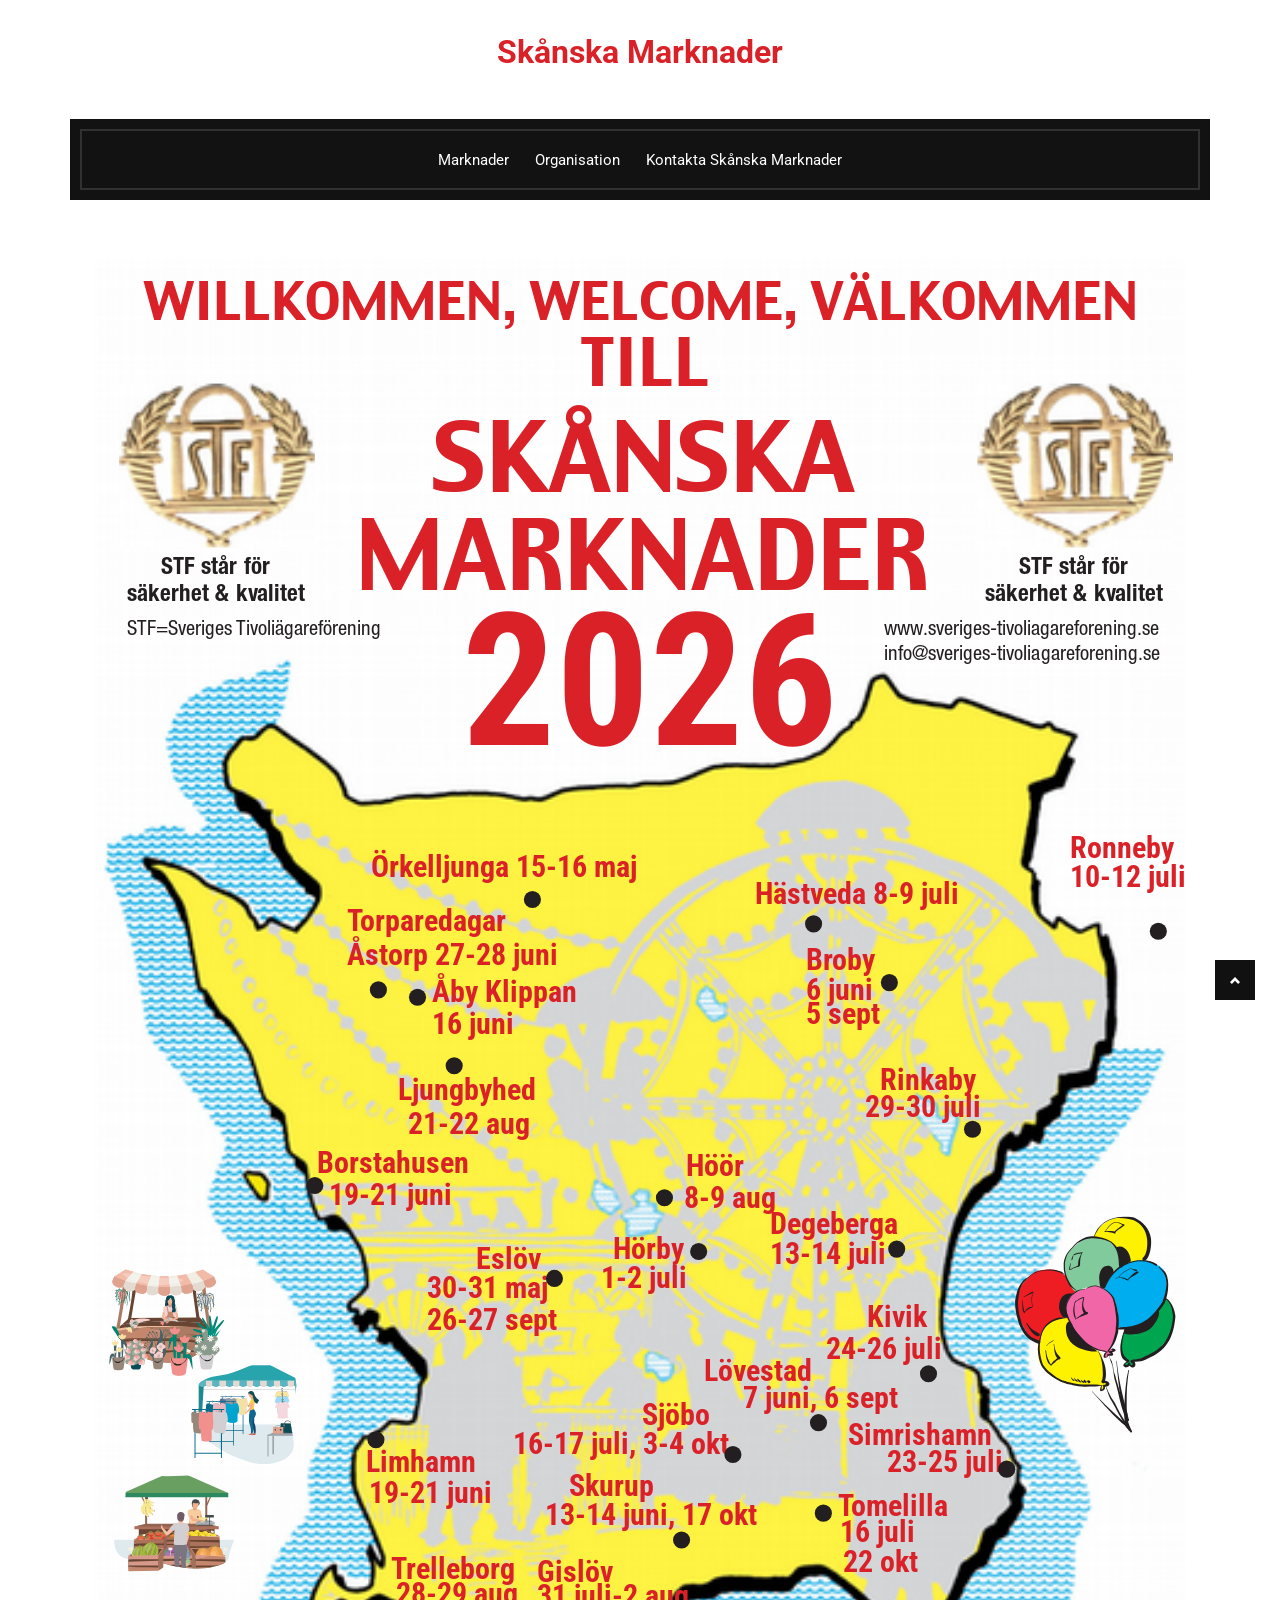
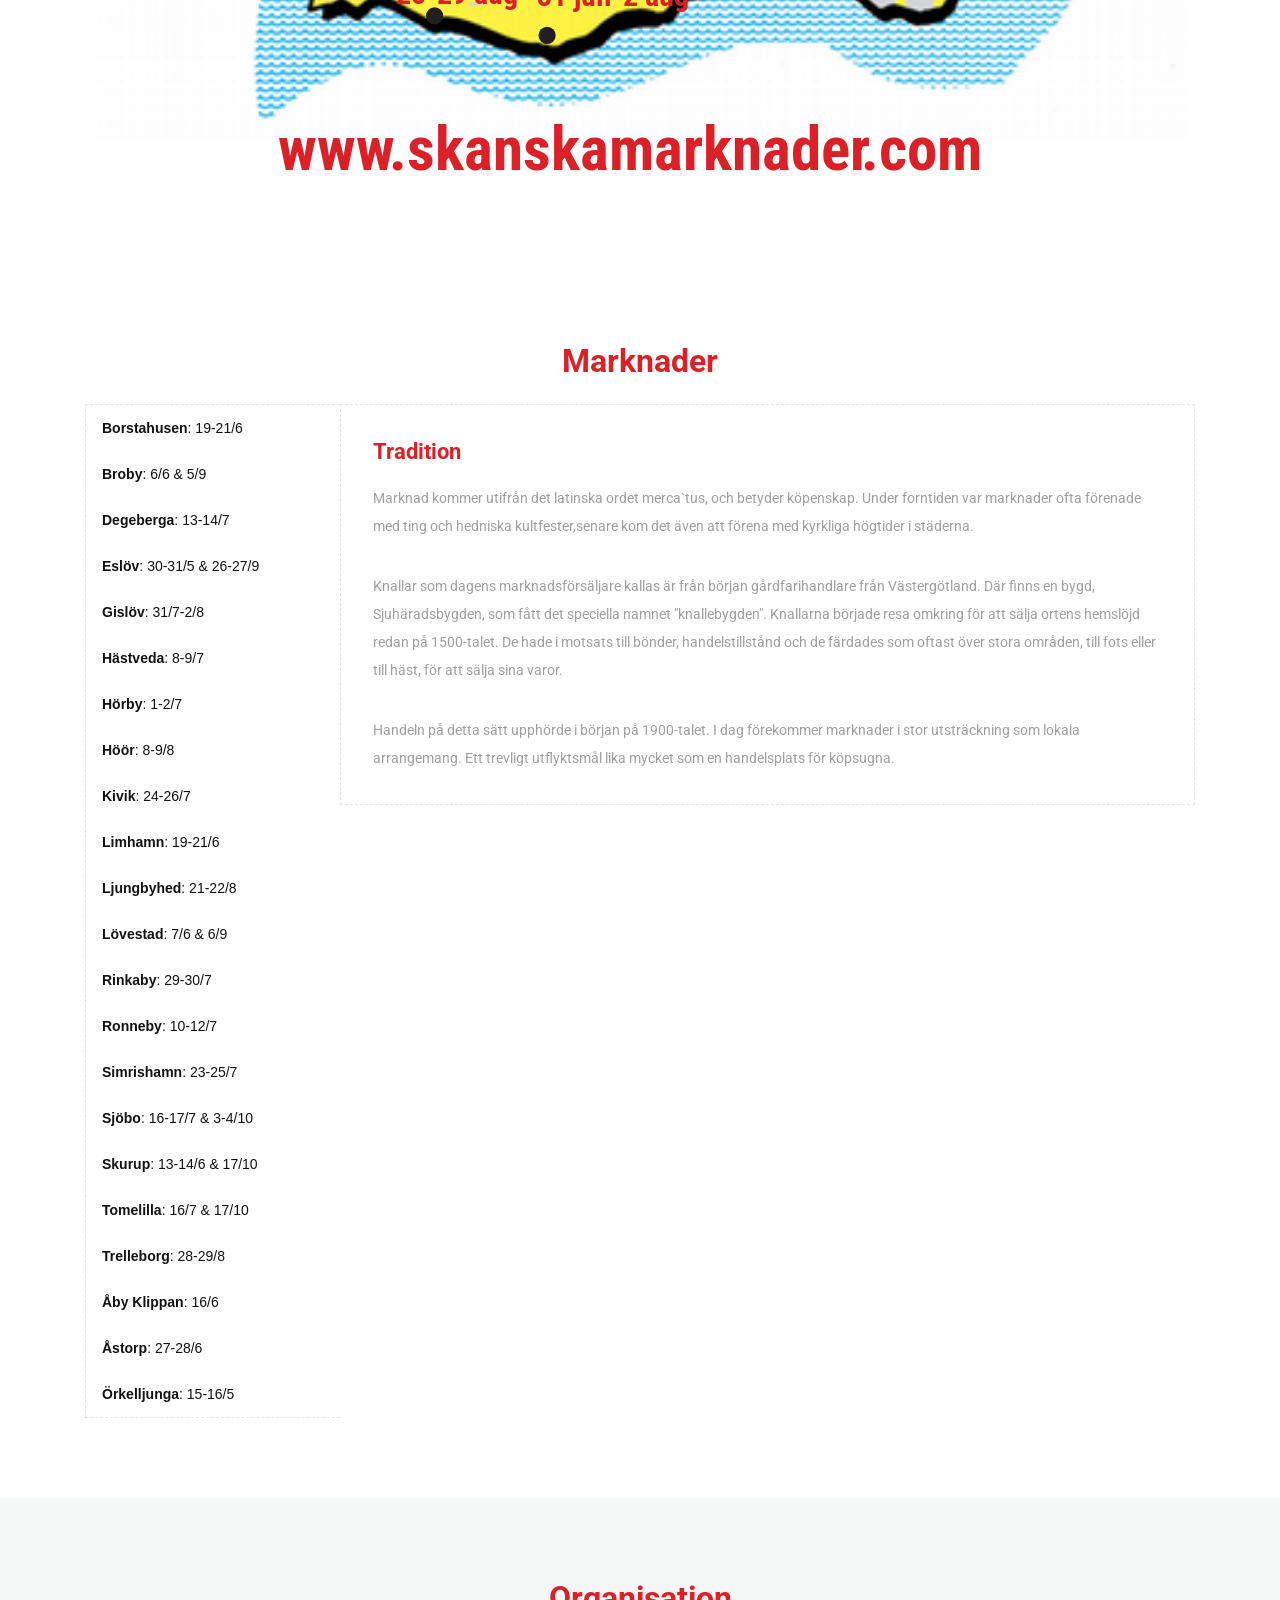
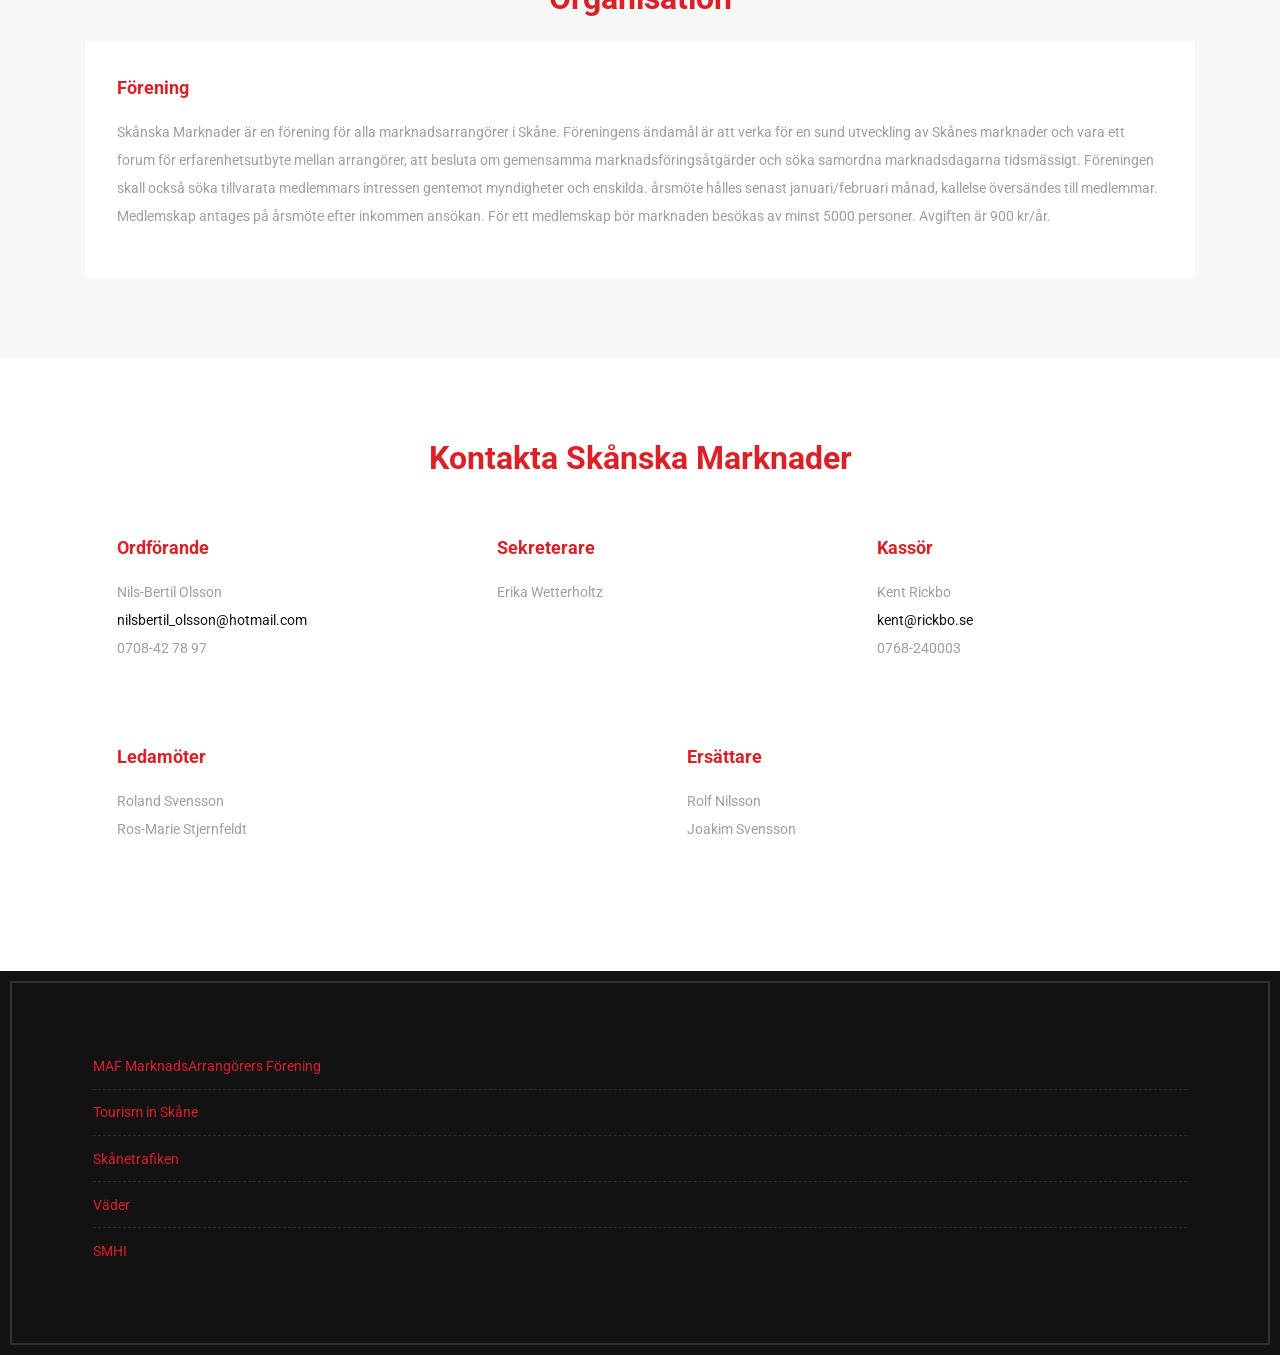
==== commit 61c478c9: "Hästveda uppdaterad beskrivning. Uppdaterad styrelse." ====
--- a/index.html
+++ b/index.html
@@ -1735,9 +1735,9 @@
                                     <div class="row">
                                         <div class="col-lg-12">
                                             <h3>Kontakt</h3>
-                                            <p>Anders Strand<br>
-                                                0702-38 78 06<br>
-                                                <a href="mailto:info@marknadsgeneralen.se">info@marknadsgeneralen.se</a><br>
+                                            <p>Mattias Nilsson<br>
+                                                073-0275617<br>
+                                                <a href="mailto:borstahusensbk@hotmail.com?subject=marknad 2026">borstahusensbk@hotmail.com</a> RUBRIK märker man med marknad 2026<br>
                                             </p>
                                         </div>
                                     </div>
@@ -1845,7 +1845,7 @@
                                             <hr class="invis">
                                             </p>Marknadsplats: I centrum av Hästveda.</p>
                                             <hr class="invis">
-                                            <p>Tivoli, ponnyridning, loppmarknad.<br>
+                                            <p>Tivoli, ponnyridning.<br>
                                                 Häst och djurmarknad på torsdagen.</p>
                                         </div>
                                     </div>
@@ -1867,17 +1867,27 @@
                                     <div class="row">
                                         <div class="col-lg-12">
                                             <h2>Hörby Marknad</h2>
-                                            <p>Marknadsplats: De centrala delarna av staden. Marknaden lockar ca 80 000 besökare och 500 knallar varje år. Första marknadsåret var 1748.</p>
+                                            <p>Välkommen till Hörby Marknad, en av Skånes äldsta och mest älskade traditioner, med anor ända tillbaka till 1748!<br>
+                                                Under två härliga sommardagar förvandlas hela Hörby centrum till en levande marknadsplats fylld av glädje, dofter, musik och gemenskap.<br>
+                                                Med över 400 knallar, ett färgsprakande tivoli, lokala delikatesser, musikunderhållning och aktiviteter för både stora och små, är detta en folkfest du inte vill missa.<br>
+                                                Det som gör Hörby Marknad så unik är att den äger rum mitt i byn, där gator och torg fylls av liv och rörelse.<br>
+                                                Oavsett om du är ute efter hantverk, god mat, karuseller eller bara vill njuta av stämningen, finns det något för alla!
+                                            </p>
+                                            <p><strong>Plats:</strong> Hörby centrum</p>
                                         </div>
                                     </div>
                                     <hr class="invis">
                                     <div class="row">
                                         <div class="col-lg-12">
                                             <h3>Kontakt</h3>
-                                            <p>Hörby Marknad<br>
-                                                <a href="mailto:horby.marknad@horby.se">horby.marknad@horby.se</a><br>
-                                                0415-37 82 49<br>
-                                                0415-37 81 30
+                                            <p>Vid frågor kontakta oss på:<br>
+                                                E-post: <a href="mailto:horby.marknad@horby.se">horby.marknad@horby.se</a><br>
+                                                Vid direkta frågor går det också bra att ringa:<br>
+                                                <ul>
+                                                    <li><strong>Erika</strong> - Knallekoordinator: 0415-37 82 49</li>
+                                                    <li><strong>Irma</strong> - Evenemangskoordinator: 0415-37 84 55</li>
+                                                    <li><strong>Emma</strong> - Marknadsansvarig: 0415-37 84 51</li>
+                                                </ul>
                                             </p>
                                             <hr class="invis">
                                             <p>
@@ -1897,10 +1907,7 @@
                                             <hr class="invis">
                                             <p>Marknaden startades år 1988.</p>
                                             <hr class="invis">
-                                            <p>Kräftskiva och grillmat samt dans till orkester med start 19.00 fredag kväll.<br>
-                                                Dans och grill Lördag.<br>
-                                                Vi har Möllers Tivoli och Partyfabriken på plats.
-                                            </p>
+                                            <p>Vi startar fredagen med Möllers Tivoli och sen är det marknad och tivoli hela helgen.</p>
                                         </div>
                                     </div>
                                     <hr class="invis">
@@ -2104,33 +2111,50 @@
                                     <div class="row">
                                         <div class="col-lg-12">
                                             <h2>Sjöbo Marknad</h2>
-                                            <p>Sjöbo sommarmarknad /Mikaeli marknad har ca 100 000/30 000 besökare varje år vilket gör det till en av Sveriges största marknader.</p>
-                                            <hr class="invis">
-                                            </p>600/200 knallar är representerade på marknaden, som ligger mitt i centrala Sjöbo.</p>
-                                            <hr class="invis">
-                                            </p>Marknaden startades år 1864.</p>
-                                            <hr class="invis">
-                                            <p>Vägbeskrivning:<br>
-                                                Från Malmö väg 11 mot Simrishamn.<br>
-                                                Från Simrishamn väg 11 mot Malmö.<br>
-                                                Från Ystad väg 13 mot Sjöbo.<br>
-                                                från Hörby väg 13 mot Sjöbo.</p>
+                                            <p>Välkommen till en av Sveriges största marknader.</p>
+                                            <hr class="invis">
+                                            <p>Marknaden som arrangeras torsdag och fredag v29 varje år brukar besökas av ca 80000
+                                                personer som kan gå omkring bland upp till 600 knallar med allehanda försäljningssortiment.
+                                                Här finns allt från marknadskarameller, väskor och snidat hantverk till hängmattor, nyblivna
+                                                författare med sin första bok och allt däremellan!</p>
+                                            <hr class="invis">
+                                            <p>Vi har även tivoli på plats med karuseller som passar både våghalsar och mer försiktiga
+                                                åkare och givetvis mat från världens alla hörn!</p>
+                                        </div>
+                                    </div>
+                                    <hr class="invis">
+                                    <div class="row">
+                                        <div class="col-lg-12">
+                                            <h2>Mikaeli marknad</h2>
+                                            <p>Välkommen till vår mysiga höstmarknad.</p>
+                                            <hr class="invis">
+                                            <p>Mikaeli marknad arrangeras lördag och söndag v40 varje år och besöks av ca 8000 personer.</p>
+                                            <hr class="invis">
+                                            <p>På hösten erbjuder våra ca 200 knallar också på ett blandat sortiment med roligheter för hela
+                                                familjen och även om marknaden är mindre än på sommaren så har vi mat och tivoli precis
+                                                som det ska vara på en marknad!</p>
+                                        </div>
+                                    </div>
+                                    <hr class="invis">
+                                    <div class="row">
+                                        <div class="col-lg-12">
+                                            <h3>Hitta hit</h3>
+                                            <p>Med placering lite mitt i Skåne så finns det bra bussförbindelser från de flesta håll till
+                                                Sjöbo och när du kliver av på busstationen är det bara till att följa strömmen en liten
+                                                promenad ner till marknadsplatsen.</p>
+                                            <hr class="invis">
+                                            <p>Kommer du med bil så följ hänvisningar till de olika parkeringarna som finns runt marknaden.</p>
                                         </div>
                                     </div>
                                     <hr class="invis">
                                     <div class="row">
                                         <div class="col-lg-12">
                                             <h3>Kontakt</h3>
-                                            <p>Sjöbo Kommun Marknad<br>
-                                                Box 54<br>
-                                                275 80 Sjöbo</p>
-                                            <hr class="invis">
-                                            <p>Renée Jönsson-Fiegen<br>
-                                                Malin Mandin<br>
+                                            <p>Sjöbo kommun<br>
+                                                Sjöbo marknad<br>
+                                                <a href="mailto:sjobomarknad@sjobo.se">sjobomarknad@sjobo.se</a><br>
                                                 0416-272 11<br>
-                                                <a href="mailto:sjobomarknad@sjobo.se">sjobomarknad@sjobo.se</a><br>
-                                                <a href="mailto:renee.jonsson-fiegen@sjobo.se">renee.jonsson-fiegen@sjobo.se</a><br>
-                                                <a href="http://www.sjobo.se/marknader">www.sjobo.se/marknader</a>
+                                                Mail är absolut bästa sättet att komma i kontakt med oss då telefonen inte är bemannad varje vecka.
                                             </p>
                                         </div>
                                     </div>
@@ -2394,16 +2418,16 @@
                     <div class="col-lg-4 col-md-4 col-sm-12 col-xs-12">
                         <div class="box wow slideInUp" data-wow-duration="1s" data-wow-delay="0.4s">
                             <h4>Sekreterare</h4>
+                            <p>Erika Wetterholtz</p>
+                        </div>
+                    </div>
+
+                    <div class="col-lg-4 col-md-4 col-sm-12 col-xs-12">
+                        <div class="box wow slideInUp" data-wow-duration="1s" data-wow-delay="0.6s">
+                            <h4>Kassör</h4>
                             <p>Kent Rickbo<br>
                                 <a href="mailto:kent@rickbo.se">kent@rickbo.se</a><br>
                                 0768-240003</p>
-                        </div>
-                    </div>
-
-                    <div class="col-lg-4 col-md-4 col-sm-12 col-xs-12">
-                        <div class="box wow slideInUp" data-wow-duration="1s" data-wow-delay="0.6s">
-                            <h4>Kassör</h4>
-                            <p>Christer Sylvan</p>
                         </div>
                     </div>
                 </div>
@@ -2420,8 +2444,8 @@
                     <div class="col-lg-6 col-md-6 col-sm-12 col-xs-12">
                         <div class="box wow slideInUp" data-wow-duration="1s" data-wow-delay="1s">
                             <h4>Ersättare</h4>
-                            <p>Erika Wetterholtz<br>
-                                Rolf Nilsson</p>
+                            <p>Rolf Nilsson<br>
+                                Joakim Svensson</p>
                         </div>
                     </div>
                 </div>
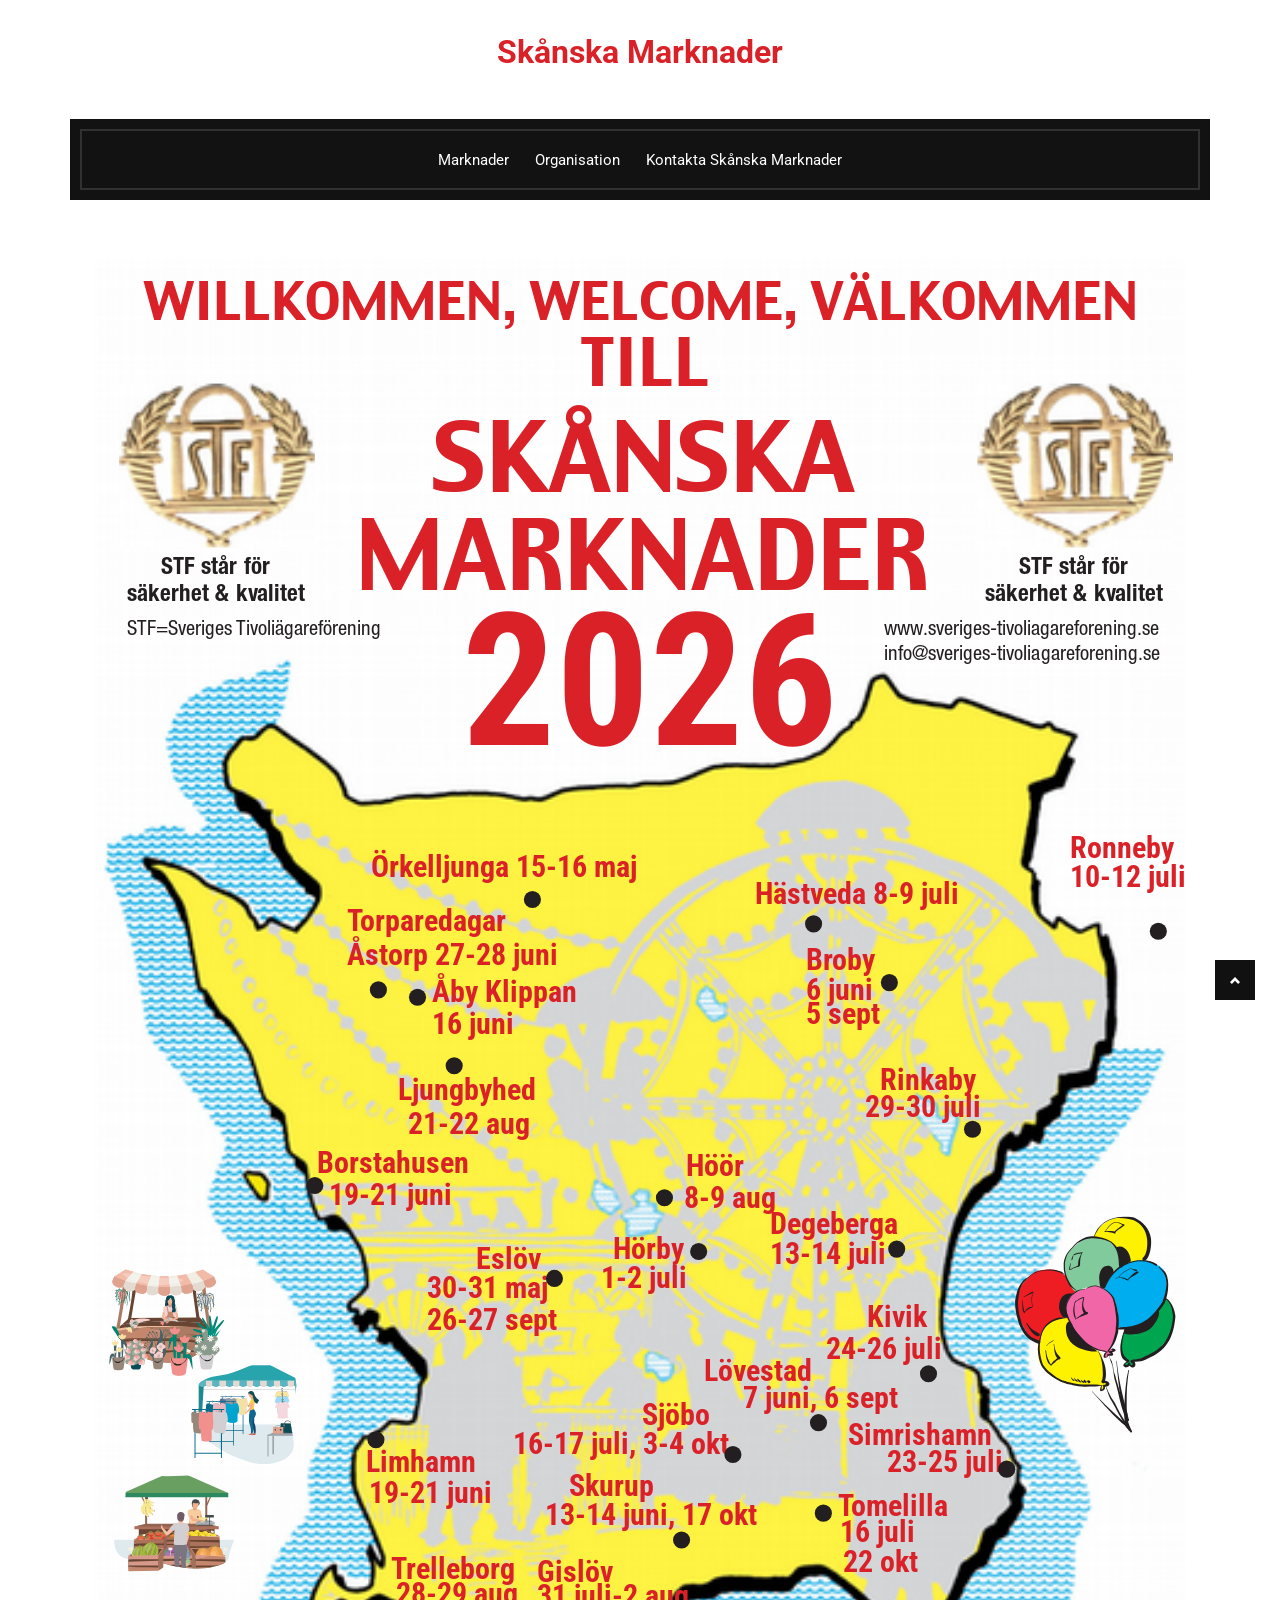
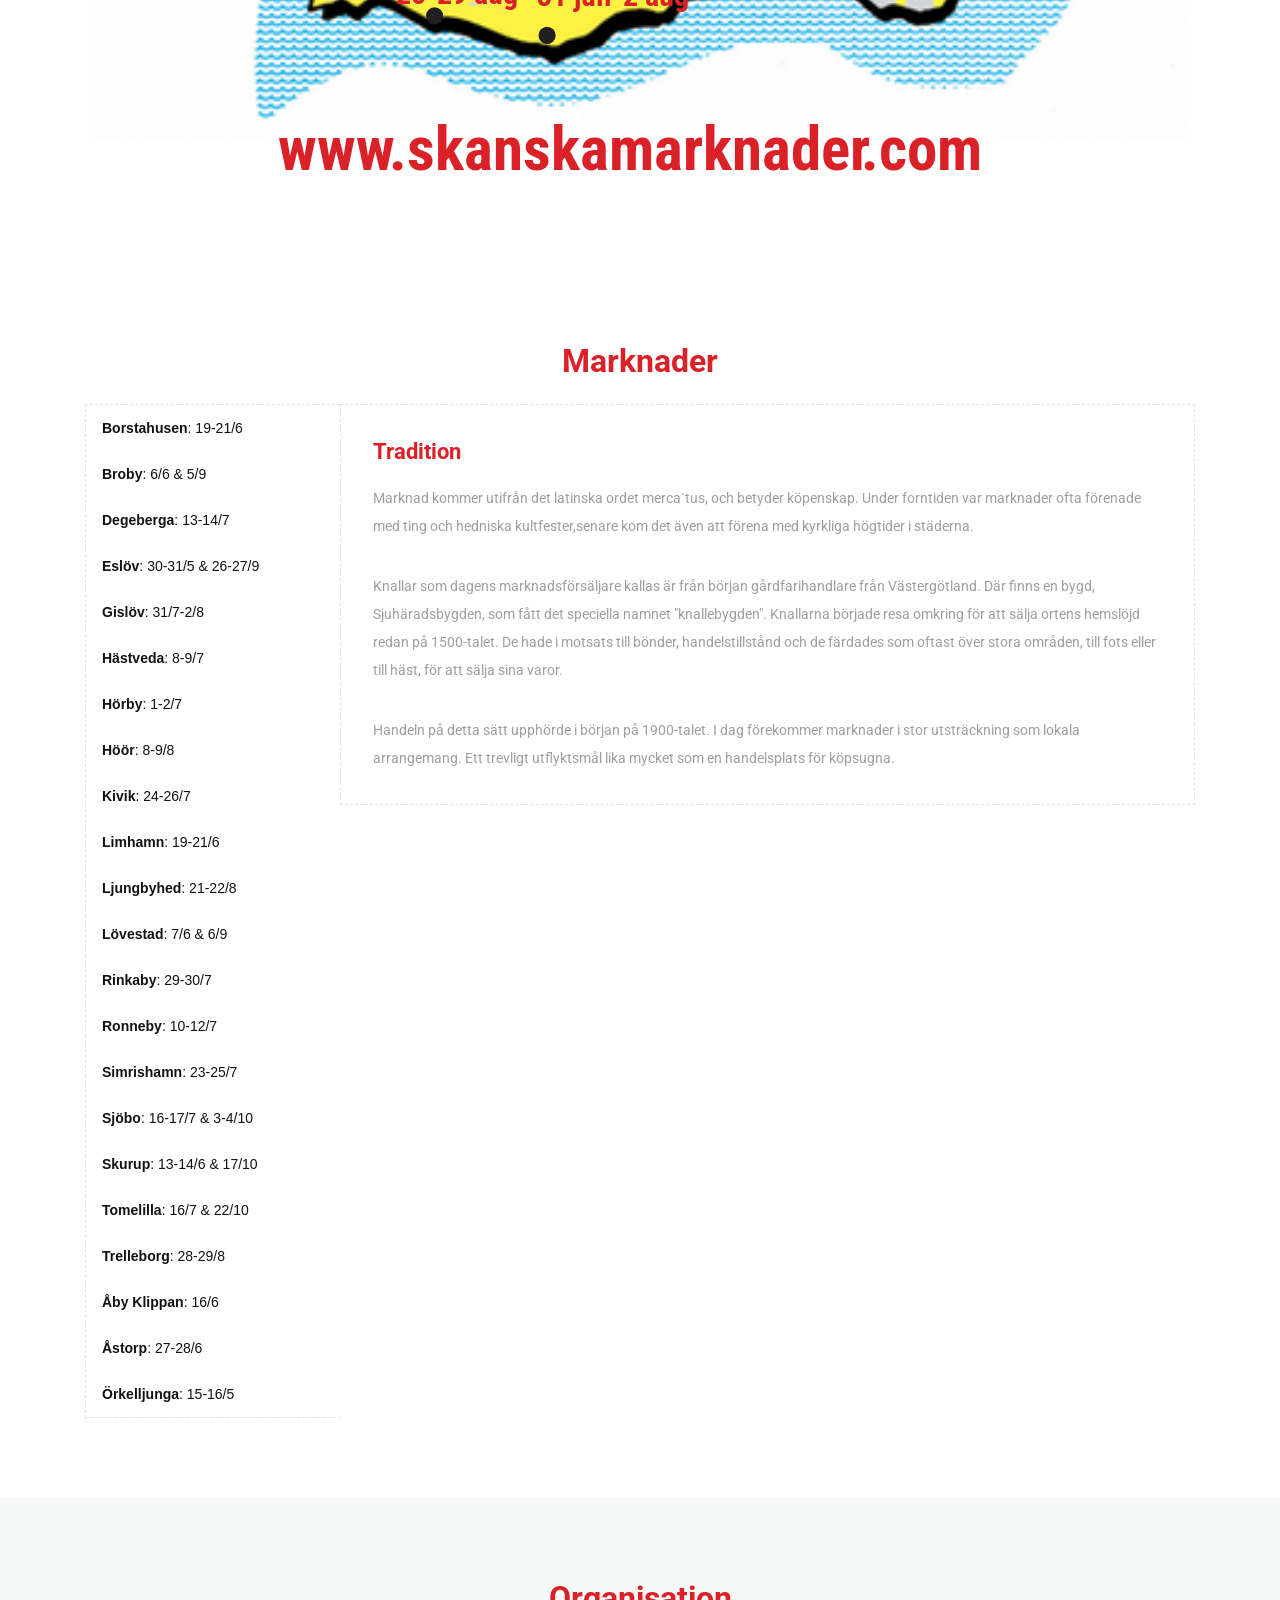
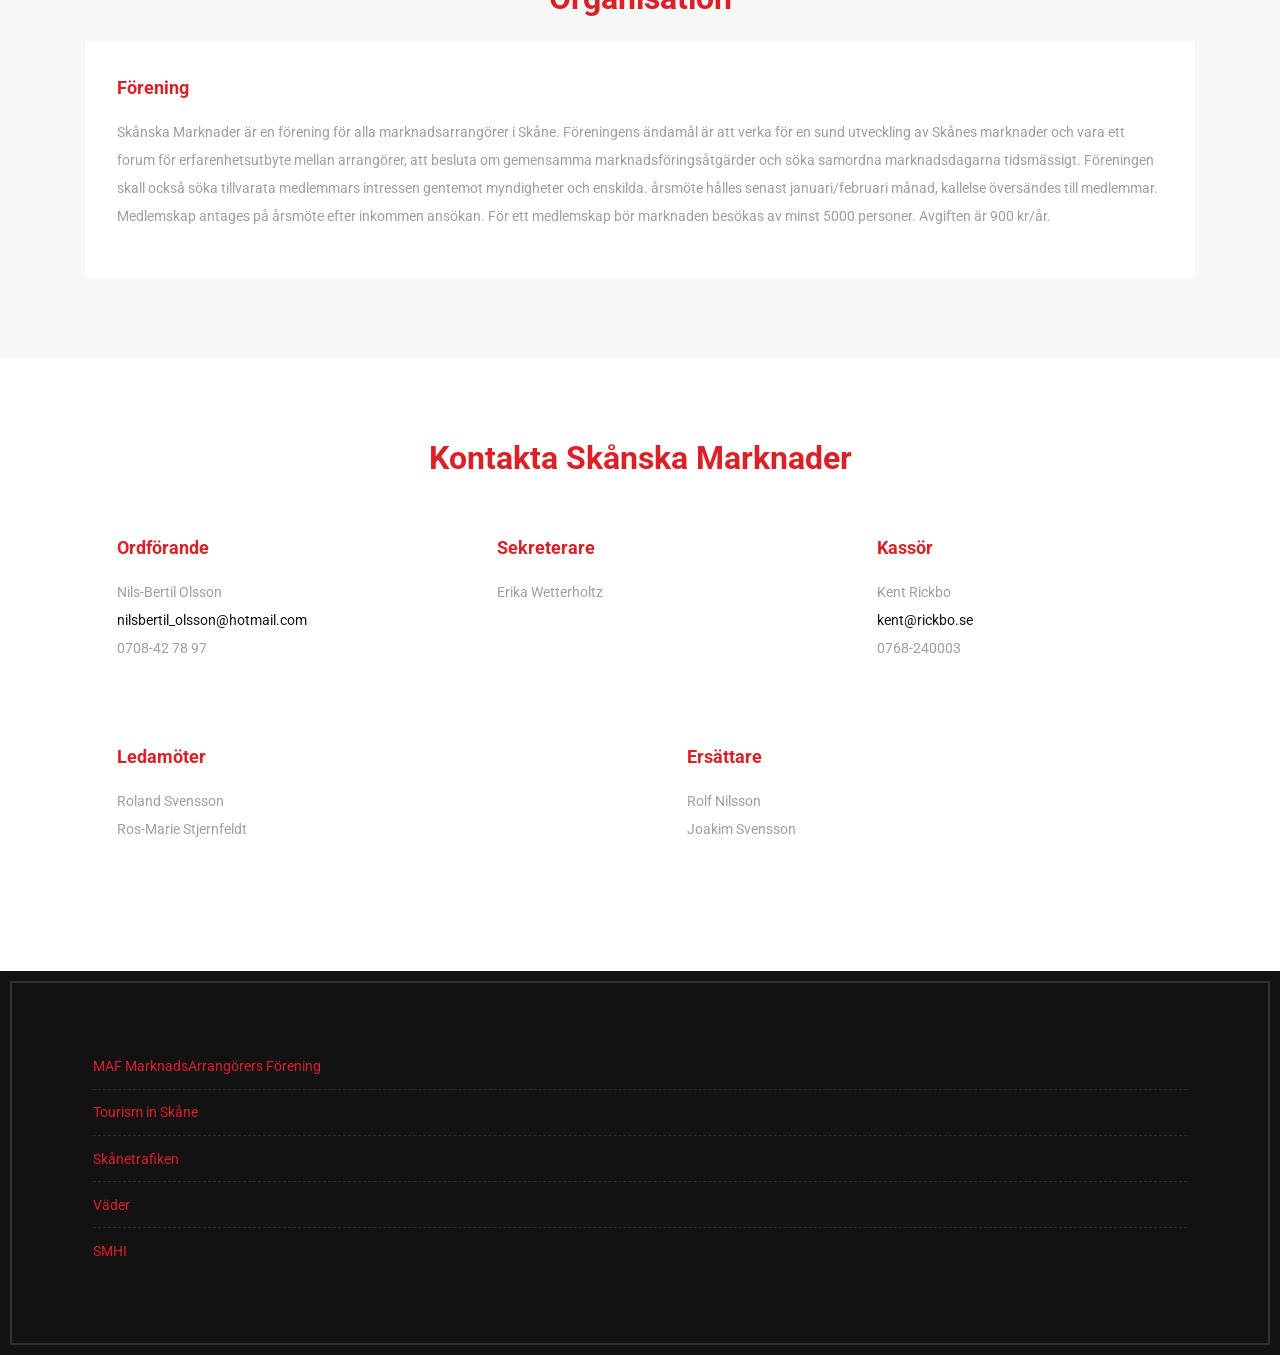
==== commit bf338304: "Uppdatera datum för Tomelilla marknad" ====
--- a/index.html
+++ b/index.html
@@ -1697,7 +1697,7 @@
                                 <button class="tablinks" onclick="openCategory(event, 'marknad-sjobo')"><strong>Sjöbo</strong>: 16-17/7 & 3-4/10</button>
                                 <button class="tablinks" onclick="openCategory(event, 'marknad-skurup')"><strong>Skurup</strong>: 13-14/6 & 17/10</button>
                                 <!-- <button class="tablinks" onclick="openCategory(event, 'marknad-solvesborg')"><strong>Sölvesborg</strong>: 2/7</button> -->
-                                <button class="tablinks" onclick="openCategory(event, 'marknad-tomelilla')"><strong>Tomelilla</strong>: 16/7 & 17/10</button>
+                                <button class="tablinks" onclick="openCategory(event, 'marknad-tomelilla')"><strong>Tomelilla</strong>: 16/7 & 22/10</button>
                                 <!-- <button class="tablinks" onclick="openCategory(event, 'marknad-vinslov')"><strong>Vinslöv</strong>: 8/6</button> -->
                                 <button class="tablinks" onclick="openCategory(event, 'marknad-trelleborg')"><strong>Trelleborg</strong>: 28-29/8</button>
                                 <button class="tablinks" onclick="openCategory(event, 'marknad-klippan')"><strong>Åby Klippan</strong>: 16/6</button>
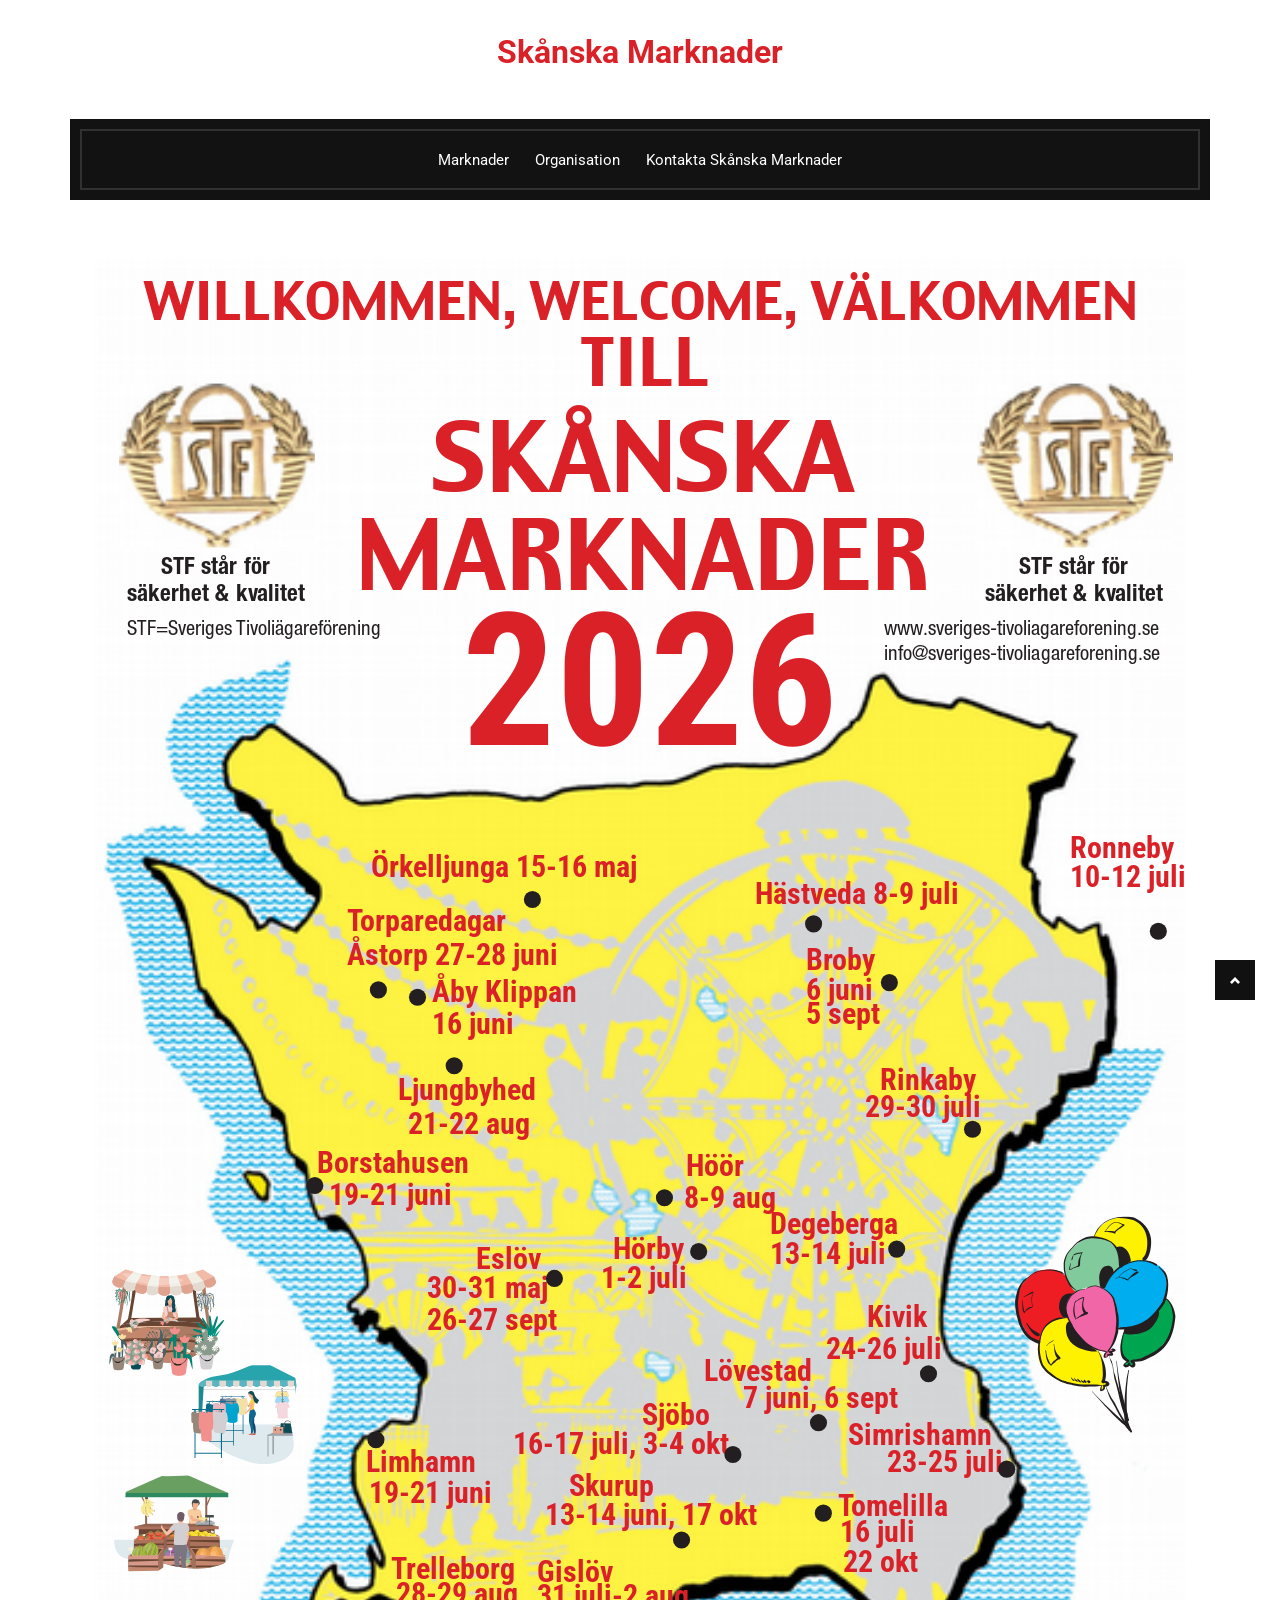
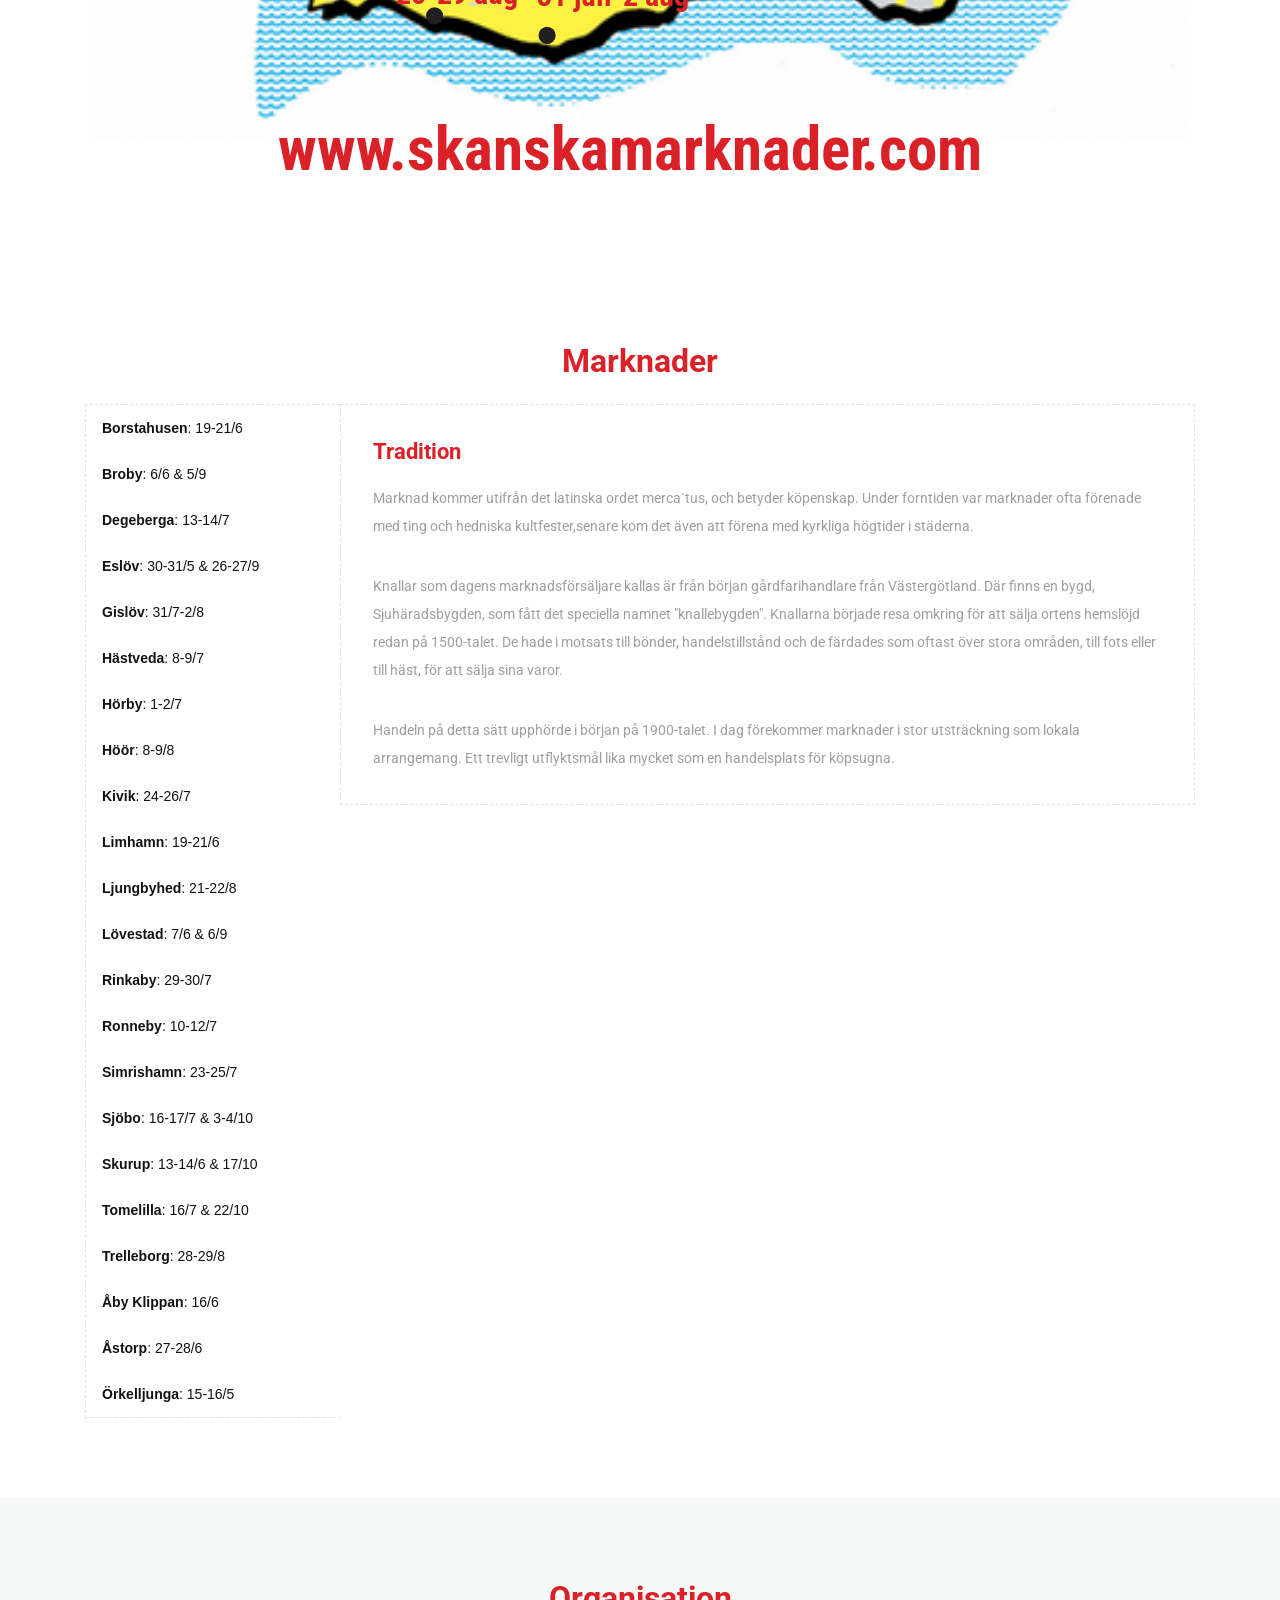
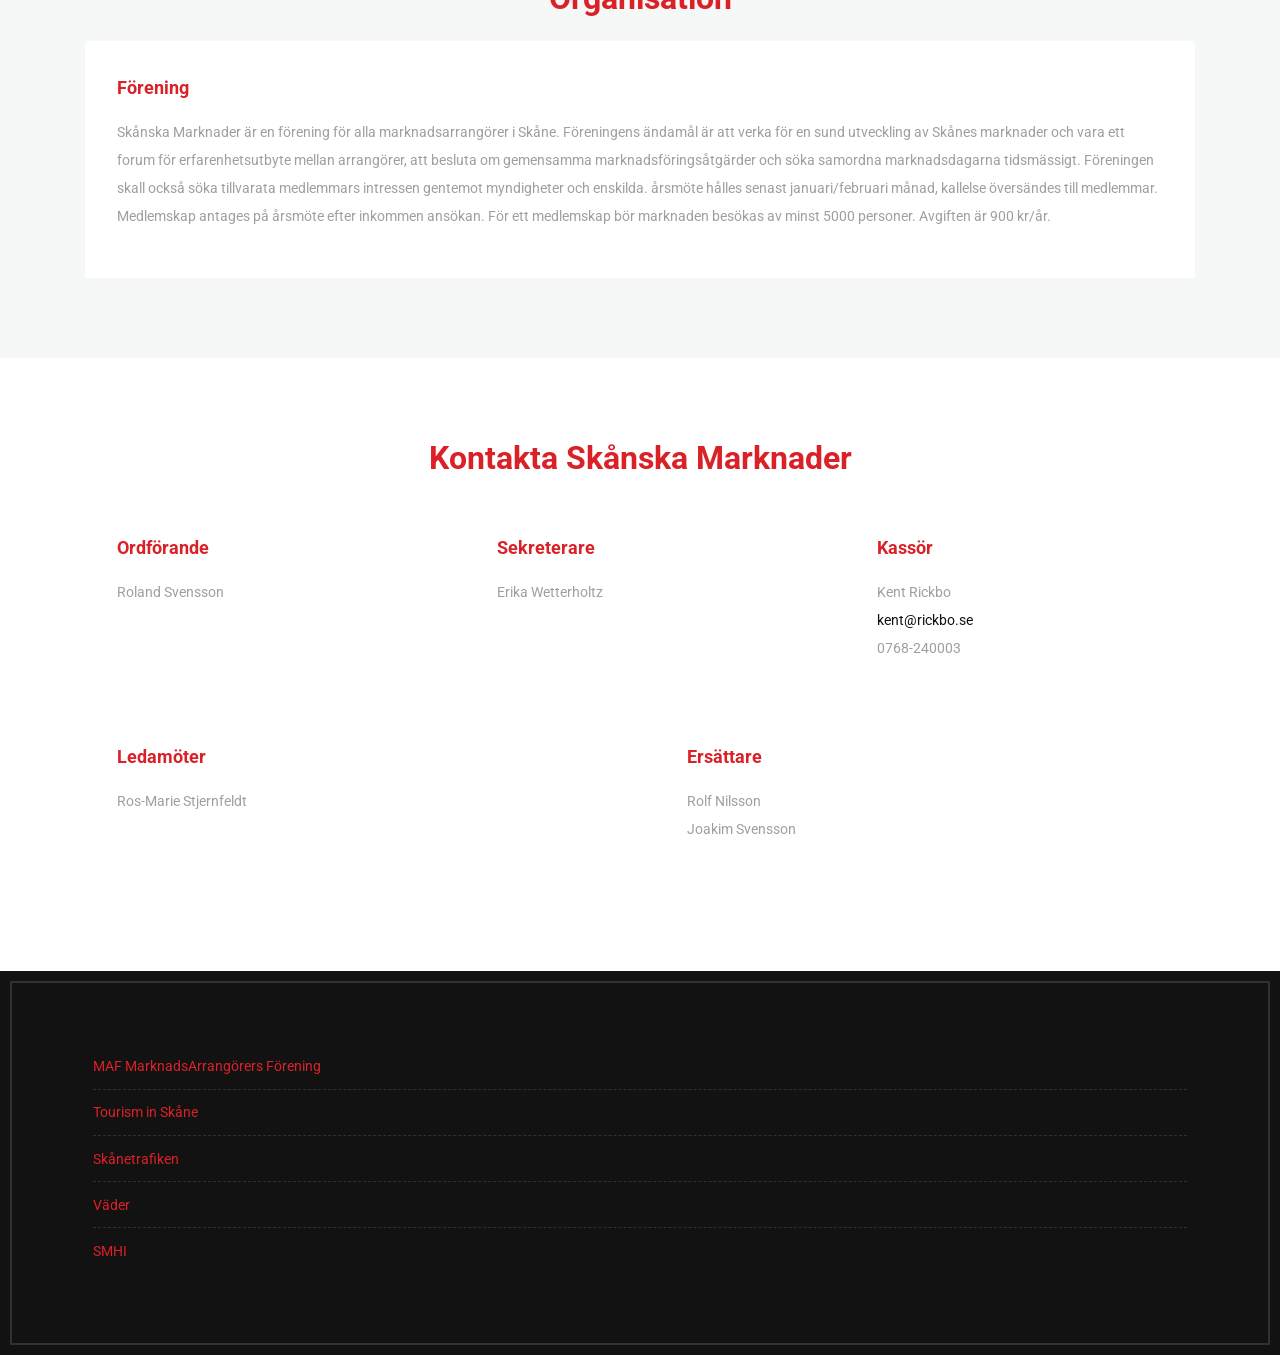
==== commit bfc10c57: "Byt till Max Wall för Gislöv och Roland Svensson som ordförande" ====
--- a/index.html
+++ b/index.html
@@ -1825,11 +1825,10 @@
                                                 Gislövsstrandväg 125<br>
                                                 231 92 Trelleborg</p>
                                             <hr class="invis">
-                                            <p>Nils Bertil Olsson<br>
-                                                0708-42 78 97<br>
+                                            <p>Max Wall<br>
+                                                073-337 47 59<br>
                                                 <a href="mailto:marknad@gislovsif.se">marknad@gislovsif.se</a><br>
                                                 <a href="mailto:kansli@gislovsif.se">kansli@gislovsif.se</a><br>
-                                                <a href="mailto:nilsbertil_olsson@hotmail.com">nilsbertil_olsson@hotmail.com</a><br>
                                                 <a href="https://www.gislovsif.se/">www.gislovsif.se</a><br>
                                             </p>
                                         </div>
@@ -2409,9 +2408,10 @@
                     <div class="col-lg-4 col-md-4 col-sm-12 col-xs-12">
                         <div class="box  wow slideInUp" data-wow-duration="1s" data-wow-delay="0.2s">
                             <h4>Ordförande</h4>
-                            <p>Nils-Bertil Olsson<br>
-                                <a href="mailto:nilsbertil_olsson@hotmail.com">nilsbertil_olsson@hotmail.com</a><br>
-                                0708-42 78 97</p>
+                            <p>Roland Svensson<br>
+                                <!-- <a href="mailto:nilsbertil_olsson@hotmail.com">nilsbertil_olsson@hotmail.com</a><br>
+                                0708-42 78 97 -->
+                            </p>
                         </div>
                     </div>
 
@@ -2436,8 +2436,7 @@
                     <div class="col-lg-6 col-md-6 col-sm-12 col-xs-12">
                         <div class="box wow slideInUp" data-wow-duration="1s" data-wow-delay="0.8s">
                             <h4>Ledamöter</h4>
-                            <p>Roland Svensson<br>
-                                Ros-Marie Stjernfeldt</p>
+                            <p>Ros-Marie Stjernfeldt</p>
                         </div>
                     </div>
 
